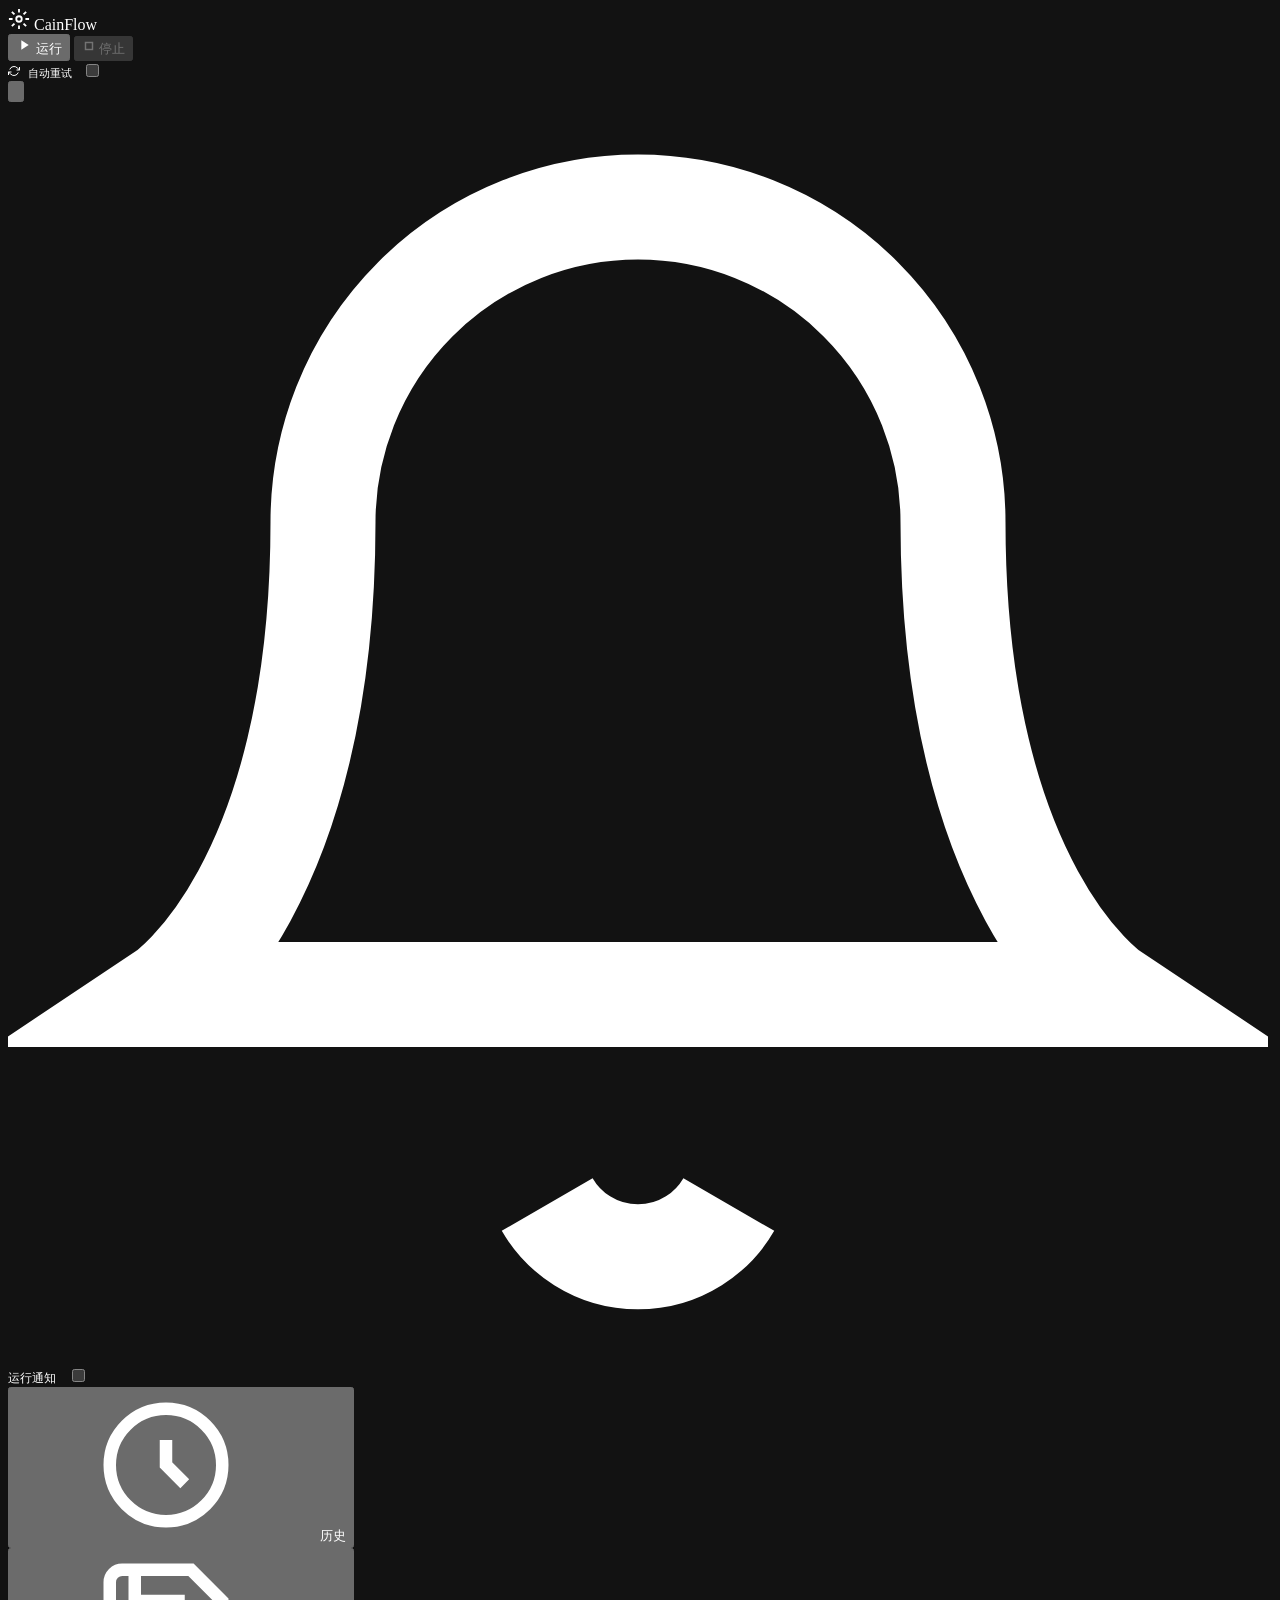
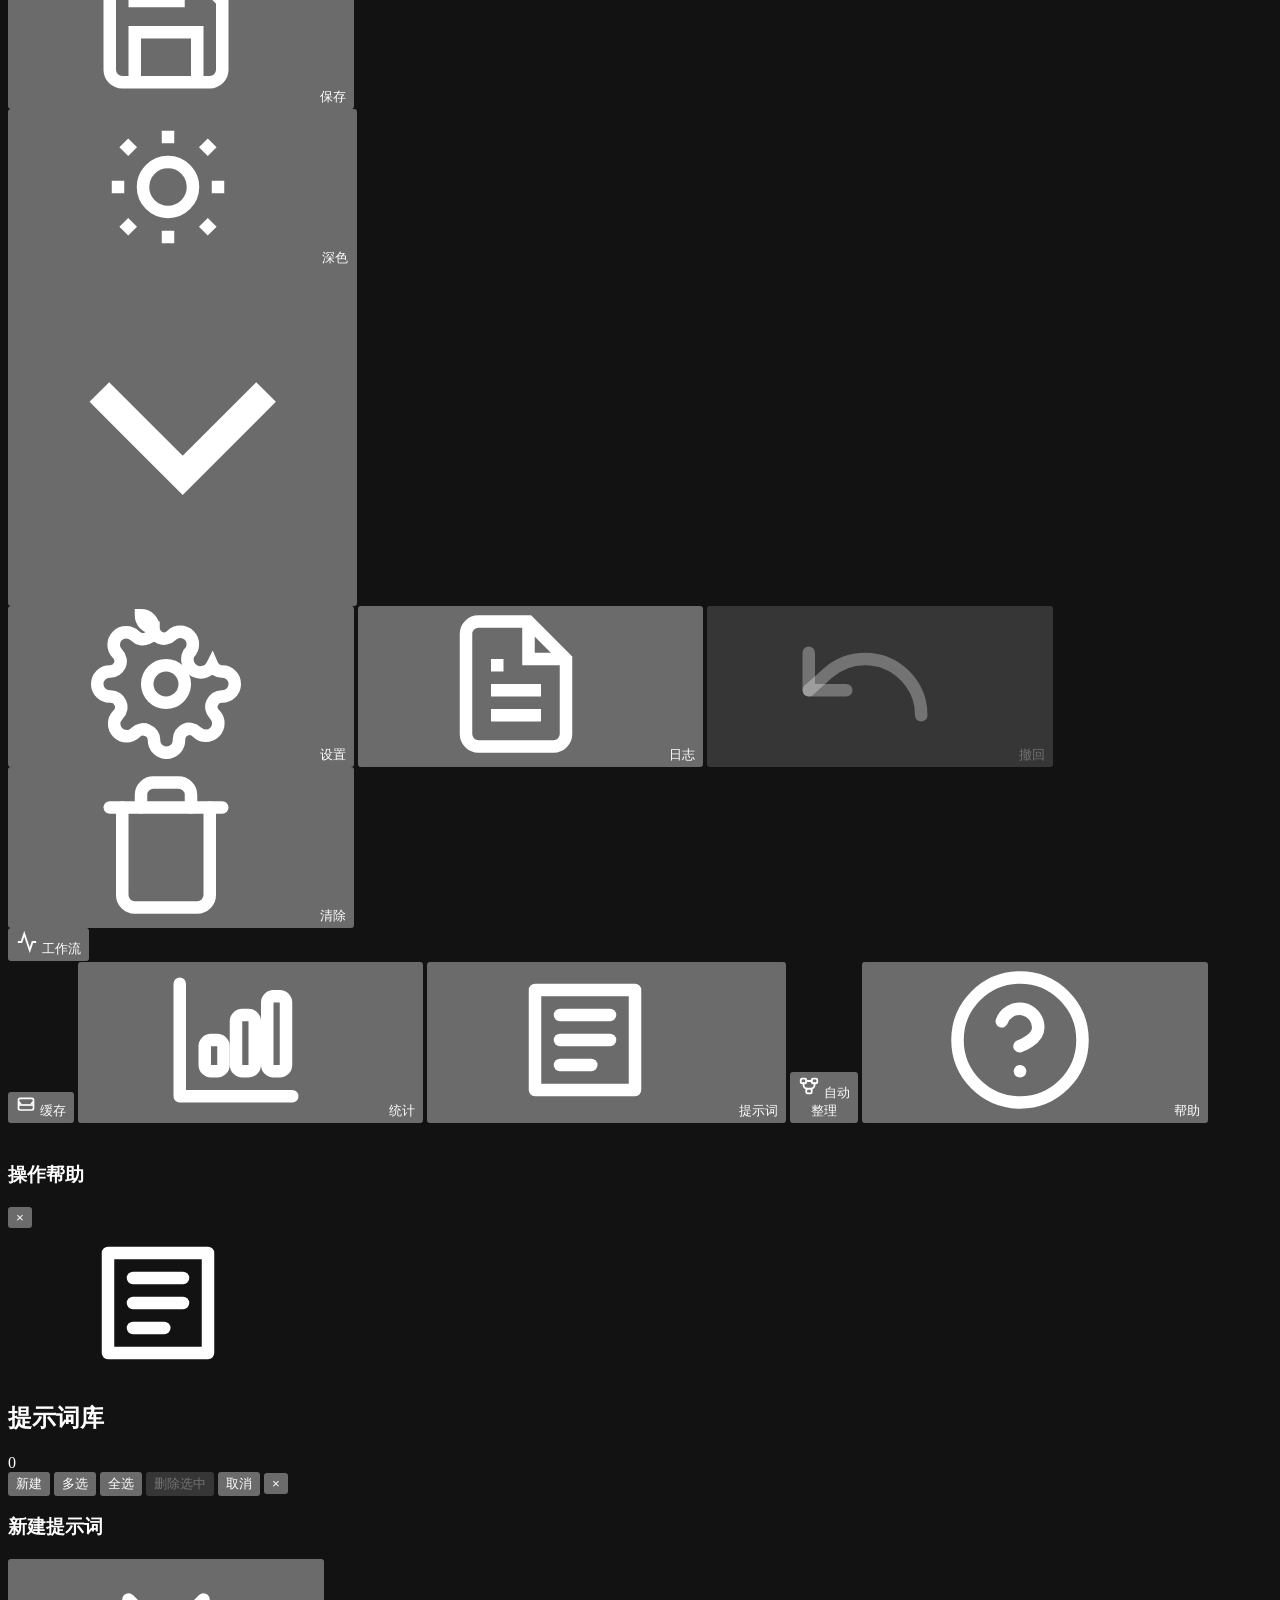
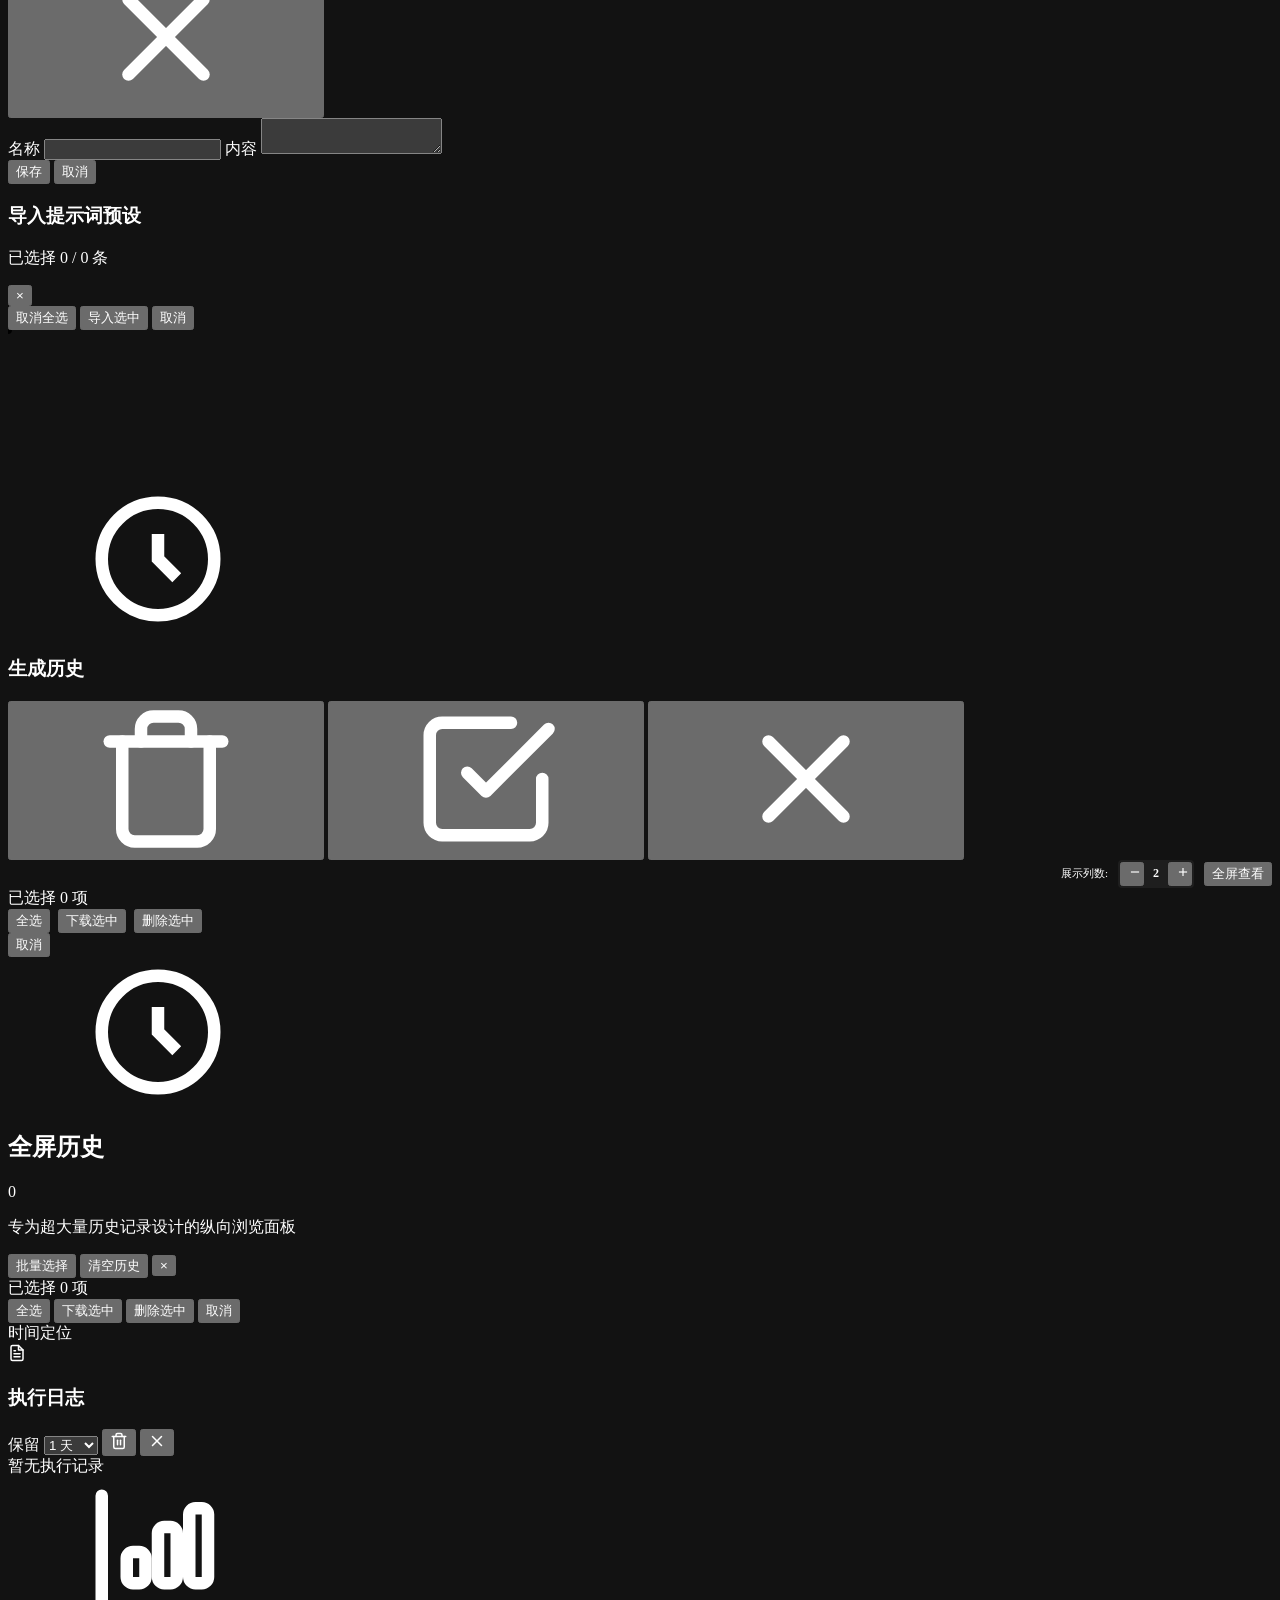
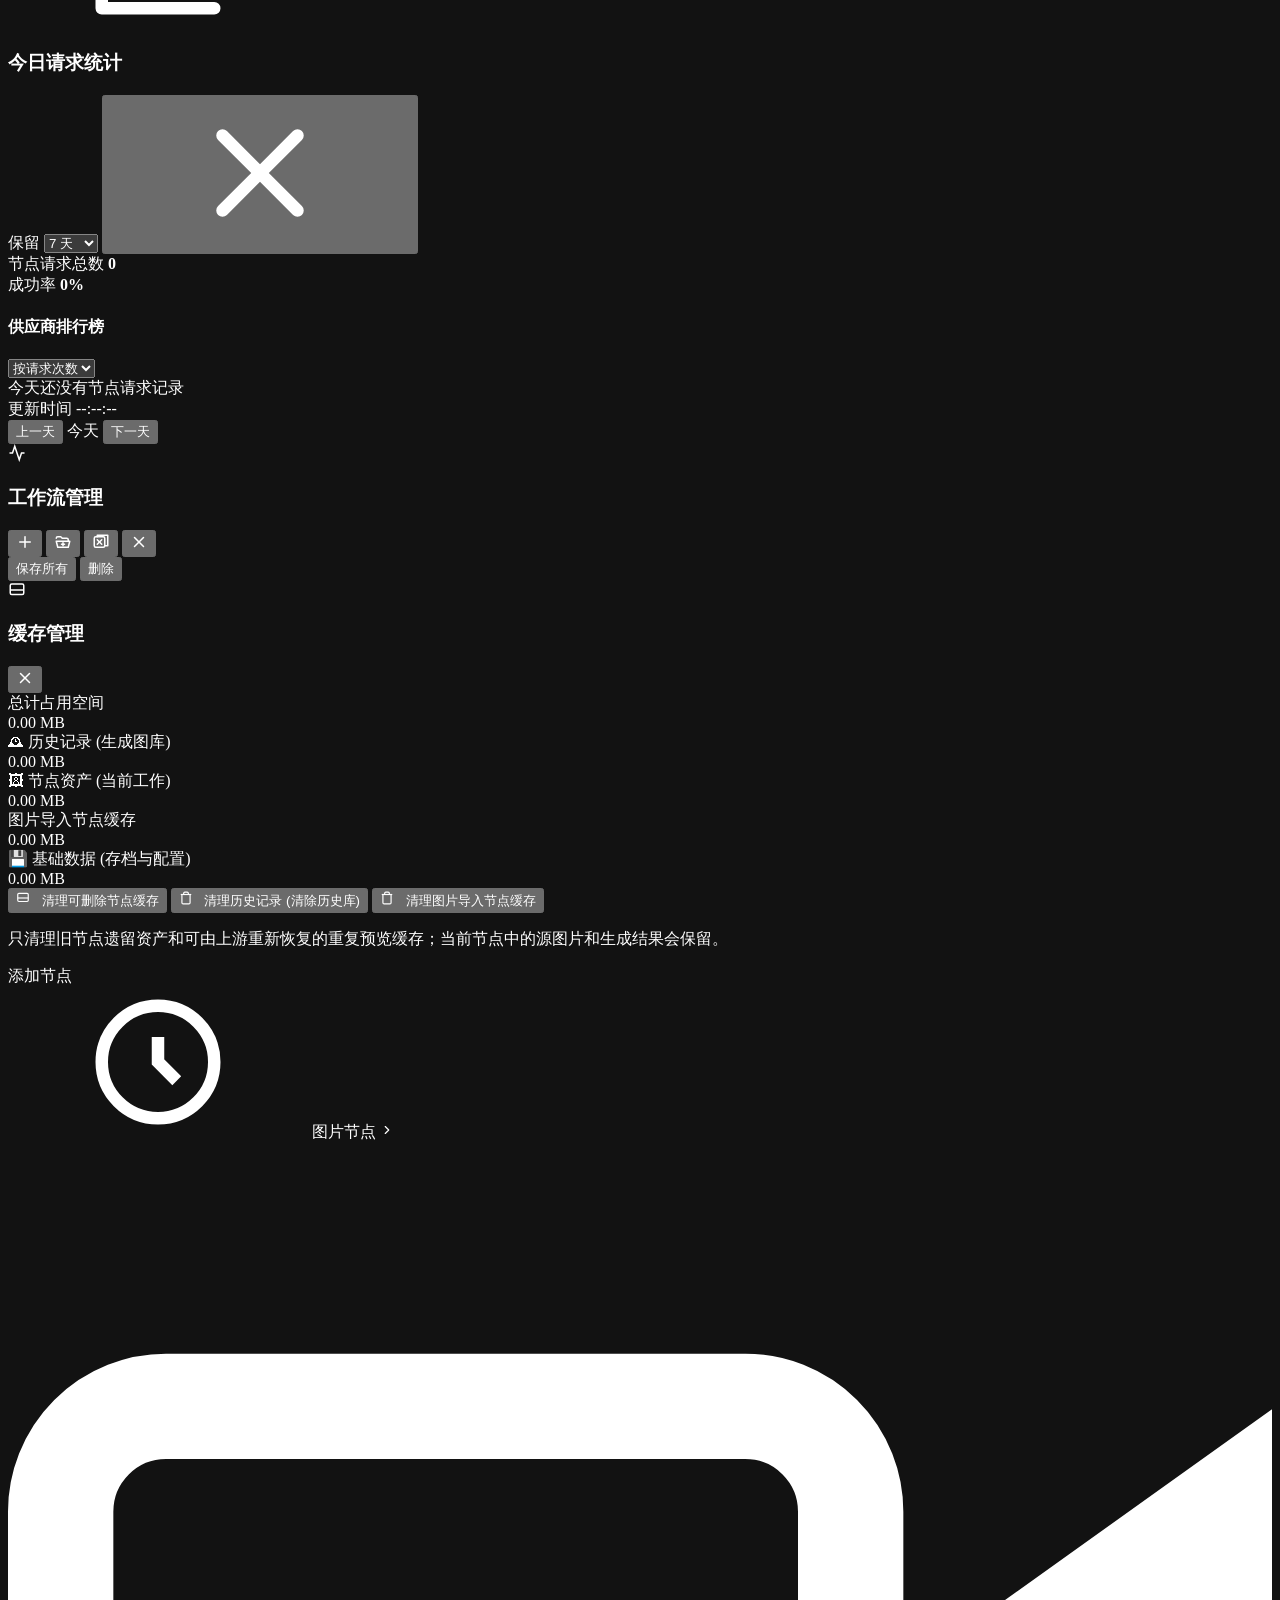
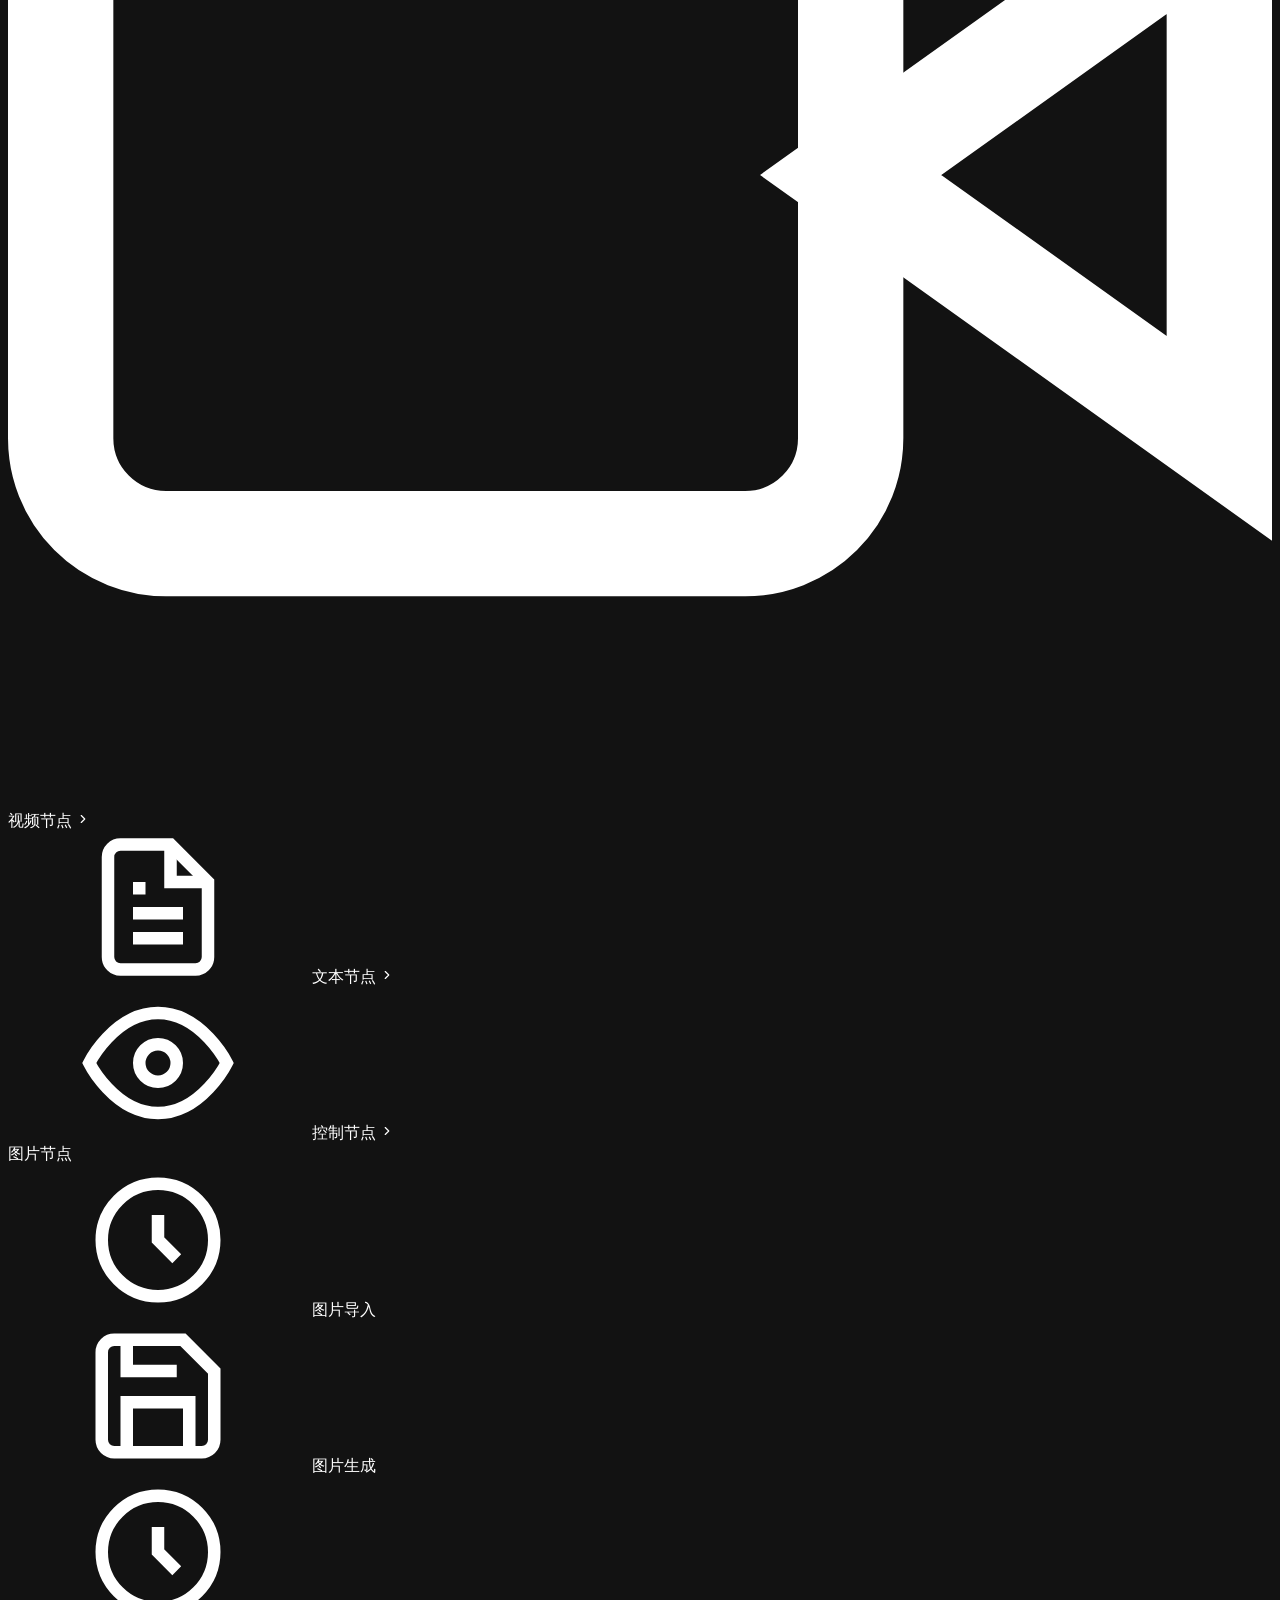
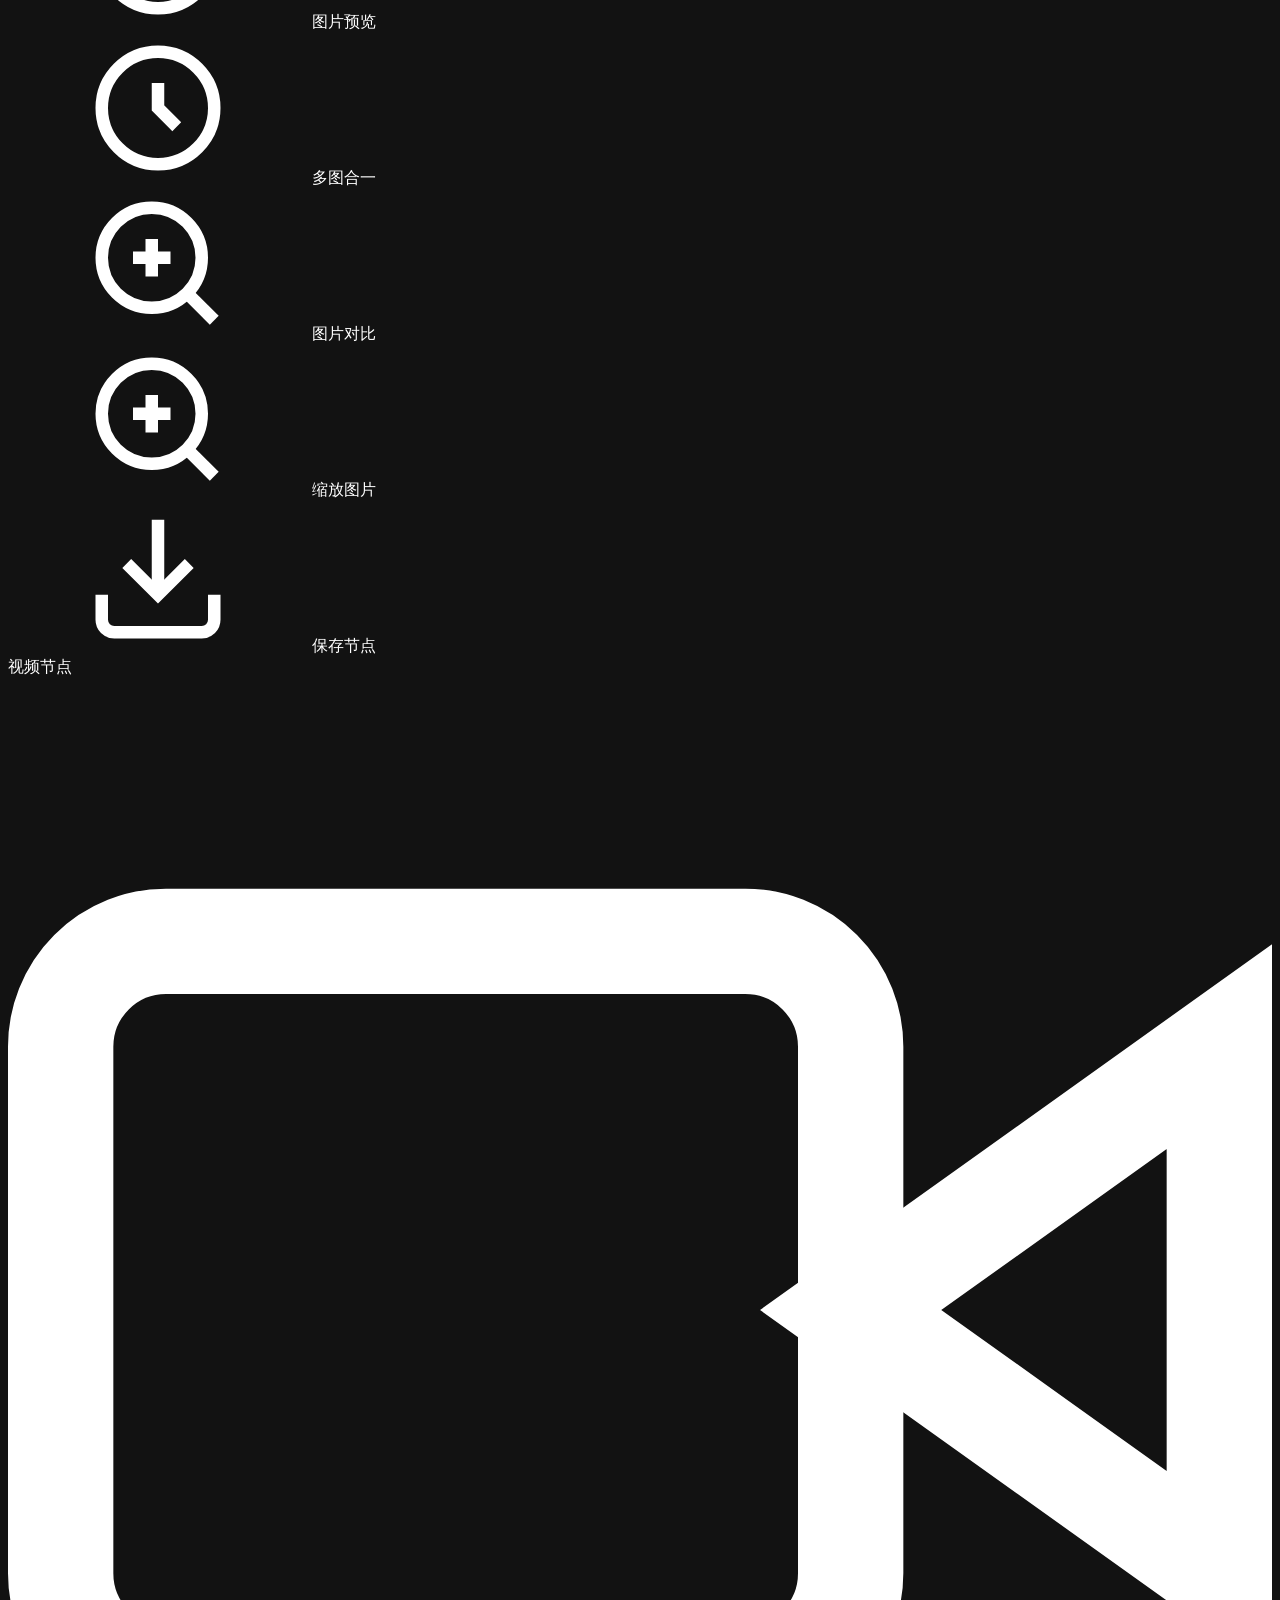
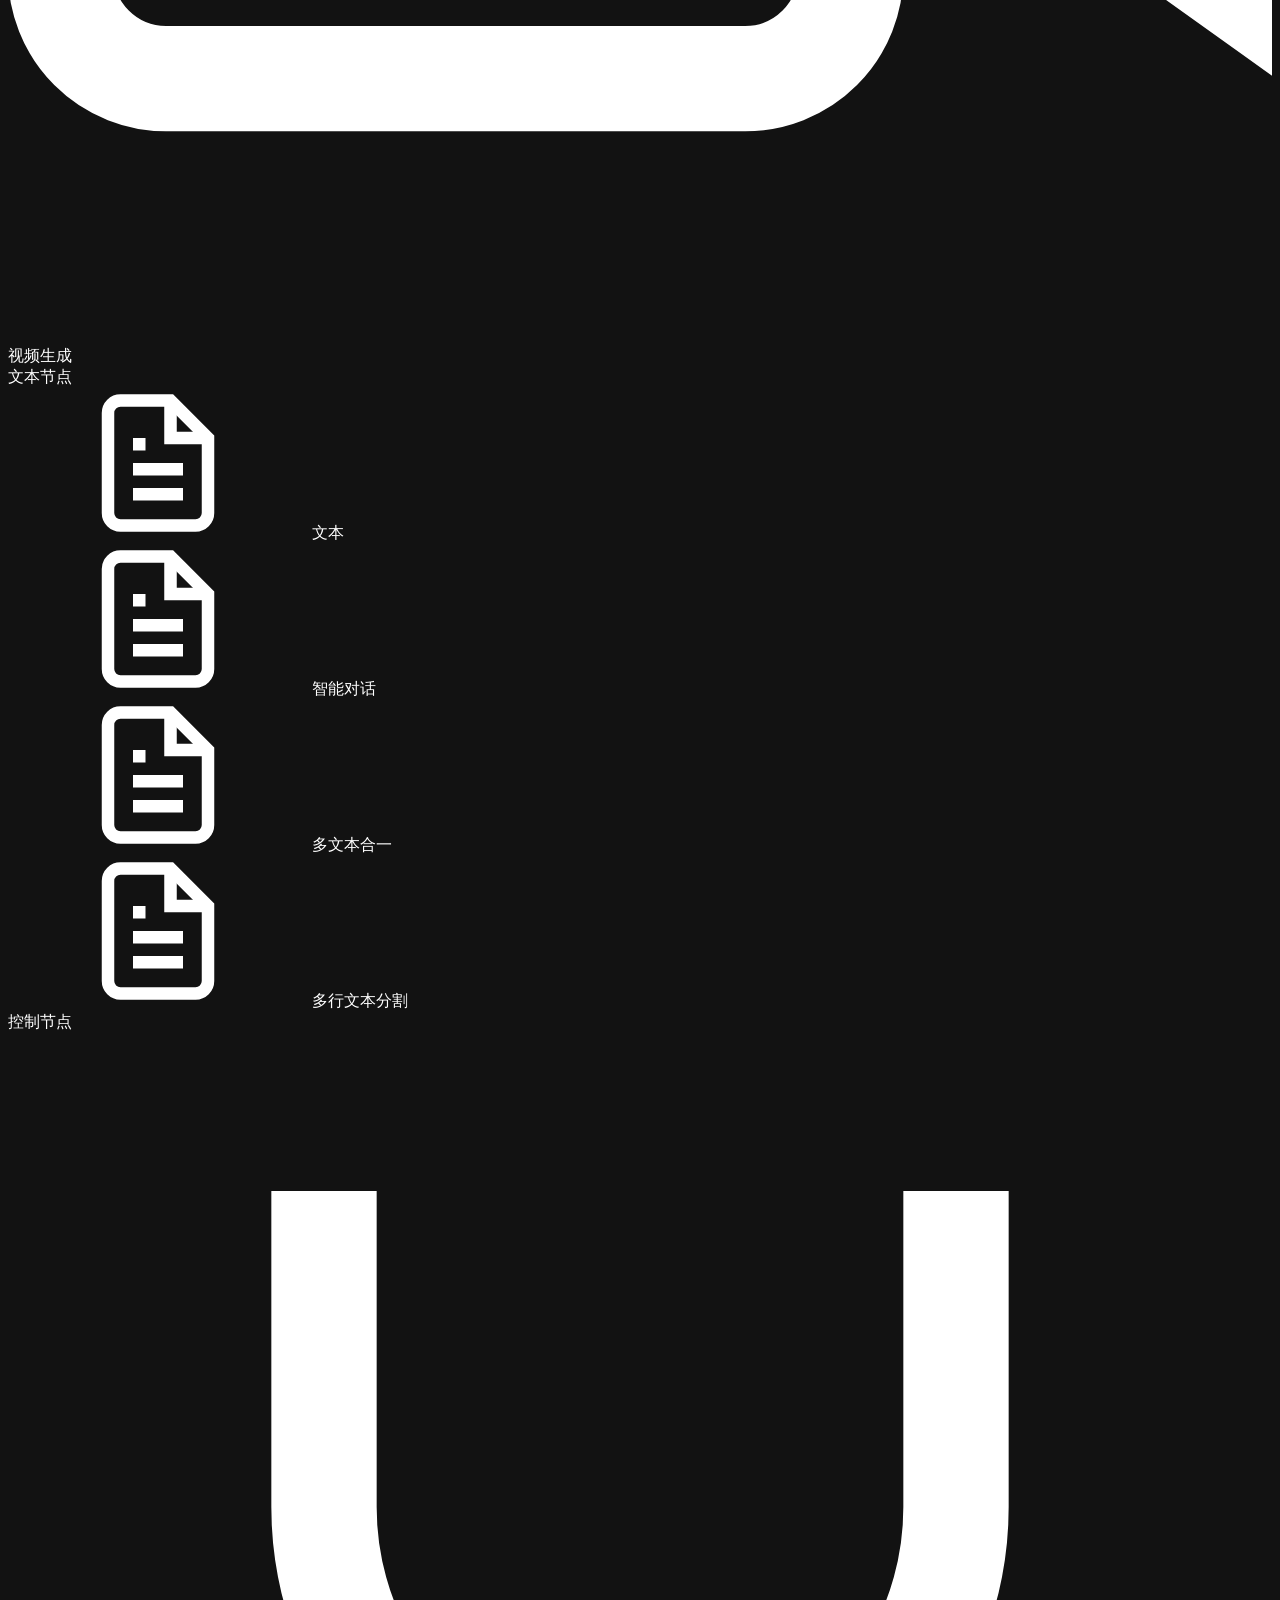
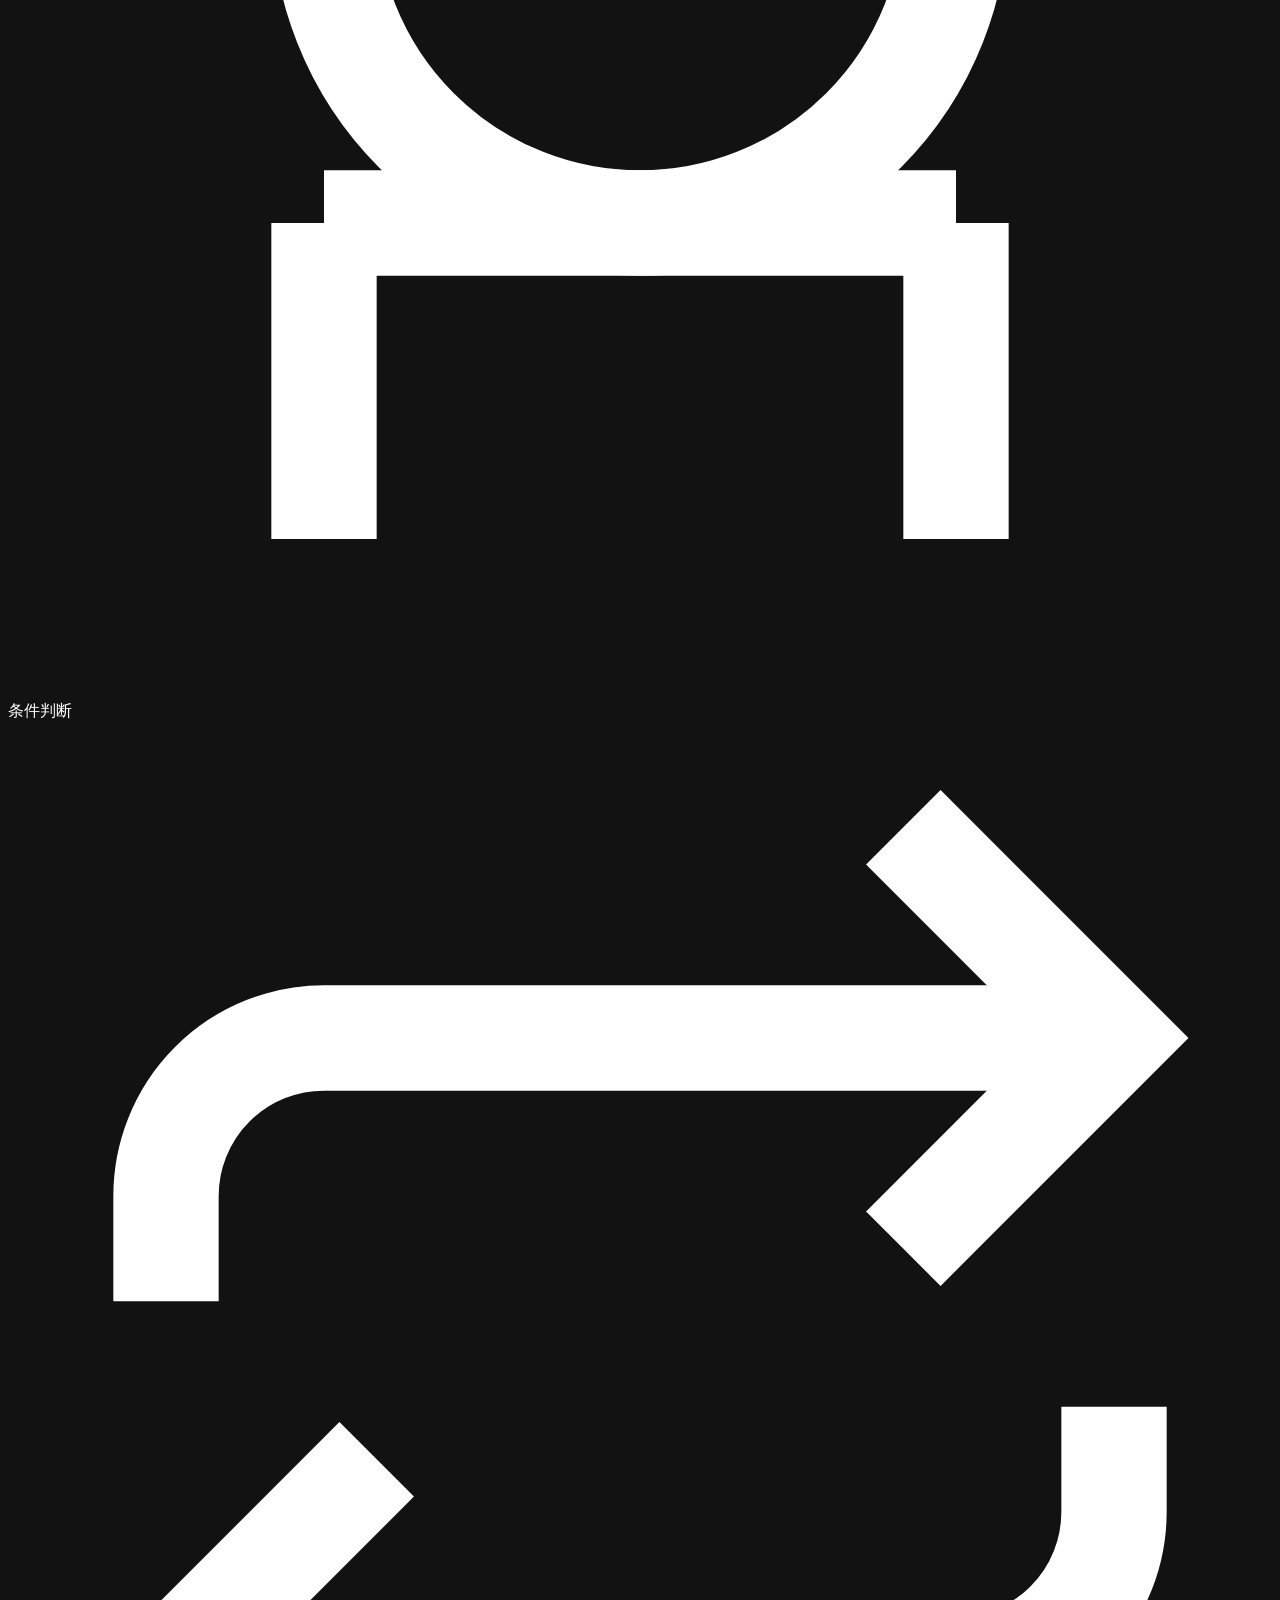
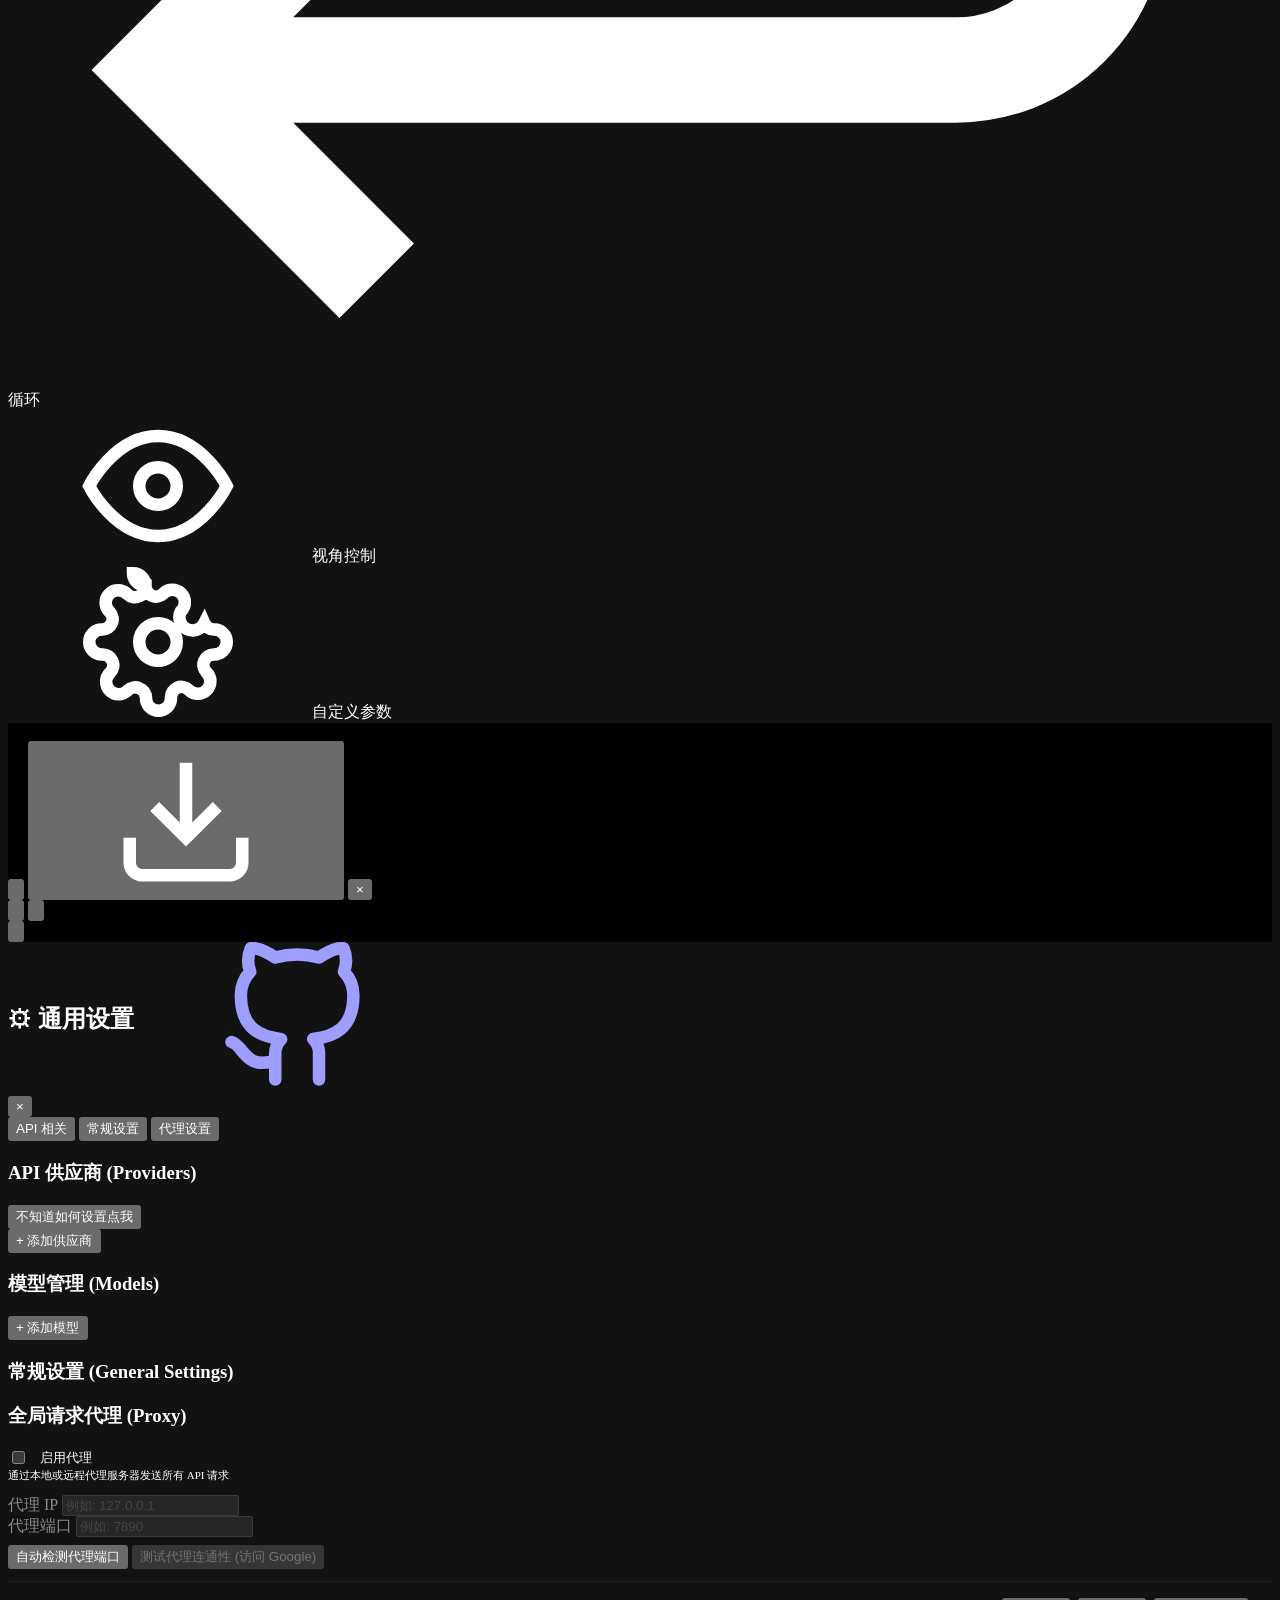
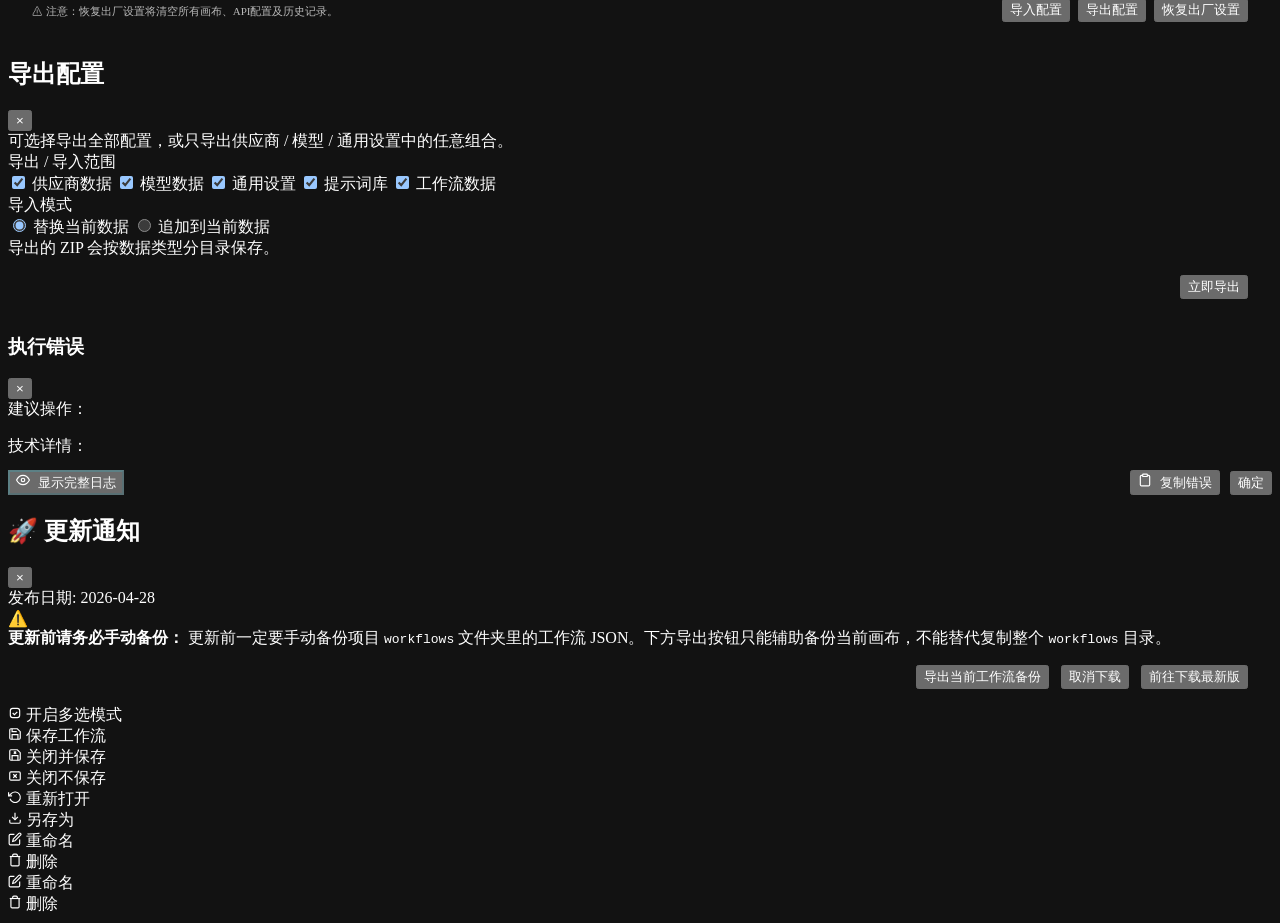
==== index.html @ 5c014d64 "feat: add control flow nodes" ====
﻿<!DOCTYPE html>
<!-- CainFlow 的主页面骨架，定义整体界面结构和静态挂载点。 -->
<html lang="zh-CN">

<head>
    <meta charset="UTF-8">
    <meta name="viewport" content="width=device-width, initial-scale=1.0">
    <meta name="description" content="Node-based AI image generation tool with infinite canvas, inspired by ComfyUI">
    <title>CainFlow — 节点式 AI 工具</title>
    <link rel="icon" type="image/x-icon" href="cainflow.ico">
    <link rel="shortcut icon" type="image/x-icon" href="cainflow.ico">
    <script>
        (() => {
            const storageKey = 'nodeflow_ai_state';
            const bootstrapKey = 'cainflow_ui_bootstrap';
            const themeAttribute = 'data-app-theme';
            const animationsDisabledClass = 'animations-disabled';
            const fallbackTheme = 'dark';
            const lightThemes = ['light', 'pink', 'glass-light'];

            const applyBootstrapSettings = (settings) => {
                const themeId = typeof settings?.themeId === 'string' && settings.themeId
                    ? settings.themeId
                    : fallbackTheme;
                const globalAnimationEnabled = settings?.globalAnimationEnabled !== false;

                document.documentElement.setAttribute(themeAttribute, themeId);
                document.documentElement.style.colorScheme = lightThemes.includes(themeId) ? 'light' : 'dark';
                document.documentElement.classList.toggle(animationsDisabledClass, !globalAnimationEnabled);
            };

            const getSettingsFromFullState = (parsed) => {
                const themeId = typeof parsed?.themeId === 'string' && parsed.themeId
                    ? parsed.themeId
                    : (parsed?.themeMode === 'light' ? 'light' : fallbackTheme);
                const globalAnimationEnabled = parsed?.globalAnimationEnabled !== undefined
                    ? parsed.globalAnimationEnabled !== false
                    : parsed?.connectionFlowAnimationEnabled !== false;
                return { themeId, globalAnimationEnabled };
            };

            try {
                const bootstrapRaw = window.localStorage.getItem(bootstrapKey);
                if (bootstrapRaw) {
                    applyBootstrapSettings(JSON.parse(bootstrapRaw));
                    return;
                }

                const raw = window.localStorage.getItem(storageKey);
                if (!raw) {
                    applyBootstrapSettings({ themeId: fallbackTheme, globalAnimationEnabled: true });
                    return;
                }

                const settings = getSettingsFromFullState(JSON.parse(raw));
                applyBootstrapSettings(settings);
                try {
                    window.localStorage.setItem(bootstrapKey, JSON.stringify(settings));
                } catch (error) {
                    // The fallback still applied; failing to cache this tiny bootstrap state is non-fatal.
                }
            } catch (error) {
                applyBootstrapSettings({ themeId: fallbackTheme, globalAnimationEnabled: true });
            }
        })();
    </script>
    <link id="app-stylesheet" rel="stylesheet" href="index.css">
    <script type="module">
        import { APP_VERSION, APP_VERSION_NUMBER } from './js/core/constants.js';

        document.documentElement.style.setProperty('--app-version', `"${APP_VERSION_NUMBER}"`);

        const applyAppVersionText = () => {
            document.querySelectorAll('[data-app-version-text]').forEach((element) => {
                element.textContent = APP_VERSION;
            });
        };

        if (document.readyState === 'loading') {
            document.addEventListener('DOMContentLoaded', applyAppVersionText, { once: true });
        } else {
            applyAppVersionText();
        }
    </script>
</head>

<body>
    <!-- SVG Sprite for efficient icons -->
    <svg style="display: none;">
        <symbol id="icon-close" viewBox="0 0 24 24" fill="none" stroke="currentColor" stroke-width="2"
            stroke-linecap="round" stroke-linejoin="round">
            <line x1="18" y1="6" x2="6" y2="18"></line>
            <line x1="6" y1="6" x2="18" y2="18"></line>
        </symbol>
        <symbol id="icon-trash" viewBox="0 0 24 24" fill="none" stroke="currentColor" stroke-width="2"
            stroke-linecap="round" stroke-linejoin="round">
            <polyline points="3 6 5 6 21 6"></polyline>
            <path d="M19 6v14a2 2 0 0 1-2 2H7a2 2 0 0 1-2-2V6m3 0V4a2 2 0 0 1 2-2h4a2 2 0 0 1 2 2v2"></path>
        </symbol>
        <symbol id="icon-history" viewBox="0 0 24 24" fill="none" stroke="currentColor" stroke-width="2">
            <path d="M12 8v4l3 3m6-3a9 9 0 1 1-18 0 9 9 0 0 1 18 0z" />
        </symbol>
        <symbol id="icon-check-square" viewBox="0 0 24 24" fill="none" stroke="currentColor" stroke-width="2"
            stroke-linecap="round" stroke-linejoin="round">
            <polyline points="9 11 12 14 22 4"></polyline>
            <path d="M21 12v7a2 2 0 0 1-2 2H5a2 2 0 0 1-2-2V5a2 2 0 0 1 2-2h11"></path>
        </symbol>
        <symbol id="icon-expand" viewBox="0 0 24 24" fill="none" stroke="currentColor" stroke-width="2"
            stroke-linecap="round" stroke-linejoin="round">
            <polyline points="15 3 21 3 21 9"></polyline>
            <polyline points="9 21 3 21 3 15"></polyline>
            <line x1="21" y1="3" x2="14" y2="10"></line>
            <line x1="3" y1="21" x2="10" y2="14"></line>
        </symbol>
        <symbol id="icon-download" viewBox="0 0 24 24" fill="none" stroke="currentColor" stroke-width="2">
            <path d="M21 15v4a2 2 0 0 1-2 2H5a2 2 0 0 1-2-2v-4" />
            <polyline points="7 10 12 15 17 10" />
            <line x1="12" y1="15" x2="12" y2="3" />
        </symbol>
        <symbol id="icon-zoom-in" viewBox="0 0 24 24" fill="none" stroke="currentColor" stroke-width="2">
            <circle cx="11" cy="11" r="8" />
            <line x1="21" y1="21" x2="16.65" y2="16.65" />
            <line x1="11" y1="8" x2="11" y2="14" />
            <line x1="8" y1="11" x2="14" y2="11" />
        </symbol>
        <symbol id="icon-zoom-out" viewBox="0 0 24 24" fill="none" stroke="currentColor" stroke-width="2">
            <circle cx="11" cy="11" r="8" />
            <line x1="21" y1="21" x2="16.65" y2="16.65" />
            <line x1="8" y1="11" x2="14" y2="11" />
        </symbol>
        <symbol id="icon-zoom-reset" viewBox="0 0 24 24" fill="none" stroke="currentColor" stroke-width="2">
            <path d="M3 12a9 9 0 1 0 9-9 9.75 9.75 0 0 0-6.74 2.74L3 8" />
            <path d="M3 3v5h5" />
        </symbol>
        <symbol id="icon-save" viewBox="0 0 24 24" fill="none" stroke="currentColor" stroke-width="2">
            <path d="M19 21H5a2 2 0 0 1-2-2V5a2 2 0 0 1 2-2h11l5 5v11a2 2 0 0 1-2 2z" />
            <polyline points="17 21 17 13 7 13 7 21" />
            <polyline points="7 3 7 8 15 8" />
        </symbol>
        <symbol id="icon-logs" viewBox="0 0 24 24" fill="none" stroke="currentColor" stroke-width="2">
            <path d="M14 2H6a2 2 0 0 0-2 2v16a2 2 0 0 0 2 2h12a2 2 0 0 0 2-2V8z" />
            <polyline points="14 2 14 8 20 8" />
            <line x1="16" y1="13" x2="8" y2="13" />
            <line x1="16" y1="17" x2="8" y2="17" />
            <polyline points="10 9 9 9 8 9" />
        </symbol>
        <symbol id="icon-statistics" viewBox="0 0 24 24" fill="none" stroke="currentColor" stroke-width="2"
            stroke-linecap="round" stroke-linejoin="round">
            <path d="M3 3v18h18" />
            <rect x="7" y="12" width="3" height="5" rx="1" />
            <rect x="12" y="8" width="3" height="9" rx="1" />
            <rect x="17" y="5" width="3" height="12" rx="1" />
        </symbol>
        <symbol id="icon-prompt-library" viewBox="0 0 24 24" fill="none" stroke="currentColor" stroke-width="2"
            stroke-linecap="round" stroke-linejoin="round">
            <path d="M4 4h16v16H4z" />
            <path d="M8 8h8" />
            <path d="M8 12h8" />
            <path d="M8 16h5" />
        </symbol>
        <symbol id="icon-settings" viewBox="0 0 24 24" fill="none" stroke="currentColor" stroke-width="2">
            <circle cx="12" cy="12" r="3" />
            <path
                d="M19.4 15a1.65 1.65 0 0 0 .33 1.82l.06.06a2 2 0 0 1 0 2.83 2 2 0 0 1-2.83 0l-.06-.06a1.65 1.65 0 0 0-1.82-.33 1.65 1.65 0 0 0-1 1.51V21a2 2 0 0 1-2 2 2 2 0 0 1-2-2v-.09A1.65 1.65 0 0 0 9 19.4a1.65 1.65 0 0 0-1.82.33l-.06.06a2 2 0 0 1-2.83 0 2 2 0 0 1 0-2.83l.06-.06A1.65 1.65 0 0 0 4.68 15a1.65 1.65 0 0 0-1.51-1H3a2 2 0 0 1-2-2 2 2 0 0 1 2-2h.09A1.65 1.65 0 0 0 4.6 9a1.65 1.65 0 0 0-.33-1.82l-.06-.06a2 2 0 0 1 0-2.83 2 2 0 0 1 2.83 0l.06.06A1.65 1.65 0 0 0 9 4.68a1.65 1.65 0 0 0 1-1.51V3a2 2 0 0 1-2-2 2 2 0 0 1 2 2v.09a1.65 1.65 0 0 0 1 1.51 1.65 1.65 0 0 0 1.82-.33l.06-.06a2 2 0 0 1 2.83 0 2 2 0 0 1 0 2.83l-.06.06A1.65 1.65 0 0 0 19.4 9a1.65 1.65 0 0 0 1.51 1H21a2 2 0 0 1 2 2 2 2 0 0 1-2 2h-.09a1.65 1.65 0 0 0-1.51 1z" />
        </symbol>
        <symbol id="icon-theme-toggle" viewBox="0 0 24 24" fill="none" stroke="currentColor" stroke-width="2">
            <path d="M12 3v2" />
            <path d="M12 19v2" />
            <path d="M4.93 4.93l1.41 1.41" />
            <path d="M17.66 17.66l1.41 1.41" />
            <path d="M3 12h2" />
            <path d="M19 12h2" />
            <path d="M4.93 19.07l1.41-1.41" />
            <path d="M17.66 6.34l1.41-1.41" />
            <circle cx="12" cy="12" r="4" />
        </symbol>
        <symbol id="icon-eye" viewBox="0 0 24 24" fill="none" stroke="currentColor" stroke-width="2">
            <path d="M1 12s4-8 11-8 11 8 11 8-4 8-11 8-11-8-11-8z" />
            <circle cx="12" cy="12" r="3" />
        </symbol>
        <symbol id="icon-eye-off" viewBox="0 0 24 24" fill="none" stroke="currentColor" stroke-width="2">
            <path
                d="M17.94 17.94A10.07 10.07 0 0 1 12 20c-7 0-11-8-11-8a18.45 18.45 0 0 1 5.06-5.94M9.9 4.24A9.12 9.12 0 0 1 12 4c7 0 11 8 11 8a18.5 18.5 0 0 1-2.16 3.19m-6.72-1.07a3 3 0 1 1-4.24-4.24" />
            <line x1="1" y1="1" x2="23" y2="23" />
        </symbol>
        <symbol id="icon-undo" viewBox="0 0 24 24" fill="none" stroke="currentColor" stroke-width="2"
            stroke-linecap="round" stroke-linejoin="round">
            <path d="M3 7v6h6"></path>
            <path d="M21 17a9 9 0 0 0-9-9 9 9 0 0 0-6 2.3L3 13"></path>
        </symbol>
        <symbol id="icon-help" viewBox="0 0 24 24" fill="none" stroke="currentColor" stroke-width="2"
            stroke-linecap="round" stroke-linejoin="round">
            <circle cx="12" cy="12" r="10"></circle>
            <path d="M9.09 9a3 3 0 0 1 5.83 1c0 2-3 3-3 3"></path>
            <line x1="12" y1="17" x2="12.01" y2="17"></line>
        </symbol>
        <symbol id="icon-github" viewBox="0 0 24 24" fill="none" stroke="currentColor" stroke-width="2"
            stroke-linecap="round" stroke-linejoin="round">
            <path
                d="M9 19c-5 1.5-5-2.5-7-3m14 6v-3.87a3.37 3.37 0 0 0-.94-2.61c3.14-.35 6.44-1.54 6.44-7A5.44 5.44 0 0 0 20 4.77 5.07 5.07 0 0 0 19.91 1S18.73.65 16 2.48a13.38 13.38 0 0 0-7 0C6.27.65 5.09 1 5.09 1A5.07 5.07 0 0 0 5 4.77a5.44 5.44 0 0 0-1.5 3.78c0 5.42 3.3 6.61 6.44 7A3.37 3.37 0 0 0 9 18.13V22">
            </path>
        </symbol>
    </svg>

    <div id="app-container">
        <!-- Top Toolbar -->
        <div id="toolbar">
            <div class="toolbar-left">
                <div class="logo">
                    <svg width="22" height="22" viewBox="0 0 24 24" fill="none" stroke="currentColor" stroke-width="2">
                        <circle cx="12" cy="12" r="3" />
                        <path
                            d="M12 1v4M12 19v4M4.22 4.22l2.83 2.83M16.95 16.95l2.83 2.83M1 12h4M19 12h4M4.22 19.78l2.83-2.83M16.95 7.05l2.83-2.83" />
                    </svg>
                    <span>CainFlow <small class="logo-version" data-app-version-text></small></span>
                </div>
            </div>
            <div class="toolbar-center">
                <button id="btn-run" class="btn btn-run" title="运行工作流 (Ctrl+Enter)">
                    <svg width="16" height="16" viewBox="0 0 24 24" fill="currentColor">
                        <path d="M8 5v14l11-7z" />
                    </svg>
                    运行
                </button>
                <button id="btn-stop" class="btn btn-stop" title="强制停止运行" disabled>
                    <svg width="14" height="14" viewBox="0 0 24 24" fill="none" stroke="currentColor"
                        stroke-width="2.5">
                        <rect x="6" y="6" width="12" height="12" />
                    </svg>
                    停止
                </button>
                <div class="toolbar-toggle-group" title="开启后，运行失败的节点会自动重新执行直到成功">
                    <svg width="12" height="12" viewBox="0 0 24 24" fill="none" stroke="currentColor" stroke-width="2"
                        style="color:var(--text-dim); margin-right:4px;">
                        <path d="M23 4v6h-6" />
                        <path d="M1 20v-6h6" />
                        <path d="M3.51 9a9 9 0 0 1 14.85-3.36L23 10M1 14l4.64 4.36A9 9 0 0 0 20.49 15" />
                    </svg>
                    <span
                        style="font-size:11px; color:var(--text-dim); margin-right:6px; white-space:nowrap;">自动重试</span>
                    <label class="toggle-switch" style="width:30px; height:18px;">
                        <input type="checkbox" id="toggle-retry">
                        <span class="toggle-slider"></span>
                    </label>
                </div>
                <div class="toolbar-divider"></div>
                <button id="btn-focus-selection" class="btn btn-icon" title="聚焦节点 (F)">
                    <svg class="icon-sm" viewBox="0 0 24 24" fill="none" stroke="currentColor" stroke-width="2">
                        <circle cx="12" cy="12" r="10" />
                        <circle cx="12" cy="12" r="3" />
                        <line x1="12" y1="2" x2="12" y2="5" />
                        <line x1="12" y1="19" x2="12" y2="22" />
                        <line x1="2" y1="12" x2="5" y2="12" />
                        <line x1="19" y1="12" x2="22" y2="12" />
                    </svg>
                </button>
                <input type="file" id="import-file" accept=".json" style="display:none" />
            </div>
            <div class="toolbar-right">
                <div class="toolbar-toggle-group" title="开启后，工作流运行结束后将发送系统通知">
                    <svg class="icon-xs" fill="none" stroke="currentColor" stroke-width="2"
                        style="color:var(--text-secondary); margin-right:4px;" viewBox="0 0 24 24">
                        <path d="M18 8A6 6 0 0 0 6 8c0 7-3 9-3 9h18s-3-2-3-9"></path>
                        <path d="M13.73 21a2 2 0 0 1-3.46 0"></path>
                    </svg>
                    <span
                        style="font-size:12px; color:var(--text-secondary); margin-right:8px; white-space:nowrap;">运行通知</span>
                    <label class="toggle-switch">
                        <input type="checkbox" id="toggle-notifications">
                        <span class="toggle-slider"></span>
                    </label>
                </div>
                <div class="toolbar-divider"></div>
                <button id="btn-history" class="btn btn-ghost" title="查看生成历史">
                    <svg class="icon-sm">
                        <use href="#icon-history" />
                    </svg>
                    历史
                </button>
                <div class="toolbar-divider"></div>
                <button id="btn-save" class="btn btn-primary" title="保存当前工作流 (Ctrl+S)">
                    <svg class="icon-sm">
                        <use href="#icon-save" />
                    </svg>
                    保存
                </button>
                <div class="toolbar-divider"></div>
                <div class="theme-menu-shell">
                    <button id="btn-theme-toggle" class="btn btn-ghost" type="button" aria-pressed="false"
                        aria-haspopup="menu" aria-expanded="false" title="选择主题">
                        <svg class="icon-sm">
                            <use href="#icon-theme-toggle" />
                        </svg>
                        <span data-role="theme-toggle-label">深色</span>
                        <svg class="icon-xs theme-menu-caret" viewBox="0 0 24 24" fill="none" stroke="currentColor"
                            stroke-width="2" aria-hidden="true">
                            <path d="M6 9l6 6 6-6" />
                        </svg>
                    </button>
                    <div id="theme-menu" class="theme-menu-panel hidden" role="menu" aria-labelledby="btn-theme-toggle"></div>
                </div>
                <button id="btn-settings" class="btn btn-ghost" title="通用设置">
                    <svg class="icon-sm">
                        <use href="#icon-settings" />
                    </svg>
                    设置
                </button>
                <button id="btn-logs" class="btn btn-ghost" title="执行日志">
                    <svg class="icon-sm">
                        <use href="#icon-logs" />
                    </svg>
                    日志
                </button>
                <button id="btn-undo" class="btn btn-ghost" title="撤回上一步 (Ctrl+Z)" disabled>
                    <svg class="icon-sm">
                        <use href="#icon-undo" />
                    </svg>
                    撤回
                </button>
                <div class="toolbar-divider"></div>
                <button id="btn-clear" class="btn btn-ghost" title="清除画布">
                    <svg class="icon-sm">
                        <use href="#icon-trash" />
                    </svg>
                    清除
                </button>
            </div>
        </div>

        <main id="main-layout">
            <!-- Vertical Sidebar (Left) -->
            <div id="side-bar">
                <button id="btn-toggle-workflow" class="side-bar-btn" title="工作流管理">
                    <svg width="22" height="22" viewBox="0 0 24 24" fill="none" stroke="currentColor" stroke-width="2">
                        <path d="M22 12h-4l-3 9L9 3l-3 9H2" />
                    </svg>
                    <span>工作流</span>
                </button>
                <div class="side-bar-divider"
                    style="height: 1px; background: var(--border-color);"></div>
                <button id="btn-toggle-cache" class="side-bar-btn" title="缓存管理">
                    <svg width="20" height="20" viewBox="0 0 24 24" fill="none" stroke="currentColor" stroke-width="2">
                        <path d="M21 8v8a2 2 0 0 1-2 2H5a2 2 0 0 1-2-2V8" />
                        <path d="M21 8V6a2 2 0 0 0-2-2H5a2 2 0 0 0-2 2v2" />
                        <path d="M3 12h18" />
                        <path d="M3 8l3 3" />
                        <path d="M21 8l-3 3" />
                    </svg>
                    <span>缓存</span>
                </button>
                <button id="btn-toggle-statistics" class="side-bar-btn" title="今日请求统计">
                    <svg class="icon-sm">
                        <use href="#icon-statistics" />
                    </svg>
                    <span>统计</span>
                </button>
                <button id="btn-prompt-library" class="side-bar-btn" title="提示词库">
                    <svg class="icon-sm">
                        <use href="#icon-prompt-library" />
                    </svg>
                    <span>提示词</span>
                </button>
                <button id="btn-auto-arrange" class="side-bar-btn" title="自动整理节点">
                    <svg width="22" height="22" viewBox="0 0 24 24" fill="none" stroke="currentColor" stroke-width="2"
                        stroke-linecap="round" stroke-linejoin="round">
                        <rect x="3" y="4" width="6" height="5" rx="1.5"></rect>
                        <rect x="15" y="4" width="6" height="5" rx="1.5"></rect>
                        <rect x="9" y="15" width="6" height="5" rx="1.5"></rect>
                        <path d="M9 6.5h6"></path>
                        <path d="M18 9v2a4 4 0 0 1-4 4"></path>
                        <path d="M6 9v2a4 4 0 0 0 4 4"></path>
                    </svg>
                    <span>自动<br>整理</span>
                </button>

                <button id="btn-help" class="side-bar-btn help-btn" title="操作帮助"
                    style="margin-top:auto; margin-bottom: 20px;">
                    <svg class="icon-sm">
                        <use href="#icon-help" />
                    </svg>
                    <span>帮助</span>
                </button>
            </div>

            <!-- Help Panel (Floating) -->
            <div id="help-panel" class="help-panel" aria-hidden="true" inert>
                <div class="help-panel-header">
                    <h3>操作帮助</h3>
                    <button id="btn-close-help" class="help-close-btn">&times;</button>
                </div>
                <div id="help-panel-content" class="help-panel-body"></div>
            </div>

            <!-- Prompt Library Modal -->
            <div id="prompt-library-modal" class="modal-overlay prompt-library-overlay hidden">
                <section class="prompt-library-panel" role="dialog" aria-modal="true" aria-labelledby="prompt-library-title">
                    <header class="prompt-library-header">
                        <div class="prompt-library-title-group">
                            <svg class="icon-sm">
                                <use href="#icon-prompt-library" />
                            </svg>
                            <h2 id="prompt-library-title">提示词库</h2>
                            <span id="prompt-library-count" class="prompt-library-count">0</span>
                        </div>
                        <div class="prompt-library-actions">
                            <button id="btn-new-prompt" class="btn btn-primary" type="button">新建</button>
                            <button id="btn-toggle-prompt-select" class="btn btn-secondary" type="button">多选</button>
                            <button id="btn-select-all-prompts" class="btn btn-secondary prompt-selection-action hidden" type="button">全选</button>
                            <button id="btn-delete-selected-prompts" class="btn btn-danger prompt-selection-action hidden" type="button" disabled>删除选中</button>
                            <button id="btn-cancel-prompt-select" class="btn btn-secondary prompt-selection-action hidden" type="button">取消</button>
                            <button id="btn-close-prompt-library" class="modal-close-btn" type="button">&times;</button>
                        </div>
                    </header>
                    <div class="prompt-library-body">
                        <section id="prompt-library-grid" class="prompt-library-grid"></section>
                        <section id="prompt-editor" class="prompt-editor hidden" aria-labelledby="prompt-editor-title">
                            <div class="prompt-editor-header">
                                <h3 id="prompt-editor-title">新建提示词</h3>
                                <button id="btn-cancel-prompt-edit" class="icon-btn" type="button" title="关闭编辑器">
                                    <svg class="icon-sm">
                                        <use href="#icon-close" />
                                    </svg>
                                </button>
                            </div>
                            <label class="prompt-editor-field">
                                <span>名称</span>
                                <input id="prompt-name-input" type="text" maxlength="80" autocomplete="off" />
                            </label>
                            <label class="prompt-editor-field prompt-editor-field-grow">
                                <span>内容</span>
                                <textarea id="prompt-content-input" spellcheck="false"></textarea>
                            </label>
                            <div class="prompt-editor-actions">
                                <button id="btn-save-prompt" class="btn btn-primary" type="button">保存</button>
                                <button id="btn-cancel-prompt" class="btn btn-secondary" type="button">取消</button>
                            </div>
                        </section>
                    </div>
                    <div id="prompt-import-dialog" class="prompt-import-dialog hidden" role="dialog" aria-modal="true" aria-labelledby="prompt-import-title">
                        <section class="prompt-import-panel">
                            <header class="prompt-import-header">
                                <div>
                                    <h3 id="prompt-import-title">导入提示词预设</h3>
                                    <p id="prompt-import-summary">已选择 0 / 0 条</p>
                                </div>
                                <button id="btn-close-prompt-import" class="modal-close-btn" type="button">&times;</button>
                            </header>
                            <div id="prompt-import-list" class="prompt-import-list"></div>
                            <footer class="prompt-import-footer">
                                <button id="btn-import-select-all" class="btn btn-secondary" type="button">取消全选</button>
                                <button id="btn-confirm-import-prompts" class="btn btn-primary" type="button">导入选中</button>
                                <button id="btn-cancel-import-prompts" class="btn btn-secondary" type="button">取消</button>
                            </footer>
                        </section>
                    </div>
                </section>
            </div>


            <!-- Canvas Container -->
            <div id="canvas-container" tabindex="0">
                <div id="floating-notices-container" aria-live="polite"></div>
                <!-- SVG layer for connections -->
                <svg id="connections-svg">
                    <defs>
                        <linearGradient id="conn-gradient-image" x1="0%" y1="0%" x2="100%" y2="0%">
                            <stop offset="0%" style="stop-color:#a855f7" />
                            <stop offset="100%" style="stop-color:#6366f1" />
                        </linearGradient>
                        <linearGradient id="conn-gradient-text" x1="0%" y1="0%" x2="100%" y2="0%">
                            <stop offset="0%" style="stop-color:#22d3ee" />
                            <stop offset="100%" style="stop-color:#3b82f6" />
                        </linearGradient>
                        <filter id="glow">
                            <feGaussianBlur stdDeviation="3" result="coloredBlur" />
                            <feMerge>
                                <feMergeNode in="coloredBlur" />
                                <feMergeNode in="SourceGraphic" />
                            </feMerge>
                        </filter>
                    </defs>
                    <g id="origin-axes" pointer-events="none">
                        <line x1="-1000000" y1="0" x2="1000000" y2="0" class="origin-axis" />
                        <line x1="0" y1="-1000000" x2="0" y2="1000000" class="origin-axis" />
                        <circle cx="0" cy="0" r="4" class="origin-dot" />
                    </g>
                    <g id="connections-group"></g>
                    <path id="temp-connection" class="temp-connection" d="" fill="none" />
                </svg>
                <!-- Nodes layer -->
                <div id="nodes-layer"></div>
            </div>

            <!-- History Sidebar -->
            <div id="history-sidebar" class="drawer">
                <div class="drawer-header">
                    <div class="header-left">
                        <svg class="icon-sm">
                            <use href="#icon-history" />
                        </svg>
                        <h3>生成历史</h3>
                        <span id="history-total-count" class="history-count-badge" title="历史记录图片总数"></span>
                    </div>
                    <div class="header-right">
                        <button id="btn-clear-history" class="icon-btn" title="清空所有记录">
                            <svg class="icon-sm">
                                <use href="#icon-trash" />
                            </svg>
                        </button>
                        <button id="btn-history-batch" class="icon-btn" title="批量操作">
                            <svg class="icon-sm">
                                <use href="#icon-check-square" />
                            </svg>
                        </button>
                        <button id="btn-close-history" class="icon-btn" title="关闭">
                            <svg class="icon-sm">
                                <use href="#icon-close" />
                            </svg>
                        </button>
                    </div>
                </div>
                <div id="history-settings-toolbar" class="drawer-subheader">
                    <div class="grid-col-tool"
                        style="display:flex; align-items:center; justify-content:flex-end; gap:10px; width:100%;">
                        <span
                            style="font-size:11px; color:var(--text-secondary); font-weight:500; white-space:nowrap;">展示列数:</span>
                        <div
                            style="display:flex; align-items:center; background:rgba(255,255,255,0.05); border-radius:4px; padding:2px;">
                            <button id="btn-col-decrease" class="icon-btn"
                                style="width:24px; height:24px; min-width:24px;" title="减少列数">
                                <svg width="14" height="14" viewBox="0 0 24 24" fill="none" stroke="currentColor"
                                    stroke-width="2">
                                    <line x1="5" y1="12" x2="19" y2="12"></line>
                                </svg>
                            </button>
                            <span id="history-grid-cols-label"
                                style="font-size:12px; color:var(--text-primary); width:24px; text-align:center; font-weight:bold;">2</span>
                            <button id="btn-col-increase" class="icon-btn"
                                style="width:24px; height:24px; min-width:24px;" title="增加列数">
                                <svg width="14" height="14" viewBox="0 0 24 24" fill="none" stroke="currentColor"
                                    stroke-width="2">
                                    <line x1="12" y1="5" x2="12" y2="19"></line>
                                    <line x1="5" y1="12" x2="19" y2="12"></line>
                                </svg>
                            </button>
                        </div>
                        <button id="btn-expand-history" class="btn btn-xs btn-ghost" type="button">全屏查看</button>
                    </div>
                </div>
                <div id="history-batch-toolbar" class="drawer-subheader hidden">
                    <span>已选择 <span id="selected-count">0</span> 项</span>
                    <div class="spacer"></div>
                    <button id="btn-batch-select-all" class="btn btn-xs btn-ghost"
                        style="margin-right: 4px;">全选</button>
                    <button id="btn-batch-download" class="btn btn-xs btn-primary"
                        style="margin-right: 4px;">下载选中</button>
                    <button id="btn-batch-delete" class="btn btn-xs btn-danger">删除选中</button>
                    <div class="spacer" style="width: 8px;"></div>
                    <button id="btn-batch-cancel" class="btn btn-xs btn-ghost">取消</button>
                </div>
                <div id="history-list" class="drawer-content history-grid">
                    <!-- History items injected here -->
                </div>
            </div>

            <div id="history-fullscreen-modal" class="modal-overlay history-fullscreen-overlay hidden">
                <section class="history-fullscreen-panel" role="dialog" aria-modal="true"
                    aria-labelledby="history-fullscreen-title">
                    <header class="history-fullscreen-header">
                        <div class="history-fullscreen-title-group">
                            <div class="history-fullscreen-title-row">
                                <svg class="icon-sm">
                                    <use href="#icon-history" />
                                </svg>
                                <h2 id="history-fullscreen-title">全屏历史</h2>
                                <span id="history-fullscreen-count" class="history-fullscreen-count">0</span>
                            </div>
                            <p id="history-fullscreen-summary" class="history-fullscreen-summary">专为超大量历史记录设计的纵向浏览面板</p>
                        </div>
                        <div class="history-fullscreen-actions">
                            <button id="btn-history-fullscreen-batch" class="btn btn-ghost btn-sm" type="button">批量选择</button>
                            <button id="btn-history-fullscreen-clear" class="btn btn-danger btn-sm" type="button">清空历史</button>
                            <button id="btn-close-history-fullscreen" class="modal-close-btn" type="button">&times;</button>
                        </div>
                    </header>
                    <div id="history-fullscreen-batch-toolbar" class="history-fullscreen-batch-toolbar hidden">
                        <span>已选择 <span id="history-fullscreen-selected-count">0</span> 项</span>
                        <div class="spacer"></div>
                        <button id="btn-history-fullscreen-select-all" class="btn btn-xs btn-ghost" type="button">全选</button>
                        <button id="btn-history-fullscreen-download" class="btn btn-xs btn-primary" type="button">下载选中</button>
                        <button id="btn-history-fullscreen-delete" class="btn btn-xs btn-danger" type="button">删除选中</button>
                        <button id="btn-history-fullscreen-cancel" class="btn btn-xs btn-ghost" type="button">取消</button>
                    </div>
                    <div class="history-fullscreen-body">
                        <div id="history-fullscreen-scroll" class="history-fullscreen-scroll">
                            <div id="history-fullscreen-list" class="history-fullscreen-list"></div>
                        </div>
                        <aside class="history-fullscreen-rail">
                            <div class="history-fullscreen-rail-title">时间定位</div>
                            <div id="history-fullscreen-timeline" class="history-fullscreen-timeline"></div>
                            <div id="history-fullscreen-rail-tooltip" class="history-fullscreen-rail-tooltip hidden"></div>
                        </aside>
                    </div>
                </section>
            </div>

    <!-- Log Drawer -->
    <div id="log-drawer" class="drawer">
        <div class="drawer-header">
            <div class="header-left">
                <svg width="18" height="18" viewBox="0 0 24 24" fill="none" stroke="currentColor" stroke-width="2"
                    stroke-linecap="round" stroke-linejoin="round">
                    <path d="M14 2H6a2 2 0 0 0-2 2v16a2 2 0 0 0 2 2h12a2 2 0 0 0 2-2V8z"></path>
                    <polyline points="14 2 14 8 20 8"></polyline>
                    <line x1="16" y1="13" x2="8" y2="13"></line>
                    <line x1="16" y1="17" x2="8" y2="17"></line>
                    <polyline points="10 9 9 9 8 9"></polyline>
                </svg>
                <h3>执行日志</h3>
            </div>
            <div class="header-right">
                <label class="log-retention-control log-retention-control--inline" for="log-retention-days">
                    <span>保留</span>
                    <select id="log-retention-days">
                        <option value="1">1 天</option>
                        <option value="3">3 天</option>
                        <option value="7">7 天</option>
                        <option value="30">30 天</option>
                    </select>
                </label>
                <button id="btn-clear-logs" class="icon-btn" title="清空日志">
                    <svg width="18" height="18" viewBox="0 0 24 24" fill="none" stroke="currentColor" stroke-width="2"
                        stroke-linecap="round" stroke-linejoin="round">
                        <polyline points="3 6 5 6 21 6"></polyline>
                        <path d="M19 6v14a2 2 0 0 1-2 2H7a2 2 0 0 1-2-2V6m3 0V4a2 2 0 0 1 2-2h4a2 2 0 0 1 2 2v2"></path>
                        <line x1="10" y1="11" x2="10" y2="17"></line>
                        <line x1="14" y1="11" x2="14" y2="17"></line>
                    </svg>
                </button>
                <button id="btn-close-logs" class="icon-btn" title="关闭">
                    <svg width="18" height="18" viewBox="0 0 24 24" fill="none" stroke="currentColor" stroke-width="2"
                        stroke-linecap="round" stroke-linejoin="round">
                        <line x1="18" y1="6" x2="6" y2="18"></line>
                        <line x1="6" y1="6" x2="18" y2="18"></line>
                    </svg>
                </button>
            </div>
        </div>
        <div id="log-list" class="log-list">
            <div class="log-empty">暂无执行记录</div>
        </div>
    </div>

    <!-- Statistics Sidebar -->
    <div id="statistics-sidebar" class="drawer drawer-left">
        <div class="drawer-header">
            <div class="header-left">
                <svg class="icon-sm">
                    <use href="#icon-statistics" />
                </svg>
                <h3 id="statistics-panel-title">今日请求统计</h3>
            </div>
            <div class="header-right">
                <label class="log-retention-control log-retention-control--inline" for="statistics-retention-days">
                    <span>保留</span>
                    <select id="statistics-retention-days">
                        <option value="1">1 天</option>
                        <option value="3">3 天</option>
                        <option value="7" selected>7 天</option>
                        <option value="30">30 天</option>
                        <option value="90">90 天</option>
                    </select>
                </label>
                <button id="btn-close-statistics" class="icon-btn" title="关闭">
                    <svg class="icon-sm">
                        <use href="#icon-close" />
                    </svg>
                </button>
            </div>
        </div>
        <div class="drawer-content statistics-drawer-content">
            <section class="statistics-summary-grid">
                <div class="statistics-metric">
                    <span class="statistics-metric-label">节点请求总数</span>
                    <strong id="statistics-total-requests" class="statistics-metric-value">0</strong>
                </div>
                <div class="statistics-metric">
                    <span class="statistics-metric-label">成功率</span>
                    <strong id="statistics-success-rate" class="statistics-metric-value" title="成功 0 次，失败 0 次">0%</strong>
                </div>
            </section>
            <section class="statistics-ranking-section">
                <div class="statistics-section-header">
                    <h4>供应商排行榜</h4>
                    <select id="statistics-ranking-sort" class="statistics-sort-select" title="切换排序依据">
                        <option value="requestCount">按请求次数</option>
                        <option value="successRate">按成功率</option>
                    </select>
                </div>
                <div id="statistics-provider-ranking" class="statistics-provider-ranking"></div>
                <div id="statistics-empty" class="statistics-empty">今天还没有节点请求记录</div>
            </section>
            <div class="statistics-updated-note">更新时间 <span id="statistics-updated-time">--:--:--</span></div>
            <div class="statistics-day-nav">
                <button id="statistics-prev-day" class="statistics-day-btn" type="button">上一天</button>
                <span id="statistics-current-day" class="statistics-current-day">今天</span>
                <button id="statistics-next-day" class="statistics-day-btn" type="button">下一天</button>
            </div>
        </div>
    </div>

    <!-- Workflow Sidebar -->
    <div id="workflow-sidebar" class="drawer drawer-left">
        <div class="drawer-header">
            <div class="header-left">
                <svg width="18" height="18" viewBox="0 0 24 24" fill="none" stroke="currentColor" stroke-width="2">
                    <path d="M22 12h-4l-3 9L9 3l-3 9H2" />
                </svg>
                <h3>工作流管理</h3>
            </div>
            <div class="header-right">
                <button id="btn-new-workflow" class="icon-btn" title="新建工作流">
                    <svg width="18" height="18" viewBox="0 0 24 24" fill="none" stroke="currentColor" stroke-width="2"
                        stroke-linecap="round" stroke-linejoin="round">
                        <line x1="12" y1="5" x2="12" y2="19"></line>
                        <line x1="5" y1="12" x2="19" y2="12"></line>
                    </svg>
                </button>
                <button id="btn-new-workflow-folder" class="icon-btn" title="新建文件夹">
                    <svg width="18" height="18" viewBox="0 0 24 24" fill="none" stroke="currentColor" stroke-width="2"
                        stroke-linecap="round" stroke-linejoin="round">
                        <path d="M3 7a2 2 0 0 1 2-2h4l2 2h6a2 2 0 0 1 2 2v2"></path>
                        <path d="M3 11h18l-2 8H5L3 11z"></path>
                        <line x1="12" y1="13" x2="12" y2="17"></line>
                        <line x1="10" y1="15" x2="14" y2="15"></line>
                    </svg>
                </button>
                <button id="btn-close-other-workflows" class="icon-btn" title="关闭其他工作流">
                    <svg width="18" height="18" viewBox="0 0 24 24" fill="none" stroke="currentColor" stroke-width="2"
                        stroke-linecap="round" stroke-linejoin="round">
                        <rect x="3" y="5" width="14" height="14" rx="2"></rect>
                        <path d="M7 5V3h14v14h-4"></path>
                        <line x1="13" y1="9" x2="7" y2="15"></line>
                        <line x1="7" y1="9" x2="13" y2="15"></line>
                    </svg>
                </button>
                <button id="btn-close-workflow" class="icon-btn" title="关闭">
                    <svg width="18" height="18" viewBox="0 0 24 24" fill="none" stroke="currentColor" stroke-width="2"
                        stroke-linecap="round" stroke-linejoin="round">
                        <line x1="18" y1="6" x2="6" y2="18"></line>
                        <line x1="6" y1="6" x2="18" y2="18"></line>
                    </svg>
                </button>
            </div>
        </div>
        <div class="drawer-content workflow-list-container">
            <div id="workflow-list" class="workflow-list">
                <!-- Workflow items injected here -->
            </div>
        </div>
        <div class="drawer-footer">
            <div class="save-workflow-box">
                <button id="btn-save-workflow" class="btn btn-primary">保存所有</button>
                <button id="btn-delete-active-workflow" class="btn btn-danger">删除</button>
            </div>
        </div>
        <div id="workflow-sidebar-resize-handle" class="workflow-sidebar-resize-handle" aria-hidden="true"></div>
    </div>

    <!-- Cache Sidebar -->
    <div id="cache-sidebar" class="drawer drawer-left">
        <div class="drawer-header">
            <div class="header-left">
                <svg width="18" height="18" viewBox="0 0 24 24" fill="none" stroke="currentColor" stroke-width="2">
                    <path d="M21 8v8a2 2 0 0 1-2 2H5a2 2 0 0 1-2-2V8" />
                    <path d="M21 8V6a2 2 0 0 0-2-2H5a2 2 0 0 0-2 2v2" />
                    <path d="M3 12h18" />
                </svg>
                <h3>缓存管理</h3>
            </div>
            <div class="header-right">
                <button id="btn-close-cache" class="icon-btn" title="关闭">
                    <svg width="18" height="18" viewBox="0 0 24 24" fill="none" stroke="currentColor" stroke-width="2"
                        stroke-linecap="round" stroke-linejoin="round">
                        <line x1="18" y1="6" x2="6" y2="18"></line>
                        <line x1="6" y1="6" x2="18" y2="18"></line>
                    </svg>
                </button>
            </div>
        </div>
        <div class="drawer-content cache-drawer-content">
            <div class="cache-info-card">
                <div class="cache-metric-label">
                    总计占用空间</div>
                <div id="cache-size-display" class="cache-metric-value">
                    0.00 MB</div>
            </div>

            <div class="cache-breakdown">
                <div class="cache-item">
                    <div class="cache-item-label">🕰 历史记录 (生成图库)</div>
                    <div id="usage-history" class="cache-item-value">0.00 MB
                    </div>
                </div>
                <div class="cache-item">
                    <div class="cache-item-label">🖼 节点资产 (当前工作)</div>
                    <div id="usage-assets" class="cache-item-value">0.00 MB
                    </div>
                </div>
                <div class="cache-item">
                    <div class="cache-item-label">图片导入节点缓存</div>
                    <div id="usage-image-import-assets" class="cache-item-value">0.00 MB
                    </div>
                </div>
                <div class="cache-item">
                    <div class="cache-item-label">💾 基础数据 (存档与配置)</div>
                    <div id="usage-local" class="cache-item-value">0.00 MB
                    </div>
                </div>
            </div>

            <div class="cache-section-actions">
                <button id="btn-clear-assets" class="btn btn-secondary cache-action-btn cache-action-btn-warning">
                    <svg width="14" height="14" viewBox="0 0 24 24" fill="none" stroke="currentColor" stroke-width="2"
                        style="margin-right: 8px;">
                        <path d="M21 8v8a2 2 0 0 1-2 2H5a2 2 0 0 1-2-2V8M21 8V6a2 2 0 0 0-2-2H5a2 2 0 0 0-2 2v2" />
                        <path d="M3 12h18" />
                    </svg>
                    清理可删除节点缓存
                </button>
                <button id="btn-clear-cache" class="btn btn-secondary cache-action-btn cache-action-btn-danger">
                    <svg width="14" height="14" viewBox="0 0 24 24" fill="none" stroke="currentColor" stroke-width="2"
                        style="margin-right: 8px;">
                        <polyline points="3 6 5 6 21 6" />
                        <path d="M19 6v14a2 2 0 0 1-2 2H7a2 2 0 0 1-2-2V6m3 0V4a2 2 0 0 1 2-2h4a2 2 0 0 1 2 2v2" />
                    </svg>
                    清理历史记录 (清除历史库)
                </button>
                <button id="btn-clear-image-import-assets" class="btn btn-secondary cache-action-btn cache-action-btn-danger">
                    <svg width="14" height="14" viewBox="0 0 24 24" fill="none" stroke="currentColor" stroke-width="2"
                        style="margin-right: 8px;">
                        <polyline points="3 6 5 6 21 6" />
                        <path d="M19 6v14a2 2 0 0 1-2 2H7a2 2 0 0 1-2-2V6m3 0V4a2 2 0 0 1 2-2h4a2 2 0 0 1 2 2v2" />
                    </svg>
                    清理图片导入节点缓存
                </button>
                <p class="cache-action-note">
                    只清理旧节点遗留资产和可由上游重新恢复的重复预览缓存；当前节点中的源图片和生成结果会保留。
                </p>
            </div>
        </div>
            </div>
    </main>
    </div>

    <!-- Modals & Context Menus (Fixed Overlays) -->
    <div id="connection-create-popup" class="context-menu hidden"></div>

    <div id="context-menu" class="context-menu hidden">
        <div id="context-menu-node-actions" style="display:none;">
            <div class="context-menu-header">节点操作</div>
            <div class="context-menu-item" id="context-menu-run-to-here">
                <svg width="16" height="16" viewBox="0 0 24 24" fill="none" stroke="currentColor" stroke-width="2"
                    stroke-linecap="round" stroke-linejoin="round">
                    <polygon points="5 3 19 12 5 21 5 3"></polygon>
                </svg>
                运行到此节点
            </div>
            <div class="context-menu-item" id="context-menu-run-selected">
                <svg width="16" height="16" viewBox="0 0 24 24" fill="none" stroke="currentColor" stroke-width="2"
                    stroke-linecap="round" stroke-linejoin="round">
                    <path d="M4 7h16"></path>
                    <path d="M4 12h16"></path>
                    <path d="M4 17h10"></path>
                    <polygon points="15 15 21 12 15 9 15 15"></polygon>
                </svg>
                只运行选中的节点
            </div>
            <div class="context-menu-item" id="context-menu-preview-request-body">
                <svg width="16" height="16" viewBox="0 0 24 24" fill="none" stroke="currentColor" stroke-width="2"
                    stroke-linecap="round" stroke-linejoin="round">
                    <path d="M14 2H6a2 2 0 0 0-2 2v16a2 2 0 0 0 2 2h12a2 2 0 0 0 2-2V8Z"></path>
                    <path d="M14 2v6h6"></path>
                    <path d="M8 13h8"></path>
                    <path d="M8 17h5"></path>
                </svg>
                查看请求体
            </div>
            <div class="context-menu-item" id="context-menu-rename-node">
                <svg width="16" height="16" viewBox="0 0 24 24" fill="none" stroke="currentColor" stroke-width="2"
                    stroke-linecap="round" stroke-linejoin="round">
                    <path d="M12 20h9"></path>
                    <path d="M16.5 3.5a2.12 2.12 0 1 1 3 3L7 19l-4 1 1-4Z"></path>
                </svg>
                  重命名节点
              </div>
            <div class="context-menu-item" id="context-menu-reference-image-count">
                <svg width="16" height="16" viewBox="0 0 24 24" fill="none" stroke="currentColor" stroke-width="2"
                    stroke-linecap="round" stroke-linejoin="round">
                    <rect x="3" y="5" width="18" height="14" rx="2"></rect>
                    <circle cx="8.5" cy="10.5" r="1.5"></circle>
                    <path d="m21 15-5-5L5 21"></path>
                </svg>
                修改参考图数量
            </div>
            <div class="context-menu-item" id="context-menu-clone-node">
                <svg width="16" height="16" viewBox="0 0 24 24" fill="none" stroke="currentColor" stroke-width="2"
                    stroke-linecap="round" stroke-linejoin="round">
                    <rect x="8" y="8" width="12" height="12" rx="2"></rect>
                    <path d="M4 16V6a2 2 0 0 1 2-2h10"></path>
                </svg>
                克隆节点
            </div>
            <div class="context-menu-item" id="context-menu-detach-clone-node">
                <svg width="16" height="16" viewBox="0 0 24 24" fill="none" stroke="currentColor" stroke-width="2"
                    stroke-linecap="round" stroke-linejoin="round">
                    <path d="M18 8a3 3 0 0 0-4.24 0l-1.41 1.41"></path>
                    <path d="M6 16a3 3 0 0 0 4.24 0l1.41-1.41"></path>
                    <path d="M8 12h8"></path>
                </svg>
                独立化克隆节点
            </div>
            <div class="context-menu-divider" id="context-menu-node-divider"></div>
        </div>
        <div class="context-menu-header">添加节点</div>
        <div class="context-menu-item context-menu-item-submenu" data-submenu-target="context-menu-image-nodes">
            <span class="context-menu-item-main">
                <svg class="icon-sm">
                    <use href="#icon-history" />
                </svg>
                图片节点
            </span>
            <svg class="context-menu-submenu-arrow" width="14" height="14" viewBox="0 0 24 24" fill="none"
                stroke="currentColor" stroke-width="2" stroke-linecap="round" stroke-linejoin="round">
                <path d="m9 18 6-6-6-6"></path>
            </svg>
        </div>
        <div class="context-menu-item context-menu-item-submenu" data-submenu-target="context-menu-video-nodes">
            <span class="context-menu-item-main">
                <svg class="icon-sm" viewBox="0 0 24 24" fill="none" stroke="currentColor" stroke-width="2">
                    <polygon points="23 7 16 12 23 17 23 7"></polygon>
                    <rect x="1" y="5" width="15" height="14" rx="2" ry="2"></rect>
                </svg>
                视频节点
            </span>
            <svg class="context-menu-submenu-arrow" width="14" height="14" viewBox="0 0 24 24" fill="none"
                stroke="currentColor" stroke-width="2" stroke-linecap="round" stroke-linejoin="round">
                <path d="m9 18 6-6-6-6"></path>
            </svg>
        </div>
        <div class="context-menu-item context-menu-item-submenu" data-submenu-target="context-menu-text-nodes">
            <span class="context-menu-item-main">
                <svg class="icon-sm">
                    <use href="#icon-logs" />
                </svg>
                文本节点
            </span>
            <svg class="context-menu-submenu-arrow" width="14" height="14" viewBox="0 0 24 24" fill="none"
                stroke="currentColor" stroke-width="2" stroke-linecap="round" stroke-linejoin="round">
                <path d="m9 18 6-6-6-6"></path>
            </svg>
        </div>
        <div class="context-menu-item context-menu-item-submenu" data-submenu-target="context-menu-control-nodes">
            <span class="context-menu-item-main">
                <svg class="icon-sm">
                    <use href="#icon-eye" />
                </svg>
                控制节点
            </span>
            <svg class="context-menu-submenu-arrow" width="14" height="14" viewBox="0 0 24 24" fill="none"
                stroke="currentColor" stroke-width="2" stroke-linecap="round" stroke-linejoin="round">
                <path d="m9 18 6-6-6-6"></path>
            </svg>
        </div>
    </div>

    <div id="context-menu-image-nodes" class="context-menu hidden context-menu-submenu" data-context-submenu>
        <div class="context-menu-header">图片节点</div>
        <div class="context-menu-item" data-type="ImageImport">
            <svg class="icon-sm">
                <use href="#icon-history" />
            </svg>
            图片导入
        </div>
        <div class="context-menu-item" data-type="ImageGenerate">
            <svg class="icon-sm">
                <use href="#icon-save" />
            </svg>
            图片生成
        </div>
        <div class="context-menu-item" data-type="ImagePreview">
            <svg class="icon-sm">
                <use href="#icon-history" />
            </svg>
            图片预览
        </div>
        <div class="context-menu-item" data-type="ImageMerge">
            <svg class="icon-sm">
                <use href="#icon-history" />
            </svg>
            多图合一
        </div>
        <div class="context-menu-item" data-type="ImageCompare">
            <svg class="icon-sm">
                <use href="#icon-zoom-in" />
            </svg>
            图片对比
        </div>
        <div class="context-menu-item" data-type="ImageResize">
            <svg class="icon-sm">
                <use href="#icon-zoom-in" />
            </svg>
            缩放图片
        </div>
        <div class="context-menu-item" data-type="ImageSave">
            <svg class="icon-sm">
                <use href="#icon-download" />
            </svg>
            保存节点
        </div>
    </div>

    <div id="context-menu-video-nodes" class="context-menu hidden context-menu-submenu" data-context-submenu>
        <div class="context-menu-header">视频节点</div>
        <div class="context-menu-item" data-type="VideoGenerate">
            <svg class="icon-sm" viewBox="0 0 24 24" fill="none" stroke="currentColor" stroke-width="2">
                <polygon points="23 7 16 12 23 17 23 7"></polygon>
                <rect x="1" y="5" width="15" height="14" rx="2" ry="2"></rect>
            </svg>
            视频生成
        </div>
    </div>

    <div id="context-menu-text-nodes" class="context-menu hidden context-menu-submenu" data-context-submenu>
        <div class="context-menu-header">文本节点</div>
        <div class="context-menu-item" data-type="Text">
            <svg class="icon-sm">
                <use href="#icon-logs" />
            </svg>
            文本
        </div>
        <div class="context-menu-item" data-type="TextChat">
            <svg class="icon-sm">
                <use href="#icon-logs" />
            </svg>
            智能对话
        </div>
        <div class="context-menu-item" data-type="TextMerge">
            <svg class="icon-sm">
                <use href="#icon-logs" />
            </svg>
            多文本合一
        </div>
        <div class="context-menu-item" data-type="TextSplit">
            <svg class="icon-sm">
                <use href="#icon-logs" />
            </svg>
            多行文本分割
        </div>
    </div>

    <div id="context-menu-control-nodes" class="context-menu hidden context-menu-submenu" data-context-submenu>
        <div class="context-menu-header">控制节点</div>
        <div class="context-menu-item" data-type="ControlCondition">
            <svg class="icon-sm" viewBox="0 0 24 24" fill="none" stroke="currentColor" stroke-width="2">
                <path d="M6 3v6"></path>
                <path d="M6 15v6"></path>
                <path d="M18 3v6"></path>
                <path d="M18 15v6"></path>
                <path d="M6 9a6 6 0 0 0 6 6h6"></path>
                <path d="M18 9a6 6 0 0 1-6 6H6"></path>
            </svg>
            条件判断
        </div>
        <div class="context-menu-item" data-type="ControlLoop">
            <svg class="icon-sm" viewBox="0 0 24 24" fill="none" stroke="currentColor" stroke-width="2">
                <path d="M17 2l4 4-4 4"></path>
                <path d="M3 11V9a3 3 0 0 1 3-3h15"></path>
                <path d="M7 22l-4-4 4-4"></path>
                <path d="M21 13v2a3 3 0 0 1-3 3H3"></path>
            </svg>
            循环
        </div>
        <div class="context-menu-item" data-type="CameraControl">
            <svg class="icon-sm">
                <use href="#icon-eye" />
            </svg>
            视角控制
        </div>
        <div class="context-menu-item" data-type="CustomParams">
            <svg class="icon-sm">
                <use href="#icon-settings" />
            </svg>
            自定义参数
        </div>
    </div>

    <!-- History Preview Modal -->
    <div id="history-preview-modal" class="modal-overlay hidden" style="background: rgba(0,0,0,0.95); z-index: 9600;">
        <div id="preview-viewport" class="preview-viewport">
            <img id="history-preview-img" src="" draggable="false" />
        </div>
        <div class="preview-controls">
            <button id="btn-delete-preview" class="btn-close-preview" style="right: 136px;" title="从此历史记录中删除 (Delete)">
                <svg viewBox="0 0 24 24" fill="none" stroke="currentColor" stroke-width="2" class="icon-sm">
                    <polyline points="3 6 5 6 21 6" />
                    <path d="M19 6v14a2 2 0 0 1-2 2H7a2 2 0 0 1-2-2V6m3 0V4a2 2 0 0 1 2-2h4a2 2 0 0 1 2 2v2" />
                </svg>
            </button>
            <button id="btn-download-preview" class="btn-close-preview" style="right: 80px;" title="下载此媒体">
                <svg class="icon-sm">
                    <use href="#icon-download" />
                </svg>
            </button>
            <button id="btn-close-preview" class="btn-close-preview" title="关闭 (Esc)">&times;</button>
        </div>
        <!-- Navigation Buttons -->
        <button id="btn-prev-preview" class="preview-nav-btn prev" title="上一张 (←)">
            <svg viewBox="0 0 24 24" fill="none" stroke="currentColor" stroke-width="2.5">
                <polyline points="15 18 9 12 15 6"></polyline>
            </svg>
        </button>
        <button id="btn-next-preview" class="preview-nav-btn next" title="下一张 (→)">
            <svg viewBox="0 0 24 24" fill="none" stroke="currentColor" stroke-width="2.5">
                <polyline points="9 18 15 12 9 6"></polyline>
            </svg>
        </button>
        <div class="preview-info">
            <div class="preview-prompt-container">
                <div id="preview-prompt" class="preview-prompt-text"></div>
                <button id="btn-copy-prompt" class="copy-btn" title="复制提示词">
                    <svg class="icon-sm" viewBox="0 0 24 24" fill="none" stroke="currentColor" stroke-width="2">
                        <rect x="9" y="9" width="13" height="13" rx="2" ry="2" />
                        <path d="M5 15H4a2 2 0 0 1-2-2V4a2 2 0 0 1 2-2h9a2 2 0 0 1 2 2v1" />
                    </svg>
                </button>
            </div>
            <div id="preview-meta" class="preview-meta"></div>
        </div>
    </div>

    <!-- Settings Modal -->
    <div id="settings-modal" class="modal-overlay hidden">
        <div class="modal-panel">
            <div class="modal-header">
                <div style="display: flex; align-items: center; gap: 10px;">
                    <h2>⚙ 通用设置</h2>
                    <a href="https://github.com/RingoCaviar/CainFlow" target="_blank" class="github-link" title="前往 GitHub 项目主页">
                        <svg class="icon-sm">
                            <use href="#icon-github" />
                        </svg>
                    </a>
                </div>
                <button id="settings-close" class="modal-close-btn">&times;</button>
            </div>
            <div class="modal-tabs">
                <button class="modal-tab-btn active" data-tab="api">API 相关</button>
                <button class="modal-tab-btn" data-tab="general">常规设置</button>
                <button class="modal-tab-btn" data-tab="proxy">代理设置</button>
            </div>
            <div class="modal-body" id="settings-body">
                <div id="settings-tab-api" class="settings-tab-pane active">
                    <div class="settings-section">
                        <div class="settings-toolbar">
                            <div class="settings-toolbar-title">
                                <h3>API 供应商 (Providers)</h3>
                                <button type="button" id="btn-api-settings-help" class="settings-inline-help" title="查看 API 设置帮助">不知道如何设置点我</button>
                            </div>
                            <button id="btn-add-provider" class="btn btn-accent btn-sm">+ 添加供应商</button>
                        </div>
                        <div id="providers-list" class="api-configs-list"></div>
                    </div>
                    <div class="settings-divider"></div>
                    <div class="settings-section">
                        <div class="settings-toolbar">
                            <h3>模型管理 (Models)</h3>
                            <button id="btn-add-model" class="btn btn-accent btn-sm">+ 添加模型</button>
                        </div>
                        <div id="models-list" class="api-configs-list"></div>
                    </div>
                </div>
                <div id="settings-tab-general" class="settings-tab-pane">
                    <div class="settings-section">
                        <div class="settings-toolbar">
                            <h3>常规设置 (General Settings)</h3>
                        </div>
                        <div id="general-settings" class="api-configs-list">
                            <!-- Filled by JS -->
                        </div>
                    </div>
                </div>
                <div id="settings-tab-proxy" class="settings-tab-pane">
                    <div class="settings-section">
                        <div class="settings-toolbar">
                            <h3>全局请求代理 (Proxy)</h3>
                        </div>
                        <div class="api-configs-list">
                            <div class="api-config-card" style="padding-bottom: 12px;">
                                <div class="card-row" style="align-items: center; justify-content: space-between;">
                                    <div style="display:flex;align-items:center;gap:12px;">
                                        <label class="toggle-switch">
                                            <input type="checkbox" id="proxy-enabled" />
                                            <span class="toggle-slider"></span>
                                        </label>
                                        <span style="font-size:13px;color:var(--text-main);font-weight:500;">启用代理</span>
                                    </div>
                                    <div style="font-size:11px;color:var(--text-dim);">通过本地或远程代理服务器发送所有 API 请求</div>
                                </div>
                                <div class="card-row" style="margin-top: 12px; opacity: 0.5; transition: opacity 0.2s;"
                                    id="proxy-settings-fields">
                                    <div class="card-field" style="flex: 2;">
                                        <label>代理 IP</label>
                                        <input type="text" id="proxy-ip" placeholder="例如: 127.0.0.1" disabled />
                                    </div>
                                    <div class="card-field" style="flex: 1;">
                                        <label>代理端口</label>
                                        <input type="text" id="proxy-port" placeholder="例如: 7890" disabled />
                                    </div>
                                </div>
                                <div class="card-row" style="margin-top:8px; gap:8px;" id="proxy-test-row">
                                    <button id="btn-detect-proxy" class="btn btn-secondary btn-sm" style="flex: 1;">
                                        自动检测代理端口</button>
                                    <button id="btn-test-proxy" class="btn btn-secondary btn-sm" style="flex: 1;"
                                        disabled>测试代理连通性 (访问 Google)</button>
                                </div>
                            </div>
                        </div>
                    </div>
                </div>
            </div>
            <div class="modal-footer"
                style="padding: 16px 24px; border-top: 1px solid rgba(255,255,255,0.06); display: flex; align-items: center; justify-content: space-between;">
                <div class="footer-left">
                    <span style="font-size: 11px; color: var(--text-dim); opacity: 0.7;">⚠
                        注意：恢复出厂设置将清空所有画布、API配置及历史记录。</span>
                </div>
                <div class="footer-right" style="display:flex; align-items:center; gap:8px; flex-wrap:wrap;">
                    <input id="input-config-import" type="file" accept=".zip,.json,application/zip,application/json" style="display:none;" />
                    <button id="btn-import-config" class="btn btn-secondary btn-sm">导入配置</button>
                    <button id="btn-export-config" class="btn btn-secondary btn-sm">导出配置</button>
                    <button id="btn-factory-reset" class="btn btn-danger btn-sm">恢复出厂设置</button>
                </div>
            </div>
        </div>
    </div>

    <div id="config-modal" class="modal-overlay hidden">
        <div class="modal-panel config-modal-panel">
            <div class="modal-header">
                <h2 id="config-modal-title">导出配置</h2>
                <button id="btn-close-config-modal" class="modal-close-btn">&times;</button>
            </div>
            <div class="modal-body">
                <div class="config-modal-intro" id="config-modal-hint">可选择导出全部配置，或只导出供应商 / 模型 / 通用设置中的任意组合。</div>
                <div class="config-section">
                    <div class="config-section-title">导出 / 导入范围</div>
                    <label class="config-check">
                        <input id="config-export-providers" type="checkbox" checked />
                        <span>供应商数据</span>
                    </label>
                    <label class="config-check">
                        <input id="config-export-models" type="checkbox" checked />
                        <span>模型数据</span>
                    </label>
                    <label class="config-check">
                        <input id="config-export-settings" type="checkbox" checked />
                        <span>通用设置</span>
                    </label>
                    <label class="config-check">
                        <input id="config-export-prompts" type="checkbox" checked />
                        <span>提示词库</span>
                    </label>
                    <label class="config-check">
                        <input id="config-export-workflows" type="checkbox" checked />
                        <span>工作流数据</span>
                    </label>
                </div>
                <div id="config-import-mode-group" class="config-section">
                    <div class="config-section-title">导入模式</div>
                    <label class="config-radio">
                        <input id="config-import-mode-replace" type="radio" name="config-import-mode" value="replace" checked />
                        <span>替换当前数据</span>
                    </label>
                    <label class="config-radio">
                        <input id="config-import-mode-append" type="radio" name="config-import-mode" value="append" />
                        <span>追加到当前数据</span>
                    </label>
                </div>
                <div class="config-file-hint" id="config-modal-file-hint">导出的 ZIP 会按数据类型分目录保存。</div>
                <input id="input-config-file" type="file" accept=".zip,.json,application/zip,application/json" style="display:none;" />
            </div>
            <div class="modal-footer" style="padding: 16px 24px; display: flex; justify-content: flex-end; gap: 8px;">
                <button id="config-modal-action" class="btn btn-primary">立即导出</button>
            </div>
        </div>
    </div>

    <!-- Notification Toast -->
    <div id="toast-container"></div>

    <!-- Error Detail Modal -->
    <div id="modal-error" class="modal">
        <div class="modal-content modal-error-content">
            <div class="modal-header">
                <h3 id="error-modal-title">执行错误</h3>
                <button class="modal-close" onclick="closeModal('modal-error')">×</button>
            </div>
            <div class="modal-body">
                <div id="error-modal-msg" class="error-msg-box"></div>
                <div id="error-modal-suggestion-box" class="error-suggestion-box hidden">
                    <div class="error-suggestion-label">建议操作：</div>
                    <ul id="error-modal-suggestions" class="error-suggestion-list"></ul>
                </div>
                <div id="error-detail-label" class="error-detail-label">技术详情：</div>
                <pre id="error-modal-detail" class="error-detail-pre"></pre>
                <div id="error-modal-images" class="error-modal-images"></div>
            </div>
            <div class="modal-footer" style="display:flex; gap:10px; justify-content:flex-end; align-items: center;">
                <button id="btn-show-full-log" class="btn btn-ghost hidden" style="margin-right:auto; color: var(--accent-cyan); border-color: rgba(34, 211, 238, 0.2);">
                    <svg width="14" height="14" viewBox="0 0 24 24" fill="none" stroke="currentColor" stroke-width="2" style="margin-right:4px;">
                        <path d="M1 12s4-8 11-8 11 8 11 8-4 8-11 8-11-8-11-8z"></path>
                        <circle cx="12" cy="12" r="3"></circle>
                    </svg>
                    显示完整日志
                </button>
                <button id="btn-copy-error" class="btn btn-secondary">
                    <svg width="14" height="14" viewBox="0 0 24 24" fill="none" stroke="currentColor" stroke-width="2"
                        style="margin-right:4px;">
                        <path d="M16 4h2a2 2 0 0 1 2 2v14a2 2 0 0 1-2 2H6a2 2 0 0 1-2-2V6a2 2 0 0 1 2-2h2" />
                        <rect x="8" y="2" width="8" height="4" rx="1" ry="1" />
                    </svg>
                    复制错误
                </button>
                <button class="btn btn-primary" onclick="closeModal('modal-error')">确定</button>
            </div>
        </div>
    </div>

    <!-- Update Notification Modal -->
    <div id="modal-update" class="modal-overlay hidden">
        <div class="modal-panel update-modal-panel">
            <div class="modal-header">
                <h2>🚀 更新通知</h2>
                <button id="update-modal-close" class="modal-close-btn"
                    onclick="closeModal('modal-update')">&times;</button>
            </div>
            <div class="modal-body">
                <div class="update-info-header">
                    <span id="update-tag" class="update-tag-badge" data-app-version-text></span>
                    <span class="update-date-text">发布日期: <span id="update-date">2026-04-28</span></span>
                </div>
                <div class="update-changelog-container">
                    <div id="update-changelog-content" class="update-changelog-body">
                        <!-- Changelog Markdown/HTML content here -->
                    </div>
                </div>
                <div class="update-migration-notice">
                    <div class="notice-icon">⚠️</div>
                    <div class="notice-text">
                        <strong>更新前请务必手动备份：</strong> 更新前一定要手动备份项目 <code>workflows</code> 文件夹里的工作流 JSON。下方导出按钮只能辅助备份当前画布，不能替代复制整个 <code>workflows</code> 目录。
                    </div>
                </div>
                <div id="update-download-status" class="update-download-status hidden"></div>
            </div>
            <div class="modal-footer" style="padding: 16px 24px; display: flex; gap: 12px; justify-content: flex-end;">
                <button id="btn-update-backup" class="btn btn-secondary">导出当前工作流备份</button>
                <button id="btn-update-cancel" class="btn btn-secondary hidden">取消下载</button>
                <button id="btn-update-download" class="btn btn-primary">前往下载最新版</button>
            </div>
        </div>
    </div>

    <!-- Workflow Context Menu -->
    <div id="workflow-context-menu" class="context-menu hidden">
        <div class="context-menu-item" id="menu-toggle-workflow-selection">
            <svg width="14" height="14" viewBox="0 0 24 24" fill="none" stroke="currentColor" stroke-width="2">
                <rect x="4" y="4" width="16" height="16" rx="4" />
                <path d="M8 12l3 3 5-5" />
            </svg>
            <span class="context-menu-label">开启多选模式</span>
        </div>
        <div class="context-menu-divider"></div>
        <div class="context-menu-item" id="menu-save-workflow">
            <svg width="14" height="14" viewBox="0 0 24 24" fill="none" stroke="currentColor" stroke-width="2">
                <path d="M19 21H5a2 2 0 0 1-2-2V5a2 2 0 0 1 2-2h11l5 5v11a2 2 0 0 1-2 2z" />
                <polyline points="17 21 17 13 7 13 7 21" />
                <polyline points="7 3 7 8 15 8" />
            </svg>
            保存工作流
        </div>
        <div class="context-menu-item" id="menu-save-close-workflow">
            <svg width="14" height="14" viewBox="0 0 24 24" fill="none" stroke="currentColor" stroke-width="2">
                <path d="M19 21H5a2 2 0 0 1-2-2V5a2 2 0 0 1 2-2h11l5 5v11a2 2 0 0 1-2 2z" />
                <polyline points="17 21 17 13 7 13 7 21" />
                <line x1="10" y1="6" x2="14" y2="10" />
                <line x1="14" y1="6" x2="10" y2="10" />
            </svg>
            关闭并保存
        </div>
        <div class="context-menu-item" id="menu-close-discard-workflow">
            <svg width="14" height="14" viewBox="0 0 24 24" fill="none" stroke="currentColor" stroke-width="2">
                <rect x="3" y="5" width="18" height="14" rx="2" />
                <line x1="15" y1="9" x2="9" y2="15" />
                <line x1="9" y1="9" x2="15" y2="15" />
            </svg>
            关闭不保存
        </div>
        <div class="context-menu-item" id="menu-reopen-workflow">
            <svg width="14" height="14" viewBox="0 0 24 24" fill="none" stroke="currentColor" stroke-width="2">
                <polyline points="1 4 1 10 7 10" />
                <path d="M3.5 15a9 9 0 1 0 2.4-9.1L1 10" />
            </svg>
            重新打开
        </div>
        <div class="context-menu-item" id="menu-save-as-workflow">
            <svg width="14" height="14" viewBox="0 0 24 24" fill="none" stroke="currentColor" stroke-width="2">
                <path d="M21 15v4a2 2 0 0 1-2 2H5a2 2 0 0 1-2-2v-4" />
                <polyline points="7 10 12 15 17 10" />
                <line x1="12" y1="15" x2="12" y2="3" />
            </svg>
            另存为
        </div>
        <div class="context-menu-divider"></div>
        <div class="context-menu-item" id="menu-rename-workflow">
            <svg width="14" height="14" viewBox="0 0 24 24" fill="none" stroke="currentColor" stroke-width="2">
                <path d="M11 4H4a2 2 0 0 0-2 2v14a2 2 0 0 0 2 2h14a2 2 0 0 0 2-2v-7" />
                <path d="M18.5 2.5a2.121 2.121 0 0 1 3 3L12 15l-4 1 1-4 9.5-9.5z" />
            </svg>
            重命名
        </div>
        <div class="context-menu-item delete" id="menu-delete-workflow">
            <svg width="14" height="14" viewBox="0 0 24 24" fill="none" stroke="currentColor" stroke-width="2">
                <polyline points="3 6 5 6 21 6" />
                <path d="M19 6v14a2 2 0 0 1-2 2H7a2 2 0 0 1-2-2V6m3 0V4a2 2 0 0 1 2-2h4a2 2 0 0 1 2 2v2" />
            </svg>
            删除
        </div>
    </div>

    <div id="workflow-folder-context-menu" class="context-menu hidden">
        <div class="context-menu-item" id="menu-rename-workflow-folder">
            <svg width="14" height="14" viewBox="0 0 24 24" fill="none" stroke="currentColor" stroke-width="2">
                <path d="M11 4H4a2 2 0 0 0-2 2v14a2 2 0 0 0 2 2h14a2 2 0 0 0 2-2v-7" />
                <path d="M18.5 2.5a2.121 2.121 0 0 1 3 3L12 15l-4 1 1-4 9.5-9.5z" />
            </svg>
            重命名
        </div>
        <div class="context-menu-item delete" id="menu-delete-workflow-folder">
            <svg width="14" height="14" viewBox="0 0 24 24" fill="none" stroke="currentColor" stroke-width="2">
                <polyline points="3 6 5 6 21 6" />
                <path d="M19 6v14a2 2 0 0 1-2 2H7a2 2 0 0 1-2-2V6m3 0V4a2 2 0 0 1 2-2h4a2 2 0 0 1 2 2v2" />
            </svg>
            删除
        </div>
    </div>

    <div id="selection-box" class="hidden"></div>
    <script type="module" src="index.js?v=3.0.6-model-count"></script>
</body>

</html>
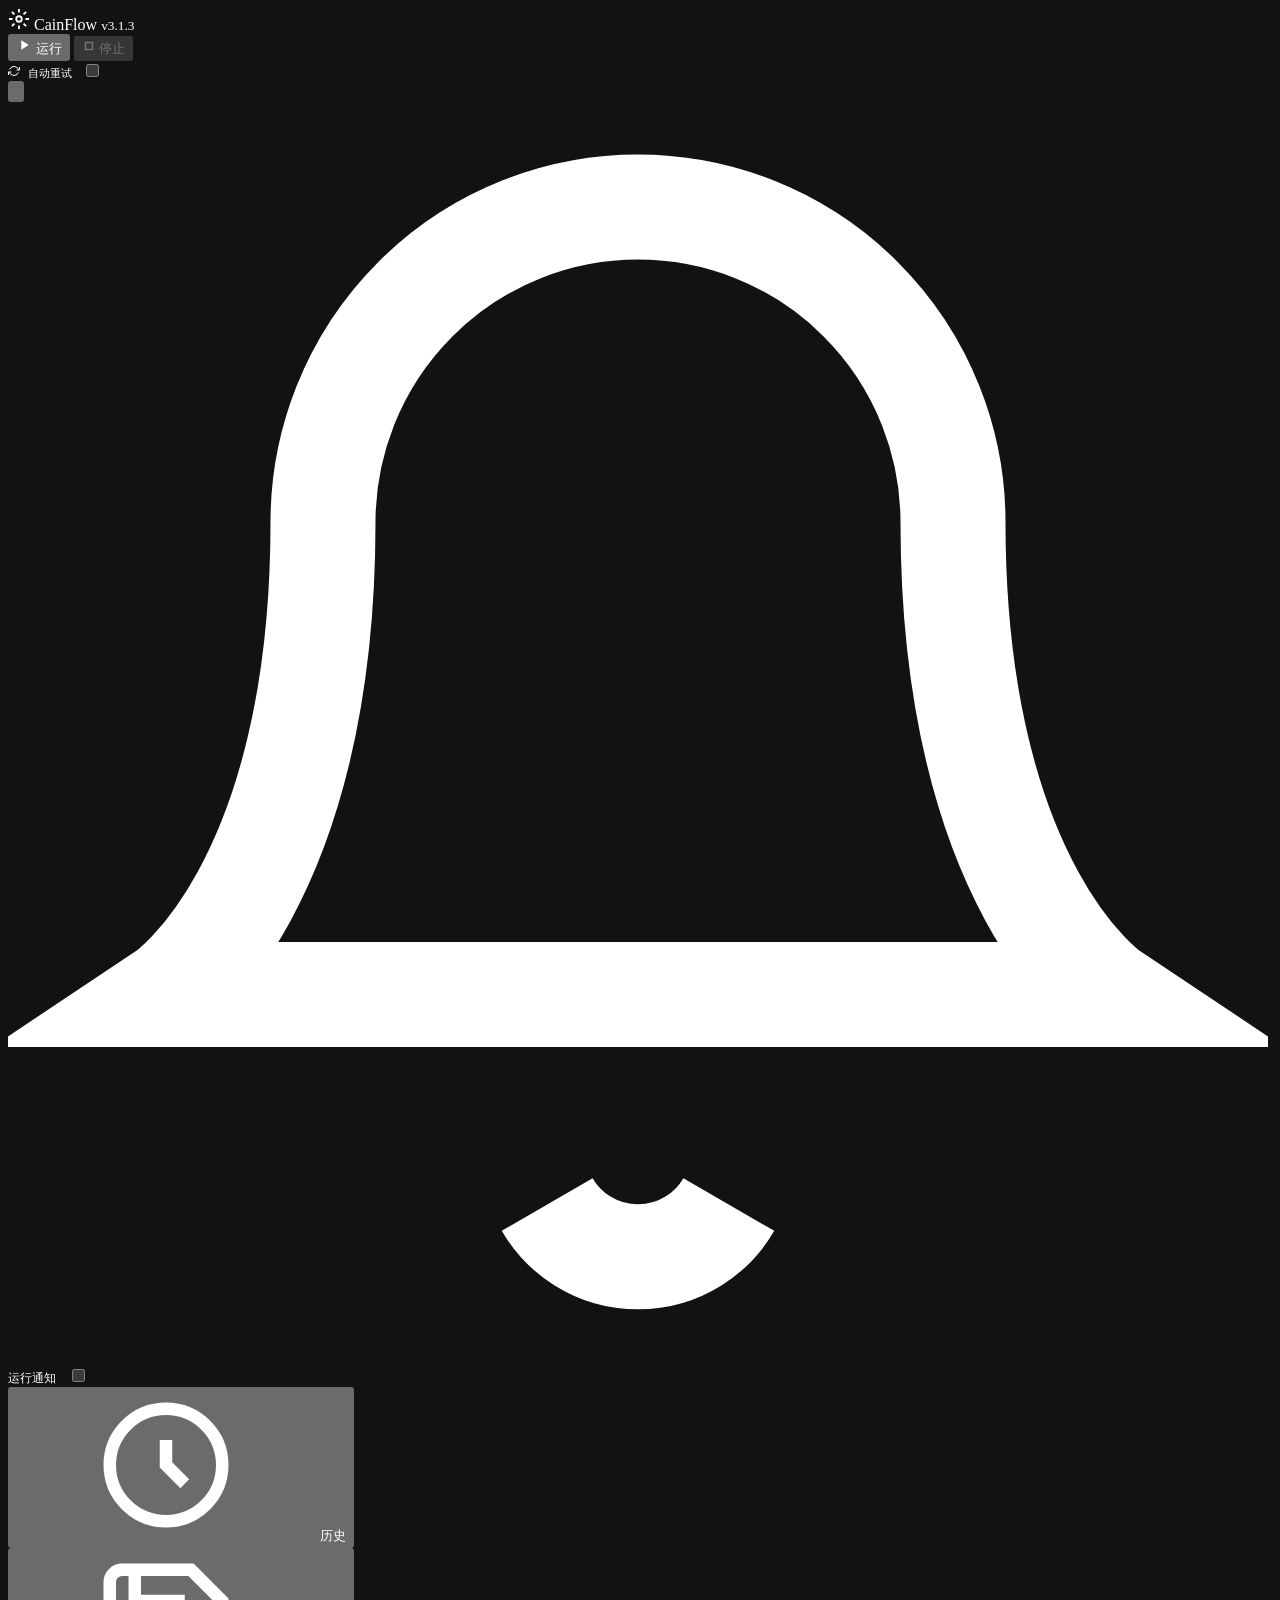
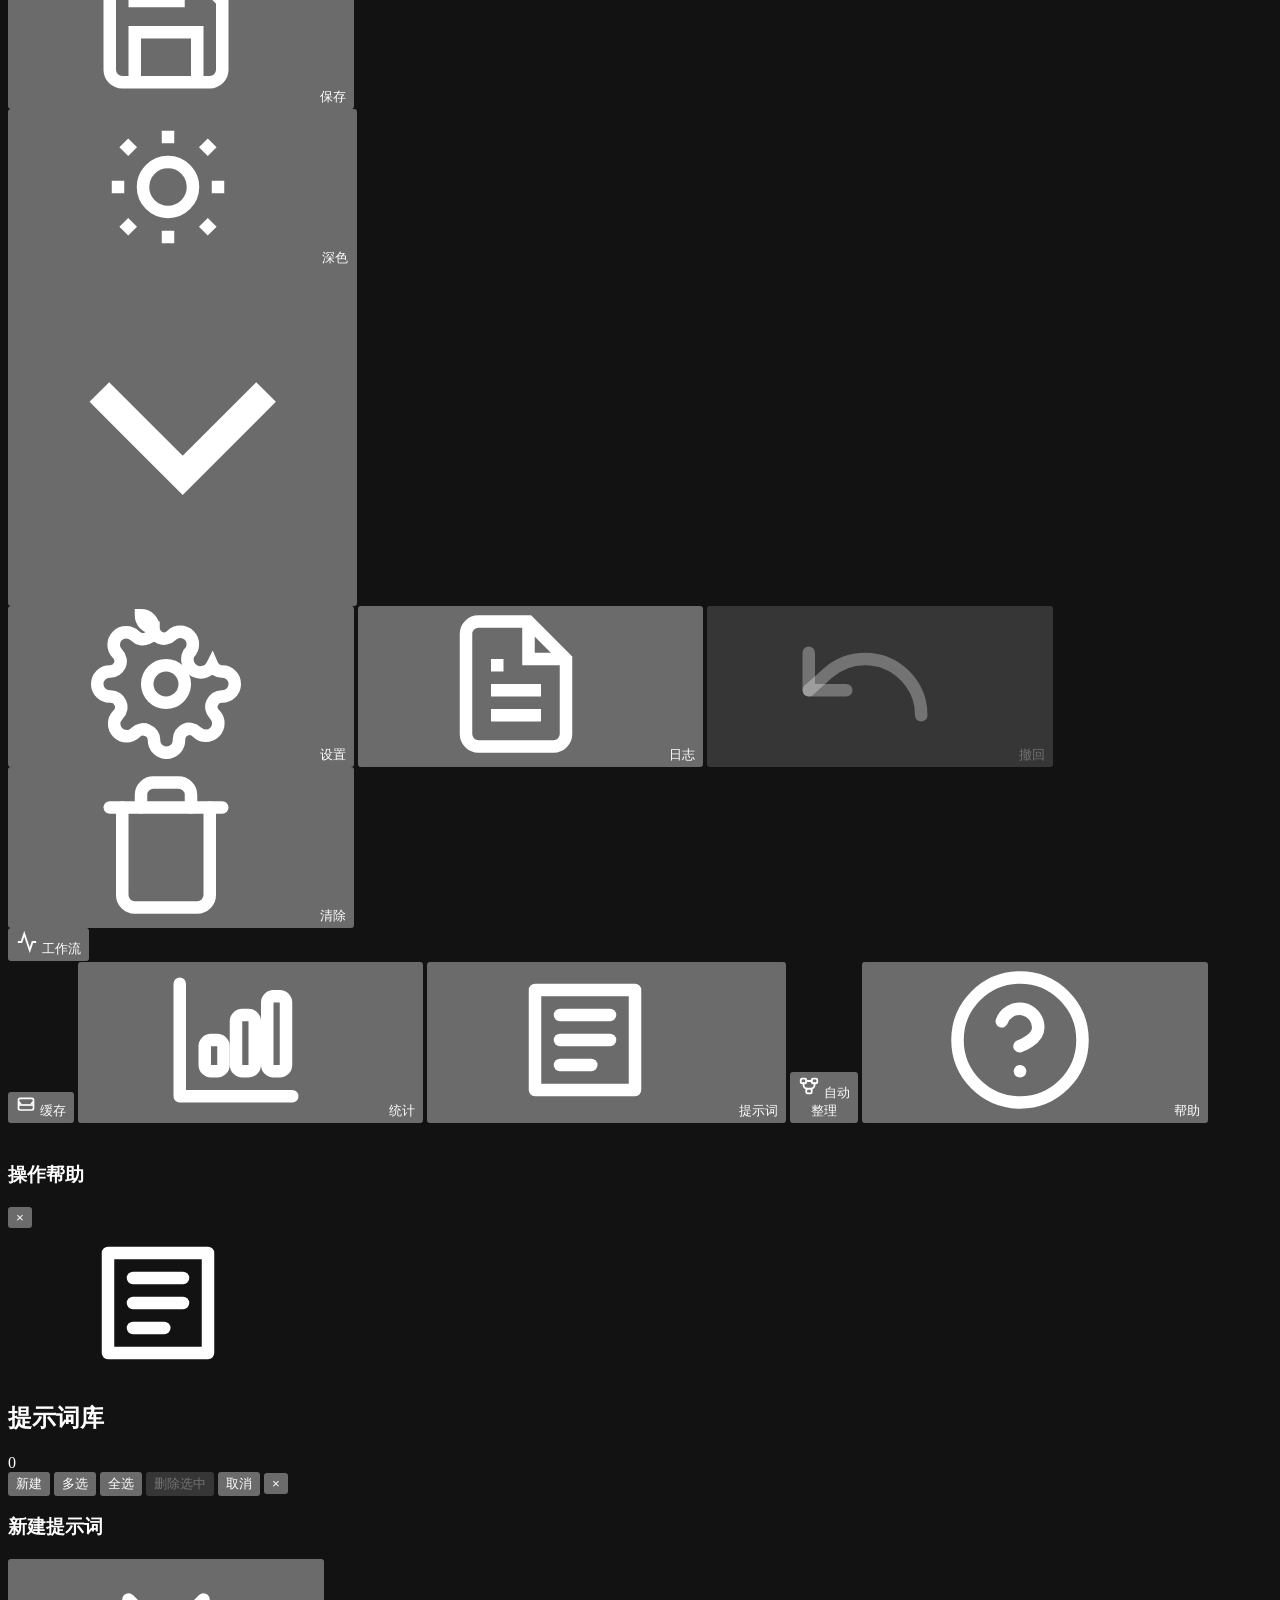
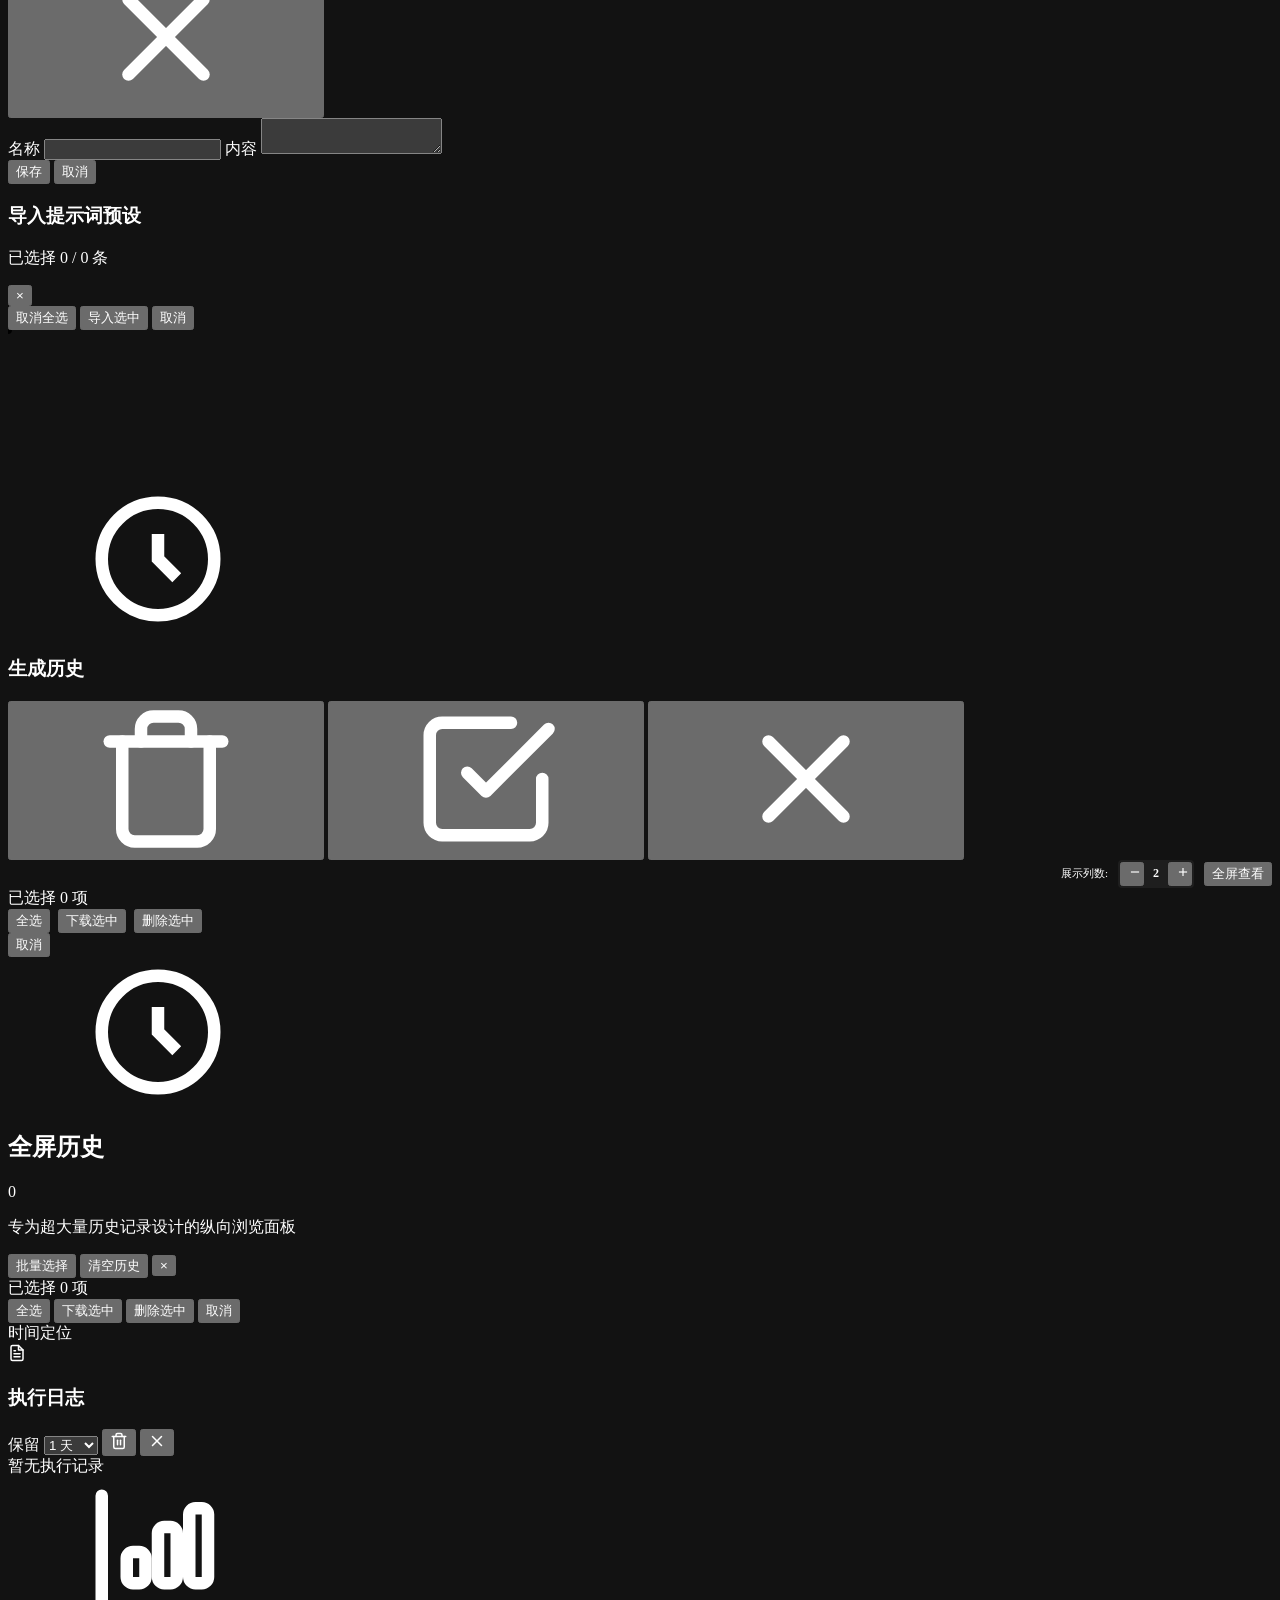
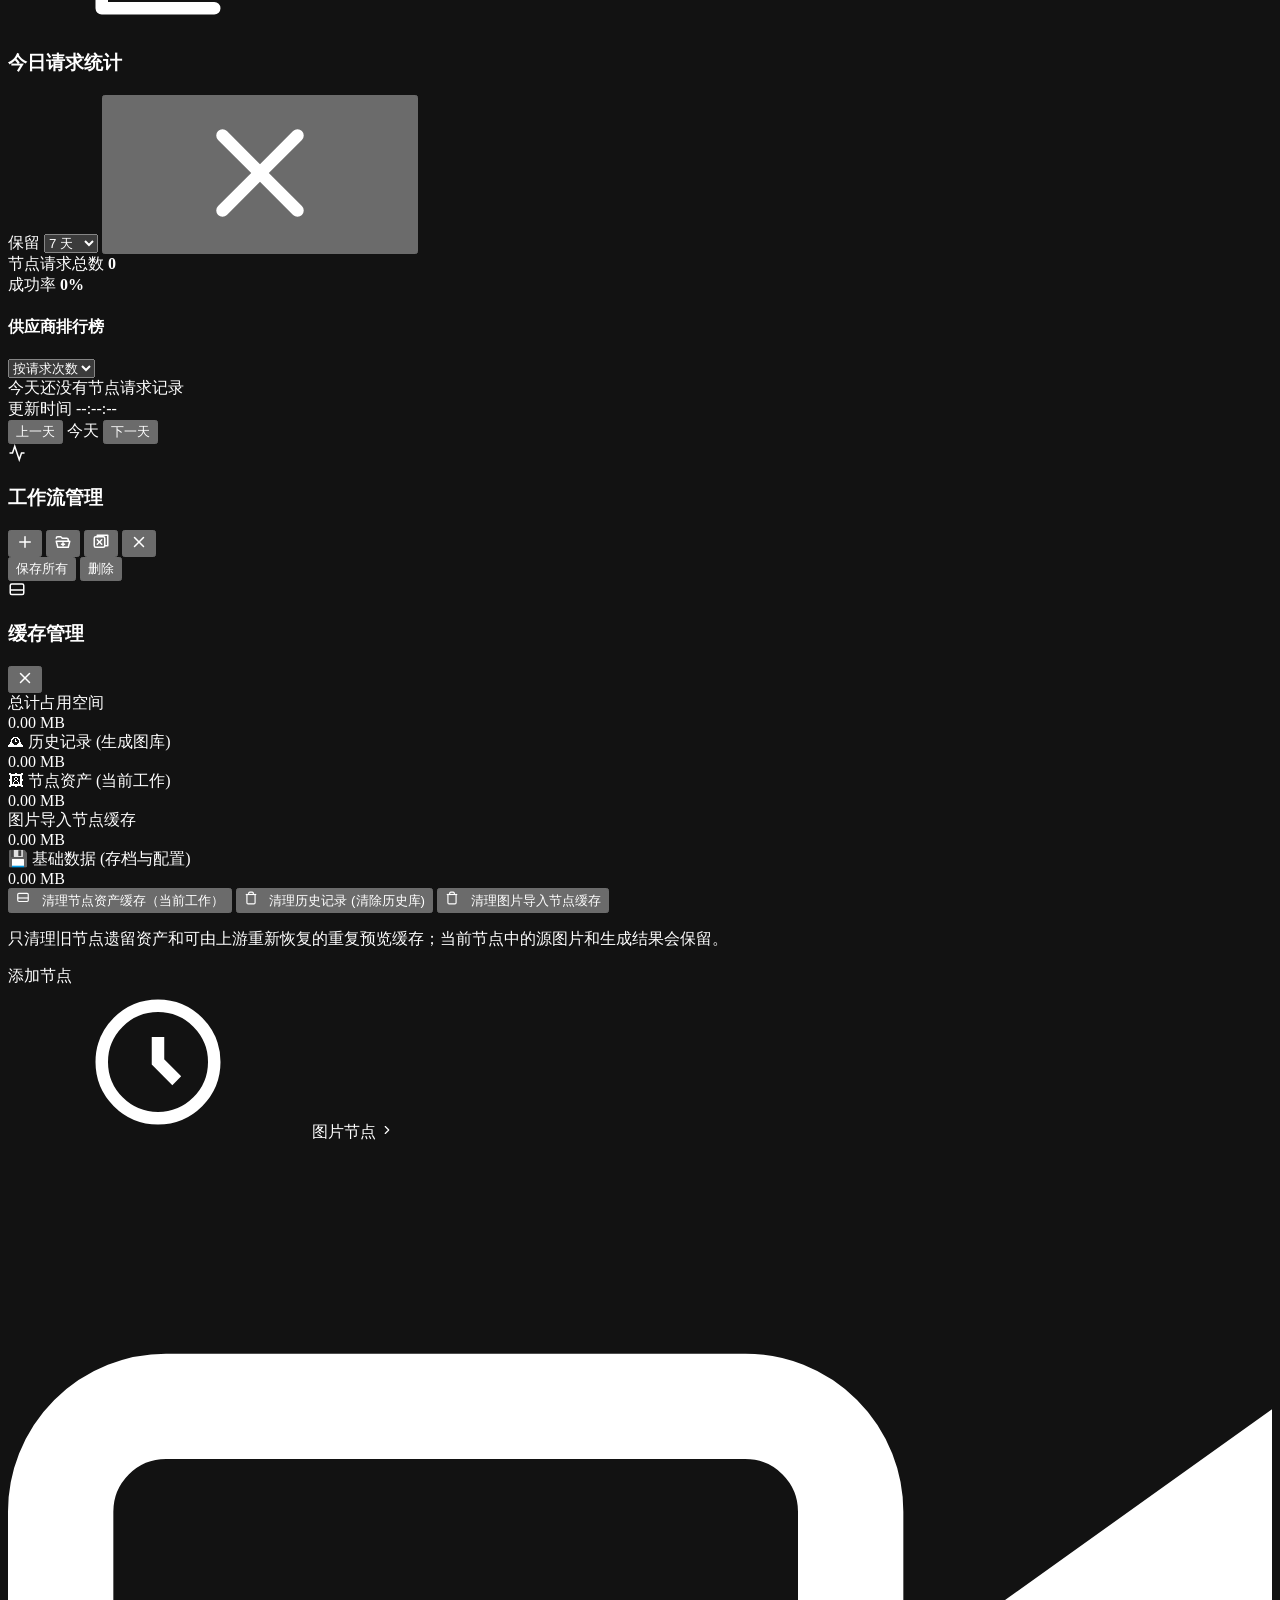
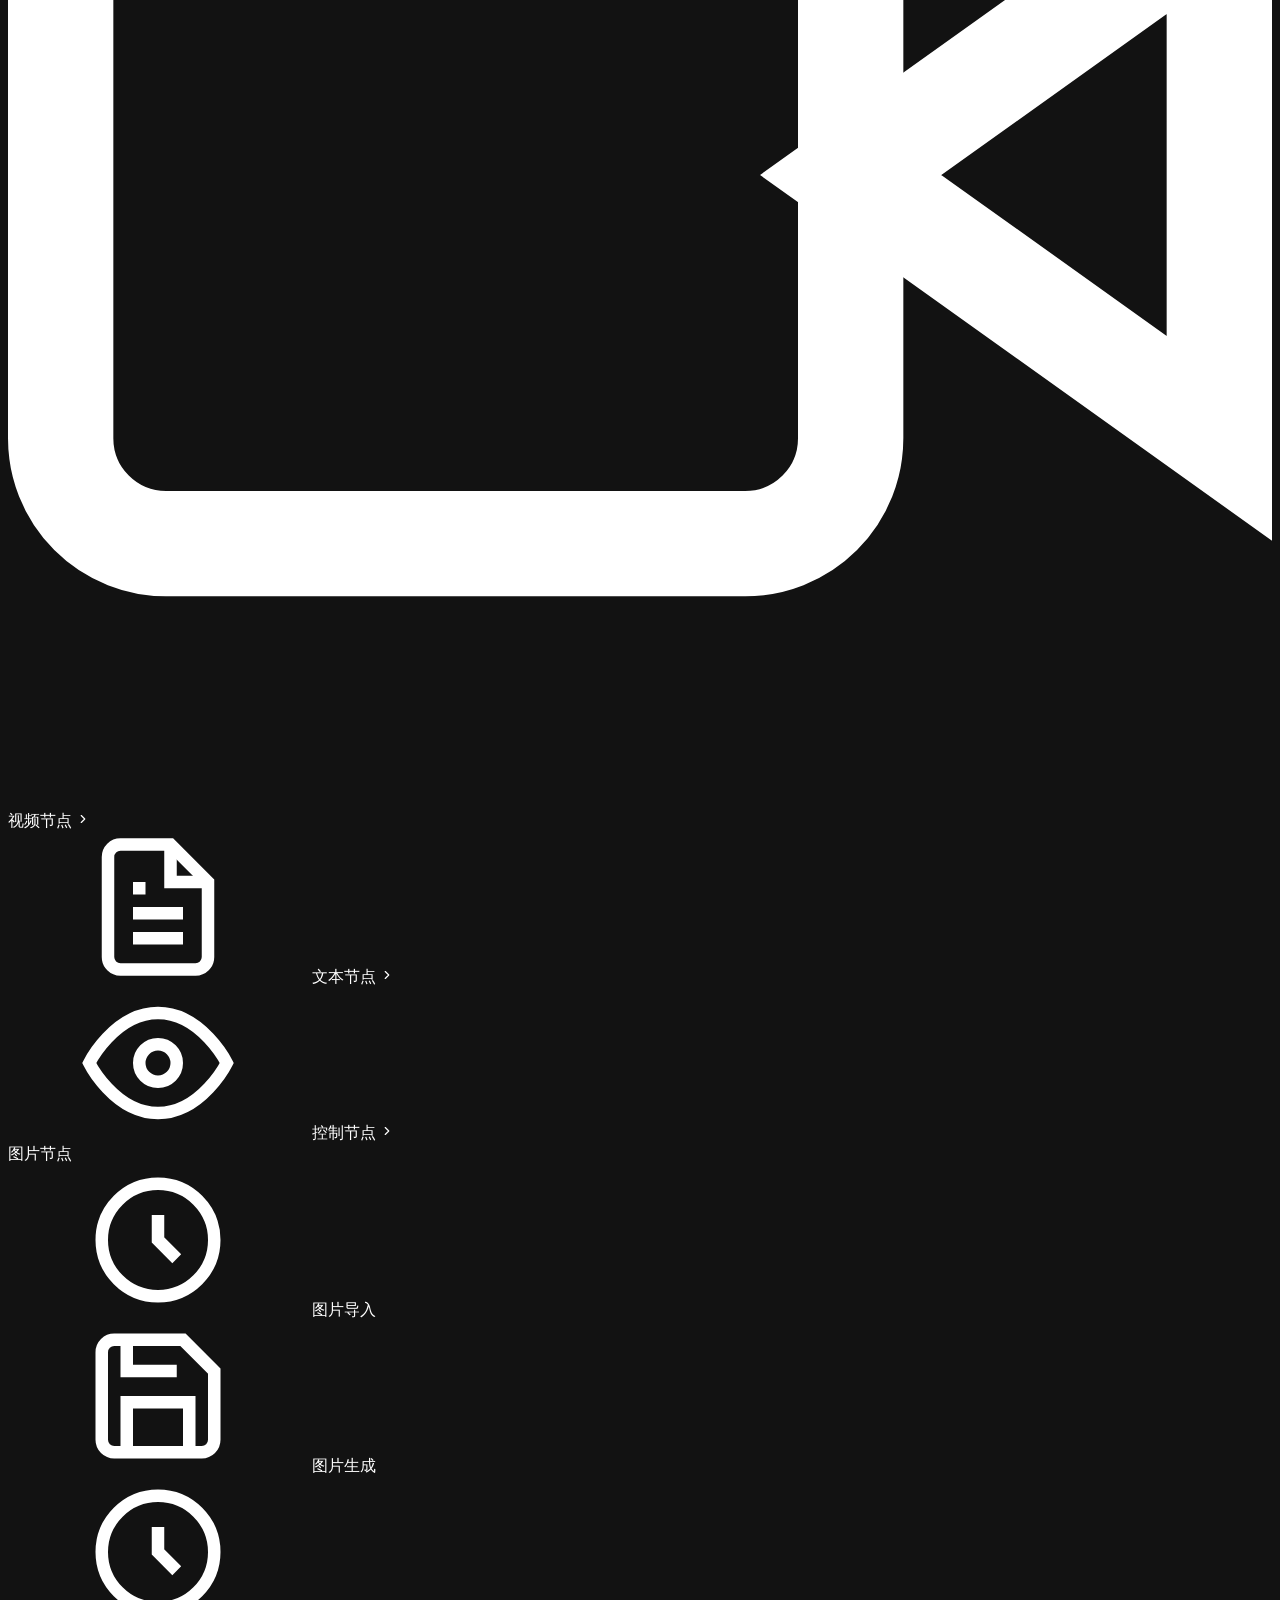
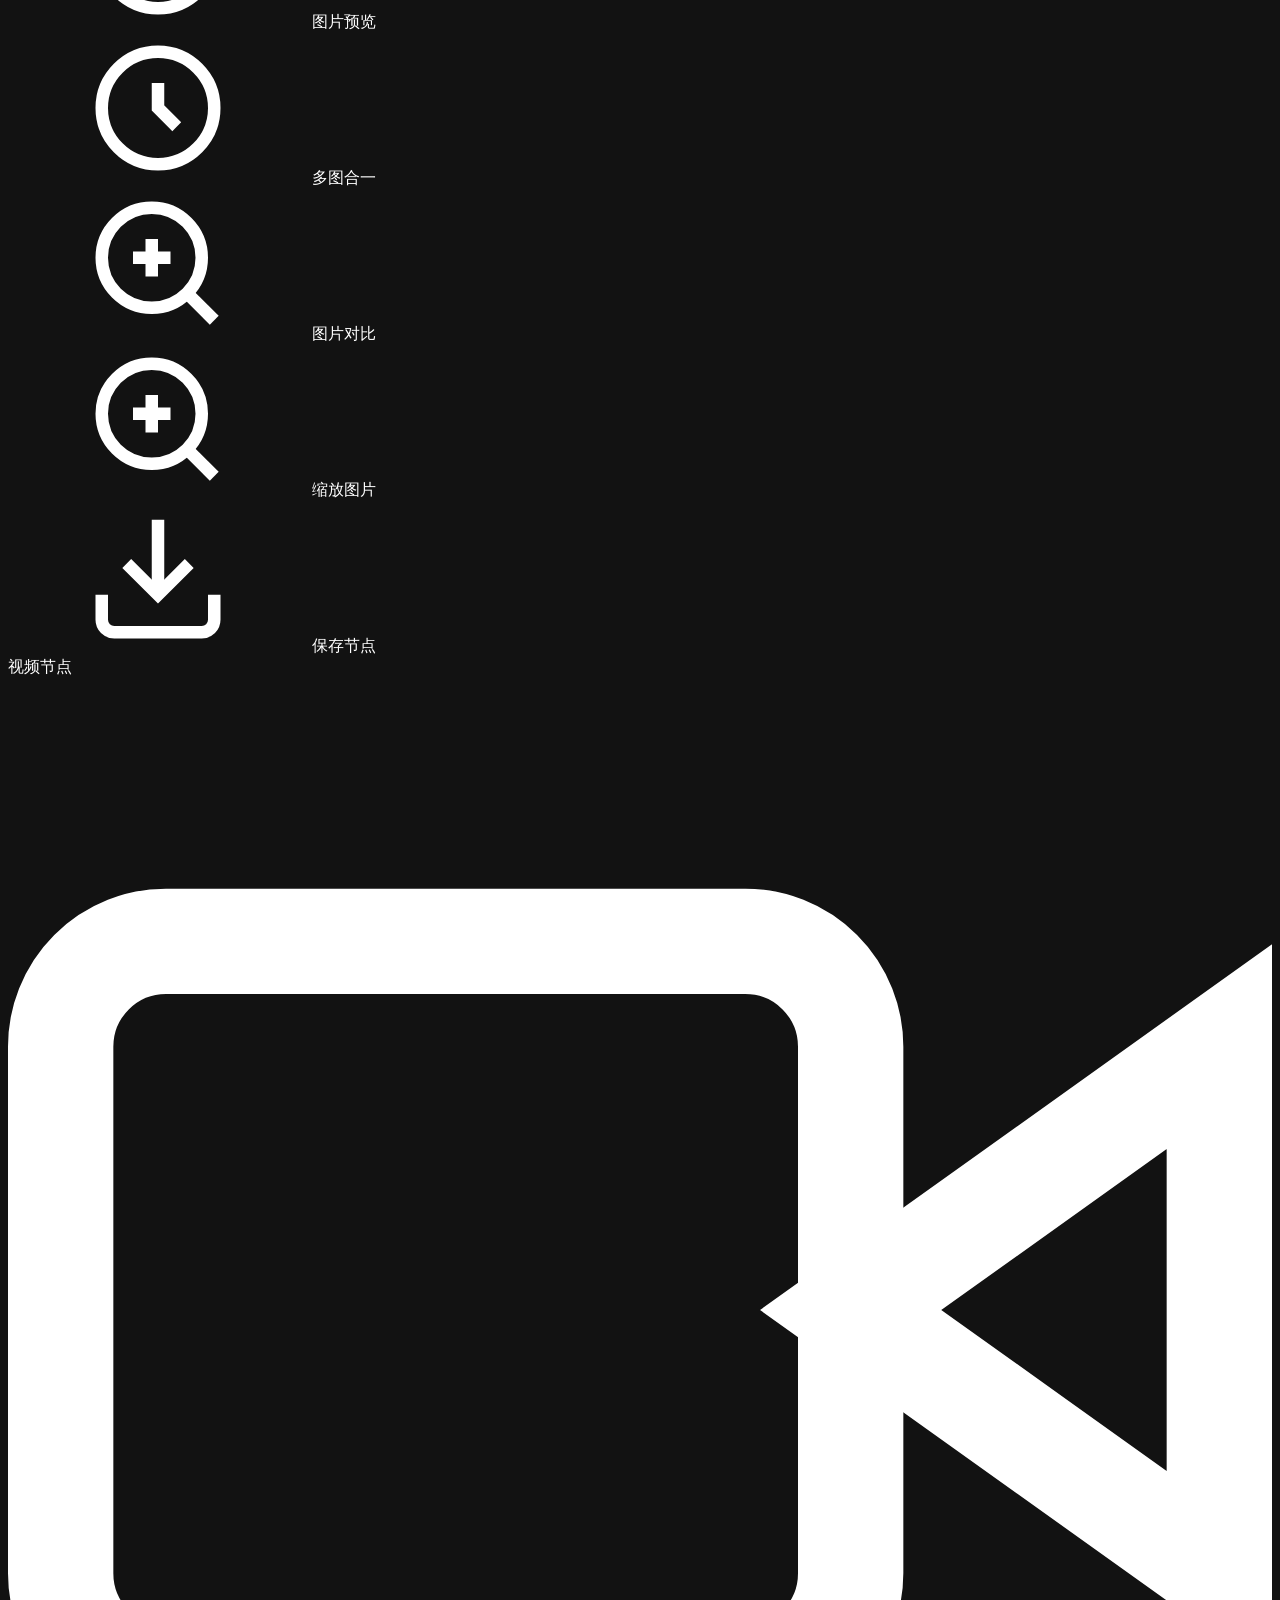
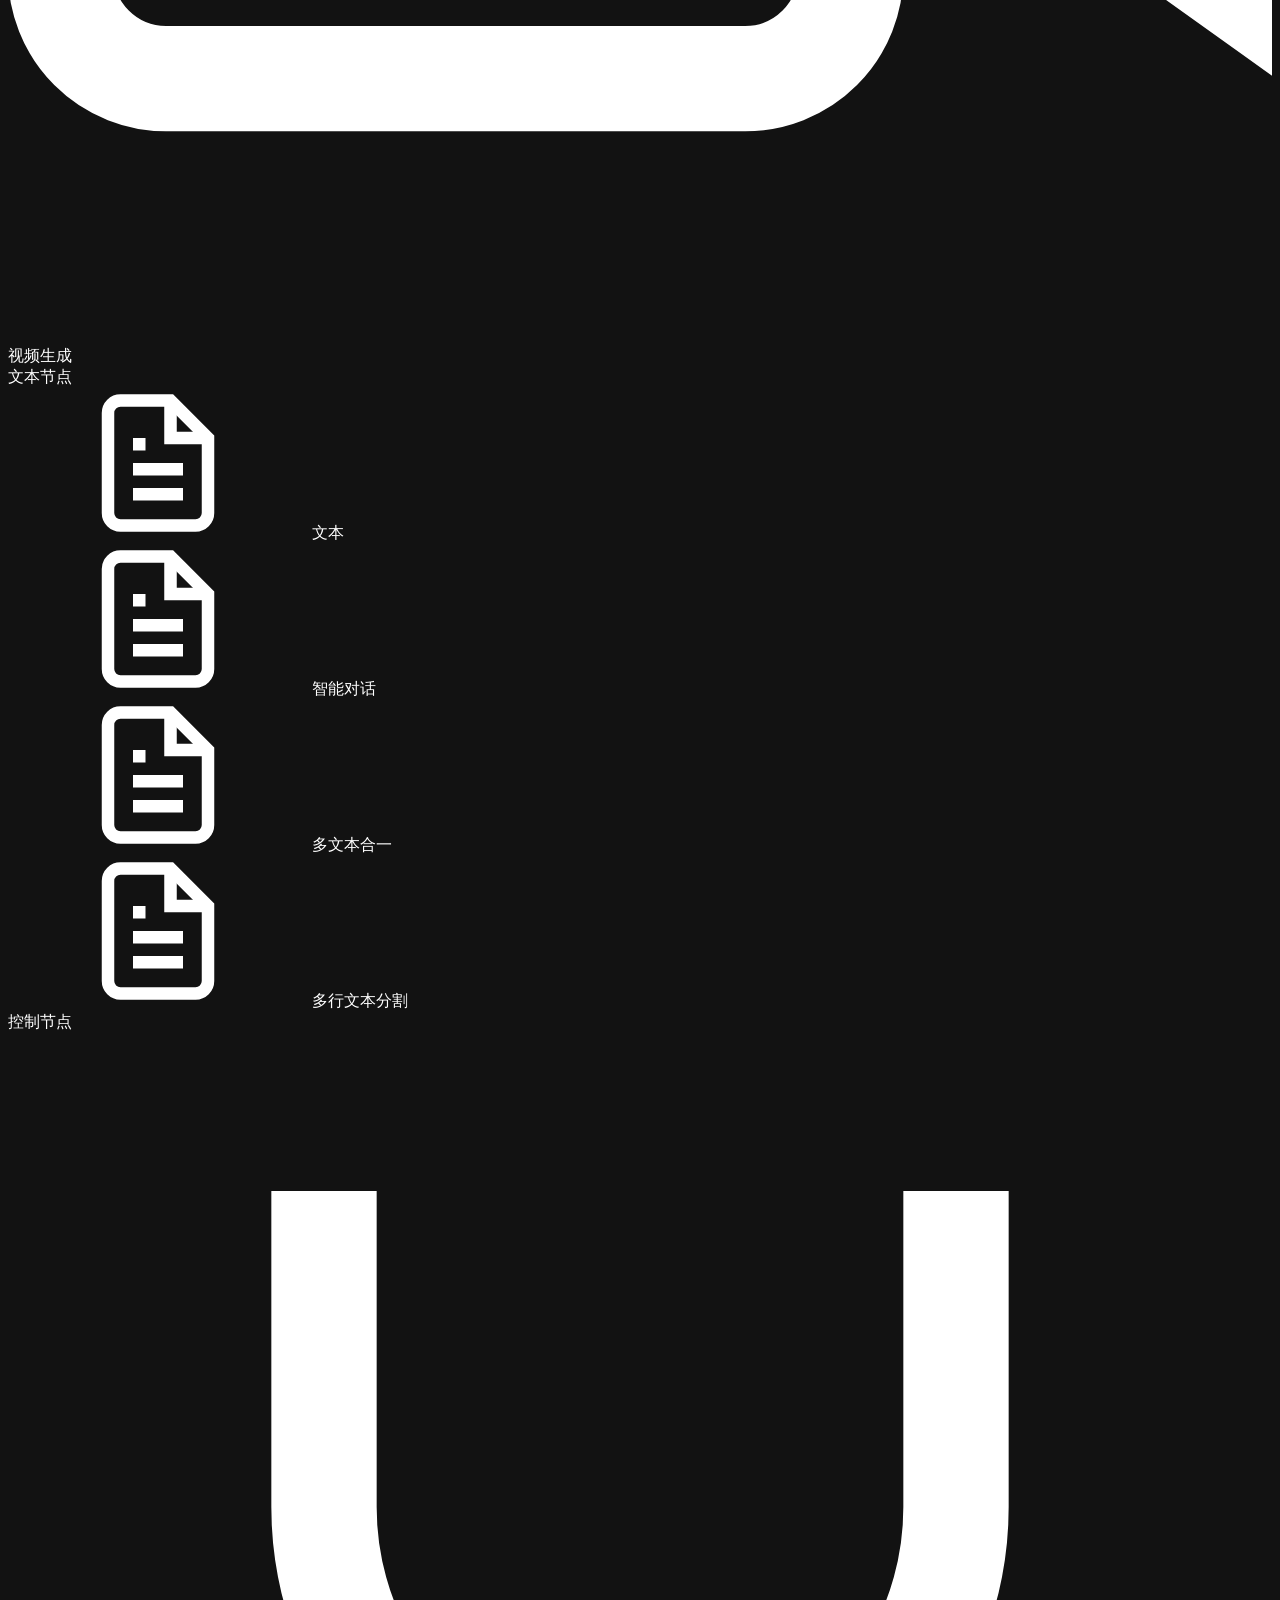
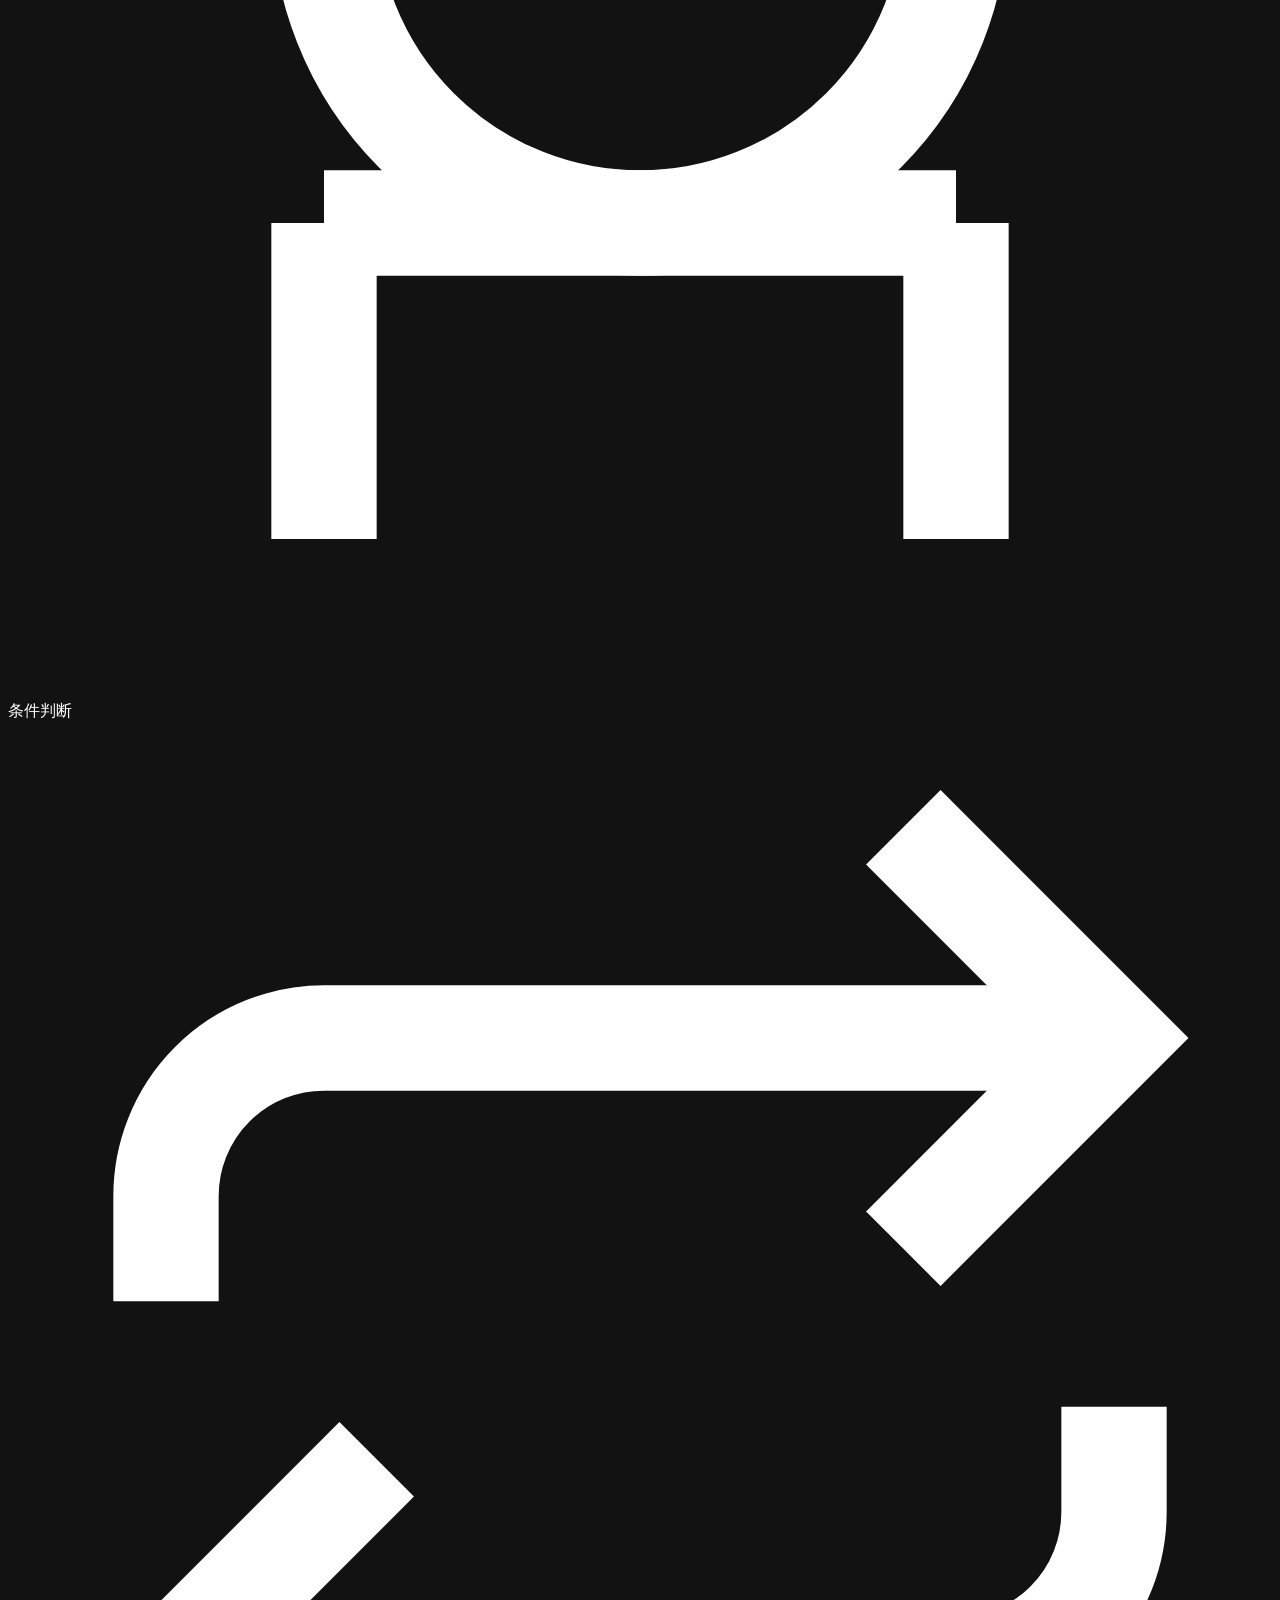
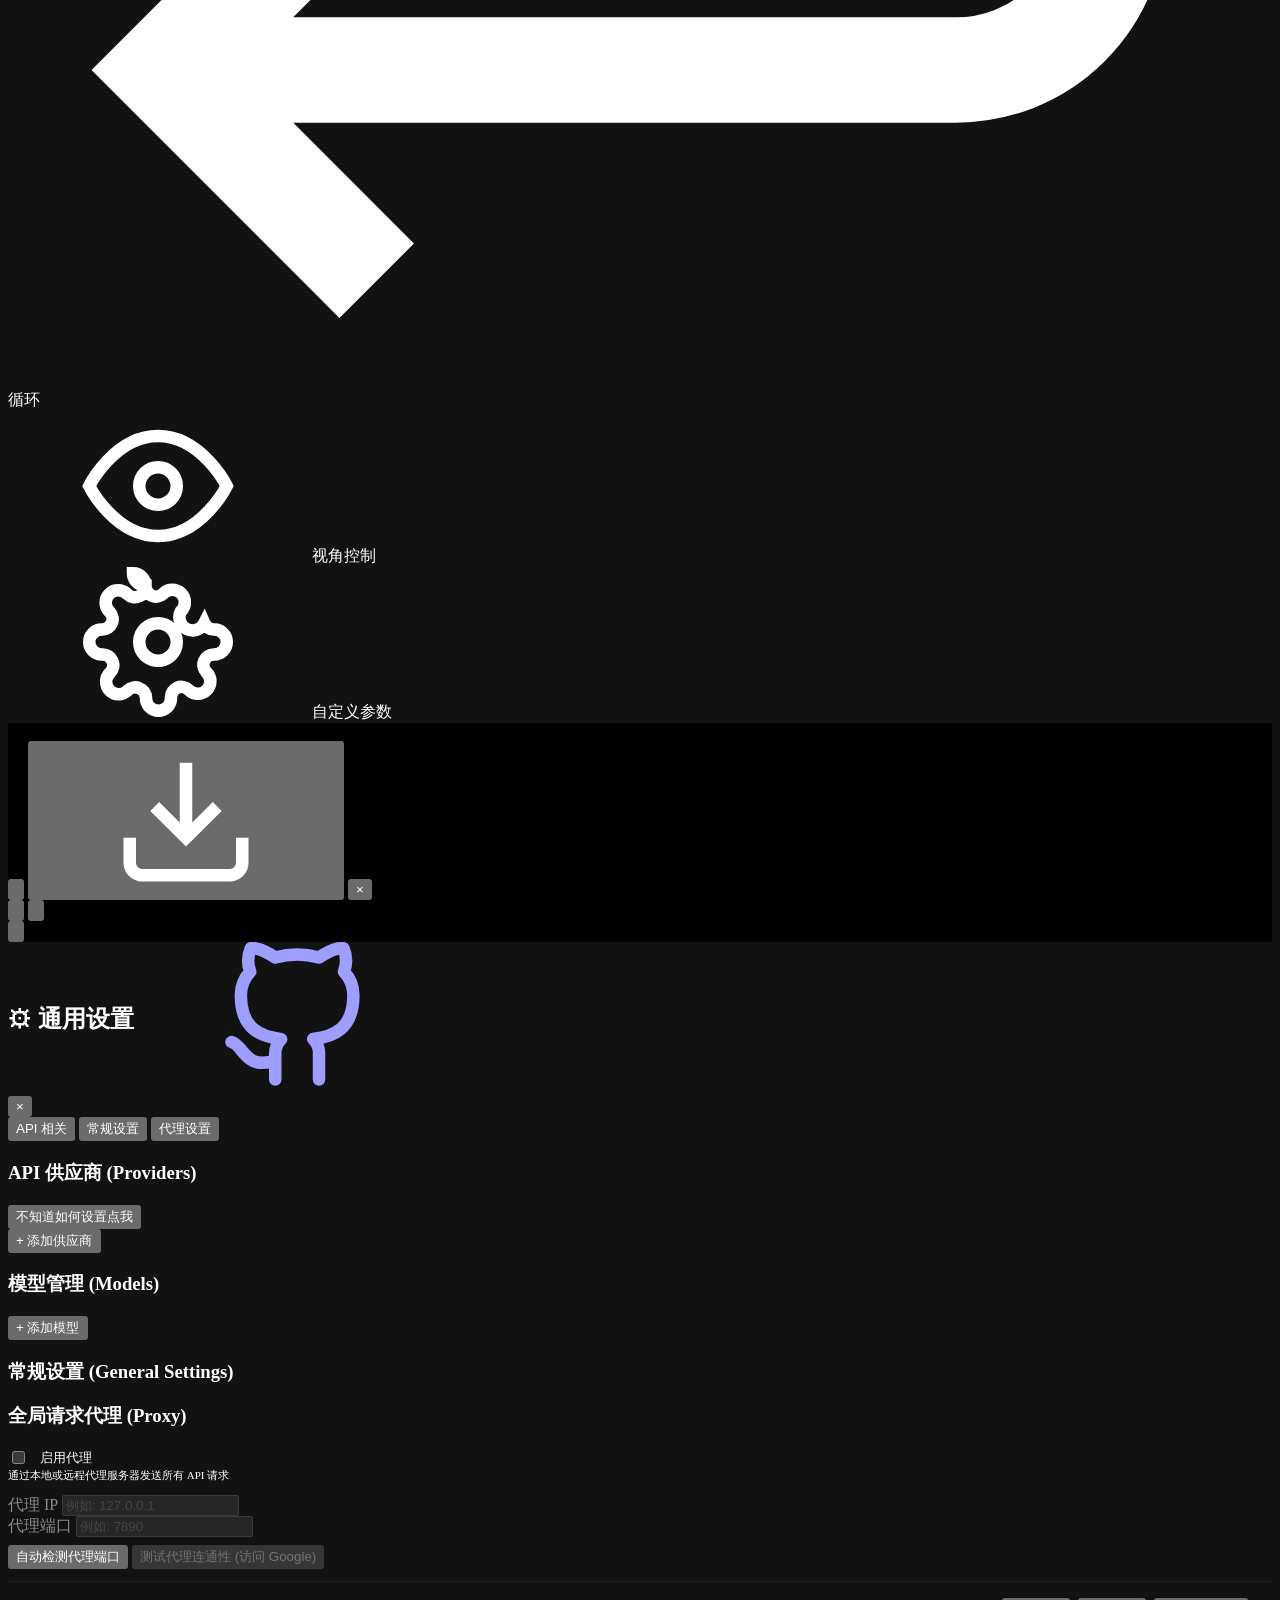
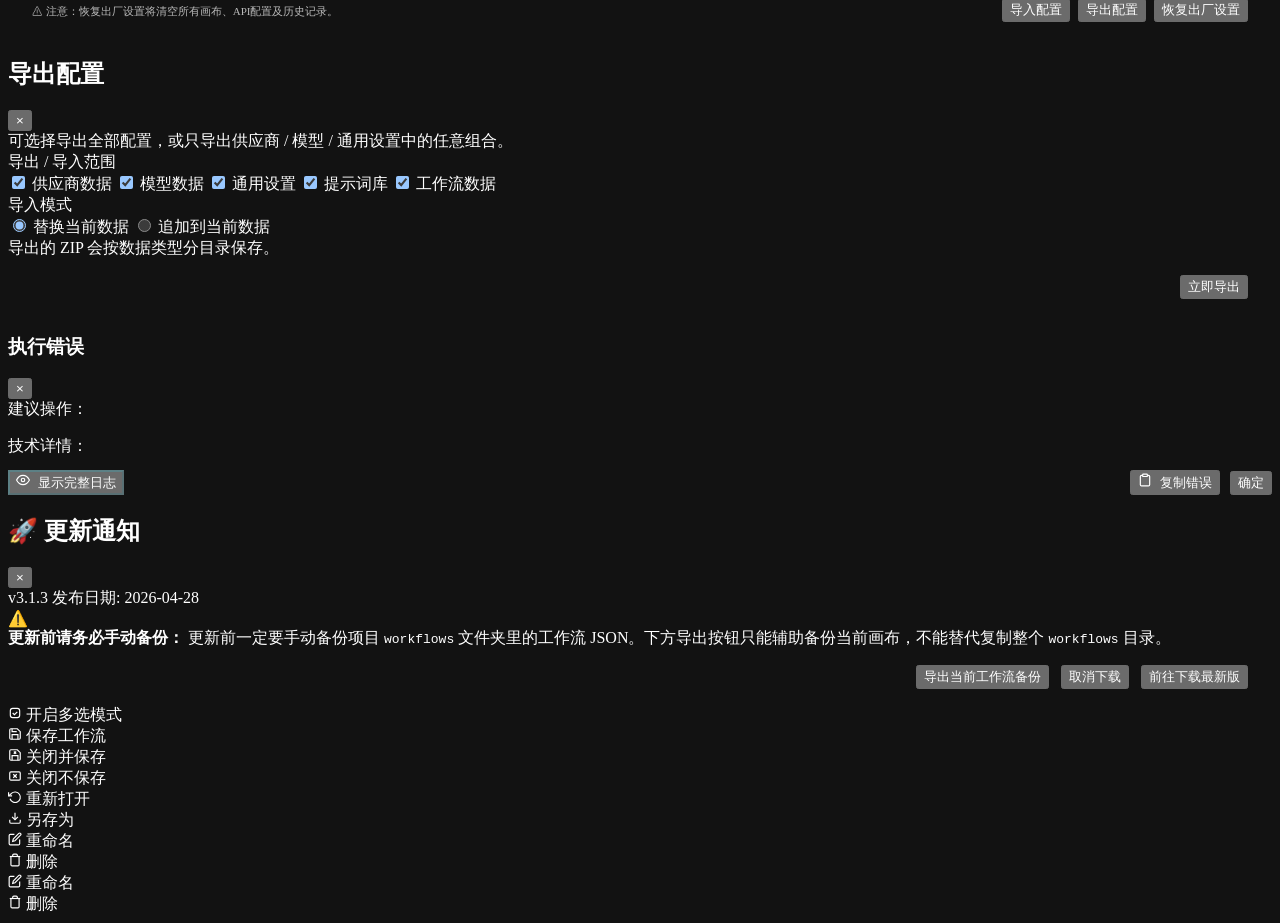
==== commit 19cbce45: "Merge remote-tracking branch 'origin/main'" ====
--- a/index.html
+++ b/index.html
@@ -826,7 +826,7 @@
                         <path d="M21 8v8a2 2 0 0 1-2 2H5a2 2 0 0 1-2-2V8M21 8V6a2 2 0 0 0-2-2H5a2 2 0 0 0-2 2v2" />
                         <path d="M3 12h18" />
                     </svg>
-                    清理可删除节点缓存
+                    清理节点资产缓存（当前工作）
                 </button>
                 <button id="btn-clear-cache" class="btn btn-secondary cache-action-btn cache-action-btn-danger">
                     <svg width="14" height="14" viewBox="0 0 24 24" fill="none" stroke="currentColor" stroke-width="2"
@@ -894,6 +894,18 @@
                 </svg>
                   重命名节点
               </div>
+            <div class="context-menu-item" id="context-menu-batch-connection-mode">
+                <svg width="16" height="16" viewBox="0 0 24 24" fill="none" stroke="currentColor" stroke-width="2"
+                    stroke-linecap="round" stroke-linejoin="round">
+                    <path d="M6 8h4"></path>
+                    <path d="M14 8h4"></path>
+                    <path d="M6 16h4"></path>
+                    <path d="M14 16h4"></path>
+                    <path d="M10 8c2 0 2 8 4 8"></path>
+                    <path d="M10 16c2 0 2-8 4-8"></path>
+                </svg>
+                批量连线模式
+            </div>
             <div class="context-menu-item" id="context-menu-reference-image-count">
                 <svg width="16" height="16" viewBox="0 0 24 24" fill="none" stroke="currentColor" stroke-width="2"
                     stroke-linecap="round" stroke-linejoin="round">
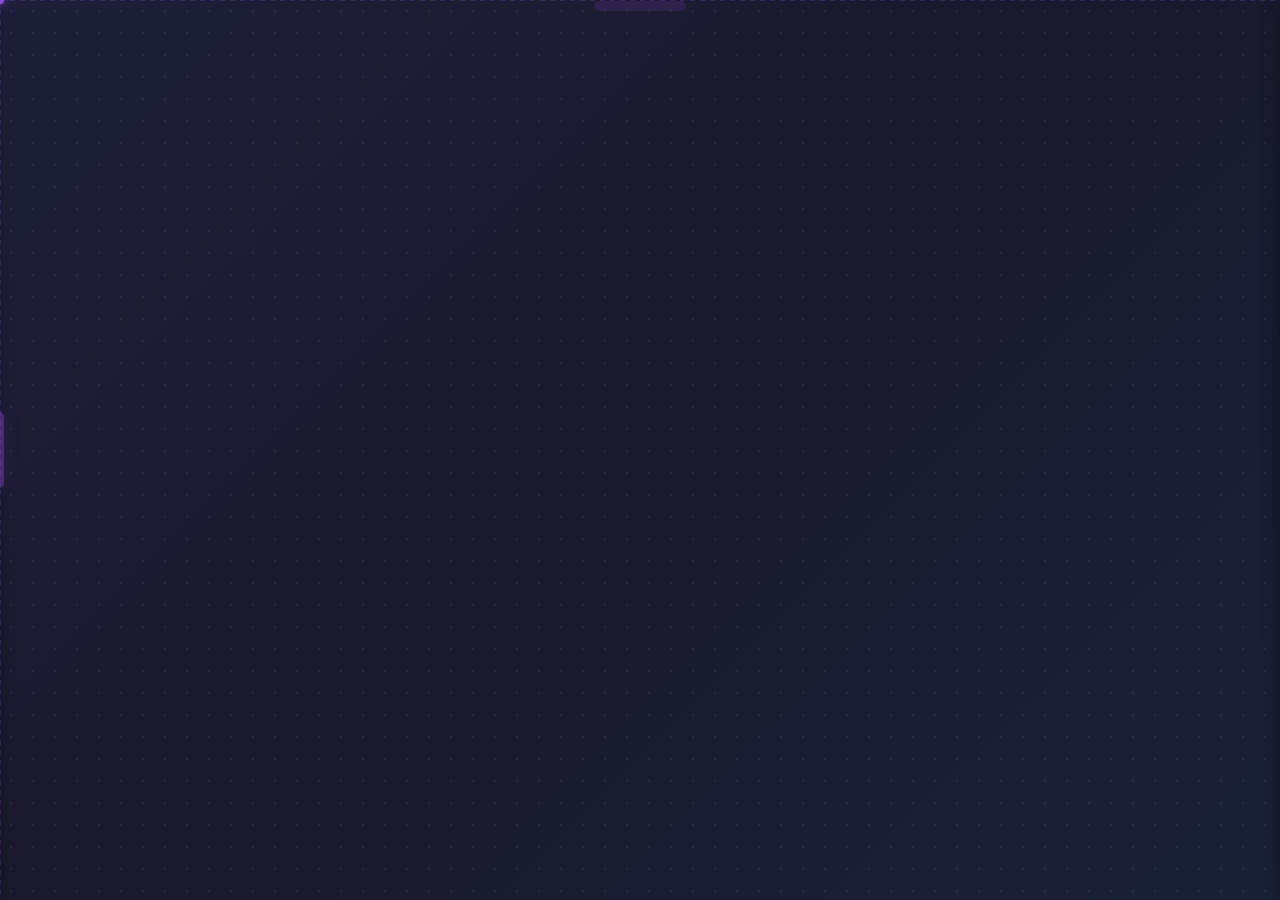
==== commit 338e7ae9: "Merge branch 'main' of https://github.com/RingoCaviar/CainFlow" ====
--- a/index.html
+++ b/index.html
@@ -64,7 +64,29 @@
             }
         })();
     </script>
-    <link id="app-stylesheet" rel="stylesheet" href="index.css">
+    <!-- CSS files loaded in parallel for faster initial render -->
+    <link rel="stylesheet" href="css/modules/00-foundation.css">
+    <link rel="stylesheet" href="css/modules/01-toolbar.css">
+    <link rel="stylesheet" href="css/modules/02-buttons.css">
+    <link rel="stylesheet" href="css/modules/03-canvas.css">
+    <link rel="stylesheet" href="css/modules/04-node-core.css">
+    <link rel="stylesheet" href="css/modules/05-node-media.css">
+    <link rel="stylesheet" href="css/modules/06-node-text.css">
+    <link rel="stylesheet" href="css/modules/07-node-controls.css">
+    <link rel="stylesheet" href="css/modules/08-context-menu.css">
+    <link rel="stylesheet" href="css/modules/09-toasts.css">
+    <link rel="stylesheet" href="css/modules/10-fullscreen-preview.css">
+    <link rel="stylesheet" href="css/modules/11-image-painter.css">
+    <link rel="stylesheet" href="css/modules/12-settings-config.css">
+    <link rel="stylesheet" href="css/modules/13-drawers-history-log.css">
+    <link rel="stylesheet" href="css/modules/14-sidebar-notices-errors.css">
+    <link rel="stylesheet" href="css/layout/workbench.css">
+    <link rel="stylesheet" href="css/components/nodes.css">
+    <link rel="stylesheet" href="css/components/dialog-style-1.css">
+    <link rel="stylesheet" href="css/features/panels.css">
+    <link rel="stylesheet" href="css/features/settings.css">
+    <link rel="stylesheet" href="css/features/image-cropper.css">
+    <link rel="stylesheet" href="css/themes.css">
     <script type="module">
         import { APP_VERSION, APP_VERSION_NUMBER } from './js/core/constants.js';
 
@@ -1467,7 +1489,7 @@
     </div>
 
     <div id="selection-box" class="hidden"></div>
-    <script type="module" src="index.js?v=3.0.6-model-count"></script>
+    <script type="module" src="index.js"></script>
 </body>
 
 </html>
--- a/css/modules/01-toolbar.css
+++ b/css/modules/01-toolbar.css
@@ -0,0 +1,201 @@
+/* ===== Toolbar ===== */
+#toolbar {
+    background: var(--bg-toolbar);
+    backdrop-filter: none;
+    -webkit-backdrop-filter: none;
+    border-bottom: 1px solid var(--panel-border);
+    display: flex;
+    align-items: center;
+    justify-content: flex-start;
+    padding: 8px 16px;
+    gap: 8px 12px;
+    min-height: 48px;
+    height: auto;
+    flex-wrap: wrap;
+    z-index: 7500;
+    /* Above the left sidebar so the top menu is never covered; below notices and modals. */
+    position: absolute;
+    top: 0;
+    left: 0;
+    right: 0;
+    flex-shrink: 0;
+    transform: translateY(-100%);
+    opacity: 0.9;
+    box-shadow: none;
+    transition:
+        transform 0.22s cubic-bezier(0.22, 1, 0.36, 1),
+        opacity 0.18s ease,
+        box-shadow 0.22s ease;
+    will-change: transform;
+}
+
+#toolbar:hover + #main-layout #side-bar,
+#toolbar:focus-within + #main-layout #side-bar,
+#toolbar:has(.btn.active) + #main-layout #side-bar,
+#toolbar:has([aria-expanded="true"]) + #main-layout #side-bar,
+body.toolbar-peek-active #toolbar + #main-layout #side-bar,
+body.toolbar-pinned #toolbar + #main-layout #side-bar {
+    top: calc(var(--toolbar-height, 48px) + 8px);
+}
+
+#toolbar::before {
+    content: "";
+    position: absolute;
+    left: 0;
+    right: 0;
+    bottom: calc(-1 * var(--toolbar-peek-height));
+    height: var(--toolbar-peek-height);
+    background: transparent;
+    pointer-events: none;
+}
+
+#toolbar::after {
+    content: "";
+    position: absolute;
+    left: 50%;
+    bottom: -12px;
+    width: 92px;
+    height: 10px;
+    border-radius: 999px;
+    background: color-mix(in srgb, var(--accent-purple) 72%, transparent);
+    box-shadow: none;
+    opacity: 0.22;
+    transform: translateX(-50%);
+    pointer-events: none;
+    transition:
+        opacity 0.18s ease,
+        transform 0.22s cubic-bezier(0.22, 1, 0.36, 1);
+}
+
+#toolbar:hover,
+#toolbar:focus-within,
+#toolbar:has(.btn.active),
+#toolbar:has([aria-expanded="true"]),
+body.toolbar-peek-active #toolbar,
+body.toolbar-pinned #toolbar {
+    transform: translateY(0);
+    opacity: 1;
+    box-shadow: 0 4px 14px rgba(0, 0, 0, 0.12);
+}
+
+body.preview-active #toolbar {
+    transform: translateY(-100%);
+    opacity: 0;
+    box-shadow: none;
+    pointer-events: none;
+}
+
+body.preview-active #side-bar {
+    transform: translateX(-100%);
+    opacity: 0;
+    box-shadow: none;
+    pointer-events: none;
+}
+
+body.preview-active #side-bar:hover,
+body.preview-active #side-bar:focus-within,
+body.preview-active #side-bar:has(.side-bar-btn.active),
+body.preview-active.sidebar-peek-active #side-bar,
+body.preview-active.sidebar-pinned #side-bar {
+    transform: translateX(-100%);
+    opacity: 0;
+    box-shadow: none;
+    pointer-events: none;
+}
+
+#toolbar:hover::after,
+#toolbar:focus-within::after,
+#toolbar:has(.btn.active)::after,
+#toolbar:has([aria-expanded="true"])::after,
+body.toolbar-peek-active #toolbar::after,
+body.toolbar-pinned #toolbar::after {
+    opacity: 0;
+    transform: translateX(-50%) scaleX(0.72);
+}
+
+html[data-app-theme] body:not(.toolbar-pinned):not(.toolbar-peek-active) #toolbar:not(:hover):not(:focus-within):not(:has(.btn.active)):not(:has([aria-expanded="true"])) {
+    box-shadow: none;
+}
+
+.toolbar-left,
+.toolbar-center,
+.toolbar-right {
+    display: contents;
+}
+
+.toolbar-toggle-group {
+    display: flex;
+    align-items: center;
+    box-sizing: border-box;
+    padding: 0 5px;
+    height: 32px;
+    border: 3px solid transparent;
+    border-radius: 6px;
+    transition: all 0.2s ease;
+}
+
+.toolbar-toggle-group:hover {
+    background: rgba(255, 255, 255, 0.03);
+}
+
+#toolbar .toolbar-toggle-group .toggle-switch {
+    width: 30px;
+    height: 18px;
+    margin-left: 0;
+}
+
+#toolbar .toolbar-toggle-group .toggle-slider::before {
+    width: 12px;
+    height: 12px;
+    left: 3px;
+    top: 50%;
+    bottom: auto;
+    transform: translateY(-50%);
+}
+
+#toolbar .toolbar-toggle-group input:checked + .toggle-slider::before {
+    transform: translate(12px, -50%);
+}
+
+.logo {
+    display: flex;
+    align-items: center;
+    gap: 8px;
+    font-weight: 700;
+    font-size: 15px;
+    color: var(--text-primary);
+    letter-spacing: -0.3px;
+}
+
+.logo svg {
+    color: var(--accent-purple);
+}
+
+.logo-version {
+    font-size: 12px;
+    font-weight: 500;
+    color: var(--text-dim);
+    background: rgba(255, 255, 255, 0.05);
+    padding: 1px 6px;
+    border-radius: 4px;
+    margin-left: 4px;
+    vertical-align: baseline;
+    font-family: var(--font-mono);
+    opacity: 0.9;
+}
+
+.toolbar-divider {
+    width: 1px;
+    height: 24px;
+    background: rgba(255, 255, 255, 0.08);
+    margin: 0 4px;
+}
+
+.zoom-level {
+    font-size: 12px;
+    font-weight: 500;
+    color: var(--text-secondary);
+    min-width: 40px;
+    text-align: center;
+    font-variant-numeric: tabular-nums;
+}
--- a/css/modules/02-buttons.css
+++ b/css/modules/02-buttons.css
@@ -0,0 +1,186 @@
+.btn {
+    display: inline-flex;
+    align-items: center;
+    justify-content: center;
+    gap: 6px;
+    padding: 6px 14px;
+    border: 1px solid rgba(255, 255, 255, 0.08); /* Unified border */
+    border-radius: var(--radius-sm);
+    font-family: var(--font);
+    font-size: 13px;
+    font-weight: 500;
+    cursor: pointer;
+    transition: background var(--transition), border-color var(--transition), color var(--transition), transform var(--transition);
+    color: var(--text-primary);
+    background: rgba(255, 255, 255, 0.06);
+    white-space: nowrap; /* Single line text as requested */
+}
+
+.btn:disabled {
+    opacity: 0.3;
+    pointer-events: none;
+    cursor: not-allowed;
+}
+
+.btn:hover {
+    background: rgba(255, 255, 255, 0.12);
+}
+
+.btn:active {
+    transform: scale(0.97);
+}
+
+/* Button Sizes */
+.btn-sm {
+    padding: 4px 12px;
+    font-size: 12px;
+}
+
+.btn-xs {
+    padding: 4px 10px;
+    font-size: 11px;
+    height: 28px;
+}
+
+/* Button Variants */
+.btn-primary {
+    background: var(--accent-purple);
+    color: white;
+    border: 1px solid rgba(255, 255, 255, 0.1);
+}
+
+.btn-secondary {
+    background: rgba(255, 255, 255, 0.08);
+    border: 1px solid rgba(255, 255, 255, 0.12);
+}
+
+.btn-secondary:hover {
+    background: rgba(255, 255, 255, 0.15);
+}
+
+.btn-icon {
+    padding: 6px;
+    background: transparent;
+}
+
+.btn-icon:hover {
+    background: rgba(255, 255, 255, 0.08);
+}
+
+.btn-run {
+    background: var(--accent-purple);
+    color: white;
+    font-weight: 600;
+    box-shadow: none;
+}
+
+.btn-run:hover {
+    box-shadow: none;
+    transform: translateY(-1px);
+}
+
+.btn-run:active {
+    transform: translateY(0) scale(0.97);
+}
+
+.btn-run.running {
+    animation: common-pulse 1.5s ease-in-out infinite;
+    --pulse-shadow: 0 4px 24px rgba(168, 85, 247, 0.6);
+}
+
+.btn-danger {
+    background: #dc2626;
+    color: white;
+    border: 1px solid rgba(255, 255, 255, 0.1);
+}
+
+.btn-danger:hover {
+    background: #ef4444;
+    box-shadow: none;
+    transform: translateY(-1px);
+}
+
+.btn-stop {
+    background: rgba(239, 68, 68, 0.12);
+    color: #fca5a5;
+    border: 1px solid rgba(239, 68, 68, 0.15);
+}
+
+.btn-stop:not(:disabled):hover {
+    background: rgba(239, 68, 68, 0.2);
+    color: white;
+    box-shadow: none;
+}
+
+.btn-stop.running {
+    animation: common-pulse 1.2s ease-in-out infinite;
+    --pulse-shadow: 0 0 15px rgba(239, 68, 68, 0.5);
+    --pulse-border: rgba(239, 68, 68, 0.4);
+}
+
+.btn-ghost:hover {
+    background: rgba(255, 255, 255, 0.08);
+}
+
+#btn-undo {
+    transition: all 0.3s cubic-bezier(0.4, 0, 0.2, 1);
+}
+
+#btn-undo:not(:disabled):hover {
+    color: var(--accent-cyan);
+    background: rgba(34, 211, 238, 0.1);
+}
+
+#btn-undo:active:not(:disabled) {
+    transform: scale(0.9) rotate(-30deg);
+}
+
+/* 日志按钮红点提示 */
+#btn-logs {
+    position: relative;
+}
+
+#btn-logs.has-new-error::after {
+    content: '';
+    position: absolute;
+    top: 6px;
+    right: 6px;
+    width: 8px;
+    height: 8px;
+    background-color: var(--accent-red);
+    border-radius: 50%;
+    border: 2px solid var(--bg-dark);
+    box-shadow: 0 0 8px rgba(239, 68, 68, 0.6);
+    animation: common-scale-pulse 2s infinite;
+    --pulse-color: rgba(239, 68, 68, 0.7);
+}
+
+@keyframes common-pulse {
+
+    0%,
+    100% {
+        box-shadow: 0 0 5px rgba(255, 255, 255, 0.1);
+    }
+
+    50% {
+        box-shadow: var(--pulse-shadow);
+        border-color: var(--pulse-border, transparent);
+    }
+}
+
+@keyframes common-scale-pulse {
+    0% {
+        transform: scale(0.95);
+        box-shadow: 0 0 0 0 var(--pulse-color);
+    }
+
+    70% {
+        transform: scale(1);
+        box-shadow: 0 0 0 6px rgba(0, 0, 0, 0);
+    }
+
+    100% {
+        transform: scale(0.95);
+        box-shadow: 0 0 0 0 rgba(0, 0, 0, 0);
+    }
+}
--- a/css/modules/03-canvas.css
+++ b/css/modules/03-canvas.css
@@ -0,0 +1,201 @@
+/* ===== Canvas ===== */
+#canvas-container {
+    flex: 1;
+    position: relative;
+    overflow: hidden;
+    cursor: default;
+    background-color: var(--canvas-bg-color, var(--bg-canvas));
+    background-image: var(--canvas-bg-layers, none);
+    background-repeat: no-repeat;
+    background-size: cover;
+    outline: none;
+}
+
+#canvas-container::before {
+    content: "";
+    position: absolute;
+    inset: 0;
+    z-index: 0;
+    pointer-events: none;
+    background-image:
+        radial-gradient(
+            circle at center,
+            var(--canvas-dot-color, var(--bg-grid-dot)) 0,
+            var(--canvas-dot-color, var(--bg-grid-dot)) var(--canvas-dot-size),
+            transparent calc(var(--canvas-dot-size) + 0.35px)
+        );
+    background-size: var(--canvas-dot-spacing-scaled) var(--canvas-dot-spacing-scaled);
+    background-position: var(--canvas-dot-offset-x) var(--canvas-dot-offset-y);
+}
+
+#canvas-container.grabbing,
+#canvas-container.space-pan-active {
+    cursor: grab;
+}
+
+#canvas-container.is-panning,
+#canvas-container.grabbing:active {
+    cursor: grabbing;
+}
+
+#connections-svg {
+    position: absolute;
+    top: 0;
+    left: 0;
+    width: 100%;
+    height: 100%;
+    pointer-events: none;
+    z-index: 1;
+}
+
+@keyframes connection-pulse {
+    0% {
+        stroke-width: 4;
+        filter: drop-shadow(0 0 2px var(--accent-purple));
+    }
+
+    50% {
+        stroke-opacity: 1;
+        stroke-width: 6;
+        filter: drop-shadow(0 0 8px var(--accent-purple));
+    }
+
+    100% {
+        stroke-width: 4;
+        filter: drop-shadow(0 0 2px var(--accent-purple));
+    }
+}
+
+.connection-path {
+    stroke: rgba(var(--conn-color), var(--conn-opacity));
+    stroke-width: 2;
+    transition: all 0.2s ease;
+    pointer-events: visibleStroke;
+    /* Allow clicking on the path itself */
+    fill: none;
+    cursor: pointer;
+}
+
+.connection-path.selected {
+    stroke: #a855f7 !important;
+    /* Force solid purple for selection as requested */
+    stroke-width: 3.5;
+    stroke-opacity: 1;
+    filter: none !important;
+    /* Remove all glow effects */
+    z-index: 10;
+}
+
+.connection-path.connection-insert-target {
+    stroke: rgba(245, 158, 11, 0.38) !important;
+    stroke-width: 4;
+    stroke-dasharray: 9 7;
+}
+
+.connection-insert-preview-path {
+    stroke: rgba(16, 185, 129, 0.92);
+    stroke-width: 4;
+    stroke-linecap: round;
+    stroke-linejoin: round;
+    stroke-dasharray: 10 6;
+    filter: drop-shadow(0 0 7px rgba(16, 185, 129, 0.48));
+    pointer-events: none !important;
+    animation: dash-flow 0.7s linear infinite;
+}
+
+.connection-flow-decoration {
+    display: none;
+    pointer-events: none;
+}
+
+.connection-flow-decoration.active {
+    display: block;
+}
+
+.connection-flow-arrow {
+    fill: none;
+    stroke: var(--connection-flow-color, rgba(168, 85, 247, 0.95));
+    stroke-width: 1.7;
+    stroke-linecap: round;
+    stroke-linejoin: round;
+    filter: drop-shadow(0 0 4px rgba(168, 85, 247, 0.28));
+}
+
+.connection-breathing {
+    animation: connection-pulse 2s infinite ease-in-out;
+}
+
+#connections-group path {
+    stroke-width: 2.5;
+    fill: none;
+    pointer-events: stroke;
+    cursor: pointer;
+    transition: stroke-width 0.15s ease, filter 0.1s ease;
+}
+
+#connections-group.is-interacting path {
+    filter: none !important;
+    transition: none !important;
+}
+
+#connections-group path:hover {
+    stroke-width: 4;
+    filter: url(#glow);
+}
+
+#connections-group.is-dragging {
+    pointer-events: none !important;
+}
+
+#connections-group.is-dragging path {
+    filter: none !important;
+    transition: none !important;
+}
+
+.temp-connection {
+    stroke: rgba(168, 85, 247, 0.6);
+    stroke-width: 2;
+    stroke-dasharray: 8 4;
+    animation: dash-flow 0.5s linear infinite;
+}
+
+@keyframes dash-flow {
+    to {
+        stroke-dashoffset: -12;
+    }
+}
+
+/* ===== Origin Crosshairs ===== */
+.origin-axis {
+    stroke: rgba(168, 85, 247, 0.4);
+    stroke-width: 1px;
+    stroke-dasharray: 5, 5;
+    vector-effect: non-scaling-stroke;
+}
+
+.origin-dot {
+    fill: var(--accent-purple);
+    opacity: 0.8;
+    filter: drop-shadow(0 0 4px var(--accent-purple));
+    vector-effect: non-scaling-stroke;
+}
+
+#nodes-layer {
+    position: absolute;
+    top: 0;
+    left: 0;
+    width: 0;
+    height: 0;
+    z-index: 2;
+    will-change: auto;
+}
+
+#canvas-container.is-zooming #nodes-layer {
+    will-change: transform;
+}
+
+body.is-interacting #canvas-container,
+body.is-interacting #canvas-container * {
+    user-select: none !important;
+    cursor: inherit !important;
+}
--- a/css/modules/04-node-core.css
+++ b/css/modules/04-node-core.css
@@ -0,0 +1,1090 @@
+/* ===== Nodes ===== */
+.node {
+    position: absolute;
+    min-width: 80px;
+    width: max-content;
+    /* Critical: prevent shrinking at world origin due to CSS auto-layout constraints */
+    background: transparent;
+    border: 1px solid transparent;
+    border-radius: var(--radius-node);
+    transition: box-shadow var(--transition);
+    cursor: grab;
+    overflow: visible !important;
+    min-height: 60px;
+    max-height: none;
+    user-select: none;
+    -webkit-user-select: none;
+    z-index: 10;
+    display: flex;
+    flex-direction: column;
+    --node-drag-x: 0px;
+    --node-drag-y: 0px;
+    transform: translate3d(var(--node-drag-x), var(--node-drag-y), 0);
+    -webkit-font-smoothing: none;
+    font-smooth: never;
+}
+
+.node.render-refresh {
+    outline: 1px solid transparent;
+}
+
+.node input,
+.node textarea,
+.node select,
+.node .text-display-box,
+.node .chat-response-area,
+[contenteditable="true"] {
+    user-select: text !important;
+    -webkit-user-select: text !important;
+}
+
+.node.selected {
+    z-index: 2000 !important;
+    box-shadow: 0 0 0 calc(2px / var(--canvas-zoom, 1)) var(--accent-primary) !important;
+    transition: none !important;
+}
+
+.node-glass-bg {
+    position: absolute;
+    inset: 0;
+    background: var(--bg-node);
+    border: 1px solid var(--border-node);
+    border-radius: var(--radius-node);
+    box-shadow: var(--shadow-node);
+    backdrop-filter: blur(var(--glass-node-blur-radius, 12px));
+    -webkit-backdrop-filter: blur(var(--glass-node-blur-radius, 12px));
+    z-index: -1;
+    /* Behind all content and ports */
+    pointer-events: none;
+    transition: border-color var(--transition), box-shadow var(--transition);
+}
+
+.node:hover .node-glass-bg {
+    box-shadow: var(--shadow-node-hover);
+}
+
+.node.selected {
+    transition: none;
+    /* Instant selection feedback */
+}
+
+.node.selected .node-glass-bg {
+    border-color: var(--accent-primary);
+    box-shadow: none;
+}
+
+.node.batch-connection-source,
+.node.selected.batch-connection-source {
+    box-shadow: var(--shadow-node) !important;
+}
+
+.node.batch-connection-source::before {
+    content: "";
+    position: absolute;
+    inset: calc(-8px / var(--canvas-zoom, 1));
+    z-index: 70;
+    box-sizing: border-box;
+    border: calc(6px / var(--canvas-zoom, 1)) solid var(--accent-green, #10b981);
+    border-radius: calc(var(--radius-node) + 8px);
+    box-shadow:
+        0 0 0 calc(3px / var(--canvas-zoom, 1)) color-mix(in srgb, var(--accent-green, #10b981) 26%, transparent),
+        0 0 calc(28px / var(--canvas-zoom, 1)) color-mix(in srgb, var(--accent-green, #10b981) 62%, transparent);
+    pointer-events: none;
+}
+
+.node.batch-connection-source .node-glass-bg,
+.node.selected.batch-connection-source .node-glass-bg {
+    border-color: var(--accent-green, #10b981);
+    border-width: 3px;
+    box-shadow:
+        inset 0 0 0 2px color-mix(in srgb, var(--accent-green, #10b981) 58%, transparent),
+        0 0 calc(18px / var(--canvas-zoom, 1)) color-mix(in srgb, var(--accent-green, #10b981) 46%, transparent);
+}
+
+.node.batch-connection-source::after {
+    content: "批量连线源节点";
+    position: absolute;
+    left: 50%;
+    top: calc(-34px / var(--canvas-zoom, 1));
+    z-index: 80;
+    transform: translateX(-50%);
+    box-sizing: border-box;
+    min-width: max-content;
+    height: calc(26px / var(--canvas-zoom, 1));
+    padding: 0 calc(10px / var(--canvas-zoom, 1));
+    border: calc(1px / var(--canvas-zoom, 1)) solid color-mix(in srgb, var(--accent-green, #10b981) 72%, white);
+    border-radius: calc(999px / var(--canvas-zoom, 1));
+    background: color-mix(in srgb, var(--accent-green, #10b981) 24%, rgba(8, 18, 14, 0.96));
+    color: color-mix(in srgb, var(--accent-green, #10b981) 72%, white);
+    box-shadow: 0 calc(8px / var(--canvas-zoom, 1)) calc(18px / var(--canvas-zoom, 1)) rgba(0, 0, 0, 0.28);
+    font-size: calc(12px / var(--canvas-zoom, 1));
+    font-weight: 800;
+    line-height: calc(24px / var(--canvas-zoom, 1));
+    pointer-events: none;
+    white-space: nowrap;
+}
+
+.node.batch-connection-dimmed {
+    opacity: 0.38;
+    filter: grayscale(1) saturate(0.45);
+}
+
+.node.batch-connection-dimmed .node-glass-bg {
+    border-color: color-mix(in srgb, var(--text-dim) 42%, transparent);
+}
+
+/* Only degrade heavy content for the node that is actively being dragged/resized. */
+.node.is-interacting {
+    transition: none !important;
+    z-index: 9999;
+}
+
+/* Ensure images don't steal clicks from the node container (so dragging works everywhere) */
+.file-drop-zone img,
+.save-preview-container img,
+.preview-container img {
+    pointer-events: none;
+    user-select: none;
+}
+
+.node.connection-insert-candidate .node-glass-bg {
+    border-color: rgba(16, 185, 129, 0.95);
+    box-shadow:
+        0 0 0 calc(2px / var(--canvas-zoom, 1)) rgba(16, 185, 129, 0.55),
+        0 0 28px rgba(16, 185, 129, 0.35),
+        var(--shadow-node);
+}
+
+.node.connection-shake-armed .node-glass-bg {
+    border-color: rgba(245, 158, 11, 0.92);
+    box-shadow:
+        0 0 0 calc(3px / var(--canvas-zoom, 1)) rgba(245, 158, 11, 0.45),
+        0 0 30px rgba(245, 158, 11, 0.36),
+        var(--shadow-node);
+}
+
+.node.connection-shake-detached .node-glass-bg {
+    border-color: rgba(16, 185, 129, 0.95);
+    box-shadow:
+        0 0 0 calc(4px / var(--canvas-zoom, 1)) rgba(16, 185, 129, 0.48),
+        0 0 36px rgba(16, 185, 129, 0.45),
+        var(--shadow-node);
+}
+
+@keyframes node-running-super-glow {
+
+    0%,
+    100% {
+        box-shadow: 0 0 4px 1px rgba(34, 211, 238, 0.28), 0 0 8px 2px rgba(34, 211, 238, 0.08);
+        background: transparent;
+        filter: drop-shadow(0 0 2px rgba(34, 211, 238, 0.3));
+    }
+
+    50% {
+        box-shadow: 0 0 12px 4px rgba(34, 211, 238, 0.6), 0 0 22px 8px rgba(34, 211, 238, 0.22);
+        background: transparent;
+        filter: drop-shadow(0 0 5px rgba(34, 211, 238, 0.7));
+    }
+}
+
+.node.running {
+    z-index: 1000 !important;
+    animation: node-running-super-glow 2.5s ease-in-out infinite !important;
+    overflow: visible !important;
+}
+
+.node.running .node-glass-bg {
+    border-color: #22d3ee !important;
+    border-width: 2px !important;
+}
+
+.node.workflow-running-locked {
+    pointer-events: none;
+}
+
+.node.workflow-running-locked .node-glass-bg {
+    border-color: var(--border-node);
+    border-width: 1px;
+}
+
+.node.workflow-running-locked::after {
+    content: none;
+}
+
+.workflow-item.is-running:not(.is-active)::after {
+    content: '';
+}
+
+.workflow-item.is-running:not(.is-active) {
+    position: relative;
+}
+
+.workflow-item.is-running:not(.is-active) .workflow-item-state::after {
+    content: '后台';
+    margin-left: 6px;
+    padding: 2px 6px;
+    border-radius: 999px;
+    border: 1px solid rgba(250, 204, 21, 0.38);
+    background: rgba(24, 22, 8, 0.72);
+    color: #fde68a;
+    font-size: 10px;
+    font-weight: 700;
+    line-height: 1;
+}
+
+.node.workflow-running-locked:not(.running)::after {
+    content: '运行中';
+    position: absolute;
+    top: -26px;
+    right: 8px;
+    z-index: 80;
+    padding: 3px 8px;
+    border-radius: 999px;
+    border: 1px solid rgba(250, 204, 21, 0.38);
+    background: rgba(24, 22, 8, 0.86);
+    color: #fde68a;
+    font-size: 11px;
+    font-weight: 600;
+    line-height: 1.2;
+    pointer-events: none;
+}
+
+.node.completed .node-glass-bg {
+    border-color: var(--accent-green);
+    box-shadow: 0 0 12px rgba(16, 185, 129, 0.2);
+}
+
+.node.error .node-glass-bg {
+    border-color: var(--accent-red);
+}
+
+#canvas-container.is-zooming .node-glass-bg {
+    backdrop-filter: none !important;
+    -webkit-backdrop-filter: none !important;
+}
+
+/* Node resize handle 鈥?Reduced hitbox to avoid interference with image dragging */
+.node-resize-handle {
+    position: absolute;
+    bottom: 0;
+    right: 0;
+    width: 14px;
+    height: 14px;
+    cursor: nwse-resize;
+    z-index: 50;
+    /* Above glass background but below main ports/interactive content if needed */
+    opacity: 0.3;
+    transition: opacity var(--transition);
+}
+
+.node:hover .node-resize-handle {
+    opacity: 1;
+}
+
+.node-resize-handle::after {
+    content: '';
+    position: absolute;
+    bottom: 4px;
+    right: 4px;
+    width: 4px;
+    height: 4px;
+    background: var(--text-dim);
+    border-radius: 50%;
+    box-shadow: -6px 0 0 var(--text-dim), 0 -6px 0 var(--text-dim), -6px -6px 0 var(--text-dim), -12px 0 0 var(--text-dim), 0 -12px 0 var(--text-dim);
+    opacity: 0.5;
+}
+
+.node:hover {
+    box-shadow: var(--shadow-node-hover);
+}
+
+.node-header {
+    display: flex;
+    align-items: center;
+    justify-content: space-between;
+    padding: 10px 14px;
+    background: var(--bg-node-header);
+    border-radius: var(--radius-node) var(--radius-node) 0 0;
+    border-bottom: 1px solid rgba(255, 255, 255, 0.04);
+    cursor: grab;
+    position: relative;
+    user-select: none;
+}
+
+.header-left,
+.header-right {
+    display: flex;
+    align-items: center;
+    gap: 8px;
+}
+
+.node-header .header-left {
+    flex: 1 1 auto;
+    min-width: 0;
+}
+
+.node-header .header-right {
+    flex: 0 0 auto;
+}
+
+.node-header:active {
+    cursor: grabbing;
+}
+
+.node-header-color {
+    position: absolute;
+    top: 0;
+    left: 0;
+    right: 0;
+    height: 3px;
+    border-radius: var(--radius-node) var(--radius-node) 0 0;
+}
+
+.node-header svg {
+    flex-shrink: 0;
+}
+
+.node-title {
+    font-size: 14px;
+    font-weight: 700;
+    letter-spacing: 0;
+    flex: 1 1 auto;
+    min-width: 0;
+    max-width: 100%;
+    overflow: hidden;
+    text-overflow: ellipsis;
+    white-space: nowrap;
+    color: var(--text-primary);
+}
+
+.node-time-badge {
+    font-family: var(--font-mono);
+    font-size: 10px;
+    color: var(--accent-cyan);
+    background: rgba(6, 182, 212, 0.1);
+    padding: 2px 6px;
+    border-radius: 4px;
+    opacity: 0.8;
+    display: inline-flex;
+    align-items: center;
+    justify-content: center;
+    gap: 4px;
+    border: 1px solid rgba(6, 182, 212, 0.1);
+    transition: all var(--transition);
+    min-width: 50px;
+    height: 20px;
+    flex-shrink: 0;
+}
+
+.node.running .node-time-badge {
+    opacity: 1;
+    background: rgba(34, 211, 238, 0.15);
+    border-color: rgba(34, 211, 238, 0.3);
+    box-shadow: 0 0 10px rgba(34, 211, 238, 0.2);
+}
+
+.node.completed .node-time-badge {
+    opacity: 1;
+    color: var(--accent-green);
+    background: rgba(16, 185, 129, 0.1);
+    border-color: rgba(16, 185, 129, 0.2);
+}
+
+.node.error .node-time-badge {
+    color: var(--accent-red);
+    background: rgba(239, 68, 68, 0.1);
+    border-color: rgba(239, 68, 68, 0.2);
+}
+
+.node-delete {
+    width: 24px;
+    height: 24px;
+    display: flex;
+    align-items: center;
+    justify-content: center;
+    border: none;
+    background: rgba(255, 255, 255, 0.03);
+    color: var(--text-dim);
+    cursor: pointer;
+    border-radius: 6px;
+    opacity: 0.3;
+    transition: all var(--transition);
+}
+
+.node:hover .node-delete {
+    opacity: 0.8;
+}
+
+.node-delete:hover {
+    background: rgba(239, 68, 68, 0.2);
+    color: var(--accent-red);
+    opacity: 1 !important;
+    transform: scale(1.1);
+}
+
+.node-bypass-btn {
+    width: 24px;
+    height: 24px;
+    display: flex;
+    align-items: center;
+    justify-content: center;
+    border: none;
+    background: rgba(255, 255, 255, 0.03);
+    color: var(--text-dim);
+    cursor: pointer;
+    border-radius: 6px;
+    opacity: 0.3;
+    transition: all var(--transition);
+}
+
+.node:hover .node-bypass-btn {
+    opacity: 0.8;
+}
+
+.node-bypass-btn:hover {
+    background: rgba(245, 158, 11, 0.2);
+    color: var(--accent-orange);
+    opacity: 1 !important;
+    transform: scale(1.1);
+}
+
+.node-collapse-btn {
+    width: 24px;
+    height: 24px;
+    display: flex;
+    align-items: center;
+    justify-content: center;
+    border: none;
+    background: rgba(255, 255, 255, 0.03);
+    color: var(--text-dim);
+    cursor: pointer;
+    border-radius: 6px;
+    opacity: 0.3;
+    transition: all var(--transition);
+}
+
+.node:hover .node-collapse-btn {
+    opacity: 0.8;
+}
+
+.node-collapse-btn:hover {
+    background: rgba(99, 102, 241, 0.2);
+    color: var(--accent-blue);
+    opacity: 1 !important;
+    transform: scale(1.1);
+}
+
+.node-collapse-btn svg {
+    transition: transform var(--transition);
+}
+
+.node-collapse-btn.is-collapsed svg {
+    transform: rotate(-90deg);
+}
+
+.node.disabled {
+    opacity: 0.6;
+    filter: grayscale(0.7);
+}
+
+.node.disabled .node-body,
+.node.disabled .node-inputs-section,
+.node.disabled .node-outputs-section {
+    pointer-events: none;
+    opacity: 0.8;
+}
+
+.node.disabled .node-header-color {
+    background: #555 !important;
+}
+
+.node.disabled .node-bypass-btn {
+    opacity: 1;
+    color: var(--accent-red);
+}
+
+.node-body {
+    padding: 10px 14px;
+    display: flex;
+    flex-direction: column;
+    gap: 10px;
+    overflow-y: auto;
+    overflow-x: hidden;
+    position: relative;
+    z-index: 1;
+    flex: 1;
+    min-height: 0;
+    /* Allow flex child to shrink below its content size */
+    scrollbar-width: thin;
+}
+
+.node-body-has-generation-progress {
+    position: relative;
+    padding-bottom: 54px;
+}
+
+.node-generate .node-body-has-generation-progress {
+    padding-bottom: 10px;
+}
+
+.node.collapsed .node-body,
+.node-body.is-collapsed {
+    display: none;
+}
+
+.node.collapsed .node-ports-row {
+    margin-bottom: 0;
+    padding-bottom: 10px;
+    border-bottom: 0;
+}
+
+/* Custom scrollbar for node body */
+.node-body::-webkit-scrollbar {
+    width: 4px;
+}
+
+.node-body::-webkit-scrollbar-thumb {
+    background: rgba(255, 255, 255, 0.1);
+    border-radius: 4px;
+}
+
+.node-field {
+    display: flex;
+    flex-direction: column;
+    gap: 4px;
+    min-width: 0;
+}
+
+.node-form-field {
+    gap: 6px;
+}
+
+.node-form-note {
+    margin-top: 2px;
+    color: var(--text-dim);
+}
+
+.node-field-expand {
+    flex: 1;
+    min-height: 0;
+    /* Important for flex container to allow children to shrink/grow properly */
+}
+
+.node-field-expand textarea,
+.node-field-expand .chat-response-area,
+.node-field-expand .text-display-box {
+    overflow-y: auto !important;
+    resize: none;
+    /* Enable manual adjustment for better control */
+    /* Ensure UI is always usable for large models like TextChat */
+    min-height: 120px;
+}
+
+.node-field-expand textarea {
+    flex: 0 0 auto;
+    width: 100%;
+}
+
+.node.is-interacting .node-field-expand textarea {
+    resize: none;
+}
+
+.node-field-expand .chat-response-area,
+.node-field-expand .text-display-box {
+    flex: 1;
+}
+
+.node-field-expand .chat-response-wrapper {
+    display: flex;
+    flex-direction: column;
+    flex: 1;
+    min-height: 120px;
+    height: 100%;
+    max-height: 100%;
+    overflow: hidden;
+    /* Keep long responses inside the node instead of stretching the card */
+}
+
+.node-field-expand .chat-response-area {
+    flex: 1;
+    min-height: 0;
+    max-height: 100%;
+}
+
+.node-field label {
+    font-family: "Microsoft YaHei UI", "PingFang SC", "Noto Sans SC", var(--font);
+    font-size: 12px;
+    font-weight: 600;
+    line-height: 1.25;
+    color: var(--text-secondary);
+    text-transform: uppercase;
+    letter-spacing: 0;
+}
+
+.node-field input,
+.node-field select,
+.node-field textarea {
+    width: 100%;
+    padding: 7px 10px;
+    background: var(--bg-input);
+    border: 1px solid var(--border-input);
+    border-radius: var(--radius-xs);
+    color: var(--text-primary);
+    font-family: var(--font);
+    font-size: 12px;
+    outline: none;
+    transition: border-color var(--transition);
+    overflow-y: hidden;
+    /* Prevent scrollbar during auto-resize */
+    resize: none;
+    /* Auto-resize is now handled by JS */
+}
+
+.node-field input:focus,
+.node-field select:focus,
+.node-field textarea:focus {
+    border-color: var(--accent-purple);
+}
+
+.node-field input.invalid {
+    border-color: var(--accent-red);
+    box-shadow: 0 0 0 2px rgba(239, 68, 68, 0.12);
+}
+
+.custom-param-field {
+    gap: 8px;
+}
+
+.custom-param-list {
+    display: flex;
+    flex-direction: column;
+    gap: 6px;
+    min-width: 0;
+}
+
+.custom-param-row {
+    display: grid;
+    grid-template-columns: minmax(0, 1fr) auto minmax(0, 1fr) 28px;
+    align-items: center;
+    gap: 6px;
+    min-width: 0;
+}
+
+.custom-param-row input {
+    min-width: 0;
+    height: 30px;
+    padding: 6px 8px;
+}
+
+.custom-param-separator {
+    color: var(--text-dim);
+    font-size: 13px;
+    font-weight: 700;
+    line-height: 1;
+    text-align: center;
+}
+
+.custom-param-add,
+.custom-param-remove {
+    width: 28px;
+    height: 28px;
+    padding: 0;
+    border-radius: var(--radius-xs);
+    border: 1px solid var(--border-input);
+    background: rgba(255, 255, 255, 0.04);
+    color: var(--text-secondary);
+    font-family: var(--font);
+    font-size: 17px;
+    font-weight: 700;
+    line-height: 1;
+    display: inline-flex;
+    align-items: center;
+    justify-content: center;
+    cursor: pointer;
+    transition: border-color var(--transition), background var(--transition), color var(--transition);
+}
+
+.custom-param-add {
+    width: 100%;
+    height: 30px;
+    color: var(--accent-cyan);
+}
+
+.custom-param-add:hover,
+.custom-param-remove:hover {
+    background: rgba(34, 211, 238, 0.1);
+    border-color: rgba(34, 211, 238, 0.35);
+    color: var(--text-primary);
+}
+
+.custom-param-remove:hover {
+    background: rgba(239, 68, 68, 0.1);
+    border-color: rgba(239, 68, 68, 0.35);
+    color: var(--accent-red);
+}
+
+.generation-count-control,
+.text-split-output-count-control {
+    display: grid;
+    grid-template-columns: 32px minmax(0, 1fr) 32px;
+    align-items: center;
+    gap: 6px;
+}
+
+.generation-count-btn,
+.text-split-output-count-btn {
+    width: 32px;
+    height: 32px;
+    border: 1px solid var(--border-color);
+    border-radius: 6px;
+    background: rgba(255, 255, 255, 0.04);
+    color: var(--text-primary);
+    font-size: 16px;
+    line-height: 1;
+    cursor: pointer;
+    transition: border-color 0.15s ease, background 0.15s ease, color 0.15s ease;
+}
+
+.generation-count-btn:hover,
+.text-split-output-count-btn:hover:not(:disabled) {
+    border-color: var(--accent-purple);
+    background: rgba(168, 85, 247, 0.12);
+    color: var(--accent-purple);
+}
+
+.text-split-output-count-btn:disabled {
+    opacity: 0.55;
+    cursor: not-allowed;
+}
+
+.generation-count-input,
+.text-split-output-count-input {
+    text-align: center;
+}
+
+.text-split-output-count-input:disabled {
+    opacity: 0.7;
+    cursor: not-allowed;
+}
+
+.custom-resolution-hint {
+    display: none;
+    margin-top: 6px;
+    color: #f87171;
+}
+
+.image-resolution-param-note {
+    margin-top: 6px;
+    color: var(--text-dim);
+}
+
+.node-field input::placeholder,
+.node-field textarea::placeholder {
+    color: var(--text-dim);
+}
+
+.node-field textarea {
+    resize: none;
+    min-height: 60px;
+    line-height: 1.5;
+}
+
+.node-field select {
+    cursor: pointer;
+    appearance: none;
+    background-image: url("data:image/svg+xml,%3Csvg xmlns='http://www.w3.org/2000/svg' width='12' height='12' viewBox='0 0 24 24' fill='none' stroke='%239999b8' stroke-width='2'%3E%3Cpolyline points='6 9 12 15 18 9'/%3E%3C/svg%3E");
+    background-repeat: no-repeat;
+    background-position: right 8px center;
+    padding-right: 28px;
+    min-width: 0;
+    overflow: hidden;
+    text-overflow: ellipsis;
+}
+
+.node-field select option {
+    background: #1a1a2e;
+    color: var(--text-primary);
+}
+
+.node-field .node-select-native {
+    position: absolute;
+    opacity: 0;
+    pointer-events: none;
+    width: 0;
+    height: 0;
+    padding: 0;
+    margin: 0;
+    border: 0;
+}
+
+.node-select {
+    position: relative;
+    width: 100%;
+}
+
+.node-select-trigger {
+    width: 100%;
+    min-height: 32px;
+    display: flex;
+    align-items: center;
+    justify-content: space-between;
+    gap: 10px;
+    padding: 7px 10px;
+    background: var(--node-select-bg);
+    border: 1px solid var(--node-select-border);
+    border-radius: var(--radius-xs);
+    color: var(--node-select-text);
+    font-family: var(--font);
+    font-size: 12px;
+    text-align: left;
+    cursor: pointer;
+    transition: border-color var(--transition), box-shadow var(--transition), background var(--transition);
+}
+
+.node-select-trigger:hover,
+.node-select.open .node-select-trigger,
+.node-select-trigger[aria-expanded="true"] {
+    border-color: var(--node-select-focus-border);
+    box-shadow: var(--node-select-focus-shadow);
+}
+
+.node-select-trigger-label {
+    min-width: 0;
+    overflow: hidden;
+    text-overflow: ellipsis;
+    white-space: nowrap;
+}
+
+.node-select-trigger-caret {
+    flex-shrink: 0;
+    color: var(--node-select-caret);
+    font-size: 12px;
+}
+
+.node-select-panel {
+    position: absolute;
+    top: calc(100% + 6px);
+    left: 0;
+    right: 0;
+    z-index: 40;
+    max-height: 220px;
+    overflow: auto;
+    padding: 6px;
+    background: var(--node-select-panel-bg);
+    border: 1px solid var(--node-select-panel-border);
+    border-radius: 8px;
+    box-shadow: var(--node-select-panel-shadow);
+    overscroll-behavior: contain;
+}
+
+.node-select-panel.hidden {
+    display: none;
+}
+
+.node-select-option {
+    width: 100%;
+    display: block;
+    padding: 8px 10px;
+    border: 0;
+    border-radius: 6px;
+    background: transparent;
+    color: var(--text-primary);
+    font-family: var(--font);
+    font-size: 12px;
+    text-align: left;
+    cursor: pointer;
+}
+
+.node-select-option:hover,
+.node-select-option.selected {
+    background: var(--node-select-option-hover-bg);
+}
+
+.node-select-option.selected {
+    background: var(--node-select-option-selected-bg);
+}
+
+.node-select-option:disabled {
+    opacity: 0.45;
+    cursor: not-allowed;
+}
+
+/* Port styles */
+.node-ports-row {
+    display: grid;
+    grid-template-columns: minmax(0, 1fr) minmax(0, 1fr);
+    column-gap: 18px;
+    align-items: start;
+    padding: 8px 14px 6px;
+    padding-bottom: 6px;
+    border-bottom: 1px solid rgba(255, 255, 255, 0.04);
+}
+
+.node-ports-row.has-inputs-only,
+.node-ports-row.has-outputs-only {
+    grid-template-columns: minmax(0, 1fr);
+}
+
+.node-ports-row.has-outputs-only .node-outputs-section {
+    justify-self: end;
+    width: 100%;
+}
+
+.node-ports-row.has-inputs-only .node-inputs-section {
+    justify-self: start;
+    width: 100%;
+}
+
+.node-inputs-section {
+    display: flex;
+    flex-direction: column;
+    gap: 4px;
+    min-width: 0;
+    align-self: start;
+}
+
+.node-outputs-section {
+    display: flex;
+    flex-direction: column;
+    gap: 4px;
+    min-width: 0;
+    align-self: start;
+}
+
+.node-port {
+    position: relative;
+    cursor: crosshair;
+    padding: 4px 0;
+    display: flex;
+    align-items: center;
+    gap: 10px;
+    /* Space between dot and text as requested */
+}
+
+.node-port.input {
+    justify-content: flex-start;
+}
+
+.node-port.output {
+    justify-content: flex-end;
+}
+
+.port-dot {
+    width: 14px;
+    height: 14px;
+    border-radius: 50%;
+    border: 2px solid;
+    background: var(--bg-node);
+    transition: all var(--transition);
+    flex-shrink: 0;
+    position: relative;
+    /* No longer absolute to avoid edge clipping */
+    z-index: 100;
+}
+
+.node-port.input .port-dot {
+    margin-left: -5px;
+    /* Offset just enough to align nicely inside */
+}
+
+.node-port.output .port-dot {
+    margin-right: -5px;
+}
+
+.port-dot.type-image {
+    border-color: var(--port-image);
+}
+
+.port-dot.type-video {
+    background: linear-gradient(135deg, #22d3ee, #0ea5e9);
+    box-shadow: 0 0 0 1px rgba(14, 165, 233, 0.24), 0 6px 16px rgba(14, 165, 233, 0.28);
+}
+
+.port-dot.type-text {
+    border-color: var(--port-text);
+}
+
+.port-dot.type-params {
+    border-color: var(--port-params);
+}
+
+.port-dot.type-any {
+    border-color: var(--port-any);
+}
+
+.port-dot:hover {
+    transform: scale(1.3);
+    box-shadow: 0 0 12px currentColor;
+}
+
+.port-dot.type-image:hover {
+    background: var(--port-image);
+    box-shadow: 0 0 12px rgba(168, 85, 247, 0.5);
+}
+
+.port-dot.type-video:hover {
+    transform: scale(1.08);
+}
+
+.port-dot.type-text:hover {
+    background: var(--port-text);
+    box-shadow: 0 0 12px rgba(34, 211, 238, 0.5);
+}
+
+.port-dot.type-params:hover {
+    background: var(--port-params);
+    box-shadow: 0 0 12px rgba(245, 158, 11, 0.45);
+}
+
+.port-dot.type-any:hover {
+    background: var(--port-any);
+    box-shadow: 0 0 12px rgba(16, 185, 129, 0.5);
+}
+
+.port-dot.connected {
+    background: currentColor;
+}
+
+.port-dot.type-image.connected {
+    background: var(--port-image);
+    border-color: var(--port-image);
+}
+
+.port-dot.type-video.connected {
+    box-shadow: 0 0 0 1px rgba(14, 165, 233, 0.36), 0 0 0 6px rgba(34, 211, 238, 0.12);
+}
+
+.port-dot.type-text.connected {
+    background: var(--port-text);
+    border-color: var(--port-text);
+}
+
+.port-dot.type-params.connected {
+    background: var(--port-params);
+    border-color: var(--port-params);
+}
+
+.port-dot.type-any.connected {
+    background: var(--port-any);
+    border-color: var(--port-any);
+}
+
+.port-label {
+    font-family: "Microsoft YaHei UI", "PingFang SC", "Noto Sans SC", var(--font);
+    font-size: 12px;
+    font-weight: 500;
+    line-height: 1.25;
+    color: var(--text-secondary);
+    white-space: nowrap;
+}
+
+/* Image resolution info badge */
+.image-resolution-badge {
+    font-size: 10px;
+    color: var(--accent-cyan);
+    background: rgba(34, 211, 238, 0.08);
+    padding: 2px 6px;
+    border-radius: 3px;
+    text-align: center;
+    font-variant-numeric: tabular-nums;
+}
--- a/css/modules/05-node-media.css
+++ b/css/modules/05-node-media.css
@@ -0,0 +1,992 @@
+/* Node-specific: Image Import */
+.node-import .node-header-color {
+    background: linear-gradient(90deg, var(--accent-purple), var(--accent-pink));
+}
+
+.image-import-mode-shell {
+    margin-bottom: 10px;
+    flex: 0 0 auto;
+    padding: 4px;
+    border-radius: 16px;
+    background: var(--panel-bg-soft, var(--panel-control-bg, transparent));
+    border: 1px solid var(--panel-border, var(--panel-control-border, transparent));
+    box-shadow: none;
+}
+
+.image-import-upload-section,
+.image-import-url-section {
+    display: flex;
+    flex-direction: column;
+    gap: 10px;
+    flex: 1 1 auto;
+    min-height: 0;
+}
+
+.file-drop-zone {
+    border: 2px dashed rgba(255, 255, 255, 0.1);
+    border-radius: var(--radius-sm);
+    padding: 20px;
+    text-align: center;
+    cursor: pointer;
+    transition: all var(--transition);
+    position: relative;
+    overflow: hidden;
+    min-width: 200px;
+    min-height: 120px;
+    max-height: 300px;
+    display: flex;
+    align-items: center;
+    justify-content: center;
+    flex: 1 1 auto;
+}
+
+.node-import .node-body {
+    overflow: hidden;
+}
+
+.node-import .file-drop-zone {
+    max-height: none;
+    min-height: 0;
+}
+
+.node-import .image-import-upload-section .file-drop-zone {
+    min-height: 120px;
+}
+
+.node-import .image-import-url-section .file-drop-zone {
+    min-height: 140px;
+    min-width: 0;
+}
+
+.node-import .image-import-url-preview {
+    height: auto;
+    min-height: 0;
+    min-width: 0;
+    max-height: none;
+    flex: 1 1 0;
+}
+
+.node-import .image-import-url-preview.has-image {
+    aspect-ratio: auto;
+}
+
+.node-import .image-import-url-preview img {
+    position: absolute;
+    inset: 4px;
+    width: 100%;
+    height: 100%;
+    max-width: calc(100% - 8px);
+    max-height: calc(100% - 8px);
+    object-fit: contain;
+}
+
+.file-drop-zone:hover {
+    border-color: var(--accent-purple);
+    background: rgba(168, 85, 247, 0.05);
+}
+
+.file-drop-zone.has-image {
+    padding: 4px;
+    border-style: solid;
+    border-color: rgba(255, 255, 255, 0.08);
+}
+
+.file-drop-zone img {
+    width: 100%;
+    height: 100%;
+    object-fit: contain;
+    border-radius: 4px;
+    display: block;
+    margin: 0 auto;
+}
+
+.file-drop-zone .drop-text {
+    font-size: 12px;
+    color: var(--text-dim);
+}
+
+.file-drop-zone .drop-text svg {
+    display: block;
+    margin: 0 auto 8px;
+    color: var(--text-secondary);
+}
+
+/* Select File Button */
+.select-file-btn {
+    width: 100%;
+    padding: 7px 12px;
+    display: flex;
+    align-items: center;
+    justify-content: center;
+    gap: 6px;
+    background: linear-gradient(135deg, rgba(168, 85, 247, 0.12), rgba(236, 72, 153, 0.12));
+    border: 1px solid rgba(168, 85, 247, 0.2);
+    border-radius: var(--radius-sm);
+    color: var(--accent-purple);
+    font-family: var(--font);
+    font-size: 12px;
+    font-weight: 500;
+    cursor: pointer;
+    transition: all var(--transition);
+}
+
+.select-file-btn:hover {
+    background: linear-gradient(135deg, rgba(168, 85, 247, 0.22), rgba(236, 72, 153, 0.22));
+    border-color: rgba(168, 85, 247, 0.4);
+}
+
+.image-import-url-preview {
+    min-height: 140px;
+}
+
+.image-import-url-refresh {
+    position: absolute;
+    top: 8px;
+    right: 8px;
+    z-index: 2;
+    width: 28px;
+    height: 28px;
+    display: inline-flex;
+    align-items: center;
+    justify-content: center;
+    padding: 0;
+    color: var(--text-secondary);
+    background: rgba(15, 23, 42, 0.72);
+    border: 1px solid rgba(255, 255, 255, 0.14);
+    border-radius: var(--radius-sm);
+    cursor: pointer;
+    transition: all var(--transition);
+    backdrop-filter: blur(10px);
+}
+
+.image-import-url-refresh:hover {
+    color: var(--text-primary);
+    border-color: rgba(168, 85, 247, 0.5);
+    background: rgba(30, 41, 59, 0.86);
+}
+
+.image-import-url-refresh.is-loading svg {
+    animation: spin 0.8s linear infinite;
+}
+
+@keyframes spin {
+    to {
+        transform: rotate(360deg);
+    }
+}
+
+.image-import-url-note {
+    font-size: 11px;
+    line-height: 1.5;
+    color: var(--text-dim);
+    background: var(--workflow-card-bg);
+    border: 1px solid var(--workflow-card-border);
+    border-radius: var(--radius-sm);
+    padding: 8px 10px;
+}
+
+
+/* Node-specific: Image Generate */
+.node-generate .node-header-color {
+    background: linear-gradient(90deg, var(--accent-blue), var(--accent-cyan));
+}
+
+.node-generate {
+    min-width: 80px;
+    /* Size managed by JS/Config */
+}
+
+.node-generate .node-field-expand {
+    flex: 0 0 auto;
+    display: flex;
+    flex-direction: column;
+}
+
+.node-generate .node-field-expand textarea {
+    flex: 0 0 auto;
+    min-height: 120px;
+    height: 120px;
+    resize: none;
+}
+
+/* Node-specific: Image Preview */
+.node-preview .node-header-color {
+    background: linear-gradient(90deg, var(--accent-green), var(--accent-cyan));
+}
+
+.node-image-resize .node-header-color {
+    background: linear-gradient(90deg, var(--accent-purple), var(--accent-cyan));
+}
+
+.preview-container {
+    width: 100%;
+    min-height: 120px;
+    max-height: 400px;
+    background: var(--bg-input);
+    border-radius: var(--radius-sm);
+    display: flex;
+    align-items: center;
+    justify-content: center;
+    overflow: hidden;
+    box-shadow: var(--workflow-card-shadow);
+    cursor: pointer;
+    border: 1px solid rgba(255, 255, 255, 0.05);
+    flex: 1 1 auto;
+    position: relative;
+}
+
+.preview-container img {
+    width: 100%;
+    height: 100%;
+    object-fit: contain;
+    border-radius: var(--radius-sm);
+    transition: transform 0.15s ease;
+}
+
+.preview-placeholder {
+    font-size: 12px;
+    color: var(--text-dim);
+    text-align: center;
+    padding: 20px;
+    cursor: grab;
+}
+
+.preview-placeholder-text,
+.preview-placeholder-detail {
+    display: block;
+}
+
+.preview-placeholder svg {
+    display: block;
+    margin: 0 auto 8px;
+    opacity: 0.4;
+}
+
+.preview-placeholder-memory-released {
+    display: flex;
+    flex-direction: column;
+    align-items: center;
+    justify-content: center;
+    gap: 5px;
+    min-height: 100%;
+    color: var(--text-secondary);
+    cursor: pointer;
+    background:
+        radial-gradient(circle at 50% 0%, rgba(56, 189, 248, 0.13), transparent 48%),
+        rgba(148, 163, 184, 0.055);
+    border: 1px dashed rgba(148, 163, 184, 0.22);
+    border-radius: var(--radius-sm);
+}
+
+.preview-placeholder-memory-released svg {
+    margin-bottom: 2px;
+    opacity: 0.78;
+    color: var(--accent-cyan);
+    stroke: currentColor;
+}
+
+.preview-placeholder-memory-released .preview-placeholder-text {
+    font-weight: 600;
+    line-height: 1.4;
+}
+
+.preview-placeholder-memory-released .preview-placeholder-detail {
+    max-width: 190px;
+    color: var(--text-dim);
+    font-size: 11px;
+    line-height: 1.35;
+}
+
+.image-generate-preview-container {
+    min-height: 180px;
+}
+
+.image-generate-progress-placeholder {
+    display: flex;
+    min-height: 180px;
+    width: 100%;
+    flex-direction: column;
+    align-items: center;
+    justify-content: center;
+    gap: 6px;
+    padding: 20px 18px;
+    line-height: 1.5;
+}
+
+.node-generate textarea.image-generate-prompt {
+    font-size: 11px;
+    line-height: 1.45;
+}
+
+.node-generate textarea.image-generate-prompt::placeholder {
+    font-size: 11px;
+    line-height: 1.45;
+}
+
+.image-generation-progress {
+    margin-top: 8px;
+    width: 100%;
+    display: flex;
+    align-items: center;
+    justify-content: center;
+    text-align: center;
+    padding: 14px 12px;
+    border-radius: var(--radius-sm);
+    background: rgba(168, 85, 247, 0.08);
+    border: 1px solid rgba(168, 85, 247, 0.18);
+    color: var(--accent-purple);
+    font-size: 16px;
+    font-weight: 700;
+    line-height: 1.2;
+    font-variant-numeric: tabular-nums;
+}
+
+.node-generation-progress-field {
+    position: absolute;
+    left: 14px;
+    right: 14px;
+    bottom: 0;
+    z-index: 2;
+    margin-top: 0;
+    margin-bottom: 0;
+    padding-bottom: 0;
+}
+
+.node-generate .node-generation-progress-field {
+    position: static;
+    left: auto;
+    right: auto;
+    bottom: auto;
+}
+
+.node-body:has(.api-generation-progress) {
+    padding-bottom: 54px;
+}
+
+.node-generate .node-body:has(.api-generation-progress) {
+    padding-bottom: 10px;
+}
+
+.node-body:has(.api-generation-progress) .api-generation-progress {
+    margin-top: 0;
+    margin-bottom: 0;
+}
+
+.node-error-msg:empty {
+    display: none;
+}
+
+.node-error-msg.hidden {
+    display: none;
+}
+
+/* Preview Controls */
+.preview-controls {
+    display: flex;
+    gap: 4px;
+    justify-content: center;
+    margin-top: 4px;
+}
+
+.preview-ctrl-btn {
+    width: 28px;
+    height: 28px;
+    display: flex;
+    align-items: center;
+    justify-content: center;
+    background: rgba(255, 255, 255, 0.06);
+    border: 1px solid rgba(255, 255, 255, 0.08);
+    border-radius: var(--radius-xs);
+    color: var(--text-secondary);
+    cursor: pointer;
+    transition: all var(--transition);
+}
+
+.preview-ctrl-btn:hover {
+    background: rgba(255, 255, 255, 0.12);
+    color: var(--text-primary);
+}
+
+.image-resize-panel {
+    display: flex;
+    flex-direction: column;
+    gap: 12px;
+    padding-top: 2px;
+}
+
+.image-resize-source-row {
+    display: flex;
+    align-items: center;
+    justify-content: space-between;
+    gap: 12px;
+    padding: 10px 12px;
+    border-radius: 14px;
+    background:
+        linear-gradient(180deg, rgba(255, 255, 255, 0.06), rgba(255, 255, 255, 0.02)),
+        rgba(9, 14, 28, 0.92);
+    border: 1px solid rgba(255, 255, 255, 0.06);
+    box-shadow: inset 0 1px 0 rgba(255, 255, 255, 0.04);
+}
+
+.image-resize-source-label {
+    display: inline-flex;
+    align-items: center;
+    gap: 8px;
+    min-width: 0;
+    font-size: 11px;
+    font-weight: 600;
+    color: rgba(191, 219, 254, 0.76);
+    letter-spacing: 0.08em;
+    text-transform: uppercase;
+}
+
+.image-resize-source-dot {
+    width: 8px;
+    height: 8px;
+    flex: 0 0 auto;
+    border-radius: 999px;
+    background: linear-gradient(135deg, #38bdf8, #a855f7);
+    box-shadow: 0 0 0 4px rgba(56, 189, 248, 0.12);
+}
+
+.image-resize-source-text {
+    min-width: 0;
+    font-size: 11px;
+    font-weight: 600;
+    color: #f8fafc;
+    text-align: right;
+    font-variant-numeric: tabular-nums;
+}
+
+.image-resize-mode-shell {
+    padding: 4px;
+    border-radius: 16px;
+    background: rgba(3, 7, 18, 0.9);
+    border: 1px solid rgba(255, 255, 255, 0.06);
+    box-shadow:
+        inset 0 1px 0 rgba(255, 255, 255, 0.04),
+        0 12px 24px rgba(2, 6, 23, 0.28);
+}
+
+.image-resize-mode-group {
+    display: grid;
+    grid-template-columns: repeat(2, minmax(0, 1fr));
+    gap: 6px;
+}
+
+.image-resize-mode-btn {
+    height: 36px;
+    border: 1px solid transparent;
+    background: transparent;
+    border-radius: 11px;
+    color: rgba(226, 232, 240, 0.72);
+    font-size: 12px;
+    font-weight: 600;
+    cursor: pointer;
+    transition:
+        background-color var(--transition),
+        color var(--transition),
+        border-color var(--transition),
+        box-shadow var(--transition),
+        transform var(--transition);
+}
+
+.image-resize-mode-btn:hover {
+    background: rgba(255, 255, 255, 0.06);
+    color: #f8fafc;
+}
+
+.image-resize-mode-btn.active {
+    background: linear-gradient(135deg, rgba(124, 58, 237, 0.96), rgba(168, 85, 247, 0.92));
+    border-color: rgba(196, 181, 253, 0.4);
+    color: #ffffff;
+    box-shadow:
+        0 10px 20px rgba(109, 40, 217, 0.32),
+        inset 0 1px 0 rgba(255, 255, 255, 0.18);
+}
+
+.image-import-mode-btn {
+    border-color: var(--panel-control-border, var(--border-input));
+    border-radius: 9px;
+    background: var(--panel-control-bg, transparent);
+    color: var(--panel-control-text, var(--text-secondary));
+    box-shadow: none;
+}
+
+.image-import-mode-btn:hover {
+    background: var(--panel-control-hover-bg, var(--panel-hover-bg));
+    border-color: var(--panel-control-hover-border, var(--panel-hover-border));
+    color: var(--panel-control-hover-text, var(--text-primary));
+    box-shadow: none;
+    transform: none;
+}
+
+.image-import-mode-btn.active {
+    background: var(--panel-active-bg);
+    border-color: var(--panel-active-border);
+    color: var(--panel-accent-text);
+    box-shadow: none;
+}
+
+.image-import-mode-btn.active:hover {
+    background: var(--panel-active-bg);
+    border-color: var(--panel-active-border);
+    color: var(--panel-accent-text);
+    box-shadow: none;
+    transform: none;
+}
+
+.image-resize-dimensions-grid {
+    display: grid;
+    grid-template-columns: repeat(2, 1fr);
+    gap: 10px;
+}
+
+.image-resize-mode-shell.image-import-mode-shell {
+    background: var(--panel-bg-soft, var(--panel-control-bg, transparent));
+    border: 1px solid var(--panel-border, var(--panel-control-border, transparent));
+    box-shadow: none;
+}
+
+.image-resize-mode-btn.image-import-mode-btn {
+    border-color: var(--panel-control-border, var(--border-input));
+    background: var(--panel-control-bg, transparent);
+    color: var(--panel-control-text, var(--text-secondary));
+    box-shadow: none;
+}
+
+.image-resize-mode-btn.image-import-mode-btn:hover {
+    background: var(--panel-control-hover-bg, var(--panel-hover-bg));
+    border-color: var(--panel-control-hover-border, var(--panel-hover-border));
+    color: var(--panel-control-hover-text, var(--text-primary));
+    box-shadow: none;
+    transform: none;
+}
+
+.image-resize-mode-btn.image-import-mode-btn.active,
+.image-resize-mode-btn.image-import-mode-btn.active:hover {
+    background: var(--panel-active-bg);
+    border-color: var(--panel-active-border);
+    color: var(--panel-accent-text);
+    box-shadow: none;
+    transform: none;
+}
+
+.image-resize-slider-field {
+    gap: 8px;
+}
+
+.image-resize-slider-header {
+    display: flex;
+    align-items: center;
+    justify-content: space-between;
+    gap: 12px;
+}
+
+.image-resize-inline-value {
+    flex: 0 0 auto;
+    min-width: 52px;
+    font-size: 12px;
+    font-weight: 700;
+    line-height: 1;
+    text-align: right;
+    color: #2563eb;
+    text-shadow: none;
+    font-variant-numeric: tabular-nums;
+}
+
+.image-resize-range-row {
+    display: flex;
+    align-items: center;
+}
+
+.image-resize-range-row input[type="range"] {
+    --range-progress: 0%;
+    width: 100%;
+    height: 16px;
+    appearance: none;
+    -webkit-appearance: none;
+    border: 0;
+    background: transparent;
+    cursor: pointer;
+}
+
+.image-resize-range-row input[type="range"]::-webkit-slider-runnable-track {
+    height: 8px;
+    border-radius: 999px;
+    border: 0;
+    background: linear-gradient(
+        90deg,
+        #2563eb 0%,
+        #2563eb var(--range-progress),
+        rgba(219, 234, 254, 0.68) var(--range-progress),
+        rgba(219, 234, 254, 0.68) 100%
+    );
+}
+
+.image-resize-range-row input[type="range"]::-webkit-slider-thumb {
+    width: 16px;
+    height: 16px;
+    appearance: none;
+    -webkit-appearance: none;
+    margin-top: -4px;
+    border-radius: 50%;
+    border: 2px solid rgba(37, 99, 235, 0.75);
+    background: #ffffff;
+    box-sizing: border-box;
+    box-shadow: 0 2px 6px rgba(37, 99, 235, 0.18);
+}
+
+.image-resize-range-row input[type="range"]::-moz-range-track {
+    height: 8px;
+    border-radius: 999px;
+    border: 0;
+    background: rgba(219, 234, 254, 0.68);
+}
+
+.image-resize-range-row input[type="range"]::-moz-range-progress {
+    height: 8px;
+    border-radius: 999px;
+    background: #2563eb;
+}
+
+.image-resize-range-row input[type="range"]::-moz-range-thumb {
+    width: 16px;
+    height: 16px;
+    border-radius: 50%;
+    border: 2px solid rgba(37, 99, 235, 0.75);
+    background: #ffffff;
+    box-sizing: border-box;
+    box-shadow: 0 2px 6px rgba(37, 99, 235, 0.18);
+}
+
+.image-resize-meta {
+    text-align: center;
+    padding: 0;
+    border: 0;
+    background: transparent;
+}
+
+.image-resize-meta-primary {
+    font-size: 12px;
+    font-weight: 600;
+    color: #e2e8f0;
+    letter-spacing: 0.01em;
+}
+
+.image-resize-meta-secondary {
+    min-height: 16px;
+    margin-top: -4px;
+    font-size: 11px;
+    color: #94a3b8;
+    line-height: 1.4;
+    font-variant-numeric: tabular-nums;
+}
+
+.image-resize-preview-frame {
+    padding: 12px;
+    border-radius: 18px;
+    background:
+        radial-gradient(circle at top, rgba(56, 189, 248, 0.1), transparent 56%),
+        linear-gradient(180deg, rgba(15, 23, 42, 0.94), rgba(2, 6, 23, 0.96));
+    border: 1px solid rgba(148, 163, 184, 0.14);
+    box-shadow:
+        inset 0 1px 0 rgba(255, 255, 255, 0.05),
+        0 18px 30px rgba(2, 6, 23, 0.34);
+}
+
+.image-resize-preview {
+    min-height: 220px;
+    max-height: 280px;
+    border-radius: 14px;
+    border: 1px solid rgba(148, 163, 184, 0.12);
+    background:
+        radial-gradient(circle at top, rgba(168, 85, 247, 0.14), transparent 58%),
+        rgba(2, 6, 23, 0.92);
+}
+
+.image-resize-preview img {
+    background: transparent;
+}
+
+.image-resize-chip-row {
+    display: flex;
+    justify-content: center;
+}
+
+.image-resize-dimension-chip {
+    display: inline-flex;
+    align-items: center;
+    justify-content: center;
+    min-width: 120px;
+    padding: 9px 16px;
+    border-radius: 999px;
+    background: linear-gradient(135deg, rgba(15, 23, 42, 0.96), rgba(30, 41, 59, 0.96));
+    border: 1px solid rgba(103, 232, 249, 0.18);
+    color: #f8fafc;
+    font-size: 12px;
+    font-weight: 700;
+    letter-spacing: 0.03em;
+    box-shadow:
+        inset 0 1px 0 rgba(255, 255, 255, 0.05),
+        0 10px 22px rgba(2, 6, 23, 0.26);
+    font-variant-numeric: tabular-nums;
+}
+
+.node-image-resize .preview-placeholder {
+    color: rgba(191, 219, 254, 0.72);
+}
+
+.node-image-resize .preview-placeholder svg {
+    opacity: 0.55;
+}
+
+.node-image-resize .node-field input[type="number"] {
+    font-variant-numeric: tabular-nums;
+}
+
+.hidden {
+    display: none !important;
+}
+
+/* Node-specific: Image Save */
+.node-save .node-header-color {
+    background: linear-gradient(90deg, var(--accent-orange), var(--accent-red));
+}
+
+.node-save {
+    overflow: hidden !important;
+}
+
+.save-preview-container {
+    width: 100%;
+    min-height: 100px;
+    max-height: 300px;
+    background: var(--bg-input);
+    border-radius: var(--radius-sm);
+    display: flex;
+    align-items: center;
+    justify-content: center;
+    overflow: hidden;
+    position: relative;
+    cursor: pointer;
+    border: 1px solid rgba(255, 255, 255, 0.05);
+    flex: 1 1 auto;
+}
+
+.node-save .node-body {
+    max-height: 100%;
+    min-width: 0;
+    overflow-y: auto;
+    overflow-x: hidden;
+}
+
+.node-save .save-preview-container {
+    width: auto;
+    min-width: 0;
+    flex: 1 1 0;
+    min-height: 100px;
+    max-height: none;
+}
+
+.node-save .save-no-path-warning,
+.node-save .image-resolution-badge,
+.node-save .node-field,
+.node-save .save-btn-group {
+    min-width: 0;
+    flex: 0 0 auto;
+}
+
+.node-save .node-field input,
+.node-save .save-btn,
+.node-save .save-btn-secondary {
+    min-width: 0;
+}
+
+.save-preview-container img {
+    width: 100%;
+    height: 100%;
+    object-fit: contain;
+    border-radius: var(--radius-sm);
+}
+
+.image-save-preview-nav {
+    position: absolute;
+    top: 50%;
+    width: 28px;
+    height: 28px;
+    padding: 0;
+    border-radius: 999px;
+    border: 1px solid rgba(255, 255, 255, 0.18);
+    background: rgba(15, 23, 42, 0.72);
+    color: #fff;
+    display: inline-flex;
+    align-items: center;
+    justify-content: center;
+    transform: translateY(-50%);
+    cursor: pointer;
+    z-index: 2;
+}
+
+.image-save-preview-nav:hover {
+    background: rgba(15, 23, 42, 0.9);
+    border-color: rgba(255, 255, 255, 0.34);
+}
+
+.image-save-preview-prev {
+    left: 8px;
+}
+
+.image-save-preview-next {
+    right: 8px;
+}
+
+.image-save-preview-counter {
+    position: absolute;
+    right: 8px;
+    bottom: 8px;
+    min-width: 38px;
+    padding: 3px 7px;
+    border-radius: 999px;
+    background: rgba(15, 23, 42, 0.72);
+    color: #fff;
+    font-size: 11px;
+    line-height: 1.2;
+    text-align: center;
+    z-index: 2;
+}
+
+.save-preview-placeholder {
+    font-size: 12px;
+    color: var(--text-dim);
+    text-align: center;
+    padding: 16px;
+    cursor: grab;
+}
+
+.save-preview-placeholder.preview-placeholder-memory-released {
+    padding: 14px;
+}
+
+.save-btn,
+.choose-dir-btn {
+    width: 100%;
+    padding: 8px;
+    border-radius: var(--radius-sm);
+    font-family: var(--font);
+    font-size: 12px;
+    font-weight: 500;
+    cursor: pointer;
+    transition: all var(--transition);
+    display: flex;
+    align-items: center;
+    justify-content: center;
+    gap: 6px;
+}
+
+.save-btn {
+    background: linear-gradient(135deg, rgba(245, 158, 11, 0.15), rgba(239, 68, 68, 0.15));
+    border: 1px solid rgba(245, 158, 11, 0.2);
+    color: var(--accent-orange);
+}
+
+.save-btn:hover:not(:disabled) {
+    background: linear-gradient(135deg, rgba(245, 158, 11, 0.25), rgba(239, 68, 68, 0.25));
+    border-color: rgba(245, 158, 11, 0.4);
+}
+
+.save-btn:disabled {
+    opacity: 0.5;
+    cursor: not-allowed;
+}
+
+.choose-dir-btn {
+    background: linear-gradient(135deg, rgba(34, 197, 94, 0.12), rgba(16, 185, 129, 0.12));
+    border: 1px solid rgba(34, 197, 94, 0.2);
+    color: #22c55e;
+}
+
+.save-btn-group {
+    display: flex;
+    gap: 8px;
+    margin-top: 10px;
+}
+
+.save-btn-group .save-btn,
+.save-btn-group .save-btn-secondary {
+    flex: 1;
+    margin-top: 0;
+}
+
+.save-btn-secondary {
+    padding: 8px;
+    border-radius: var(--radius-sm);
+    font-family: var(--font);
+    font-size: 11px;
+    font-weight: 500;
+    cursor: pointer;
+    transition: all var(--transition);
+    display: flex;
+    align-items: center;
+    justify-content: center;
+    gap: 6px;
+    background: rgba(255, 255, 255, 0.05);
+    border: 1px solid rgba(255, 255, 255, 0.1);
+    color: var(--text-secondary);
+}
+
+.save-btn-secondary:hover:not(:disabled) {
+    background: rgba(255, 255, 255, 0.1);
+    color: var(--text-primary);
+}
+
+.save-btn-secondary:disabled {
+    opacity: 0.5;
+    cursor: not-allowed;
+    filter: grayscale(1);
+}
+
+.video-generation-status {
+    margin-bottom: 10px;
+    padding: 8px 10px;
+    border-radius: 10px;
+    font-size: 12px;
+    line-height: 1.45;
+    border: 1px solid rgba(255, 255, 255, 0.08);
+    background: rgba(255, 255, 255, 0.03);
+    color: var(--text-secondary);
+}
+
+.video-generation-status-progress {
+    border-color: rgba(59, 130, 246, 0.26);
+    background: rgba(59, 130, 246, 0.10);
+    color: #93c5fd;
+}
+
+.video-generation-status-success {
+    border-color: rgba(34, 197, 94, 0.26);
+    background: rgba(34, 197, 94, 0.10);
+    color: #86efac;
+}
+
+.video-generation-status-idle {
+    border-color: rgba(255, 255, 255, 0.08);
+    background: rgba(255, 255, 255, 0.03);
+    color: var(--text-secondary);
+}
+
+.choose-dir-btn:hover {
+    background: linear-gradient(135deg, rgba(34, 197, 94, 0.22), rgba(16, 185, 129, 0.22));
+    border-color: rgba(34, 197, 94, 0.4);
+}
+
+.dir-path-badge {
+    font-size: 10px;
+    color: #22c55e;
+    background: rgba(34, 197, 94, 0.08);
+    padding: 3px 8px;
+    border-radius: 3px;
+    text-align: center;
+    word-break: break-all;
+    line-height: 1.4;
+}
--- a/css/modules/06-node-text.css
+++ b/css/modules/06-node-text.css
@@ -0,0 +1,319 @@
+/* ===== Node: TextChat ===== */
+.node-chat .node-header-color {
+    background: linear-gradient(90deg, #06b6d4, #3b82f6);
+}
+
+.node-chat {
+    min-width: 80px;
+    /* Manual sizing enabled, no hard constraints here to allow free scaling */
+}
+
+.chat-response-wrapper {
+    position: relative;
+    width: 100%;
+    min-height: 120px;
+    min-width: 0;
+    overflow: hidden;
+}
+
+.chat-response-area {
+    background: var(--bg-input);
+    border: 1px solid var(--border-input);
+    border-radius: var(--radius-sm);
+    padding: 10px;
+    padding-top: 30px;
+    /* Space for the small copy button inside the reply box. */
+    overflow-y: auto;
+    /* Scrollable when content overflows */
+    font-size: 13px;
+    line-height: 1.6;
+    color: var(--text-primary);
+    white-space: pre-wrap;
+    word-break: break-word;
+    overflow-wrap: break-word;
+    min-height: 96px;
+    max-height: none;
+    height: 160px;
+    resize: none;
+    overscroll-behavior: contain;
+    min-width: 0;
+}
+
+.chat-copy-btn {
+    position: absolute;
+    top: 5px;
+    left: 5px;
+    width: 24px;
+    height: 24px;
+    min-height: 24px;
+    background: rgba(255, 255, 255, 0.05);
+    border: 1px solid rgba(255, 255, 255, 0.1);
+    border-radius: var(--radius-xs);
+    color: var(--text-dim);
+    display: flex;
+    align-items: center;
+    justify-content: center;
+    cursor: pointer;
+    transition: all 0.2s;
+    z-index: 5;
+}
+
+.chat-copy-btn:hover {
+    background: rgba(168, 85, 247, 0.2);
+    border-color: var(--accent-purple);
+    color: var(--text-primary);
+}
+
+.chat-response-placeholder {
+    color: var(--text-dim);
+    font-size: 12px;
+    text-align: center;
+    padding: 16px;
+}
+
+/* Keep the manually resized response area inside the node body. */
+.node-chat .node-field-expand {
+    flex: 1 1 auto;
+    display: flex;
+    flex-direction: column;
+    min-height: 120px;
+    max-height: 100%;
+    overflow: hidden;
+}
+
+.node-chat .chat-response-wrapper {
+    flex: 1 1 auto;
+    display: flex;
+    flex-direction: column;
+    min-height: 120px;
+    height: 100%;
+    max-height: 100%;
+    overflow: hidden;
+}
+
+.node-chat .chat-response-area {
+    flex: 1 1 0;
+    min-height: 96px;
+    height: 120px;
+    max-height: 100%;
+    overflow-y: auto;
+    overflow-x: hidden;
+    resize: none;
+    align-self: stretch;
+}
+
+.node-chat .node-chat-prompt-field {
+    flex: 0 0 auto;
+    min-height: 120px;
+    display: flex;
+    flex-direction: column;
+    overflow: visible;
+}
+
+.node-chat .node-chat-prompt-field textarea {
+    flex: 0 0 auto;
+    min-height: 120px;
+    height: auto;
+}
+
+.node-chat .node-chat-system-field {
+    flex: 0 0 auto;
+}
+
+.node-text-out .node-field:last-child {
+    flex: 1;
+    display: flex;
+    flex-direction: column;
+}
+
+.node-text-out .text-display-box {
+    flex: 1;
+}
+
+/* ===== Node: Text ===== */
+.node-text .node-header-color,
+.node-text-in .node-header-color {
+    background: linear-gradient(90deg, #f59e0b, #d97706);
+}
+
+.node-text-out .node-header-color {
+    background: linear-gradient(90deg, #10b981, #059669);
+}
+
+.node-text textarea,
+.node-text-in textarea {
+    min-height: 48px;
+    font-family: var(--font-mono);
+    font-size: 13px;
+}
+
+.node-text .node-field-expand {
+    display: flex;
+    flex-direction: column;
+}
+
+.text-multi-nav {
+    display: flex;
+    align-items: center;
+    justify-content: flex-end;
+    gap: 6px;
+    margin-bottom: 6px;
+    flex: 0 0 auto;
+}
+
+.text-multi-nav-btn {
+    width: 26px;
+    height: 24px;
+    padding: 0;
+    border-radius: var(--radius-xs);
+    border: 1px solid rgba(255, 255, 255, 0.1);
+    background: rgba(255, 255, 255, 0.06);
+    color: var(--text-secondary);
+    cursor: pointer;
+    line-height: 1;
+}
+
+.text-multi-nav-btn:hover {
+    background: rgba(255, 255, 255, 0.12);
+    color: var(--text-primary);
+}
+
+.text-multi-counter {
+    min-width: 42px;
+    text-align: center;
+    color: var(--text-dim);
+    font-size: 12px;
+    font-variant-numeric: tabular-nums;
+}
+
+.node-text .node-field-expand textarea {
+    flex: 1 1 auto;
+    min-height: 120px;
+    height: 100%;
+    resize: none;
+}
+
+.node-text-split .text-split-delimiter {
+    flex: 0 0 auto;
+    height: 48px;
+    min-height: 48px;
+    max-height: 48px;
+    resize: none;
+    overflow-y: auto;
+}
+
+.node-text-split .text-split-delimiter-field {
+    flex: 0 0 auto;
+    min-height: 72px;
+}
+
+.node-text-split .text-split-delimiter-field,
+.node-text-split .text-split-preview-field {
+    display: flex;
+    flex-direction: column;
+    overflow: hidden;
+}
+
+.node-text-split .text-split-output-hint {
+    color: var(--text-dim);
+    font-size: 11px;
+    line-height: 1.4;
+    margin-top: 6px;
+    user-select: none;
+}
+
+.node-text-split .text-split-summary {
+    color: var(--text-dim);
+    font-size: 11px;
+    line-height: 1.4;
+    user-select: none;
+    margin-bottom: 8px;
+}
+
+.node-text-split .node-body {
+    display: grid;
+    grid-template-rows: auto auto auto auto auto auto minmax(0, 1fr);
+    align-content: stretch;
+    overflow: hidden;
+}
+
+.node-text-split .text-split-preview-field {
+    min-height: 0;
+}
+
+.node-text-split .text-split-preview {
+    display: flex;
+    flex-direction: column;
+    gap: 8px;
+    flex: 1 1 auto;
+    min-height: 0;
+    max-height: none;
+    overflow-y: auto;
+    overflow-x: hidden;
+    scroll-padding-block: 8px;
+}
+
+.node-text-split .text-split-preview-item {
+    display: flex;
+    flex-direction: column;
+    flex: 1 1 auto;
+    min-height: 0;
+    overflow: hidden;
+    border: 1px solid var(--border-input);
+    background: var(--bg-input);
+    border-radius: var(--radius-sm);
+    padding: 8px;
+}
+
+.node-text-split .text-split-preview-label {
+    font-size: 11px;
+    line-height: 1.4;
+    color: var(--text-dim);
+    margin-bottom: 6px;
+    user-select: none;
+}
+
+.node-text-split .text-split-preview-text {
+    margin: 0;
+    display: block;
+    width: 100%;
+    flex: 1 1 auto;
+    height: auto;
+    min-height: 54px;
+    max-height: none;
+    white-space: pre-wrap;
+    word-break: break-word;
+    overflow-wrap: break-word;
+    overflow: auto;
+    font-family: var(--font-mono);
+    font-size: 12px;
+    line-height: 1.5;
+    color: var(--text-secondary);
+    scrollbar-gutter: stable;
+}
+
+.node-text-split .text-split-preview-empty {
+    flex: 0 0 auto;
+    border: 1px dashed var(--border-input);
+    border-radius: var(--radius-sm);
+    padding: 10px;
+    font-size: 12px;
+    line-height: 1.5;
+    color: var(--text-dim);
+}
+
+.text-display-box {
+    background: var(--bg-input);
+    border: 1px solid var(--border-input);
+    border-radius: var(--radius-sm);
+    padding: 10px;
+    min-height: 40px;
+    overflow-y: auto;
+    font-size: 13px;
+    line-height: 1.5;
+    color: var(--text-secondary);
+    white-space: pre-wrap;
+    word-break: break-word;
+    overflow-wrap: break-word;
+    user-select: text !important;
+}
--- a/css/modules/07-node-controls.css
+++ b/css/modules/07-node-controls.css
@@ -0,0 +1,140 @@
+/* ===== Password field ===== */
+.node-field input[type="password"] {
+    font-family: monospace;
+    letter-spacing: 2px;
+}
+
+/* ===== Toggle Switch ===== */
+.node-field-row {
+    flex-direction: row !important;
+    align-items: center;
+    justify-content: space-between;
+}
+
+.node-field-row-compact {
+    gap: 10px;
+    align-items: flex-start;
+}
+
+.node-field-inline-label {
+    flex: 1;
+    min-width: 0;
+    line-height: 1.4;
+    white-space: normal;
+    word-break: break-word;
+}
+
+.node-video-generate .node-field-row-compact {
+    gap: 10px;
+    align-items: flex-start;
+}
+
+.node-video-generate .node-field-inline-label {
+    flex: 1;
+    min-width: 0;
+    line-height: 1.4;
+    white-space: normal;
+    word-break: break-word;
+}
+
+.node-video-generate .toggle-switch {
+    flex: 0 0 auto;
+    margin-top: 1px;
+}
+
+.node-video-generate .node-field-note {
+    gap: 0;
+}
+
+.node-video-generate .video-generate-note {
+    display: block;
+    width: 100%;
+    margin-top: 2px;
+    color: var(--text-dim);
+}
+
+.node-video-generate .node-field textarea {
+    min-height: 88px;
+}
+
+.node-video-generate textarea.video-generate-prompt {
+    min-height: 96px;
+    overflow-y: hidden;
+}
+
+.node-video-generate .node-video-prompt-field {
+    flex: 0 0 auto;
+}
+
+.node-video-generate .node-video-prompt-field textarea {
+    flex: 0 0 auto;
+    width: 100%;
+    min-height: 96px;
+    resize: none;
+}
+
+.node-video-generate .node-video-result-field {
+    flex: 0 0 auto;
+    min-height: 0;
+}
+
+.node-video-generate .node-video-result-field .chat-response-wrapper {
+    display: block;
+    flex: 0 0 auto;
+    min-height: 120px;
+    height: auto;
+    max-height: none;
+    overflow: visible;
+}
+
+.node-video-generate .node-video-result-field .chat-response-area {
+    flex: 0 0 auto;
+    height: 160px;
+    min-height: 120px;
+    max-height: none;
+    resize: none;
+}
+
+.toggle-switch {
+    position: relative;
+    display: inline-block;
+    width: 36px;
+    height: 20px;
+    cursor: pointer;
+}
+
+.toggle-switch input {
+    opacity: 0;
+    width: 0;
+    height: 0;
+    position: absolute;
+}
+
+.toggle-slider {
+    position: absolute;
+    inset: 0;
+    background: rgba(255, 255, 255, 0.1);
+    border-radius: 20px;
+    transition: all var(--transition);
+}
+
+.toggle-slider::before {
+    content: '';
+    position: absolute;
+    width: 14px;
+    height: 14px;
+    left: 3px;
+    top: 3px;
+    background: var(--text-secondary);
+    border-radius: 50%;
+    transition: all var(--transition);
+}
+
+.toggle-switch input:checked+.toggle-slider {
+    background: var(--accent-purple);
+}
+
+.toggle-switch input:checked+.toggle-slider::before {
+    transform: translateX(16px);
+    background: white;
+}
--- a/css/modules/08-context-menu.css
+++ b/css/modules/08-context-menu.css
@@ -0,0 +1,113 @@
+/* ===== Context Menu ===== */
+.context-menu {
+    position: fixed;
+    min-width: 200px;
+    max-height: calc(100vh - 16px);
+    overflow-y: auto;
+    background: var(--bg-context-menu);
+    backdrop-filter: blur(20px);
+    -webkit-backdrop-filter: blur(20px);
+    border: 1px solid var(--panel-border);
+    border-radius: var(--radius-sm);
+    box-shadow: var(--panel-shadow-soft);
+    z-index: 2000;
+    padding: 4px;
+    animation: context-menu-in 0.15s ease-out;
+}
+
+@keyframes context-menu-in {
+    from {
+        opacity: 0;
+        transform: scale(0.95) translateY(-4px);
+    }
+
+    to {
+        opacity: 1;
+        transform: scale(1) translateY(0);
+    }
+}
+
+.context-menu.hidden {
+    display: none;
+}
+
+#workflow-context-menu,
+#workflow-folder-context-menu {
+    z-index: 12000;
+}
+
+.context-menu-header {
+    padding: 8px 12px 6px;
+    font-size: 11px;
+    font-weight: 600;
+    color: var(--text-dim);
+    text-transform: uppercase;
+    letter-spacing: 0.8px;
+}
+
+.context-menu-item {
+    display: flex;
+    align-items: center;
+    gap: 10px;
+    padding: 8px 12px;
+    font-size: 13px;
+    color: var(--text-primary);
+    cursor: pointer;
+    border-radius: var(--radius-xs);
+    transition: background var(--transition);
+}
+
+.context-menu-item:hover {
+    background: var(--panel-accent-bg);
+}
+
+.context-menu-item.is-disabled,
+.context-menu-item.is-disabled:hover {
+    opacity: 0.45;
+    cursor: not-allowed;
+    background: transparent;
+}
+
+.context-menu-item.is-open {
+    background: var(--panel-active-bg);
+}
+
+.context-menu-item-submenu {
+    justify-content: space-between;
+}
+
+.context-menu-item-main {
+    display: flex;
+    align-items: center;
+    gap: 10px;
+    min-width: 0;
+}
+
+.context-menu-submenu-arrow {
+    margin-left: 16px;
+    opacity: 0.78;
+    transition: transform var(--transition), opacity var(--transition);
+}
+
+.context-menu-item-submenu.is-open .context-menu-submenu-arrow,
+.context-menu-item-submenu:hover .context-menu-submenu-arrow {
+    opacity: 1;
+    transform: translateX(2px);
+}
+
+.context-menu-submenu {
+    z-index: 2001;
+    min-width: 210px;
+}
+
+.context-menu-item svg {
+    color: var(--text-secondary);
+    flex-shrink: 0;
+}
+
+/* ===== Context Menu Divider ===== */
+.context-menu-divider {
+    height: 1px;
+    background: rgba(255, 255, 255, 0.06);
+    margin: 4px 8px;
+}
--- a/css/modules/09-toasts.css
+++ b/css/modules/09-toasts.css
@@ -0,0 +1,154 @@
+/* ===== Toast Notifications ===== */
+#toast-container .btn-danger {
+    background: #ef4444;
+    color: white;
+}
+
+#toast-container .btn-danger:hover {
+    background: #dc2626;
+    box-shadow: 0 0 15px rgba(239, 68, 68, 0.4);
+}
+
+#toast-container {
+    position: fixed;
+    bottom: 20px;
+    right: 20px;
+    z-index: 9999;
+    display: flex;
+    flex-direction: column-reverse;
+    gap: 8px;
+}
+
+.toast {
+    padding: 10px 16px;
+    background: var(--bg-context-menu);
+    backdrop-filter: blur(20px);
+    border: 1px solid var(--panel-border);
+    border-radius: var(--radius-sm);
+    font-size: 13px;
+    color: var(--text-primary);
+    box-shadow: 0 8px 32px rgba(0, 0, 0, 0.4);
+    animation: toast-in 0.3s ease-out;
+    display: flex;
+    align-items: center;
+    gap: 8px;
+    max-width: 360px;
+}
+
+.toast-message {
+    white-space: pre-line;
+    word-break: break-word;
+}
+
+.toast.success {
+    border-left: 3px solid var(--accent-green);
+}
+
+.toast.error {
+    border-left: 3px solid var(--accent-red);
+}
+
+.toast.info {
+    border-left: 3px solid var(--accent-blue);
+}
+
+.toast.warning {
+    border-left: 3px solid var(--accent-orange);
+}
+
+.update-download-toast {
+    order: -100;
+    width: min(380px, calc(100vw - 40px));
+    max-width: min(380px, calc(100vw - 40px));
+    padding: 12px;
+    align-items: stretch;
+    flex-direction: column;
+    gap: 10px;
+    border-left: 3px solid var(--accent-blue);
+}
+
+.update-download-toast__header {
+    display: flex;
+    align-items: flex-start;
+    justify-content: space-between;
+    gap: 12px;
+    min-width: 0;
+}
+
+.update-download-toast__title-wrap {
+    min-width: 0;
+}
+
+.update-download-toast__title {
+    color: var(--text-primary);
+    font-size: 13px;
+    font-weight: 700;
+    line-height: 1.35;
+}
+
+.update-download-toast__subtitle {
+    margin-top: 2px;
+    color: var(--text-secondary);
+    font-size: 12px;
+    line-height: 1.35;
+    overflow: hidden;
+    text-overflow: ellipsis;
+    white-space: nowrap;
+}
+
+.update-download-toast__cancel {
+    flex: 0 0 auto;
+    min-height: 28px;
+    padding: 4px 10px;
+    border: 1px solid rgba(96, 165, 250, 0.32);
+    border-radius: 6px;
+    background: rgba(96, 165, 250, 0.12);
+    color: #bfdbfe;
+    font-size: 12px;
+    font-weight: 600;
+    cursor: pointer;
+    transition: background 0.16s ease, border-color 0.16s ease, color 0.16s ease, opacity 0.16s ease;
+}
+
+.update-download-toast__cancel:hover:not(:disabled) {
+    background: rgba(96, 165, 250, 0.2);
+    border-color: rgba(96, 165, 250, 0.48);
+    color: #eff6ff;
+}
+
+.update-download-toast__cancel:disabled {
+    cursor: default;
+    opacity: 0.62;
+}
+
+.update-download-progress--toast {
+    width: 100%;
+}
+
+.update-download-toast .update-download-progress__detail {
+    flex-wrap: wrap;
+}
+
+@keyframes toast-in {
+    from {
+        opacity: 0;
+        transform: translateX(20px);
+    }
+
+    to {
+        opacity: 1;
+        transform: translateX(0);
+    }
+}
+
+@keyframes toast-out {
+    from {
+        opacity: 1;
+        transform: translateX(0);
+    }
+
+    to {
+        opacity: 0;
+        transform: translateX(20px);
+    }
+}
--- a/css/modules/10-fullscreen-preview.css
+++ b/css/modules/10-fullscreen-preview.css
@@ -0,0 +1,223 @@
+/* ===== Fullscreen Overlay ===== */
+.fullscreen-overlay {
+    position: fixed;
+    inset: var(--app-chrome-top-offset, 0px) 0 0 var(--app-chrome-left-offset, 0px);
+    background: #000;
+    backdrop-filter: none;
+    -webkit-backdrop-filter: none;
+    z-index: 9800;
+    display: flex;
+    align-items: center;
+    justify-content: center;
+    opacity: 0;
+    transition: opacity 0.25s ease;
+    overflow: hidden;
+}
+
+.fullscreen-overlay.active {
+    opacity: 1;
+}
+
+.fullscreen-stage {
+    width: 100%;
+    height: 100%;
+    display: flex;
+    align-items: stretch;
+    justify-content: center;
+    gap: 20px;
+    padding: 0;
+    box-sizing: border-box;
+}
+
+.fullscreen-close {
+    position: absolute;
+    top: 16px;
+    right: 16px;
+    width: 40px;
+    height: 40px;
+    display: flex;
+    align-items: center;
+    justify-content: center;
+    background: rgba(255, 255, 255, 0.1);
+    border: 1px solid rgba(255, 255, 255, 0.15);
+    border-radius: 50%;
+    color: white;
+    cursor: pointer;
+    transition: all var(--transition);
+    z-index: 10;
+}
+
+.fullscreen-close:hover {
+    background: rgba(255, 255, 255, 0.2);
+    transform: scale(1.1);
+}
+
+/* Draw button in fullscreen preview */
+.fullscreen-paint-btn {
+    position: absolute;
+    top: 16px;
+    right: 72px;
+    /* Next to close button */
+    width: 40px;
+    height: 40px;
+    display: flex;
+    align-items: center;
+    justify-content: center;
+    background: rgba(255, 255, 255, 0.1);
+    border: 1px solid rgba(255, 255, 255, 0.15);
+    border-radius: 50%;
+    color: white;
+    cursor: pointer;
+    transition: all var(--transition);
+    z-index: 10;
+}
+
+.fullscreen-paint-btn:hover {
+    background: var(--accent-cyan);
+    color: black;
+    transform: scale(1.1);
+    box-shadow: 0 0 15px rgba(34, 211, 238, 0.4);
+}
+
+.fullscreen-img-wrapper {
+    flex: 1;
+    min-width: 0;
+    height: 100%;
+    display: flex;
+    align-items: center;
+    justify-content: center;
+    cursor: grab;
+    overflow: hidden;
+    border-radius: 0;
+    background: #000;
+}
+
+.fullscreen-img-wrapper img {
+    max-width: 100%;
+    max-height: 100%;
+    object-fit: contain;
+    user-select: none;
+    -webkit-user-drag: none;
+    transition: none;
+}
+
+.fullscreen-thumb-rail {
+    width: 124px;
+    flex: 0 0 124px;
+    display: flex;
+    align-items: center;
+    justify-content: center;
+    pointer-events: none;
+}
+
+.fullscreen-thumb-track {
+    width: 100%;
+    max-height: 100%;
+    overflow-y: auto;
+    overflow-x: hidden;
+    display: flex;
+    flex-direction: column;
+    align-items: center;
+    gap: 14px;
+    padding: 24px 10px;
+    box-sizing: border-box;
+    scroll-behavior: smooth;
+    pointer-events: auto;
+}
+
+.fullscreen-thumb-track::-webkit-scrollbar {
+    width: 6px;
+}
+
+.fullscreen-thumb-track::-webkit-scrollbar-thumb {
+    background: rgba(255, 255, 255, 0.16);
+    border-radius: 999px;
+}
+
+.fullscreen-thumb-item {
+    width: 92px;
+    border: 1px solid rgba(255, 255, 255, 0.12);
+    border-radius: 18px;
+    background: rgba(255, 255, 255, 0.05);
+    padding: 8px;
+    display: flex;
+    flex-direction: column;
+    align-items: center;
+    gap: 8px;
+    cursor: pointer;
+    color: rgba(255, 255, 255, 0.82);
+    transform: scale(1);
+    transition: transform 0.22s ease, border-color 0.22s ease, background 0.22s ease, box-shadow 0.22s ease, opacity 0.22s ease;
+    opacity: 0.78;
+}
+
+.fullscreen-thumb-item:hover {
+    opacity: 1;
+    border-color: rgba(255, 255, 255, 0.28);
+    background: rgba(255, 255, 255, 0.08);
+}
+
+.fullscreen-thumb-item.is-active {
+    transform: scale(1.1);
+    opacity: 1;
+    border-color: rgba(255, 255, 255, 0.9);
+    background: rgba(255, 255, 255, 0.12);
+    box-shadow: 0 0 0 1px rgba(255, 255, 255, 0.22), 0 14px 34px rgba(0, 0, 0, 0.32);
+}
+
+.fullscreen-thumb-item img {
+    width: 100%;
+    aspect-ratio: 1 / 1;
+    object-fit: cover;
+    border-radius: 12px;
+    display: block;
+    pointer-events: none;
+}
+
+.fullscreen-thumb-label {
+    font-size: 11px;
+    line-height: 1;
+    font-variant-numeric: tabular-nums;
+    pointer-events: none;
+}
+
+/* ===== Responsive adjustments ===== */
+@media (max-width: 768px) {
+    .logo span {
+        display: none;
+    }
+
+    #toolbar {
+        padding: 6px 12px;
+        gap: 8px 12px;
+    }
+
+    .fullscreen-stage {
+        gap: 12px;
+        padding: 0;
+    }
+
+    .fullscreen-thumb-rail {
+        width: 88px;
+        flex-basis: 88px;
+    }
+
+    .fullscreen-thumb-track {
+        gap: 10px;
+        padding: 20px 4px;
+    }
+
+    .fullscreen-thumb-item {
+        width: 72px;
+        padding: 6px;
+        border-radius: 14px;
+    }
+
+    .fullscreen-thumb-item img {
+        border-radius: 10px;
+    }
+}
+
+.fullscreen-overlay.fullscreen-ignore-chrome {
+    inset: 0;
+}
--- a/css/modules/11-image-painter.css
+++ b/css/modules/11-image-painter.css
@@ -0,0 +1,421 @@
+/* ===== Image Painter ===== */
+.painter-overlay {
+    position: fixed;
+    inset: 0;
+    background: rgba(10, 10, 20, 0.98);
+    backdrop-filter: blur(20px);
+    -webkit-backdrop-filter: blur(20px);
+    z-index: 8000;
+    display: flex;
+    flex-direction: column;
+    opacity: 0;
+    transition: opacity 0.3s ease;
+    pointer-events: none;
+}
+
+.painter-overlay.active {
+    opacity: 1;
+    pointer-events: auto;
+}
+
+.painter-body {
+    flex: 1;
+    display: flex;
+    overflow: hidden;
+    position: relative;
+}
+
+.painter-floating-actions {
+    position: absolute;
+    top: 16px;
+    right: 16px;
+    display: flex;
+    align-items: center;
+    gap: 10px;
+    z-index: 30;
+}
+
+.painter-toolbar-left,
+.painter-toolbar-right {
+    width: 60px;
+    display: flex;
+    flex-direction: column;
+    align-items: center;
+    padding: 20px 0;
+    gap: 15px;
+    background: rgba(255, 255, 255, 0.02);
+    z-index: 10;
+}
+
+.painter-toolbar-left {
+    border-right: 1px solid rgba(255, 255, 255, 0.08);
+}
+
+.painter-toolbar-right {
+    border-left: 1px solid rgba(255, 255, 255, 0.08);
+}
+
+.painter-tool-btn {
+    width: 40px;
+    height: 40px;
+    display: flex;
+    align-items: center;
+    justify-content: center;
+    border-radius: var(--radius-sm);
+    background: transparent;
+    border: 1px solid transparent;
+    color: var(--text-secondary);
+    cursor: pointer;
+    transition: all var(--transition);
+}
+
+.painter-tool-btn:hover {
+    background: rgba(255, 255, 255, 0.05);
+    color: white;
+}
+
+.painter-tool-btn.active {
+    background: var(--accent-cyan);
+    color: black;
+    box-shadow: 0 0 15px rgba(34, 211, 238, 0.4);
+}
+
+.painter-size-control {
+    width: 40px;
+    display: flex;
+    flex-direction: column;
+    align-items: center;
+    gap: 8px;
+    padding: 12px 0;
+    border-top: 1px solid rgba(255, 255, 255, 0.08);
+    border-bottom: 1px solid rgba(255, 255, 255, 0.08);
+}
+
+.painter-size-preview {
+    width: 24px;
+    height: 24px;
+    display: flex;
+    align-items: center;
+    justify-content: center;
+    flex: 0 0 24px;
+}
+
+.painter-size-preview::before {
+    content: "";
+    width: 4px;
+    height: 4px;
+    border-radius: 50%;
+    background: currentColor;
+    color: var(--accent-cyan);
+    box-shadow: 0 0 10px rgba(34, 211, 238, 0.3);
+    transform: scale(var(--painter-size-preview-scale, 1));
+    transition: transform 0.12s ease;
+}
+
+.painter-size-slider {
+    width: 72px;
+    height: 6px;
+    transform: rotate(-90deg);
+    transform-origin: center;
+    margin: 34px 0;
+    appearance: none;
+    -webkit-appearance: none;
+    background: rgba(255, 255, 255, 0.1);
+    border-radius: 999px;
+    outline: none;
+    cursor: pointer;
+}
+
+.painter-size-slider::-webkit-slider-thumb {
+    width: 14px;
+    height: 14px;
+    border: 2px solid rgba(34, 211, 238, 0.8);
+    border-radius: 50%;
+    background: #ffffff;
+    cursor: pointer;
+    appearance: none;
+    -webkit-appearance: none;
+    box-shadow: 0 2px 8px rgba(0, 0, 0, 0.32);
+}
+
+.painter-size-slider::-moz-range-thumb {
+    width: 14px;
+    height: 14px;
+    border: 2px solid rgba(34, 211, 238, 0.8);
+    border-radius: 50%;
+    background: #ffffff;
+    cursor: pointer;
+    box-shadow: 0 2px 8px rgba(0, 0, 0, 0.32);
+}
+
+.painter-size-value {
+    min-width: 26px;
+    padding: 2px 6px;
+    border-radius: 999px;
+    background: rgba(255, 255, 255, 0.06);
+    color: var(--text-secondary);
+    font-size: 11px;
+    line-height: 1.4;
+    text-align: center;
+    font-variant-numeric: tabular-nums;
+}
+
+.painter-canvas-container {
+    flex: 1;
+    position: relative;
+    overflow: hidden;
+    background-color: var(--painter-board-bg);
+    background-image:
+        radial-gradient(circle at 50% 42%, var(--painter-board-glow), transparent 42%),
+        linear-gradient(180deg, var(--painter-board-sheen), transparent 38%),
+        conic-gradient(from 45deg,
+            var(--painter-board-check-a) 0 25%,
+            var(--painter-board-check-b) 0 50%,
+            var(--painter-board-check-a) 0 75%,
+            var(--painter-board-check-b) 0);
+    background-position:
+        center,
+        center,
+        0 0;
+    background-size:
+        100% 100%,
+        100% 100%,
+        var(--painter-board-check-size) var(--painter-board-check-size);
+}
+
+#painter-canvas {
+    cursor: crosshair;
+    box-shadow: 0 40px 100px rgba(0, 0, 0, 0.8);
+    display: block;
+    position: absolute;
+    top: 0;
+    left: 0;
+}
+
+.painter-btn {
+    width: 40px;
+    height: 40px;
+    display: flex;
+    align-items: center;
+    justify-content: center;
+    border-radius: 50%;
+    cursor: pointer;
+    transition: all var(--transition);
+    backdrop-filter: blur(12px);
+    -webkit-backdrop-filter: blur(12px);
+    box-shadow: 0 12px 30px rgba(0, 0, 0, 0.28);
+}
+
+.painter-btn:disabled {
+    opacity: 0.45;
+    cursor: default;
+    transform: none;
+    box-shadow: 0 8px 20px rgba(0, 0, 0, 0.18);
+}
+
+.painter-btn-save {
+    background: rgba(16, 185, 129, 0.14);
+    color: var(--accent-green);
+    border: 1px solid rgba(16, 185, 129, 0.28);
+}
+
+.painter-btn-save:hover {
+    background: var(--accent-green);
+    color: black;
+    transform: scale(1.1);
+}
+
+.painter-btn-cancel {
+    background: rgba(239, 68, 68, 0.14);
+    color: var(--accent-red);
+    border: 1px solid rgba(239, 68, 68, 0.28);
+}
+
+.painter-btn-cancel:hover {
+    background: var(--accent-red);
+    color: white;
+    transform: scale(1.1);
+}
+
+.painter-btn-undo {
+    background: rgba(255, 255, 255, 0.08);
+    color: var(--text-primary);
+    border: 1px solid rgba(255, 255, 255, 0.14);
+}
+
+.painter-btn-undo:hover:not(:disabled) {
+    background: rgba(255, 255, 255, 0.18);
+    color: white;
+    transform: scale(1.1);
+}
+
+/* Color Palette */
+.painter-colors {
+    display: flex;
+    flex-direction: column;
+    gap: 12px;
+    margin-top: 15px;
+    padding-top: 15px;
+    border-top: 1px solid rgba(255, 255, 255, 0.08);
+    align-items: center;
+}
+
+.painter-color-swatch {
+    width: 28px;
+    height: 28px;
+    border-radius: 50%;
+    cursor: pointer;
+    border: 2px solid rgba(255, 255, 255, 0.1);
+    transition: all var(--transition);
+    position: relative;
+}
+
+.painter-color-swatch:hover {
+    transform: scale(1.15);
+    border-color: rgba(255, 255, 255, 0.3);
+}
+
+.painter-color-swatch.active {
+    border-color: white;
+    box-shadow: 0 0 15px rgba(255, 255, 255, 0.3);
+}
+
+.painter-color-swatch.active::after {
+    content: '';
+    position: absolute;
+    top: 50%;
+    left: 50%;
+    transform: translate(-50%, -50%);
+    width: 6px;
+    height: 6px;
+    background: white;
+    border-radius: 50%;
+    mix-blend-mode: difference;
+}
+
+.painter-color-custom-btn {
+    background: conic-gradient(red, yellow, lime, aqua, blue, magenta, red);
+    margin-top: 10px;
+    position: relative;
+    border: 1px solid rgba(255, 255, 255, 0.2) !important;
+}
+
+.painter-color-panel {
+    position: absolute;
+    left: 65px;
+    bottom: 0px;
+    background: rgba(30, 41, 59, 0.95);
+    backdrop-filter: blur(16px);
+    border: 1px solid rgba(255, 255, 255, 0.15);
+    border-radius: 16px;
+    padding: 16px;
+    display: none;
+    flex-direction: column;
+    gap: 16px;
+    z-index: 1000;
+    box-shadow: 0 20px 50px rgba(0, 0, 0, 0.6);
+    width: 200px;
+}
+
+.painter-color-panel.active {
+    display: flex;
+}
+
+.painter-hue-wrapper {
+    position: relative;
+    width: 160px;
+    height: 160px;
+    margin: 0 auto;
+}
+
+.painter-hue-canvas {
+    width: 100%;
+    height: 100%;
+    cursor: crosshair;
+    display: block;
+    background: transparent;
+}
+
+.painter-hsb-controls {
+    display: flex;
+    flex-direction: column;
+    gap: 12px;
+}
+
+.hsb-slider-group {
+    display: flex;
+    flex-direction: column;
+    gap: 6px;
+}
+
+.hsb-slider-group label {
+    font-size: 11px;
+    color: var(--text-secondary);
+    display: flex;
+    justify-content: space-between;
+}
+
+.hsb-slider {
+    -webkit-appearance: none;
+    appearance: none;
+    width: 100%;
+    height: 4px;
+    background: rgba(255, 255, 255, 0.1);
+    border-radius: 2px;
+    outline: none;
+}
+
+.hsb-slider::-webkit-slider-thumb {
+    -webkit-appearance: none;
+    width: 12px;
+    height: 12px;
+    background: white;
+    border-radius: 50%;
+    cursor: pointer;
+    box-shadow: 0 0 5px rgba(0, 0, 0, 0.5);
+}
+
+.painter-color-preview-row {
+    display: flex;
+    align-items: center;
+    gap: 12px;
+}
+
+.color-preview-box {
+    width: 32px;
+    height: 32px;
+    border-radius: 6px;
+    border: 1px solid rgba(255, 255, 255, 0.2);
+    box-shadow: 0 2px 10px rgba(0, 0, 0, 0.3);
+}
+
+.color-hex-input {
+    flex: 1;
+    background: rgba(255, 255, 255, 0.05);
+    border: 1px solid rgba(255, 255, 255, 0.1);
+    color: white;
+    font-family: monospace;
+    font-size: 12px;
+    padding: 6px 10px;
+    border-radius: 6px;
+    text-align: center;
+}
+
+/* Undo Button */
+.painter-btn-undo {
+    background: rgba(255, 255, 255, 0.05);
+    color: var(--text-secondary);
+    border: 1px solid rgba(255, 255, 255, 0.08);
+}
+
+.painter-btn-undo:hover:not(:disabled) {
+    background: rgba(255, 255, 255, 0.12);
+    color: white;
+    transform: scale(1.05);
+}
+
+.painter-btn-undo:disabled {
+    opacity: 0.2;
+    cursor: not-allowed;
+    filter: grayscale(1);
+}
--- a/css/modules/12-settings-config.css
+++ b/css/modules/12-settings-config.css
@@ -0,0 +1,459 @@
+/* Tabs */
+.modal-tabs {
+    display: flex;
+    gap: 16px;
+    padding: 0 20px;
+    border-bottom: 1px solid rgba(255, 255, 255, 0.06);
+}
+
+.modal-tab-btn {
+    position: relative;
+    padding: 12px 4px 14px;
+    background: transparent;
+    border: 0;
+    color: var(--text-dim);
+    font-size: 13px;
+    font-weight: 500;
+    cursor: pointer;
+    transition: all var(--transition);
+}
+
+.modal-tab-btn::after {
+    content: "";
+    position: absolute;
+    left: 50%;
+    bottom: 5px;
+    width: 0;
+    height: 3px;
+    border-radius: 999px;
+    background: currentColor;
+    opacity: 0;
+    transform: translateX(-50%);
+    transition: width var(--transition), opacity var(--transition);
+}
+
+.modal-tab-btn:hover {
+    color: var(--text-secondary);
+}
+
+.modal-tab-btn.active {
+    color: var(--accent-cyan);
+}
+
+.modal-tab-btn.active::after {
+    width: 26px;
+    opacity: 1;
+}
+
+.settings-tab-pane {
+    display: none;
+}
+
+.settings-tab-pane.active {
+    display: block;
+}
+
+.settings-toolbar {
+    margin-bottom: 12px;
+}
+
+.btn-accent {
+    padding: 7px 14px;
+    background: linear-gradient(135deg, var(--accent-purple), var(--accent-blue));
+    border: none;
+    border-radius: var(--radius-sm);
+    color: white;
+    font-family: var(--font);
+    font-size: 12px;
+    font-weight: 500;
+    cursor: pointer;
+    transition: all var(--transition);
+}
+
+.btn-accent:hover {
+    filter: brightness(1.15);
+    box-shadow: 0 4px 16px rgba(168, 85, 247, 0.3);
+}
+
+.api-configs-list {
+    display: flex;
+    flex-direction: column;
+    gap: 10px;
+}
+
+.config-modal-panel {
+    width: 560px;
+    height: auto;
+}
+
+.config-modal-intro,
+.config-file-hint {
+    color: var(--text-secondary);
+    font-size: 13px;
+    line-height: 1.6;
+}
+
+.config-section {
+    margin-top: 16px;
+    padding: 14px;
+    border-radius: 12px;
+    background: rgba(0, 0, 0, 0.18);
+    border: 1px solid rgba(255, 255, 255, 0.06);
+    display: flex;
+    flex-direction: column;
+    gap: 10px;
+}
+
+.config-section-title {
+    color: var(--text-primary);
+    font-size: 13px;
+    font-weight: 600;
+}
+
+.config-check,
+.config-radio {
+    display: flex;
+    align-items: center;
+    gap: 10px;
+    color: var(--text-secondary);
+    font-size: 13px;
+    cursor: pointer;
+}
+
+.config-check input,
+.config-radio input {
+    width: 16px;
+    height: 16px;
+    margin: 0;
+}
+
+.api-config-card {
+    background: rgba(0, 0, 0, 0.25);
+    border: 1px solid rgba(255, 255, 255, 0.06);
+    border-radius: 10px;
+    padding: 14px;
+    display: flex;
+    flex-direction: column;
+    gap: 8px;
+    position: relative;
+    transition: border-color var(--transition);
+}
+
+.api-config-card:hover {
+    border-color: rgba(255, 255, 255, 0.12);
+}
+
+.api-config-card .card-header {
+    display: flex;
+    align-items: center;
+    justify-content: space-between;
+    cursor: pointer;
+}
+
+.api-config-card .card-header .card-header-actions {
+    display: flex;
+    align-items: center;
+    gap: 6px;
+    flex-shrink: 0;
+}
+
+.api-config-card .card-header .card-name {
+    font-size: 13px;
+    font-weight: 600;
+    color: var(--accent-cyan);
+    cursor: text;
+}
+
+.api-config-card .card-header .card-type {
+    font-size: 10px;
+    padding: 2px 8px;
+    border-radius: 10px;
+    font-weight: 500;
+}
+
+.card-type.google {
+    background: rgba(66, 133, 244, 0.15);
+    color: #4285f4;
+}
+
+.card-type.openai {
+    background: rgba(16, 163, 127, 0.15);
+    color: #10a37f;
+}
+
+.api-config-card .card-row {
+    display: flex;
+    gap: 8px;
+}
+
+.api-config-card .card-field {
+    flex: 1;
+    display: flex;
+    flex-direction: column;
+    gap: 3px;
+    position: relative;
+}
+
+.password-wrapper {
+    position: relative;
+    display: flex;
+    align-items: center;
+}
+
+.password-wrapper input {
+    flex: 1;
+    padding-right: 32px !important;
+}
+
+.eye-toggle-btn {
+    position: absolute;
+    right: 4px;
+    top: 50%;
+    transform: translateY(-50%);
+    width: 24px;
+    height: 24px;
+    border: none;
+    background: transparent;
+    color: var(--text-dim);
+    display: flex;
+    align-items: center;
+    justify-content: center;
+    cursor: pointer;
+    transition: color 0.15s;
+    padding: 0;
+}
+
+.eye-toggle-btn:hover {
+    color: var(--text-primary);
+}
+
+.eye-toggle-btn svg {
+    width: 14px;
+    height: 14px;
+}
+
+.api-config-card .card-field label {
+    font-size: 10px;
+    color: var(--text-dim);
+    text-transform: uppercase;
+    letter-spacing: 0.5px;
+}
+
+.api-config-card .card-field input,
+.api-config-card .card-field select {
+    padding: 6px 8px;
+    background: var(--bg-input);
+    border: 1px solid var(--border-input);
+    border-radius: var(--radius-xs);
+    color: var(--text-primary);
+    font-family: var(--font);
+    font-size: 12px;
+    outline: none;
+    transition: border-color var(--transition);
+}
+
+.api-config-card .card-field input:focus,
+.api-config-card .card-field select:focus {
+    border-color: var(--accent-purple);
+}
+
+.api-config-card .card-field select {
+    background-color: #111827;
+    color: #f8fafc;
+}
+
+.api-config-card .card-field select option {
+    background: #111827;
+    color: #f8fafc;
+}
+
+.api-config-card .card-field input.notification-volume-slider {
+    --notify-volume-progress: 100%;
+    height: 18px;
+    padding: 0;
+    border: 0;
+    background: transparent;
+    appearance: none;
+    -webkit-appearance: none;
+    cursor: pointer;
+}
+
+.api-config-card .card-field input.notification-volume-slider::-webkit-slider-runnable-track {
+    height: 8px;
+    border: 0;
+    border-radius: 999px;
+    background: linear-gradient(
+        90deg,
+        var(--accent-purple) 0%,
+        var(--accent-purple) var(--notify-volume-progress),
+        rgba(255, 255, 255, 0.12) var(--notify-volume-progress),
+        rgba(255, 255, 255, 0.12) 100%
+    );
+}
+
+.api-config-card .card-field input.notification-volume-slider::-webkit-slider-thumb {
+    width: 18px;
+    height: 18px;
+    margin-top: -5px;
+    border: 2px solid var(--accent-purple);
+    border-radius: 50%;
+    background: var(--bg-panel);
+    box-sizing: border-box;
+    box-shadow: 0 2px 8px rgba(168, 85, 247, 0.28);
+    appearance: none;
+    -webkit-appearance: none;
+}
+
+.api-config-card .card-field input.notification-volume-slider::-moz-range-track {
+    height: 8px;
+    border: 0;
+    border-radius: 999px;
+    background: rgba(255, 255, 255, 0.12);
+}
+
+.api-config-card .card-field input.notification-volume-slider::-moz-range-progress {
+    height: 8px;
+    border-radius: 999px;
+    background: var(--accent-purple);
+}
+
+.api-config-card .card-field input.notification-volume-slider::-moz-range-thumb {
+    width: 18px;
+    height: 18px;
+    border: 2px solid var(--accent-purple);
+    border-radius: 50%;
+    background: var(--bg-panel);
+    box-sizing: border-box;
+    box-shadow: 0 2px 8px rgba(168, 85, 247, 0.28);
+}
+
+/* Hide number input spinners (up/down arrows) */
+input::-webkit-outer-spin-button,
+input::-webkit-inner-spin-button {
+    -webkit-appearance: none;
+    margin: 0;
+}
+
+input[type=number] {
+    -moz-appearance: textfield;
+    appearance: textfield;
+}
+
+.card-actions {
+    display: flex;
+    justify-content: flex-end;
+    gap: 6px;
+    margin-top: 4px;
+}
+
+.card-collapsible {
+    display: flex;
+    flex-direction: column;
+    gap: 8px;
+}
+
+.card-btn-collapse {
+    width: 22px;
+    height: 22px;
+    padding: 0;
+    background: rgba(255, 255, 255, 0.06);
+    border: 1px solid rgba(255, 255, 255, 0.12);
+    border-radius: 50%;
+    color: var(--text-secondary);
+    font-size: 12px;
+    line-height: 1;
+    display: flex;
+    align-items: center;
+    justify-content: center;
+    cursor: pointer;
+    transition: all var(--transition);
+    flex-shrink: 0;
+}
+
+.card-btn-collapse:hover {
+    background: rgba(255, 255, 255, 0.12);
+    border-color: rgba(255, 255, 255, 0.2);
+    color: var(--text-primary);
+    transform: scale(1.08);
+}
+
+.card-btn-delete {
+    width: 22px;
+    height: 22px;
+    padding: 0;
+    background: rgba(239, 68, 68, 0.1);
+    border: 1px solid rgba(239, 68, 68, 0.2);
+    border-radius: 50%;
+    color: var(--accent-red);
+    font-size: 14px;
+    line-height: 1;
+    display: flex;
+    align-items: center;
+    justify-content: center;
+    cursor: pointer;
+    transition: all var(--transition);
+    flex-shrink: 0;
+}
+
+.card-btn-delete:hover {
+    background: rgba(239, 68, 68, 0.3);
+    border-color: rgba(239, 68, 68, 0.5);
+    transform: scale(1.1);
+}
+
+/* Settings Layout Enhancements */
+.settings-section {
+    margin-bottom: 24px;
+}
+
+.settings-toolbar {
+    display: flex;
+    justify-content: space-between;
+    align-items: center;
+    gap: 12px;
+    margin-bottom: 12px;
+}
+
+.settings-toolbar h3 {
+    margin: 0;
+    font-size: 15px;
+    font-weight: 500;
+    color: var(--accent-cyan);
+}
+
+#settings-modal .settings-toolbar .btn-accent {
+    min-width: 118px;
+    padding: 8px 14px;
+    border: 1px solid rgba(255, 255, 255, 0.14);
+    font-weight: 600;
+    letter-spacing: 0.01em;
+    background: linear-gradient(135deg, #8b5cf6, #6d28d9);
+    box-shadow:
+        0 8px 20px rgba(139, 92, 246, 0.24),
+        0 2px 8px rgba(15, 23, 42, 0.16);
+}
+
+#settings-modal .settings-toolbar .btn-accent:hover {
+    background: linear-gradient(135deg, #a78bfa, #7c3aed);
+    transform: translateY(-1px);
+    box-shadow:
+        0 12px 26px rgba(139, 92, 246, 0.32),
+        0 4px 12px rgba(15, 23, 42, 0.2);
+}
+
+#settings-modal .settings-toolbar .btn-accent:focus-visible {
+    outline: none;
+    box-shadow:
+        0 0 0 3px rgba(167, 139, 250, 0.24),
+        0 10px 24px rgba(139, 92, 246, 0.28);
+}
+
+.settings-divider {
+    height: 1px;
+    background: var(--border);
+    margin: 20px 0;
+}
+
+.card-btn-delete:hover {
+    background: rgba(239, 68, 68, 0.2);
+}
--- a/css/modules/13-drawers-history-log.css
+++ b/css/modules/13-drawers-history-log.css
@@ -0,0 +1,1005 @@
+.statistics-drawer-content {
+    padding: 14px;
+    display: flex;
+    flex-direction: column;
+    gap: 14px;
+}
+
+.statistics-summary-grid {
+    display: grid;
+    grid-template-columns: repeat(2, minmax(0, 1fr));
+    gap: 10px;
+}
+
+.statistics-metric {
+    min-width: 0;
+    padding: 12px;
+    border: 1px solid rgba(255, 255, 255, 0.08);
+    border-radius: var(--radius-sm);
+    background: rgba(255, 255, 255, 0.04);
+}
+
+.statistics-metric-label {
+    display: block;
+    margin-bottom: 8px;
+    font-size: 11px;
+    color: var(--text-secondary);
+}
+
+.statistics-metric-value {
+    display: block;
+    font-size: 24px;
+    line-height: 1;
+    color: var(--text-primary);
+    font-variant-numeric: tabular-nums;
+}
+
+.statistics-ranking-section {
+    min-height: 0;
+    display: flex;
+    flex-direction: column;
+    gap: 10px;
+}
+
+.statistics-section-header {
+    display: flex;
+    align-items: center;
+    justify-content: space-between;
+    gap: 10px;
+}
+
+.statistics-section-header h4 {
+    margin: 0;
+    font-size: 13px;
+    font-weight: 700;
+    color: var(--text-primary);
+}
+
+.statistics-sort-select {
+    height: 30px;
+    max-width: 132px;
+    padding: 0 28px 0 10px;
+    border: 1px solid var(--node-select-border);
+    border-radius: var(--radius-xs);
+    background-color: var(--node-select-bg);
+    color: var(--node-select-text);
+    font-size: 12px;
+    font-family: var(--font);
+    outline: none;
+    cursor: pointer;
+    appearance: none;
+    background-image:
+        linear-gradient(45deg, transparent 50%, var(--node-select-caret) 50%),
+        linear-gradient(135deg, var(--node-select-caret) 50%, transparent 50%);
+    background-position:
+        calc(100% - 15px) 12px,
+        calc(100% - 10px) 12px;
+    background-size: 5px 5px, 5px 5px;
+    background-repeat: no-repeat;
+    box-shadow: var(--node-select-focus-shadow);
+    transition: border-color var(--transition), background-color var(--transition), box-shadow var(--transition);
+}
+
+.statistics-sort-select:hover,
+.statistics-sort-select:focus {
+    border-color: var(--node-select-focus-border);
+}
+
+.statistics-sort-select option {
+    background-color: var(--node-select-panel-bg);
+    color: var(--node-select-text);
+}
+
+.statistics-provider-ranking {
+    display: flex;
+    flex-direction: column;
+    gap: 8px;
+}
+
+.statistics-provider-row {
+    display: grid;
+    grid-template-columns: 28px minmax(0, 1fr);
+    gap: 10px;
+    padding: 10px;
+    border: 1px solid rgba(255, 255, 255, 0.06);
+    border-radius: var(--radius-sm);
+    background: rgba(255, 255, 255, 0.03);
+}
+
+.statistics-provider-rank {
+    width: 26px;
+    height: 26px;
+    display: grid;
+    place-items: center;
+    border-radius: 50%;
+    background: rgba(34, 211, 238, 0.12);
+    color: var(--accent-cyan);
+    font-size: 12px;
+    font-weight: 700;
+    font-variant-numeric: tabular-nums;
+}
+
+.statistics-provider-main {
+    min-width: 0;
+}
+
+.statistics-provider-heading,
+.statistics-provider-meta {
+    display: flex;
+    align-items: center;
+    justify-content: space-between;
+    gap: 8px;
+}
+
+.statistics-provider-name {
+    min-width: 0;
+    overflow: hidden;
+    text-overflow: ellipsis;
+    white-space: nowrap;
+    color: var(--text-primary);
+    font-size: 12px;
+    font-weight: 700;
+}
+
+.statistics-provider-count,
+.statistics-provider-meta {
+    color: var(--text-secondary);
+    font-size: 11px;
+    font-variant-numeric: tabular-nums;
+}
+
+.statistics-provider-bar {
+    height: 5px;
+    margin: 8px 0 7px;
+    overflow: hidden;
+    border-radius: 999px;
+    background: rgba(255, 255, 255, 0.08);
+}
+
+.statistics-provider-bar span {
+    display: block;
+    height: 100%;
+    border-radius: inherit;
+    background: linear-gradient(90deg, var(--accent-cyan), var(--accent-blue));
+}
+
+.statistics-empty {
+    padding: 34px 12px;
+    text-align: center;
+    color: var(--text-dim);
+    border: 1px dashed rgba(255, 255, 255, 0.12);
+    border-radius: var(--radius-sm);
+    font-size: 13px;
+}
+
+.statistics-empty.hidden {
+    display: none;
+}
+
+.statistics-updated-note {
+    margin-top: auto;
+    padding-top: 8px;
+    color: var(--text-dim);
+    font-size: 11px;
+    text-align: right;
+    font-variant-numeric: tabular-nums;
+}
+
+.statistics-day-nav {
+    display: grid;
+    grid-template-columns: minmax(76px, 1fr) auto minmax(76px, 1fr);
+    align-items: center;
+    gap: 10px;
+}
+
+.statistics-day-btn {
+    height: 32px;
+    padding: 0 12px;
+    border: 1px solid rgba(34, 211, 238, 0.28);
+    border-radius: var(--radius-xs);
+    background: rgba(34, 211, 238, 0.12);
+    color: var(--text-primary);
+    font-family: var(--font);
+    font-size: 12px;
+    cursor: pointer;
+    transition: border-color var(--transition), background-color var(--transition), color var(--transition), opacity var(--transition);
+}
+
+.statistics-day-btn:hover:not(:disabled),
+.statistics-day-btn:focus-visible:not(:disabled) {
+    border-color: var(--accent-cyan);
+    background: rgba(34, 211, 238, 0.2);
+}
+
+.statistics-day-btn:disabled {
+    border-color: rgba(148, 163, 184, 0.16);
+    background: rgba(148, 163, 184, 0.08);
+    color: var(--text-dim);
+    cursor: not-allowed;
+    opacity: 0.58;
+}
+
+.statistics-current-day {
+    min-width: 58px;
+    text-align: center;
+    color: var(--text-secondary);
+    font-size: 12px;
+    font-weight: 700;
+    font-variant-numeric: tabular-nums;
+}
+
+#history-preview-modal {
+    inset: var(--app-chrome-top-offset, 0px) 0 0 var(--app-chrome-left-offset, 0px);
+}
+
+#history-preview-modal.history-preview-from-fullscreen,
+#history-preview-modal.history-preview-ignore-chrome {
+    inset: 0;
+}
+
+/* ===== Log Drawer ===== */
+/* Drawer (Sidebar) System */
+.drawer {
+    position: absolute;
+    top: var(--drawer-top-offset, 0px);
+    bottom: auto;
+    right: -320px;
+    width: 320px;
+    height: calc(100vh - var(--drawer-top-offset, 0px));
+    background: var(--panel-bg);
+    border-left: 1px solid var(--panel-border);
+    box-shadow: var(--panel-shadow-soft);
+    z-index: 7000;
+    transition: right var(--transition), width 0.3s ease;
+    display: flex;
+    flex-direction: column;
+    overflow: hidden;
+}
+
+body.toolbar-pinned .drawer,
+body.toolbar-peek-active .drawer,
+body:has(#toolbar:hover) .drawer,
+body:has(#toolbar:focus-within) .drawer,
+body:has(#toolbar .btn.active) .drawer,
+body:has(#toolbar [aria-expanded="true"]) .drawer,
+body.toolbar-pinned .help-panel,
+body.toolbar-peek-active .help-panel,
+body:has(#toolbar:hover) .help-panel,
+body:has(#toolbar:focus-within) .help-panel,
+body:has(#toolbar .btn.active) .help-panel,
+body:has(#toolbar [aria-expanded="true"]) .help-panel {
+    --drawer-top-offset: calc(var(--toolbar-height, 48px) + 8px);
+}
+
+.drawer.active {
+    right: 0;
+}
+
+#history-sidebar {
+    /* Base width: col * (thumb + gap) + padding - gap */
+    width: calc(var(--history-grid-cols, 2) * 151px + 10px);
+    right: calc(-1 * (var(--history-grid-cols, 2) * 151px + 10px));
+}
+
+#history-sidebar.active {
+    right: 0;
+}
+
+.drawer-header {
+    padding: 16px;
+}
+
+#log-drawer .drawer-header {
+    padding: 10px 12px;
+    gap: 10px;
+}
+
+#log-drawer .drawer-header .header-left,
+#log-drawer .drawer-header .header-right {
+    display: flex;
+    align-items: center;
+    gap: 8px;
+}
+
+#log-drawer .drawer-header h3 {
+    font-size: 14px;
+}
+
+.drawer-subheader {
+    display: flex;
+    align-items: center;
+    padding: 8px 16px;
+    background: var(--panel-bg-soft);
+    border-bottom: 1px solid var(--panel-border);
+    font-size: 12px;
+    color: var(--text-secondary);
+    flex-shrink: 0;
+}
+
+.drawer-subheader.hidden {
+    display: none;
+}
+
+.drawer-content {
+    padding: 0;
+}
+
+.history-grid {
+    display: grid;
+    /* Use fixed widths for thumbnails to fulfill user request "thumbnails don't scale" */
+    grid-template-columns: repeat(var(--history-grid-cols, 2), 145px);
+    grid-auto-rows: 145px;
+    align-content: start;
+    gap: 6px;
+    padding: 8px;
+}
+
+.history-card {
+    position: relative;
+    aspect-ratio: 1;
+    background: var(--bg-node);
+    border: 2px solid transparent;
+    border-radius: var(--radius-sm);
+    overflow: hidden;
+    cursor: pointer;
+    transition: border-color 0.2s ease, box-shadow 0.2s ease;
+    contain: layout paint;
+}
+
+
+.history-card.selected {
+    border-color: var(--accent-primary);
+    box-shadow: 0 0 0 2px rgba(168, 85, 247, 0.3);
+}
+
+.history-card .selection-checkbox {
+    position: absolute;
+    bottom: 8px;
+    right: 8px;
+    width: 20px;
+    height: 20px;
+    border-radius: 4px;
+    background: rgba(0, 0, 0, 0.5);
+    border: 2px solid rgba(255, 255, 255, 0.5);
+    display: flex;
+    align-items: center;
+    justify-content: center;
+    opacity: 0;
+    transition: all 0.2s;
+    z-index: 15;
+    backdrop-filter: blur(4px);
+}
+
+.history-card.multi-select-mode .selection-checkbox {
+    opacity: 1;
+}
+
+.history-card.selected .selection-checkbox {
+    background: white;
+    border-color: var(--accent-blue);
+}
+
+.history-card.selected .selection-checkbox::after {
+    content: '✓';
+    color: var(--accent-blue);
+    font-size: 15px;
+    /* Slightly larger for the blue tick to stand out */
+    font-weight: bold;
+}
+
+.history-card:hover {
+    border-color: var(--accent-primary);
+    box-shadow: 0 4px 12px rgba(0, 0, 0, 0.3);
+}
+
+.history-card img {
+    display: block;
+    width: 100%;
+    height: 100%;
+    object-fit: cover;
+    background:
+        linear-gradient(135deg, rgba(148, 163, 184, 0.12), rgba(34, 211, 238, 0.08)),
+        var(--bg-node);
+}
+
+.history-card img.history-card-img-pending {
+    opacity: 0.62;
+    object-fit: contain;
+}
+
+.history-card-video::after {
+    content: '';
+    position: absolute;
+    inset: 0;
+    pointer-events: none;
+    background:
+        radial-gradient(circle at center, rgba(15, 23, 42, 0) 0%, rgba(15, 23, 42, 0.08) 45%, rgba(15, 23, 42, 0.42) 100%);
+    z-index: 2;
+}
+
+.history-card-video-badge {
+    position: absolute;
+    left: 6px;
+    bottom: 6px;
+    z-index: 9;
+    padding: 3px 7px;
+    border-radius: 999px;
+    background: rgba(14, 165, 233, 0.78);
+    border: 1px solid rgba(255, 255, 255, 0.28);
+    color: #fff;
+    font-size: 10px;
+    font-weight: 800;
+    letter-spacing: 0.05em;
+    line-height: 1.15;
+    backdrop-filter: blur(8px);
+    -webkit-backdrop-filter: blur(8px);
+    pointer-events: none;
+}
+
+.history-card-video-size {
+    position: absolute;
+    right: 6px;
+    bottom: 6px;
+    z-index: 9;
+    max-width: calc(100% - 12px);
+    padding: 3px 7px;
+    border-radius: 999px;
+    background: rgba(0, 0, 0, 0.62);
+    border: 1px solid rgba(255, 255, 255, 0.18);
+    color: #fff;
+    font-size: 10px;
+    font-weight: 700;
+    line-height: 1.15;
+    white-space: nowrap;
+    overflow: hidden;
+    text-overflow: ellipsis;
+    backdrop-filter: blur(8px);
+    -webkit-backdrop-filter: blur(8px);
+    pointer-events: none;
+}
+
+.history-card .delete-btn {
+    position: absolute;
+    top: 6px;
+    right: 6px;
+    width: 24px;
+    height: 24px;
+    border-radius: 50%;
+    background: rgba(0, 0, 0, 0.6);
+    color: white;
+    border: none;
+    display: flex;
+    align-items: center;
+    justify-content: center;
+    font-size: 16px;
+    cursor: pointer;
+    opacity: 0;
+    transition: opacity 0.2s, background 0.2s;
+    backdrop-filter: blur(4px);
+    z-index: 10;
+}
+
+.history-card:hover .delete-btn {
+    opacity: 1;
+}
+
+.history-card .delete-btn:hover {
+    background: #ef4444;
+}
+
+.history-card-duration {
+    position: absolute;
+    left: 6px;
+    top: 6px;
+    z-index: 9;
+    max-width: calc(100% - 42px);
+    padding: 3px 7px;
+    border-radius: 999px;
+    background: rgba(0, 0, 0, 0.62);
+    border: 1px solid rgba(255, 255, 255, 0.18);
+    color: #fff;
+    font-size: 11px;
+    font-weight: 700;
+    line-height: 1.15;
+    letter-spacing: 0.01em;
+    backdrop-filter: blur(8px);
+    -webkit-backdrop-filter: blur(8px);
+    pointer-events: none;
+    box-shadow: 0 6px 18px rgba(0, 0, 0, 0.24);
+}
+
+/* Removed info-overlay styles for cleaner thumbnails */
+
+.preview-viewport {
+    position: relative;
+    width: 100%;
+    height: 100%;
+    display: flex;
+    align-items: center;
+    justify-content: center;
+    overflow: hidden;
+    cursor: grab;
+    user-select: none;
+    padding: 0;
+    box-sizing: border-box;
+    background: transparent;
+}
+
+.preview-viewport:active {
+    cursor: grabbing;
+}
+
+#history-preview-img {
+    display: block;
+    max-width: none;
+    max-height: none;
+    transform-origin: center center;
+    transition: transform 0.1s ease-out;
+    /* Smooth but responsive zoom */
+    will-change: transform;
+    box-shadow: 0 0 50px rgba(0, 0, 0, 0.5);
+}
+
+#history-preview-img.history-preview-img-loading {
+    opacity: 0.72;
+    filter: blur(1px);
+}
+
+.history-preview-video {
+    display: block;
+    max-width: none;
+    max-height: none;
+    transform-origin: center center;
+    transition: transform 0.1s ease-out;
+    will-change: transform;
+    box-shadow: 0 0 50px rgba(0, 0, 0, 0.5);
+    background: #020617;
+    border-radius: 14px;
+}
+
+.preview-nav-btn {
+    position: absolute;
+    top: 50%;
+    transform: translateY(-50%);
+    width: 56px;
+    height: 56px;
+    border-radius: 50%;
+    background: rgba(30, 30, 46, 0.4);
+    backdrop-filter: blur(8px);
+    -webkit-backdrop-filter: blur(8px);
+    border: 1px solid rgba(255, 255, 255, 0.1);
+    color: white;
+    display: flex;
+    align-items: center;
+    justify-content: center;
+    cursor: pointer;
+    transition: all 0.2s cubic-bezier(0.4, 0, 0.2, 1);
+    z-index: 7010;
+    opacity: 0.6;
+}
+
+.preview-nav-btn svg {
+    width: 28px;
+    height: 28px;
+}
+
+.preview-nav-btn:hover {
+    background: rgba(168, 85, 247, 0.3);
+    border-color: var(--accent-purple);
+    box-shadow: 0 0 20px rgba(168, 85, 247, 0.3);
+    opacity: 1;
+    transform: translateY(-50%) scale(1.1);
+}
+
+.preview-nav-btn:active {
+    transform: translateY(-50%) scale(0.95);
+}
+
+.preview-nav-btn.prev {
+    left: 40px;
+}
+
+.preview-nav-btn.next {
+    right: 40px;
+}
+
+.preview-nav-btn.disabled {
+    opacity: 0.1 !important;
+    pointer-events: none;
+}
+
+.preview-controls {
+    position: absolute;
+    top: 24px;
+    right: 24px;
+    z-index: 4000;
+}
+
+.btn-close-preview {
+    width: 48px;
+    height: 48px;
+    border-radius: 50%;
+    background: #1e1e2e;
+    color: white;
+    border: 2px solid rgba(255, 255, 255, 0.2);
+    font-size: 32px;
+    cursor: pointer;
+    display: flex;
+    align-items: center;
+    justify-content: center;
+    backdrop-filter: blur(12px);
+    transition: all 0.2s;
+    box-shadow: 0 8px 32px rgba(0, 0, 0, 0.5);
+}
+
+.btn-close-preview:hover {
+    background: rgba(255, 255, 255, 0.2);
+    transform: rotate(90deg);
+}
+
+#btn-delete-preview:hover {
+    background: rgba(239, 68, 68, 0.2) !important;
+    border-color: rgba(239, 68, 68, 0.5) !important;
+    color: #ef4444 !important;
+    transform: scale(1.1) !important;
+}
+
+.preview-prompt-container {
+    display: flex;
+    align-items: flex-start;
+    gap: 12px;
+    width: 100%;
+}
+
+.preview-prompt-text {
+    flex: 1;
+    font-size: 14px;
+    line-height: 1.5;
+    color: var(--text-primary);
+    opacity: 0.9;
+    max-height: 120px;
+    overflow-y: auto;
+    text-align: left;
+    padding-right: 4px;
+    user-select: text !important;
+}
+
+.copy-btn {
+    flex-shrink: 0;
+    width: 32px;
+    height: 32px;
+    border-radius: var(--radius-sm);
+    background: rgba(255, 255, 255, 0.05);
+    border: 1px solid rgba(255, 255, 255, 0.1);
+    color: var(--text-dim);
+    display: flex;
+    align-items: center;
+    justify-content: center;
+    cursor: pointer;
+    transition: all 0.2s;
+}
+
+.copy-btn:hover {
+    background: rgba(255, 255, 255, 0.1);
+    color: var(--text-primary);
+    border-color: var(--accent-primary);
+}
+
+.btn-xs {
+    padding: 4px 10px;
+    font-size: 11px;
+    height: 28px;
+}
+
+.preview-meta {
+    margin-top: 12px;
+    padding-top: 12px;
+    border-top: 1px solid var(--history-preview-meta-border);
+    font-size: 12px;
+    color: var(--text-dim);
+    display: flex;
+    gap: 16px;
+}
+
+.preview-info {
+    position: absolute;
+    bottom: 32px;
+    left: 50%;
+    transform: translateX(-50%);
+    width: 90%;
+    max-width: 600px;
+    background: var(--history-preview-bg);
+    backdrop-filter: blur(20px);
+    border: 1px solid var(--history-preview-border);
+    border-radius: var(--radius-md);
+    padding: 16px 24px;
+    color: var(--text-primary);
+    font-size: 14px;
+    z-index: 3010;
+    box-shadow: var(--history-preview-shadow);
+    pointer-events: auto;
+}
+
+
+.log-list {
+    flex: 1;
+    overflow-y: auto;
+    padding: 10px;
+    padding-bottom: 30px;
+    display: flex;
+    flex-direction: column;
+    gap: 8px;
+}
+
+/* Consolidated drawer styles moved to top of drawer section */
+
+.log-empty {
+    padding: 40px;
+    text-align: center;
+    color: var(--text-dim);
+    font-size: 13px;
+}
+
+.log-item {
+    background: var(--bg-log-item);
+    border: 1px solid rgba(255, 255, 255, 0.04);
+    border-radius: var(--radius-sm);
+    padding: 8px 12px;
+    min-height: 52px;
+    flex-shrink: 0;
+    cursor: pointer;
+    transition: all var(--transition);
+    display: flex;
+    flex-direction: column;
+    align-items: stretch;
+    justify-content: space-between;
+    gap: 4px;
+}
+
+.log-item:hover {
+    background: var(--bg-log-item-hover);
+    border-color: rgba(255, 255, 255, 0.1);
+}
+
+.log-item-main {
+    display: flex;
+    align-items: center;
+    gap: 8px;
+    flex: 1;
+    overflow: hidden;
+}
+
+.log-request-url {
+    font-size: 11px;
+    color: var(--accent-cyan);
+    font-family: Consolas, "SFMono-Regular", Menlo, Monaco, monospace;
+    white-space: nowrap;
+    overflow: hidden;
+    text-overflow: ellipsis;
+    opacity: 0.92;
+}
+
+.log-type-tag {
+    font-size: 10px;
+    font-weight: 700;
+    text-transform: uppercase;
+    padding: 2px 6px;
+    border-radius: 4px;
+    background: rgba(255, 255, 255, 0.06);
+    color: var(--text-secondary);
+    white-space: nowrap;
+}
+
+/* Status colors consolidated */
+.log-item.success .log-type-tag,
+.log-item.success .log-status {
+    color: var(--accent-cyan);
+    background: rgba(34, 211, 238, 0.1);
+}
+
+.log-item.error .log-type-tag,
+.log-item.error .log-status {
+    color: var(--accent-purple);
+    background: rgba(168, 85, 247, 0.1);
+}
+
+.log-item.warning .log-type-tag {
+    color: #f59e0b;
+    background: rgba(245, 158, 11, 0.1);
+}
+
+.log-item.info .log-type-tag {
+    color: var(--accent-blue);
+    background: rgba(59, 130, 246, 0.1);
+}
+
+.log-summary-text {
+    font-size: 13px;
+    color: var(--text-primary);
+    white-space: nowrap;
+    overflow: hidden;
+    text-overflow: ellipsis;
+}
+
+.log-time-hint {
+    font-size: 11px;
+    color: var(--text-dim);
+    font-family: monospace;
+    opacity: 0.6;
+}
+
+.log-item.error {
+    border-left: 3px solid var(--accent-red);
+}
+
+.log-item.success {
+    border-left: 3px solid var(--accent-green);
+}
+
+.log-item-header {
+    display: flex;
+    justify-content: space-between;
+    align-items: center;
+    margin-bottom: 6px;
+}
+
+.log-time {
+    font-size: 10px;
+    color: var(--text-dim);
+    font-variant-numeric: tabular-nums;
+}
+
+.log-status {
+    font-size: 10px;
+    font-weight: 700;
+    text-transform: uppercase;
+    letter-spacing: 0.5px;
+}
+
+.log-title {
+    font-size: 12px;
+    font-weight: 600;
+    color: var(--text-primary);
+    margin-bottom: 4px;
+}
+
+.log-message {
+    font-size: 11px;
+    color: var(--text-secondary);
+    line-height: 1.4;
+    display: -webkit-box;
+    -webkit-line-clamp: 2;
+    -webkit-box-orient: vertical;
+    line-clamp: 2;
+    overflow: hidden;
+}
+
+/* Error Modal Specifics */
+.modal-error-content {
+    border-top: 4px solid transparent;
+    width: min(1200px, 96vw);
+    max-width: 96vw;
+}
+
+.modal-error-content.error { border-top-color: var(--accent-red); }
+.modal-error-content.success { border-top-color: var(--accent-green); }
+.modal-error-content.warning { border-top-color: var(--accent-orange); }
+.modal-error-content.info { border-top-color: var(--accent-blue); }
+
+.error-msg-box {
+    background: rgba(239, 68, 68, 0.08);
+    border: 1px solid rgba(239, 68, 68, 0.2);
+    border-radius: var(--radius-sm);
+    padding: 12px 16px;
+    color: #f87171;
+    font-size: 13px;
+    font-weight: 500;
+    margin-bottom: 16px;
+    line-height: 1.5;
+}
+
+.error-suggestion-box {
+    background: rgba(34, 211, 238, 0.08);
+    border: 1px solid rgba(34, 211, 238, 0.18);
+    border-radius: var(--radius-sm);
+    padding: 12px 16px;
+    margin-bottom: 16px;
+}
+
+.error-suggestion-label {
+    font-size: 11px;
+    color: var(--accent-cyan);
+    text-transform: uppercase;
+    letter-spacing: 0.5px;
+    margin-bottom: 8px;
+}
+
+.error-suggestion-list {
+    margin: 0;
+    padding-left: 18px;
+    color: var(--text-primary);
+    font-size: 12px;
+    line-height: 1.55;
+}
+
+.error-suggestion-list li + li {
+    margin-top: 6px;
+}
+
+.error-detail-label {
+    font-size: 11px;
+    color: var(--text-dim);
+    text-transform: uppercase;
+    margin-bottom: 8px;
+    letter-spacing: 0.5px;
+}
+
+.error-detail-pre {
+    background: #0b0b14;
+    border: 1px solid rgba(255, 255, 255, 0.1);
+    box-shadow: inset 0 2px 8px rgba(0,0,0,0.4);
+    border-radius: var(--radius-xs);
+    padding: 12px;
+    font-size: 11px;
+    color: #cbd5e1;
+    max-height: 56vh;
+    overflow-y: auto;
+    white-space: pre-wrap;
+    word-break: break-all;
+    font-family: var(--font-mono);
+    margin-bottom: 12px;
+}
+
+.error-modal-images {
+    display: flex;
+    flex-direction: column;
+    gap: 12px;
+    margin-top: 12px;
+    max-height: 400px;
+    overflow-y: auto;
+    padding-right: 4px;
+}
+
+.error-modal-images img {
+    width: 100%;
+    height: auto;
+    border-radius: var(--radius-sm);
+    border: 1px solid rgba(255, 255, 255, 0.1);
+    background: #000;
+    box-shadow: 0 4px 16px rgba(0,0,0,0.3);
+}
+
+#selection-box {
+    position: fixed;
+    border: 1.5px dashed var(--accent-purple);
+    background: rgba(168, 85, 247, 0.15);
+    pointer-events: none;
+    z-index: 10000;
+    border-radius: 2px;
+    box-shadow: 0 0 10px rgba(168, 85, 247, 0.1);
+}
+
+/* Search Chips Branding */
+.search-chips {
+    margin-top: 12px;
+    padding: 10px;
+    background: rgba(255, 255, 255, 0.03);
+    border: 1px solid rgba(255, 255, 255, 0.08);
+    border-radius: var(--radius-sm);
+    font-size: 13px;
+}
+
+.search-chips a {
+    color: var(--accent-light);
+    text-decoration: none;
+    transition: all 0.2s;
+}
+
+.search-chips a:hover {
+    text-decoration: underline;
+    opacity: 0.8;
+}
+
+#selection-box.hidden {
+    display: none;
+}
--- a/css/modules/14-sidebar-notices-errors.css
+++ b/css/modules/14-sidebar-notices-errors.css
@@ -0,0 +1,464 @@
+/* Sidebar (Left) */
+#side-bar {
+    position: absolute;
+    left: 0;
+    top: 0;
+    bottom: 0;
+    width: 60px;
+    --side-bar-peek-width: 100px;
+    background: var(--sidebar-bg);
+    border-right: 1px solid var(--sidebar-border);
+    display: flex;
+    flex-direction: column;
+    align-items: center;
+    justify-content: center;
+    gap: 8px;
+    padding: 20px 0;
+    z-index: 7400;
+    /* Above left-side drawers so sidebar buttons stay clickable and visually on top. */
+    backdrop-filter: blur(20px);
+    transform: translateX(-100%);
+    opacity: 0.86;
+    transition:
+        transform 0.22s cubic-bezier(0.22, 1, 0.36, 1),
+        top 0.22s cubic-bezier(0.22, 1, 0.36, 1),
+        opacity 0.18s ease,
+        box-shadow 0.22s ease;
+    will-change: transform;
+}
+
+#side-bar::before {
+    content: "";
+    position: absolute;
+    top: 0;
+    right: calc(-1 * var(--side-bar-peek-width));
+    bottom: 0;
+    width: var(--side-bar-peek-width);
+    background: transparent;
+    pointer-events: none;
+}
+
+#side-bar::after {
+    content: "";
+    position: absolute;
+    top: 50%;
+    right: -5px;
+    width: 10px;
+    height: 76px;
+    border-radius: 999px;
+    background: var(--sidebar-btn-active-text);
+    box-shadow: 0 0 18px color-mix(in srgb, var(--sidebar-btn-active-text) 40%, transparent);
+    opacity: 0.38;
+    transform: translateY(-50%);
+    pointer-events: none;
+    transition:
+        opacity 0.18s ease,
+        transform 0.22s cubic-bezier(0.22, 1, 0.36, 1);
+}
+
+#side-bar:hover,
+#side-bar:focus-within,
+#side-bar:has(.side-bar-btn.active),
+body.sidebar-peek-active #side-bar,
+body.sidebar-pinned #side-bar {
+    transform: translateX(0);
+    opacity: 1;
+    box-shadow: none;
+}
+
+#side-bar:hover::after,
+#side-bar:focus-within::after,
+#side-bar:has(.side-bar-btn.active)::after,
+body.sidebar-peek-active #side-bar::after,
+body.sidebar-pinned #side-bar::after {
+    opacity: 0;
+    transform: translateY(-50%) scaleY(0.72);
+}
+
+.side-bar-btn {
+    width: 44px;
+    height: 60px;
+    background: transparent;
+    border: none;
+    border-radius: 10px;
+    color: var(--text-dim);
+    display: flex;
+    flex-direction: column;
+    align-items: center;
+    justify-content: center;
+    cursor: pointer;
+    transition: all 0.2s cubic-bezier(0.4, 0, 0.2, 1);
+    gap: 3px;
+    padding: 4px 0;
+}
+
+.side-bar-divider {
+    width: 36px;
+    margin: 2px 0;
+    flex: 0 0 auto;
+}
+
+.side-bar-btn:hover {
+    background: var(--sidebar-btn-hover-bg);
+    color: var(--text-main);
+}
+
+.side-bar-btn span {
+    font-size: 11px;
+    line-height: 1.15;
+    text-align: center;
+}
+
+.side-bar-btn > svg {
+    flex: 0 0 auto;
+}
+
+#btn-auto-arrange > svg {
+    width: 20px;
+    height: 20px;
+}
+
+.side-bar-btn.active {
+    background: var(--sidebar-btn-active-bg);
+    color: var(--sidebar-btn-active-text);
+}
+
+#side-bar .help-btn {
+    margin-top: 0 !important;
+    margin-bottom: 0 !important;
+}
+
+@media (hover: none), (pointer: coarse) {
+    #toolbar {
+        transform: translateY(0);
+        opacity: 1;
+    }
+
+    #toolbar::before,
+    #toolbar::after {
+        display: none;
+    }
+
+    #side-bar {
+        transform: translateX(0);
+        opacity: 1;
+    }
+
+    body.preview-active #toolbar {
+        transform: translateY(-100%);
+        opacity: 0;
+        pointer-events: none;
+    }
+
+    body.preview-active #side-bar {
+        transform: translateX(-100%);
+        opacity: 0;
+        pointer-events: none;
+    }
+
+    body.preview-active #side-bar:hover,
+    body.preview-active #side-bar:focus-within,
+    body.preview-active #side-bar:has(.side-bar-btn.active),
+    body.preview-active.sidebar-peek-active #side-bar,
+    body.preview-active.sidebar-pinned #side-bar {
+        transform: translateX(-100%);
+        opacity: 0;
+        pointer-events: none;
+    }
+
+    #side-bar::before,
+    #side-bar::after {
+        display: none;
+    }
+
+    .drawer,
+    .help-panel {
+        --drawer-top-offset: calc(var(--toolbar-height, 48px) + 8px);
+    }
+}
+
+/* Floating Refresh / Update Notices */
+#floating-notices-container {
+    position: absolute;
+    top: 14px;
+    left: 14px;
+    z-index: 7200; /* Above auto-hide toolbar/sidebar hot zones, below modals */
+    display: flex;
+    flex-direction: column;
+    align-items: flex-start;
+    gap: 10px;
+    width: min(420px, calc(100% - 28px));
+    pointer-events: none;
+    transition:
+        top 0.22s cubic-bezier(0.22, 1, 0.36, 1),
+        left 0.22s cubic-bezier(0.22, 1, 0.36, 1),
+        width 0.22s cubic-bezier(0.22, 1, 0.36, 1);
+}
+
+#toolbar:hover + #main-layout #floating-notices-container,
+#toolbar:focus-within + #main-layout #floating-notices-container,
+#toolbar:has(.btn.active) + #main-layout #floating-notices-container,
+#toolbar:has([aria-expanded="true"]) + #main-layout #floating-notices-container,
+body.toolbar-peek-active #toolbar + #main-layout #floating-notices-container,
+body.toolbar-pinned #toolbar + #main-layout #floating-notices-container {
+    top: calc(var(--toolbar-height, 48px) + 12px);
+}
+
+#toolbar + #main-layout #side-bar:hover ~ #floating-notices-container,
+#toolbar + #main-layout #side-bar:focus-within ~ #floating-notices-container,
+#toolbar + #main-layout #side-bar:has(.side-bar-btn.active) ~ #floating-notices-container,
+body.sidebar-peek-active #toolbar + #main-layout #floating-notices-container,
+body.sidebar-pinned #toolbar + #main-layout #floating-notices-container {
+    left: 76px;
+    width: min(420px, calc(100% - 90px));
+}
+
+.floating-notice {
+    position: relative;
+    max-width: 100%;
+    background: var(--notice-bg);
+    backdrop-filter: blur(20px);
+    -webkit-backdrop-filter: blur(20px);
+    border: 1px solid var(--notice-border);
+    border-radius: 12px;
+    padding: 8px 12px;
+    display: flex;
+    align-items: center;
+    gap: 10px;
+    box-shadow: var(--notice-shadow);
+    animation: notice-slide-in 0.6s cubic-bezier(0.16, 1, 0.3, 1);
+    transition: all 0.3s ease;
+    pointer-events: auto;
+}
+
+.floating-notice.clickable {
+    cursor: pointer;
+}
+
+.floating-notice.clickable:hover {
+    transform: translateY(-1px);
+    box-shadow: 0 16px 38px rgba(0, 0, 0, 0.28);
+}
+
+.floating-notice.clickable:focus-visible {
+    outline: 2px solid var(--notice-action-hover-border);
+    outline-offset: 2px;
+}
+
+@keyframes notice-slide-in {
+    from { opacity: 0; transform: translateY(-10px) translateX(-5px); }
+    to { opacity: 1; transform: translateY(0) translateX(0); }
+}
+
+.floating-notice .notice-icon {
+    font-size: 14px;
+}
+
+.floating-notice .notice-content {
+    font-size: 12.5px;
+    color: var(--text-primary);
+    min-width: 0;
+    overflow-wrap: anywhere;
+}
+
+.floating-notice .notice-content span {
+    color: var(--notice-inline-text);
+    font-family: var(--font-mono);
+    font-weight: 700;
+    padding: 2px 6px;
+    background: var(--notice-inline-bg);
+    box-shadow: inset 0 0 0 1px var(--notice-inline-border);
+    border-radius: 4px;
+    margin: 0 4px;
+}
+
+.floating-notice .notice-content code {
+    color: var(--notice-inline-text);
+    font-family: var(--font-mono);
+    font-size: 12px;
+    font-weight: 700;
+    padding: 2px 6px;
+    background: var(--notice-inline-bg);
+    box-shadow: inset 0 0 0 1px var(--notice-inline-border);
+    border-radius: 4px;
+}
+
+.workflow-backup-notice {
+    border-color: var(--notice-highlight-border);
+    background: var(--notice-highlight-bg);
+}
+
+.batch-connection-mode-notice {
+    border-color: color-mix(in srgb, var(--accent-green, #10b981) 44%, transparent);
+    background: color-mix(in srgb, var(--accent-green, #10b981) 14%, var(--notice-bg));
+}
+
+.batch-connection-mode-notice .notice-icon {
+    background: color-mix(in srgb, var(--accent-green, #10b981) 18%, transparent);
+    color: var(--accent-green, #10b981);
+}
+
+.update-canvas-notice {
+    width: 100%;
+    align-items: center;
+    border-color: var(--notice-update-border);
+    background: var(--notice-update-bg);
+}
+
+.network-proxy-notice .notice-icon {
+    background: rgba(245, 158, 11, 0.14);
+    color: #f59e0b;
+}
+
+.update-canvas-notice .notice-icon {
+    display: inline-flex;
+    align-items: center;
+    justify-content: center;
+    width: 22px;
+    height: 22px;
+    border-radius: 999px;
+    background: var(--notice-update-icon-bg);
+    color: var(--notice-update-icon-text);
+    font-size: 15px;
+    font-weight: 800;
+    flex: 0 0 auto;
+}
+
+.update-canvas-notice-content {
+    min-width: 0;
+    display: flex;
+    flex-direction: column;
+    gap: 2px;
+}
+
+.update-canvas-notice-title {
+    color: var(--text-primary);
+    font-size: 13px;
+    font-weight: 700;
+    line-height: 1.25;
+    overflow: hidden;
+    text-overflow: ellipsis;
+    white-space: nowrap;
+}
+
+.update-canvas-notice-title span,
+.update-canvas-notice-meta span {
+    font-family: var(--font-mono);
+}
+
+.update-canvas-notice-meta {
+    color: var(--text-dim);
+    font-size: 11px;
+    line-height: 1.2;
+    overflow: hidden;
+    text-overflow: ellipsis;
+    white-space: nowrap;
+}
+
+.floating-notice-actions,
+.update-canvas-notice-actions {
+    display: flex;
+    align-items: center;
+    gap: 6px;
+    margin-left: 4px;
+    flex: 0 0 auto;
+}
+
+.floating-notice-actions button,
+.update-canvas-notice-actions button {
+    border: 1px solid var(--notice-action-border);
+    border-radius: 6px;
+    background: var(--notice-action-bg);
+    color: var(--text-primary);
+    cursor: pointer;
+    font-size: 12px;
+    font-weight: 600;
+    height: 26px;
+    padding: 0 9px;
+}
+
+.floating-notice-actions button:hover,
+.update-canvas-notice-actions button:hover {
+    background: var(--notice-action-hover-bg);
+    border-color: var(--notice-action-hover-border);
+}
+
+.notice-close {
+    position: relative;
+    z-index: 1;
+    background: transparent;
+    border: none;
+    color: var(--text-dim);
+    font-size: 18px;
+    line-height: 1;
+    cursor: pointer;
+    padding: 2px;
+    border-radius: 4px;
+    transition: all 0.2s;
+}
+
+.notice-close:hover {
+    color: var(--text-primary);
+    background: var(--notice-close-hover-bg);
+}
+
+.floating-notice.hidden {
+    opacity: 0;
+    transform: translateY(-20px);
+    pointer-events: none;
+}
+
+@keyframes glow-pulse {
+    0% { box-shadow: 0 0 0 0 rgba(168, 85, 247, 0.4); }
+    50% { box-shadow: 0 0 12px 2px rgba(168, 85, 247, 0.6); }
+    100% { box-shadow: 0 0 0 0 rgba(168, 85, 247, 0.4); }
+}
+
+/* Node Error Rich Display */
+.node-error-textarea {
+    width: 100%;
+    min-height: 80px;
+    max-height: 150px;
+    background: rgba(0, 0, 0, 0.2);
+    border: 1px solid rgba(239, 68, 68, 0.2);
+    border-radius: 4px;
+    color: var(--text-secondary);
+    font-family: monospace;
+    font-size: 11px;
+    padding: 8px;
+    margin-top: 8px;
+    resize: none;
+    outline: none;
+}
+
+.node-error-label {
+    font-size: 11px;
+    color: var(--text-dim);
+    margin-top: 10px;
+    display: block;
+}
+
+.node-error-img-list {
+    display: flex;
+    flex-wrap: wrap;
+    gap: 8px;
+    margin-top: 10px;
+    padding: 8px;
+    background: rgba(255, 255, 255, 0.03);
+    border-radius: 4px;
+}
+
+.node-error-img {
+    max-width: 100%;
+    max-height: 200px;
+    border-radius: 4px;
+    border: 1px solid rgba(255, 255, 255, 0.1);
+    cursor: pointer;
+    transition: transform 0.2s ease;
+}
+
+.node-error-img:hover {
+    transform: scale(1.02);
+    border-color: var(--accent-cyan);
+}
+/* 保留项目现有的大部分历史样式，作为模块化拆分阶段的兼容样式层。 */
--- a/css/layout/workbench.css
+++ b/css/layout/workbench.css
@@ -0,0 +1,383 @@
+/* Workbench foundation: shared UI tokens and low-cost polish for the main app shell. */
+:root {
+    --surface-panel: var(--panel-bg, var(--bg-drawer));
+    --surface-panel-strong: var(--panel-bg-strong, var(--bg-drawer));
+    --surface-control: var(--panel-control-bg, rgba(255, 255, 255, 0.06));
+    --surface-control-hover: var(--panel-control-hover-bg, rgba(255, 255, 255, 0.1));
+    --surface-node: var(--bg-node);
+    --surface-node-header: var(--bg-node-header);
+    --border-subtle: var(--panel-border, rgba(255, 255, 255, 0.08));
+    --border-strong: var(--panel-border-strong, rgba(255, 255, 255, 0.14));
+    --focus-ring: 0 0 0 3px color-mix(in srgb, var(--accent-primary) 24%, transparent);
+    --elevation-panel: var(--panel-shadow-soft, 0 10px 28px rgba(0, 0, 0, 0.18));
+    --elevation-float: var(--panel-shadow-strong, 0 18px 48px rgba(0, 0, 0, 0.22));
+    --motion-fast: 0.16s ease;
+    --motion-standard: 0.22s cubic-bezier(0.22, 1, 0.36, 1);
+    --density-control-height: 32px;
+    --density-toolbar-gap: 8px;
+    --node-action-size: 26px;
+    --node-port-hit-size: 18px;
+    --node-port-dot-size: 12px;
+    --floating-notices-top-offset: 14px;
+    --floating-notices-left-offset: 14px;
+    --floating-notices-width-limit: min(420px, calc(100% - 28px));
+    --floating-notices-left-drawer-offset: 400px;
+    --floating-notices-left-drawer-width: min(420px, calc(100% - 414px));
+    --floating-notices-workflow-offset: calc(60px + var(--workflow-sidebar-width, 320px) + 20px);
+    --floating-notices-workflow-width: min(420px, calc(100% - (var(--workflow-sidebar-width, 320px) + 94px)));
+    --toast-right-offset: 20px;
+    --toast-bottom-offset: 20px;
+    --toast-settings-bottom-offset: clamp(128px, 18vh, 220px);
+}
+
+body {
+    --floating-notices-top-offset: 14px;
+    --floating-notices-left-offset: 14px;
+    --floating-notices-width-limit: min(420px, calc(100% - 28px));
+    --toast-right-offset: 20px;
+    --toast-bottom-offset: 20px;
+}
+
+#toolbar,
+#side-bar,
+.drawer,
+.drawer-left,
+.context-menu,
+.toast,
+.theme-menu-panel,
+.modal-panel,
+.help-panel {
+    border-color: var(--border-subtle);
+}
+
+#toolbar {
+    gap: var(--density-toolbar-gap) 10px;
+    box-shadow: var(--elevation-panel);
+    transition:
+        transform var(--motion-standard),
+        opacity var(--motion-fast),
+        box-shadow var(--motion-standard),
+        border-color var(--motion-fast);
+    will-change: auto;
+}
+
+#toolbar:hover,
+#toolbar:focus-within,
+#toolbar:has(.btn.active),
+#toolbar:has([aria-expanded="true"]),
+body.toolbar-peek-active #toolbar,
+body.toolbar-pinned #toolbar {
+    will-change: transform;
+}
+
+.toolbar-toggle-group {
+    border-width: 1px;
+    background: var(--surface-control);
+    border-color: transparent;
+    transition:
+        background var(--motion-fast),
+        border-color var(--motion-fast),
+        color var(--motion-fast);
+}
+
+.toolbar-toggle-group:hover,
+.toolbar-toggle-group:focus-within {
+    background: var(--surface-control-hover);
+    border-color: var(--border-subtle);
+}
+
+.btn {
+    min-height: var(--density-control-height);
+    border-color: var(--border-subtle);
+    background: var(--surface-control);
+    transition:
+        background var(--motion-fast),
+        border-color var(--motion-fast),
+        color var(--motion-fast),
+        transform var(--motion-fast);
+}
+
+.btn:hover {
+    background: var(--surface-control-hover);
+    border-color: var(--border-strong);
+}
+
+.btn:focus-visible,
+.side-bar-btn:focus-visible,
+.context-menu-item:focus-visible {
+    outline: none;
+    box-shadow: var(--focus-ring);
+}
+
+#side-bar {
+    background: var(--sidebar-bg);
+    border-color: var(--sidebar-border);
+    box-shadow: var(--elevation-panel);
+    transition:
+        transform var(--motion-standard),
+        top var(--motion-standard),
+        opacity var(--motion-fast),
+        box-shadow var(--motion-standard);
+    will-change: auto;
+}
+
+#side-bar:hover,
+#side-bar:focus-within,
+#side-bar:has(.side-bar-btn.active),
+body.sidebar-peek-active #side-bar,
+body.sidebar-pinned #side-bar {
+    will-change: transform;
+}
+
+.side-bar-btn {
+    border: 1px solid transparent;
+    border-radius: 8px;
+    transition:
+        background var(--motion-fast),
+        border-color var(--motion-fast),
+        color var(--motion-fast),
+        transform var(--motion-fast);
+}
+
+.side-bar-btn:hover {
+    border-color: var(--border-subtle);
+}
+
+.side-bar-btn.active {
+    border-color: var(--panel-active-border);
+}
+
+#canvas-container {
+    background-color: var(--canvas-bg-color, var(--bg-canvas));
+}
+
+#canvas-container::before {
+    opacity: var(--canvas-grid-opacity, 1);
+}
+
+.connection-path {
+    transition:
+        stroke-width var(--motion-fast),
+        stroke-opacity var(--motion-fast),
+        stroke var(--motion-fast);
+}
+
+.node-glass-bg {
+    transition:
+        border-color var(--motion-fast),
+        box-shadow var(--motion-fast),
+        background var(--motion-fast);
+}
+
+.node.selected .node-glass-bg {
+    border-color: var(--panel-active-border);
+    box-shadow:
+        0 0 0 1px color-mix(in srgb, var(--accent-primary) 28%, transparent),
+        var(--shadow-node-hover);
+}
+
+.node-header {
+    min-height: 40px;
+    background: var(--surface-node-header);
+    border-bottom-color: var(--border-subtle);
+}
+
+.node-title {
+    font-size: 13px;
+    font-weight: 700;
+}
+
+.node-delete,
+.node-bypass-btn,
+.node-collapse-btn {
+    width: var(--node-action-size);
+    height: var(--node-action-size);
+    border: 1px solid transparent;
+    background: var(--surface-control);
+    opacity: 0.52;
+    transition:
+        background var(--motion-fast),
+        border-color var(--motion-fast),
+        color var(--motion-fast),
+        opacity var(--motion-fast),
+        transform var(--motion-fast);
+}
+
+.node:hover .node-delete,
+.node:hover .node-bypass-btn,
+.node:hover .node-collapse-btn,
+.node:focus-within .node-delete,
+.node:focus-within .node-bypass-btn,
+.node:focus-within .node-collapse-btn {
+    opacity: 0.86;
+}
+
+.node-delete:hover,
+.node-bypass-btn:hover,
+.node-collapse-btn:hover {
+    border-color: var(--border-subtle);
+}
+
+.node-ports-row {
+    border-bottom-color: var(--border-subtle);
+}
+
+.node-port {
+    min-height: var(--node-port-hit-size);
+}
+
+.port-label {
+    color: var(--text-secondary);
+}
+
+.port-dot {
+    width: var(--node-port-dot-size);
+    height: var(--node-port-dot-size);
+    border-width: 2px;
+    box-shadow: 0 0 0 3px color-mix(in srgb, currentColor 0%, transparent);
+    transition:
+        background var(--motion-fast),
+        border-color var(--motion-fast),
+        box-shadow var(--motion-fast),
+        transform var(--motion-fast);
+}
+
+.port-dot:hover {
+    transform: scale(1.18);
+    box-shadow: 0 0 0 5px color-mix(in srgb, currentColor 14%, transparent);
+}
+
+.port-dot.connected {
+    box-shadow: 0 0 0 4px color-mix(in srgb, currentColor 18%, transparent);
+}
+
+.context-menu {
+    border-radius: 8px;
+    box-shadow: var(--elevation-float);
+}
+
+.context-menu-item {
+    transition:
+        background var(--motion-fast),
+        color var(--motion-fast);
+}
+
+.toast {
+    box-shadow: var(--elevation-float);
+    contain: layout paint;
+}
+
+/*
+ * Overlay avoidance contract:
+ * - Keep avoidance state on body-level custom properties so floating notices and toasts read one source of truth.
+ * - New left-edge drawers or help panels with top-left close/actions should extend
+ *   --floating-notices-left-offset / --floating-notices-width-limit via body:has(#panel.active).
+ * - New bottom-right modal footer actions should extend --toast-bottom-offset via the modal's visible state
+ *   selector, for example body:has(#modal:not(.hidden)) or body:has(#modal.active).
+ * - If a legacy direct-positioning selector still overrides the variable result, add one bridge rule here on the
+ *   real container instead of scattering new hard-coded offsets back into legacy modules or feature-local CSS.
+ */
+#toolbar + #main-layout #canvas-container #floating-notices-container {
+    top: var(--floating-notices-top-offset);
+    left: var(--floating-notices-left-offset);
+    width: var(--floating-notices-width-limit);
+}
+
+body:has(#toolbar:hover),
+body:has(#toolbar:focus-within),
+body:has(#toolbar .btn.active),
+body:has(#toolbar [aria-expanded="true"]),
+body.toolbar-peek-active,
+body.toolbar-pinned {
+    --floating-notices-top-offset: calc(var(--toolbar-height, 48px) + 12px);
+}
+
+body:has(#side-bar:hover),
+body:has(#side-bar:focus-within),
+body:has(#side-bar .side-bar-btn.active),
+body.sidebar-peek-active,
+body.sidebar-pinned {
+    --floating-notices-left-offset: 76px;
+    --floating-notices-width-limit: min(420px, calc(100% - 90px));
+}
+
+#toast-container {
+    right: var(--toast-right-offset);
+    bottom: var(--toast-bottom-offset);
+    transition:
+        top var(--motion-standard),
+        right var(--motion-standard),
+        bottom var(--motion-standard),
+        left var(--motion-standard);
+}
+
+/* Keep transient overlays clear of active feature chrome before they can obscure controls. */
+body:has(#statistics-sidebar.active),
+body:has(#cache-sidebar.active) {
+    --floating-notices-left-offset: var(--floating-notices-left-drawer-offset);
+    --floating-notices-width-limit: var(--floating-notices-left-drawer-width);
+}
+
+body:has(#workflow-sidebar.active) {
+    --floating-notices-left-offset: var(--floating-notices-workflow-offset);
+    --floating-notices-width-limit: var(--floating-notices-workflow-width);
+}
+
+body:has(#statistics-sidebar.active) #toolbar + #main-layout #canvas-container #floating-notices-container,
+body:has(#cache-sidebar.active) #toolbar + #main-layout #canvas-container #floating-notices-container {
+    left: var(--floating-notices-left-drawer-offset);
+    width: var(--floating-notices-left-drawer-width);
+}
+
+body:has(#workflow-sidebar.active) #toolbar + #main-layout #canvas-container #floating-notices-container {
+    left: var(--floating-notices-workflow-offset);
+    width: var(--floating-notices-workflow-width);
+}
+
+body:has(#settings-modal:not(.hidden)) {
+    --toast-bottom-offset: var(--toast-settings-bottom-offset);
+}
+
+#selection-box {
+    border-color: var(--accent-primary);
+    background: color-mix(in srgb, var(--accent-primary) 12%, transparent);
+    box-shadow: 0 0 0 1px color-mix(in srgb, var(--accent-primary) 14%, transparent);
+}
+
+.drawer-content,
+.workflow-list-container,
+.cache-drawer-content,
+.history-grid,
+.history-fullscreen-list-virtual,
+.prompt-library-list,
+.settings-tab-content {
+    contain: layout paint;
+}
+
+.history-fullscreen-virtual-row,
+.history-card,
+.workflow-item,
+.cache-item,
+.prompt-card {
+    contain: layout paint;
+}
+
+#canvas-container.is-zooming .node-glass-bg,
+#canvas-container.is-panning .node-glass-bg,
+body.is-interacting .node-glass-bg {
+    backdrop-filter: none !important;
+    -webkit-backdrop-filter: none !important;
+}
+
+body.is-interacting .connection-path,
+#connections-group.is-interacting .connection-path,
+#connections-group.is-dragging .connection-path {
+    transition: none !important;
+}
+
+html.animations-disabled #toolbar,
+html.animations-disabled #side-bar,
+html.animations-disabled .btn,
+html.animations-disabled .side-bar-btn {
+    transition: none !important;
+}
--- a/css/components/nodes.css
+++ b/css/components/nodes.css
@@ -0,0 +1,1430 @@
+/* Component entry point for node-specific styling. */
+
+.node-port.is-hidden-by-collapse {
+    display: none;
+}
+
+.node-concurrent-status-panel {
+    position: absolute;
+    top: auto;
+    left: 50%;
+    right: auto;
+    bottom: calc(100% + 10px);
+    transform: translateX(-50%);
+    z-index: 300;
+    box-sizing: border-box;
+    min-height: 30px;
+    padding: 7px 9px;
+    border: 1px solid var(--node-concurrent-status-panel-border, rgba(148, 163, 184, 0.34));
+    border-radius: 8px;
+    background: var(--node-concurrent-status-panel-bg, rgba(15, 23, 42, 0.88));
+    box-shadow: var(--node-concurrent-status-panel-shadow, 0 10px 24px rgba(0, 0, 0, 0.28));
+    backdrop-filter: blur(10px);
+    -webkit-backdrop-filter: blur(10px);
+    pointer-events: auto;
+    max-width: min(220px, calc(100% - 16px));
+    overflow: visible;
+}
+
+.node-control {
+    --node-control-accent: #38bdf8;
+}
+
+.node-control .node-header svg {
+    color: var(--node-control-accent);
+}
+
+.node-control .node-body textarea {
+    min-height: 72px;
+}
+
+.control-node-summary {
+    box-sizing: border-box;
+    min-height: 34px;
+    padding: 9px 10px;
+    border: 1px solid rgba(56, 189, 248, 0.24);
+    border-radius: 8px;
+    background: rgba(8, 47, 73, 0.28);
+    color: var(--text-secondary);
+    font-size: 12px;
+    line-height: 1.35;
+    word-break: break-word;
+}
+
+.node-control-condition .port-dot.type-text.connected,
+.node-control-loop .port-dot.type-text.connected {
+    box-shadow: 0 0 12px rgba(56, 189, 248, 0.58);
+}
+
+.node-concurrent-status-grid {
+    display: flex;
+    flex-wrap: wrap-reverse;
+    justify-content: center;
+    gap: 5px;
+    align-items: center;
+    min-width: 14px;
+    max-width: 90px;
+}
+
+.node-concurrent-status-dot {
+    flex: 0 0 auto;
+    width: 14px;
+    height: 14px;
+    border-radius: 50%;
+    background: var(--node-concurrent-status-dot-running, #facc15);
+    box-shadow: 0 0 8px var(--node-concurrent-status-dot-running-glow, rgba(250, 204, 21, 0.55));
+    transition: background 0.18s ease, box-shadow 0.18s ease, transform 0.18s ease;
+    pointer-events: none;
+}
+
+.node-concurrent-status-dot[data-status="success"] {
+    background: var(--node-concurrent-status-dot-success, var(--accent-green));
+    box-shadow: 0 0 8px var(--node-concurrent-status-dot-success-glow, rgba(16, 185, 129, 0.5));
+}
+
+.node-concurrent-status-dot[data-status="failed"] {
+    background: var(--node-concurrent-status-dot-failed, var(--accent-red));
+    box-shadow: 0 0 8px var(--node-concurrent-status-dot-failed-glow, rgba(239, 68, 68, 0.52));
+    cursor: pointer;
+    pointer-events: auto;
+}
+
+.node-concurrent-status-dot[data-status="failed"]:hover,
+.node-concurrent-status-dot[data-status="failed"]:focus-visible {
+    transform: scale(1.18);
+    outline: none;
+}
+
+.node-concurrent-status-error-popover {
+    position: absolute;
+    left: 0;
+    bottom: 100%;
+    transform-origin: left bottom;
+    width: 480px;
+    min-width: 320px;
+    max-width: 480px;
+    max-height: 320px;
+    overflow: auto;
+    box-sizing: border-box;
+    z-index: 2147483647;
+    isolation: isolate;
+    padding: 12px 14px;
+    border-radius: 10px;
+    border: 1px solid rgba(248, 113, 113, 0.34);
+    background: rgb(24, 10, 14);
+    color: #fecaca;
+    box-shadow: 0 14px 32px rgba(0, 0, 0, 0.36);
+    font-size: 12px;
+    line-height: 1.6;
+    white-space: pre-wrap;
+    word-break: break-word;
+    overflow-wrap: anywhere;
+    user-select: text;
+    pointer-events: auto;
+    font-family: ui-monospace, SFMono-Regular, Consolas, "Liberation Mono", Menlo, monospace;
+    backdrop-filter: none;
+    -webkit-backdrop-filter: none;
+}
+
+.node-concurrent-status-error-popover.hidden {
+    display: none;
+}
+
+.node-run-cancel-btn {
+    --node-run-cancel-bg: rgba(63, 16, 22, 0.94);
+    --node-run-cancel-bg-hover: rgba(95, 20, 28, 0.98);
+    --node-run-cancel-bg-active: rgba(127, 29, 29, 0.98);
+    --node-run-cancel-border: rgba(248, 113, 113, 0.42);
+    --node-run-cancel-border-hover: rgba(248, 113, 113, 0.72);
+    --node-run-cancel-border-active: rgba(248, 113, 113, 0.82);
+    --node-run-cancel-text: #fecaca;
+    --node-run-cancel-text-active: #ffffff;
+    --node-run-cancel-progress-track: rgba(255, 255, 255, 0.18);
+    --node-run-cancel-progress-fill: #fb7185;
+    --node-run-cancel-shadow: 0 16px 34px rgba(0, 0, 0, 0.34);
+    position: absolute;
+    left: 50%;
+    bottom: -74px;
+    transform: translateX(-50%) translateY(4px) scale(0.96);
+    z-index: 60;
+    display: inline-flex;
+    align-items: center;
+    justify-content: center;
+    gap: 12px;
+    height: 60px;
+    min-width: 148px;
+    box-sizing: border-box;
+    padding: 0 26px 6px;
+    border: 1px solid var(--node-run-cancel-border);
+    border-radius: 16px;
+    background: var(--node-run-cancel-bg);
+    color: var(--node-run-cancel-text);
+    box-shadow: var(--node-run-cancel-shadow);
+    font: inherit;
+    font-size: 19px;
+    font-weight: 700;
+    line-height: 1.1;
+    text-align: center;
+    cursor: pointer;
+    opacity: 0;
+    pointer-events: none;
+    user-select: none;
+    -webkit-user-select: none;
+    transition:
+        opacity 0.18s ease,
+        transform 0.18s ease,
+        border-color 0.18s ease,
+        background 0.18s ease;
+}
+
+.node.running .node-run-cancel-btn {
+    opacity: 1;
+    pointer-events: auto;
+    transform: translateX(-50%) translateY(0) scale(1);
+}
+
+.node-run-cancel-btn:hover {
+    border-color: var(--node-run-cancel-border-hover);
+    background: var(--node-run-cancel-bg-hover);
+}
+
+.node-run-cancel-btn.is-holding {
+    background: var(--node-run-cancel-bg-hover);
+    transform: translateX(-50%) translateY(0) scale(0.98);
+}
+
+.node-run-cancel-btn.is-canceling {
+    border-color: var(--node-run-cancel-border-active);
+    background: var(--node-run-cancel-bg-active);
+    color: var(--node-run-cancel-text-active);
+}
+
+.node-run-cancel-btn__icon,
+.node-run-cancel-btn__label {
+    position: relative;
+    z-index: 1;
+}
+
+.node-run-cancel-btn__label {
+    display: inline-flex;
+    align-items: center;
+    justify-content: center;
+    width: auto;
+    text-align: center;
+}
+
+.node-run-cancel-btn::before,
+.node-run-cancel-btn::after {
+    content: '';
+    position: absolute;
+    left: 12px;
+    right: 12px;
+    bottom: 8px;
+    height: 4px;
+    border-radius: 999px;
+    pointer-events: none;
+}
+
+.node-run-cancel-btn::before {
+    background: var(--node-run-cancel-progress-track);
+    opacity: 1;
+}
+
+.node-run-cancel-btn::after {
+    background: var(--node-run-cancel-progress-fill);
+    box-shadow: 0 0 12px color-mix(in srgb, var(--node-run-cancel-progress-fill) 72%, transparent);
+    transform: scaleX(0);
+    transform-origin: left center;
+    opacity: 0;
+}
+
+.node-run-cancel-btn.is-holding::after {
+    opacity: 1;
+    animation: node-cancel-hold-progress 2s linear forwards;
+}
+
+.node-run-cancel-btn__icon {
+    display: inline-flex;
+    align-items: center;
+    justify-content: center;
+    flex: 0 0 auto;
+    width: 22px;
+    height: 22px;
+}
+
+.node-run-cancel-btn svg {
+    width: 22px;
+    height: 22px;
+    display: block;
+}
+
+@keyframes node-cancel-hold-progress {
+    from {
+        transform: scaleX(0);
+    }
+
+    to {
+        transform: scaleX(1);
+    }
+}
+
+.node-clone {
+    box-shadow: 0 0 0 1px rgba(34, 211, 238, 0.28), var(--shadow-node);
+}
+
+.node-clone-badge {
+    position: absolute;
+    left: 50%;
+    top: -38px;
+    transform: translateX(-50%) translateY(0) scale(1);
+    z-index: 60;
+    display: inline-flex;
+    align-items: center;
+    justify-content: center;
+    gap: 6px;
+    height: 30px;
+    min-width: 74px;
+    padding: 0 12px;
+    border: 1px solid rgba(34, 211, 238, 0.42);
+    border-radius: 999px;
+    background: rgba(10, 32, 41, 0.94);
+    color: #cffafe;
+    font: inherit;
+    font-size: 13px;
+    font-weight: 700;
+    line-height: 1;
+    cursor: pointer;
+    user-select: none;
+    -webkit-user-select: none;
+    box-shadow: 0 8px 18px rgba(0, 0, 0, 0.32);
+    transition:
+        transform 0.18s ease,
+        border-color 0.18s ease,
+        background 0.18s ease,
+        box-shadow 0.18s ease;
+}
+
+.node-clone-badge:hover {
+    border-color: rgba(34, 211, 238, 0.72);
+    background: rgba(12, 55, 70, 0.98);
+    transform: translateX(-50%) translateY(-1px) scale(1.02);
+}
+
+.node-clone-badge:focus-visible {
+    outline: none;
+    border-color: rgba(103, 232, 249, 0.92);
+    box-shadow:
+        0 0 0 2px rgba(6, 182, 212, 0.18),
+        0 8px 18px rgba(0, 0, 0, 0.32);
+}
+
+.node-clone-badge__icon,
+.node-clone-badge__label {
+    position: relative;
+    z-index: 1;
+}
+
+.node-clone-badge__icon {
+    display: inline-flex;
+    align-items: center;
+    justify-content: center;
+}
+
+.node-clone-badge svg {
+    width: 14px;
+    height: 14px;
+    display: block;
+}
+
+.node-clone .clone-locked-control {
+    cursor: not-allowed;
+}
+
+.node-clone .node-body {
+    opacity: 0.82;
+}
+
+.clone-source-highlight {
+    animation: clone-source-pulse 1.2s ease-out;
+}
+
+@keyframes clone-source-pulse {
+    0% {
+        box-shadow: 0 0 0 0 rgba(34, 211, 238, 0.65), var(--shadow-node);
+    }
+
+    70% {
+        box-shadow: 0 0 0 14px rgba(34, 211, 238, 0), var(--shadow-node);
+    }
+
+    100% {
+        box-shadow: var(--shadow-node);
+    }
+}
+
+.node-camera-control {
+    --camera-control-section-gap: 12px;
+    --camera-control-field-gap: 6px;
+}
+
+.node-form-note,
+.video-generate-note,
+.image-resolution-param-note,
+.custom-resolution-hint {
+    font-size: 10px;
+    font-weight: 400;
+    line-height: 1.45;
+    white-space: normal;
+    word-break: break-word;
+}
+
+.node-form-note,
+.video-generate-note,
+.image-resolution-param-note {
+    color: var(--text-dim);
+}
+
+.video-ratio-param-row {
+    display: grid;
+    grid-template-columns: minmax(0, 1fr) minmax(0, 1fr);
+    gap: 8px;
+    align-items: center;
+}
+
+.video-ratio-param-row select {
+    width: 100%;
+    min-width: 0;
+}
+
+.video-size-param-toggle {
+    display: flex;
+    align-items: center;
+    justify-content: space-between;
+    gap: 8px;
+    min-width: 0;
+    min-height: 32px;
+    box-sizing: border-box;
+    padding: 5px 8px;
+    border: 1px solid var(--border-input);
+    border-radius: var(--radius-xs);
+    background: var(--bg-input);
+    color: var(--text-secondary);
+    cursor: pointer;
+    user-select: none;
+    -webkit-user-select: none;
+}
+
+.video-size-param-toggle-text {
+    min-width: 0;
+    overflow: hidden;
+    font-size: 11px;
+    font-weight: 600;
+    line-height: 1.2;
+    text-overflow: ellipsis;
+    white-space: nowrap;
+    text-transform: none;
+}
+
+.video-size-param-toggle .toggle-switch {
+    flex: 0 0 auto;
+}
+
+.node-video-generate .video-node-action-btn {
+    border: 1px solid color-mix(in srgb, var(--text-secondary) 46%, transparent);
+    box-shadow:
+        inset 0 0 0 1px color-mix(in srgb, var(--text-primary) 14%, transparent),
+        0 0 0 1px color-mix(in srgb, var(--node-border, var(--border-node)) 70%, transparent);
+}
+
+.node-video-generate .video-node-action-btn:hover:not(:disabled) {
+    border-color: color-mix(in srgb, var(--accent-cyan, #22d3ee) 62%, var(--text-primary));
+    box-shadow:
+        inset 0 0 0 1px color-mix(in srgb, var(--text-primary) 20%, transparent),
+        0 0 0 1px color-mix(in srgb, var(--accent-cyan, #22d3ee) 42%, transparent);
+}
+
+.node-video-generate .video-node-action-btn:disabled {
+    border-color: color-mix(in srgb, var(--text-secondary) 34%, transparent);
+    box-shadow: inset 0 0 0 1px color-mix(in srgb, var(--text-primary) 10%, transparent);
+}
+
+.node-camera-control .node-body {
+    gap: var(--camera-control-section-gap);
+}
+
+.camera-control-compact {
+    display: flex;
+    flex-direction: column;
+    gap: var(--camera-control-section-gap);
+    min-height: 0;
+}
+
+.camera-control-open-btn,
+.camera-control-editor-close,
+.camera-control-editor-reset {
+    display: inline-flex;
+    align-items: center;
+    justify-content: center;
+    gap: 8px;
+    min-height: 40px;
+    padding: 0 14px;
+    border: 1px solid rgba(99, 102, 241, 0.3);
+    border-radius: 8px;
+    background: rgba(99, 102, 241, 0.14);
+    color: var(--text-primary);
+    font: inherit;
+    font-size: 13px;
+    font-weight: 600;
+    cursor: pointer;
+    transition: background 0.18s ease, border-color 0.18s ease, transform 0.18s ease;
+}
+
+.camera-control-open-btn {
+    width: 100%;
+}
+
+.camera-control-open-btn:hover,
+.camera-control-editor-close:hover,
+.camera-control-editor-reset:hover {
+    background: rgba(99, 102, 241, 0.22);
+    border-color: rgba(129, 140, 248, 0.4);
+}
+
+.camera-control-open-btn:active,
+.camera-control-editor-close:active,
+.camera-control-editor-reset:active {
+    transform: translateY(1px);
+}
+
+.camera-control-open-btn:focus-visible,
+.camera-control-editor-close:focus-visible,
+.camera-control-editor-reset:focus-visible {
+    outline: none;
+    box-shadow: 0 0 0 2px rgba(99, 102, 241, 0.28);
+}
+
+.camera-control-editor-actions {
+    display: flex;
+    align-items: center;
+    justify-content: flex-end;
+    gap: 8px;
+    flex: 0 0 auto;
+}
+
+.camera-control-editor-reset {
+    border-color: rgba(148, 163, 184, 0.28);
+    background: rgba(148, 163, 184, 0.12);
+    color: var(--text-secondary);
+}
+
+.camera-control-node-preview {
+    position: relative;
+    width: 100%;
+    min-height: 170px;
+    aspect-ratio: 4 / 3;
+    overflow: hidden;
+    border: 1px solid rgba(255, 255, 255, 0.08);
+    border-radius: 8px;
+    background: linear-gradient(180deg, rgba(18, 24, 36, 0.96), rgba(11, 15, 24, 0.96));
+}
+
+.camera-control-node-preview.has-image {
+    background: rgba(10, 14, 24, 0.96);
+}
+
+.camera-control-node-preview img {
+    width: 100%;
+    height: 100%;
+    object-fit: cover;
+    display: block;
+    pointer-events: none;
+    user-select: none;
+}
+
+.camera-control-node-preview-placeholder {
+    position: absolute;
+    inset: 0;
+    display: flex;
+    align-items: center;
+    justify-content: center;
+    padding: 16px;
+    color: var(--text-secondary);
+    font-size: 12px;
+    line-height: 1.5;
+    text-align: center;
+}
+
+.camera-control-note {
+    padding: 10px 12px;
+    border: 1px solid rgba(250, 204, 21, 0.24);
+    border-radius: 8px;
+    background: rgba(250, 204, 21, 0.08);
+    color: var(--text-secondary);
+    font-size: 12px;
+    line-height: 1.55;
+}
+
+.camera-control-editor-overlay {
+    position: fixed;
+    inset: var(--app-chrome-top-offset, 0px) 0 0 var(--app-chrome-left-offset, 0px);
+    z-index: 8200;
+    display: flex;
+    align-items: center;
+    justify-content: center;
+    padding: 24px;
+    background: rgba(10, 14, 24, 0.72);
+    backdrop-filter: blur(14px);
+    -webkit-backdrop-filter: blur(14px);
+}
+
+.camera-control-editor-panel {
+    width: min(1040px, 100%);
+    max-height: min(780px, calc(100vh - var(--app-chrome-top-offset, 0px) - 48px));
+    display: flex;
+    flex-direction: column;
+    gap: 16px;
+    padding: 20px;
+    border: 1px solid rgba(255, 255, 255, 0.08);
+    border-radius: 8px;
+    background: rgba(24, 24, 40, 0.98);
+    box-shadow: 0 24px 60px rgba(0, 0, 0, 0.45);
+    overflow: hidden;
+}
+
+.camera-control-editor-header {
+    display: flex;
+    align-items: flex-start;
+    justify-content: space-between;
+    gap: 16px;
+}
+
+.camera-control-editor-heading {
+    display: flex;
+    flex-direction: column;
+    gap: 6px;
+    min-width: 0;
+}
+
+.camera-control-editor-title {
+    color: var(--text-primary);
+    font-size: 18px;
+    font-weight: 700;
+    line-height: 1.2;
+}
+
+.camera-control-editor-subtitle,
+.camera-control-editor-stage-note {
+    color: var(--text-secondary);
+    font-size: 12px;
+    line-height: 1.45;
+}
+
+.camera-control-editor-content {
+    display: grid;
+    grid-template-columns: minmax(360px, 1.25fr) minmax(280px, 0.95fr);
+    gap: 16px;
+    min-height: 0;
+}
+
+.camera-control-stage-shell {
+    width: 100%;
+    flex: 0 0 auto;
+}
+
+.camera-control-editor-stage-shell {
+    display: flex;
+    flex-direction: column;
+    gap: 10px;
+}
+
+.camera-control-stage {
+    position: relative;
+    width: 100%;
+    min-height: 320px;
+    height: clamp(320px, 52vh, 460px);
+    overflow: hidden;
+    border: 1px solid rgba(255, 255, 255, 0.1);
+    border-radius: 8px;
+    background: #0f1722;
+    cursor: grab;
+}
+
+.camera-control-stage.is-dragging {
+    cursor: grabbing;
+}
+
+.camera-control-canvas {
+    width: 100%;
+    height: 100%;
+    display: block;
+}
+
+.camera-control-editor-sidebar {
+    display: flex;
+    flex-direction: column;
+    gap: 12px;
+    min-width: 0;
+    min-height: 0;
+    overflow-y: auto;
+    padding-right: 4px;
+}
+
+.camera-control-sliders {
+    display: flex;
+    flex-direction: column;
+    gap: var(--camera-control-section-gap);
+    min-height: 0;
+}
+
+.camera-control-view-mode-field {
+    gap: var(--camera-control-field-gap);
+}
+
+.camera-control-view-mode-group {
+    display: grid;
+    grid-template-columns: repeat(2, minmax(0, 1fr));
+    gap: 6px;
+}
+
+.camera-control-view-mode-btn {
+    min-width: 0;
+    min-height: 34px;
+    padding: 0 10px;
+    border: 1px solid rgba(148, 163, 184, 0.2);
+    border-radius: 7px;
+    background: rgba(15, 23, 42, 0.46);
+    color: var(--text-secondary);
+    font: inherit;
+    font-size: 12px;
+    font-weight: 600;
+    cursor: pointer;
+    transition: background 0.18s ease, border-color 0.18s ease, color 0.18s ease;
+}
+
+.camera-control-view-mode-btn:hover {
+    background: rgba(99, 102, 241, 0.13);
+    border-color: rgba(129, 140, 248, 0.32);
+    color: var(--text-primary);
+}
+
+.camera-control-view-mode-btn.active {
+    border-color: rgba(99, 102, 241, 0.56);
+    background: rgba(99, 102, 241, 0.24);
+    color: var(--text-primary);
+}
+
+.camera-control-view-mode-btn:focus-visible {
+    outline: none;
+    box-shadow: 0 0 0 2px rgba(99, 102, 241, 0.28);
+}
+
+.camera-control-sliders .node-field,
+.camera-control-prompt-field {
+    gap: var(--camera-control-field-gap);
+}
+
+.camera-control-sliders .node-field {
+    min-height: 52px;
+}
+
+.camera-control-slider-header {
+    display: flex;
+    align-items: center;
+    justify-content: space-between;
+    gap: 12px;
+    min-height: 18px;
+}
+
+.camera-control-value-group {
+    display: inline-flex;
+    align-items: center;
+    justify-content: flex-end;
+    gap: 4px;
+    flex: 0 0 auto;
+}
+
+.camera-control-value {
+    box-sizing: border-box;
+    flex: 0 0 52px;
+    color: var(--text-dim);
+    font-size: 12px;
+    width: 52px;
+    min-width: 52px;
+    max-width: 52px;
+    min-height: 28px;
+    padding: 4px 5px;
+    border: 1px solid rgba(148, 163, 184, 0.22);
+    border-radius: 6px;
+    background: rgba(15, 23, 42, 0.5);
+    text-align: right;
+    font: inherit;
+    line-height: 1.2;
+}
+
+.camera-control-unit {
+    width: 20px;
+    color: var(--text-dim);
+    font-size: 12px;
+    line-height: 1;
+    text-align: left;
+}
+
+.camera-control-value:focus {
+    outline: none;
+    border-color: rgba(99, 102, 241, 0.62);
+    box-shadow: 0 0 0 2px rgba(99, 102, 241, 0.18);
+}
+
+.camera-control-sliders input[type="range"] {
+    -webkit-appearance: none;
+    appearance: none;
+    display: block;
+    width: 100%;
+    min-height: 28px;
+    height: 28px;
+    padding: 0;
+    margin: 0;
+    background: transparent;
+    border: 0;
+    outline: none;
+}
+
+.camera-control-sliders input[type="range"]::-webkit-slider-runnable-track {
+    height: 6px;
+    border-radius: 999px;
+    background: rgba(255, 255, 255, 0.18);
+}
+
+.camera-control-sliders input[type="range"]::-webkit-slider-thumb {
+    -webkit-appearance: none;
+    appearance: none;
+    width: 14px;
+    height: 14px;
+    margin-top: -4px;
+    border: 0;
+    border-radius: 50%;
+    background: var(--accent-blue);
+    box-shadow: 0 0 0 2px rgba(15, 23, 34, 0.9);
+    cursor: pointer;
+}
+
+.camera-control-sliders input[type="range"]::-moz-range-track {
+    height: 6px;
+    border: 0;
+    border-radius: 999px;
+    background: rgba(255, 255, 255, 0.18);
+}
+
+.camera-control-sliders input[type="range"]::-moz-range-thumb {
+    width: 14px;
+    height: 14px;
+    border: 0;
+    border-radius: 50%;
+    background: var(--accent-blue);
+    box-shadow: 0 0 0 2px rgba(15, 23, 34, 0.9);
+    cursor: pointer;
+}
+
+.camera-control-prompt-field {
+    flex: 1 1 auto;
+    min-height: 110px;
+}
+
+.camera-control-prompt {
+    display: block;
+    width: 100%;
+    min-height: 84px;
+    resize: none;
+    overflow-y: auto !important;
+}
+
+@media (max-width: 900px) {
+    .camera-control-editor-overlay {
+        padding: 16px;
+    }
+
+    .camera-control-editor-panel {
+        max-height: calc(100vh - var(--app-chrome-top-offset, 0px) - 32px);
+    }
+
+    .camera-control-editor-content {
+        grid-template-columns: minmax(0, 1fr);
+    }
+
+    .camera-control-stage {
+        height: clamp(260px, 42vh, 360px);
+        min-height: 260px;
+    }
+}
+
+@media (max-width: 640px) {
+    .camera-control-node-preview {
+        min-height: 150px;
+    }
+
+    .camera-control-editor-header {
+        flex-direction: column;
+        align-items: stretch;
+    }
+
+    .camera-control-editor-actions {
+        width: 100%;
+    }
+
+    .camera-control-editor-actions button {
+        flex: 1 1 0;
+    }
+
+    .camera-control-editor-close {
+        width: 100%;
+    }
+}
+
+.image-compare-container {
+    --compare-x: 50%;
+    position: relative;
+    width: 100%;
+    min-width: 0;
+    min-height: 160px;
+    max-height: none;
+    flex: 1 1 auto;
+    overflow: hidden;
+    border: 1px solid rgba(255, 255, 255, 0.08);
+    border-radius: var(--radius-sm);
+    background: var(--bg-input);
+    cursor: crosshair;
+}
+
+.image-compare-container .preview-placeholder {
+    height: 100%;
+    min-height: 160px;
+    display: flex;
+    flex-direction: column;
+    align-items: center;
+    justify-content: center;
+}
+
+.image-compare-img {
+    position: absolute;
+    inset: 0;
+    width: 100%;
+    height: 100%;
+    object-fit: contain;
+    user-select: none;
+    pointer-events: none;
+}
+
+.image-compare-a {
+    opacity: 0;
+    clip-path: inset(0 calc(100% - var(--compare-x)) 0 0);
+}
+
+.image-compare-container.is-comparing .image-compare-a {
+    opacity: 1;
+}
+
+.image-compare-container.is-comparing.has-a-image .image-compare-b {
+    clip-path: inset(0 0 0 var(--compare-x));
+}
+
+.image-compare-controls {
+    margin-top: 10px;
+    margin-bottom: 10px;
+}
+
+.node-image-compare .image-compare-controls {
+    position: static;
+    top: auto;
+    right: auto;
+    z-index: auto;
+    justify-content: flex-start;
+    margin-bottom: 0;
+    flex: 0 0 auto;
+}
+
+.node-image-compare .image-resolution-badge {
+    flex: 0 0 auto;
+}
+
+.image-compare-divider {
+    position: absolute;
+    top: 0;
+    bottom: 0;
+    left: var(--compare-x);
+    width: 4px;
+    background: #fff;
+    box-shadow: 0 0 10px rgba(0, 0, 0, 0.35);
+    transform: translateX(-2px);
+    opacity: 0;
+    pointer-events: none;
+}
+
+.image-compare-container.is-comparing .image-compare-divider {
+    opacity: 1;
+}
+
+.image-compare-advanced-btn svg {
+    width: 15px;
+    height: 15px;
+}
+
+.image-compare-advanced-btn {
+    width: auto;
+    min-width: 96px;
+    padding: 0 10px;
+    gap: 6px;
+}
+
+.image-compare-advanced-btn span {
+    font-size: 12px;
+    line-height: 1;
+    white-space: nowrap;
+}
+
+.image-compare-advanced-overlay {
+    position: fixed;
+    inset: 0;
+    z-index: 7600;
+    display: flex;
+    background: rgba(8, 10, 14, 0.94);
+    opacity: 0;
+    transition: opacity 0.2s ease;
+}
+
+.image-compare-advanced-overlay.active {
+    opacity: 1;
+}
+
+body.image-compare-advanced-active #toast-container,
+body.image-compare-advanced-active #floating-notices-container {
+    opacity: 0;
+    visibility: hidden;
+    pointer-events: none;
+}
+
+.image-compare-advanced-close {
+    position: absolute;
+    top: 16px;
+    right: 16px;
+    z-index: 3;
+    width: 40px;
+    height: 40px;
+    display: flex;
+    align-items: center;
+    justify-content: center;
+    border: 1px solid rgba(255, 255, 255, 0.16);
+    border-radius: 50%;
+    background: rgba(255, 255, 255, 0.1);
+    color: #fff;
+    cursor: pointer;
+}
+
+.image-compare-advanced-close:hover {
+    background: rgba(255, 255, 255, 0.2);
+}
+
+.image-compare-advanced-shell {
+    width: 100%;
+    height: 100dvh;
+    display: grid;
+    grid-template-rows: minmax(280px, 1fr) auto;
+    gap: 0;
+    padding: 18px;
+}
+
+.image-compare-advanced-shell.is-picker-expanded {
+    grid-template-rows: minmax(0, 1fr);
+    gap: 0;
+}
+
+.image-compare-advanced-shell.is-picker-expanded .image-compare-advanced-stage {
+    display: none;
+}
+
+.image-compare-advanced-stage {
+    --compare-x: 50%;
+    --compare-zoom: 1;
+    --compare-pan-x: 0px;
+    --compare-pan-y: 0px;
+    position: relative;
+    min-height: 0;
+    overflow: hidden;
+    border: 1px solid rgba(255, 255, 255, 0.12);
+    border-radius: var(--radius-sm);
+    background:
+        linear-gradient(45deg, rgba(255, 255, 255, 0.035) 25%, transparent 25%),
+        linear-gradient(-45deg, rgba(255, 255, 255, 0.035) 25%, transparent 25%),
+        linear-gradient(45deg, transparent 75%, rgba(255, 255, 255, 0.035) 75%),
+        linear-gradient(-45deg, transparent 75%, rgba(255, 255, 255, 0.035) 75%),
+        #111317;
+    background-position: 0 0, 0 10px, 10px -10px, -10px 0;
+    background-size: 20px 20px;
+    cursor: grab;
+}
+
+.image-compare-advanced-stage.is-panning {
+    cursor: grabbing;
+}
+
+.image-compare-advanced-layer {
+    position: absolute;
+    inset: 0;
+    overflow: hidden;
+    pointer-events: none;
+}
+
+.image-compare-advanced-stage.has-a-image .image-compare-advanced-a-layer {
+    clip-path: inset(0 calc(100% - var(--compare-x)) 0 0);
+}
+
+.image-compare-advanced-stage.has-a-image .image-compare-advanced-b-layer {
+    clip-path: inset(0 0 0 var(--compare-x));
+}
+
+.image-compare-advanced-img {
+    position: absolute;
+    inset: 0;
+    width: 100%;
+    height: 100%;
+    object-fit: contain;
+    pointer-events: none;
+    user-select: none;
+    transform: translate(var(--compare-pan-x), var(--compare-pan-y)) scale(var(--compare-zoom));
+    transform-origin: center center;
+}
+
+.image-compare-advanced-a {
+    opacity: 0;
+    clip-path: inset(0 calc(100% - var(--compare-x)) 0 0);
+}
+
+.image-compare-advanced-stage.has-a-image .image-compare-advanced-a {
+    opacity: 1;
+}
+
+.image-compare-advanced-divider {
+    position: absolute;
+    top: 0;
+    bottom: 0;
+    left: var(--compare-x);
+    width: 4px;
+    background: #fff;
+    box-shadow: 0 0 14px rgba(0, 0, 0, 0.55);
+    transform: translateX(-2px);
+    pointer-events: none;
+}
+
+.image-compare-advanced-divider::after {
+    content: "";
+    position: absolute;
+    top: 50%;
+    left: 50%;
+    width: 22px;
+    height: 22px;
+    border: 2px solid #fff;
+    border-radius: 50%;
+    background: rgba(0, 0, 0, 0.35);
+    transform: translate(-50%, -50%);
+}
+
+.image-compare-advanced-empty {
+    position: absolute;
+    inset: 0;
+    display: flex;
+    align-items: center;
+    justify-content: center;
+    color: rgba(255, 255, 255, 0.62);
+    font-size: 14px;
+}
+
+.image-compare-advanced-picker {
+    position: relative;
+    min-height: 0;
+    min-width: 0;
+    margin-top: -1px;
+    display: block;
+    padding: 12px;
+    border: 1px solid rgba(255, 255, 255, 0.12);
+    border-radius: var(--radius-sm);
+    background: rgba(20, 23, 28, 0.96);
+}
+
+.image-compare-advanced-actions {
+    position: absolute;
+    top: 0;
+    right: 12px;
+    z-index: 2;
+    display: flex;
+    align-items: center;
+    justify-content: flex-end;
+    gap: 12px;
+    transform: translateY(-50%);
+}
+
+.image-compare-advanced-status {
+    display: none;
+}
+
+.image-compare-advanced-buttons {
+    display: flex;
+    gap: 8px;
+    flex: 0 0 auto;
+}
+
+.image-compare-expand-btn,
+.image-compare-set-btn {
+    min-width: 84px;
+    height: 32px;
+    padding: 0 12px;
+    border: 1px solid rgba(102, 212, 189, 0.45);
+    border-radius: var(--radius-xs);
+    background: transparent;
+    color: #d8fff7;
+    font-size: 13px;
+    cursor: pointer;
+}
+
+.image-compare-expand-btn {
+    border-color: rgba(255, 255, 255, 0.2);
+    background: transparent;
+    color: rgba(255, 255, 255, 0.86);
+}
+
+.image-compare-expand-btn:hover,
+.image-compare-set-btn:hover:not(:disabled) {
+    background: rgba(102, 212, 189, 0.24);
+}
+
+.image-compare-expand-btn:hover {
+    background: rgba(255, 255, 255, 0.16);
+}
+
+.image-compare-set-btn:disabled {
+    opacity: 0.42;
+    cursor: not-allowed;
+}
+
+.image-compare-advanced-thumbs {
+    min-height: 0;
+    min-width: 0;
+    display: flex;
+    flex-wrap: nowrap;
+    align-items: stretch;
+    gap: 10px;
+    overflow-x: auto;
+    overflow-y: hidden;
+    padding-top: 0;
+    padding-bottom: 2px;
+    padding-right: 0;
+}
+
+.image-compare-advanced-shell.is-picker-expanded .image-compare-advanced-picker {
+    grid-row: 1;
+    min-height: 0;
+    height: 100%;
+}
+
+.image-compare-advanced-shell.is-picker-expanded .image-compare-advanced-thumbs {
+    display: grid;
+    grid-template-columns: minmax(0, 1fr);
+    align-content: start;
+    gap: 14px;
+    overflow-x: hidden;
+    overflow-y: auto;
+    padding: 2px 2px 8px;
+}
+
+.image-compare-advanced-group {
+    min-width: 0;
+    display: grid;
+    gap: 10px;
+}
+
+.image-compare-advanced-group-title {
+    min-width: 0;
+    font-size: 12px;
+    font-weight: 700;
+    letter-spacing: 0.08em;
+    text-transform: uppercase;
+    color: rgba(255, 255, 255, 0.5);
+    overflow: hidden;
+    text-overflow: ellipsis;
+    white-space: nowrap;
+}
+
+.image-compare-advanced-group-list {
+    min-width: 0;
+    display: grid;
+    grid-template-columns: repeat(auto-fill, minmax(132px, 1fr));
+    gap: 10px;
+}
+
+.image-compare-thumb {
+    max-width: 100%;
+    flex: 0 0 112px;
+    width: 112px;
+    aspect-ratio: 1 / 1;
+    min-width: 0;
+    height: auto;
+    position: relative;
+    display: grid;
+    grid-template-rows: minmax(0, 1fr) auto;
+    gap: 3px;
+    padding: 5px 5px 4px;
+    border: 2px solid transparent;
+    border-radius: var(--radius-sm);
+    background: rgba(255, 255, 255, 0.06);
+    color: rgba(255, 255, 255, 0.72);
+    cursor: pointer;
+    overflow: hidden;
+}
+
+.image-compare-advanced-shell.is-picker-expanded .image-compare-thumb {
+    width: 100%;
+    min-width: 0;
+    height: auto;
+    grid-template-rows: minmax(0, 1fr) auto;
+}
+
+.image-compare-thumb:hover {
+    background: rgba(255, 255, 255, 0.1);
+}
+
+.image-compare-thumb.selected {
+    border-color: #66d4bd;
+    background: rgba(102, 212, 189, 0.16);
+    color: #fff;
+}
+
+.image-compare-thumb img {
+    width: 100%;
+    height: 100%;
+    min-height: 0;
+    object-fit: cover;
+    border-radius: var(--radius-xs);
+    background: rgba(0, 0, 0, 0.22);
+}
+
+.image-compare-thumb-badges {
+    position: absolute;
+    top: 9px;
+    left: 9px;
+    display: flex;
+    gap: 4px;
+    pointer-events: none;
+}
+
+.image-compare-thumb-badge {
+    position: relative;
+    width: 20px;
+    height: 20px;
+    flex: 0 0 20px;
+    padding: 0;
+    display: block;
+    border-radius: 999px;
+    color: #fff;
+    box-shadow: 0 6px 14px rgba(0, 0, 0, 0.28);
+}
+
+.image-compare-thumb-badge-text {
+    position: absolute;
+    top: 50%;
+    left: 50%;
+    transform: translate(-50%, -52%);
+    font-size: 11px;
+    font-weight: 700;
+    line-height: 1;
+    white-space: nowrap;
+    pointer-events: none;
+}
+
+.image-compare-thumb-badge-a {
+    background: rgba(55, 160, 255, 0.92);
+}
+
+.image-compare-thumb-badge-b {
+    background: rgba(255, 130, 70, 0.92);
+}
+
+.image-compare-thumb span {
+    display: block;
+    width: 100%;
+    max-width: 100%;
+    min-width: 0;
+    overflow: hidden;
+    text-overflow: initial;
+    white-space: normal;
+    overflow-wrap: anywhere;
+    word-break: break-word;
+    display: -webkit-box;
+    -webkit-line-clamp: 2;
+    -webkit-box-orient: vertical;
+    font-size: 12px;
+    line-height: 1.15;
+}
+
+.image-compare-advanced-empty-thumb {
+    width: 100%;
+    display: flex;
+    align-items: center;
+    justify-content: center;
+    color: rgba(255, 255, 255, 0.5);
+    font-size: 13px;
+}
+
+@media (max-width: 720px) {
+    .image-compare-advanced-shell {
+        gap: 0;
+        padding: 64px 12px 12px;
+        grid-template-rows: minmax(220px, 1fr) auto;
+    }
+
+    .image-compare-advanced-picker {
+        margin-top: -1px;
+    }
+
+    .image-compare-advanced-actions {
+        left: 0;
+        right: 0;
+        top: 0;
+        align-items: stretch;
+        flex-direction: column;
+        transform: translateY(-50%);
+    }
+
+    .image-compare-advanced-buttons {
+        width: 100%;
+        justify-content: flex-end;
+    }
+
+    .image-compare-expand-btn,
+    .image-compare-set-btn {
+        flex: 1 1 0;
+        min-width: 0;
+    }
+
+    .image-compare-thumb {
+        flex-basis: calc(50% - 5px);
+        width: calc(50% - 5px);
+        min-width: 0;
+        height: auto;
+    }
+
+    .image-compare-advanced-thumbs {
+        padding-right: 0;
+        padding-top: 6px;
+    }
+
+    .image-compare-advanced-shell.is-picker-expanded .image-compare-advanced-thumbs {
+        grid-template-columns: minmax(0, 1fr);
+    }
+
+    .image-compare-advanced-group-list {
+        grid-template-columns: repeat(auto-fill, minmax(104px, 1fr));
+    }
+
+    .image-compare-advanced-shell.is-picker-expanded .image-compare-thumb {
+        height: auto;
+    }
+}
+/* 承载节点组件相关样式入口，便于后续细分节点视觉规则。 */
--- a/css/features/panels.css
+++ b/css/features/panels.css
@@ -0,0 +1,2271 @@
+/* Feature entry point for drawers, modals, history and workflow panels. */
+/* Shared modal / drawer / help-panel shell */
+.modal,
+.modal-overlay {
+    position: fixed;
+    inset: 0;
+    background: rgba(0, 0, 0, 0.7);
+    backdrop-filter: blur(8px);
+    z-index: 8000;
+    display: flex;
+    align-items: center;
+    justify-content: center;
+    animation: fade-in 0.2s ease-out;
+}
+
+.modal {
+    display: none;
+    padding: 2vh 2vw;
+    box-sizing: border-box;
+}
+
+.modal.active {
+    display: flex;
+}
+
+.modal-overlay.hidden {
+    display: none;
+}
+
+@keyframes fade-in {
+    from {
+        opacity: 0;
+    }
+
+    to {
+        opacity: 1;
+    }
+}
+
+.modal-panel,
+.modal-content,
+.help-panel,
+.drawer-left {
+    background: var(--panel-bg-strong);
+    border: 1px solid var(--panel-border-strong);
+    border-radius: 16px;
+    box-shadow: var(--panel-shadow-strong);
+    display: flex;
+    flex-direction: column;
+    overflow: hidden;
+}
+
+.help-panel,
+.drawer-left {
+    border-radius: 0 16px 16px 0;
+    z-index: 7300;
+}
+
+.modal-panel {
+    width: 850px;
+    max-width: 95vw;
+    height: 800px;
+    max-height: 92vh;
+}
+
+.modal-content {
+    width: 600px;
+    max-width: 90vw;
+    animation: modal-in 0.2s cubic-bezier(0.34, 1.56, 0.64, 1);
+}
+
+@keyframes modal-in {
+    from {
+        opacity: 0;
+        transform: scale(0.9) translateY(10px);
+    }
+
+    to {
+        opacity: 1;
+        transform: scale(1) translateY(0);
+    }
+}
+
+.drawer-header,
+.modal-header,
+.help-panel-header {
+    display: flex;
+    align-items: center;
+    justify-content: space-between;
+    padding: 16px 20px;
+    border-bottom: 1px solid var(--panel-border);
+    flex-shrink: 0;
+}
+
+.modal-header h2,
+.modal-header h3 {
+    margin: 0;
+    color: var(--text-primary);
+    font-size: 16px;
+    font-weight: 600;
+}
+
+.drawer-header h3,
+.help-panel-header h3 {
+    margin: 0;
+    color: var(--text-primary);
+    font-size: 15px;
+    font-weight: 600;
+}
+
+.github-link {
+    display: flex;
+    align-items: center;
+    padding: 4px;
+    border-radius: 6px;
+    color: var(--text-dim);
+    transition: all var(--transition);
+}
+
+.github-link:hover {
+    color: var(--text-primary);
+    background: rgba(255, 255, 255, 0.08);
+    transform: translateY(-1px);
+}
+
+.modal-close-btn,
+.modal-close {
+    width: 32px;
+    height: 32px;
+    display: flex;
+    align-items: center;
+    justify-content: center;
+    background: transparent;
+    border: none;
+    border-radius: 6px;
+    color: var(--text-secondary);
+    font-size: 20px;
+    cursor: pointer;
+    transition: all var(--transition);
+}
+
+.modal-close-btn:hover,
+.modal-close:hover {
+    color: var(--text-primary);
+    background: rgba(255, 255, 255, 0.08);
+}
+
+.drawer-content,
+.modal-body,
+.help-panel-body {
+    flex: 1;
+    overflow-y: auto;
+}
+
+.drawer-content,
+.modal-body {
+    padding: 16px 20px;
+}
+
+.drawer-content {
+    scroll-behavior: smooth;
+}
+
+.modal-footer {
+    display: flex;
+    justify-content: flex-end;
+    padding: 12px 20px;
+    border-top: 1px solid var(--panel-border);
+}
+
+.modal-header {
+    border-bottom: 1px solid rgba(255, 255, 255, 0.05);
+}
+
+.modal-body {
+    max-height: 70vh;
+}
+
+.header-left,
+.header-right {
+    display: flex;
+    align-items: center;
+    gap: 8px;
+}
+
+.icon-btn {
+    width: 32px;
+    height: 32px;
+    display: flex;
+    align-items: center;
+    justify-content: center;
+    background: transparent;
+    border: none;
+    border-radius: var(--radius-sm);
+    color: var(--panel-control-text);
+    cursor: pointer;
+    transition: all 0.2s cubic-bezier(0.4, 0, 0.2, 1);
+    flex-shrink: 0;
+}
+
+.icon-btn svg {
+    display: block;
+}
+
+.icon-btn:hover {
+    background: var(--panel-control-hover-bg);
+    color: var(--panel-control-hover-text);
+    transform: translateY(-1px);
+}
+
+.icon-btn:active {
+    transform: translateY(0);
+    background: var(--panel-hover-bg);
+}
+
+.drawer-actions {
+    display: flex;
+    gap: 8px;
+}
+
+.help-panel,
+.drawer-left {
+    position: absolute;
+    top: calc(var(--drawer-top-offset, 0px) + var(--drawer-edge-gap, 0px));
+    bottom: var(--drawer-edge-gap, 0px);
+    width: 320px;
+    max-height: none;
+    transition:
+        left 0.3s cubic-bezier(0.4, 0, 0.2, 1),
+        top 0.22s cubic-bezier(0.22, 1, 0.36, 1),
+        bottom 0.22s cubic-bezier(0.22, 1, 0.36, 1);
+}
+
+.help-panel {
+    left: -340px;
+    backdrop-filter: blur(20px);
+    -webkit-backdrop-filter: blur(20px);
+    border-left: 0;
+    font-family: var(--font);
+    opacity: 0;
+    pointer-events: none;
+    transition:
+        left 0.3s cubic-bezier(0.4, 0, 0.2, 1),
+        opacity 0.2s ease,
+        top 0.22s cubic-bezier(0.22, 1, 0.36, 1),
+        bottom 0.22s cubic-bezier(0.22, 1, 0.36, 1);
+}
+
+.help-panel.active,
+.drawer-left.active,
+#workflow-sidebar.active {
+    left: 60px;
+}
+
+.help-panel.active {
+    opacity: 1;
+    pointer-events: auto;
+}
+
+.help-close-btn {
+    background: transparent;
+    border: none;
+    color: var(--text-dim);
+    font-size: 24px;
+    cursor: pointer;
+    line-height: 1;
+    padding: 0;
+    transition: color 0.2s;
+}
+
+.help-close-btn:hover {
+    color: var(--text-primary);
+}
+
+.help-panel-body {
+    padding: 16px;
+}
+
+.help-intro {
+    margin-bottom: 12px;
+    padding: 10px 12px;
+    border: 1px solid var(--panel-border);
+    border-radius: 12px;
+    background: rgba(255, 255, 255, 0.04);
+    color: var(--text-dim);
+    font-size: 12px;
+    line-height: 1.5;
+}
+
+.help-section {
+    margin-bottom: 12px;
+    padding: 12px;
+    border: 1px solid var(--panel-border);
+    border-radius: 14px;
+    background: rgba(255, 255, 255, 0.035);
+}
+
+.help-section:last-child {
+    margin-bottom: 0;
+}
+
+.help-section h4 {
+    margin: 0 0 8px 0;
+    color: var(--accent-purple);
+    font-size: 11px;
+    font-weight: 700;
+    text-transform: uppercase;
+    letter-spacing: 0.8px;
+}
+
+.help-grid {
+    display: flex;
+    flex-direction: column;
+    gap: 6px;
+}
+
+.help-item {
+    display: flex;
+    justify-content: space-between;
+    align-items: center;
+    gap: 10px;
+    font-size: 12px;
+}
+
+.help-key {
+    background: var(--panel-control-bg);
+    border: 1px solid var(--panel-control-border);
+    padding: 2px 6px;
+    border-radius: 4px;
+    font-family: var(--font);
+    font-size: 11px;
+    color: var(--accent-cyan);
+    white-space: nowrap;
+}
+
+.help-desc {
+    min-width: 0;
+    color: var(--text-secondary);
+}
+
+.help-tip {
+    margin-top: 12px;
+    padding: 12px;
+    border: 1px solid rgba(245, 158, 11, 0.18);
+    border-radius: 14px;
+    background: rgba(245, 158, 11, 0.08);
+    color: var(--text-dim);
+    font-size: 12px;
+    line-height: 1.5;
+}
+
+.help-tip strong {
+    display: block;
+    margin-bottom: 5px;
+    color: var(--accent-orange);
+    font-size: 12px;
+}
+
+.drawer-left {
+    left: -400px;
+    right: auto;
+    border-right: 1px solid var(--panel-border-strong);
+    backdrop-filter: blur(40px);
+    height: auto;
+    transform: none;
+}
+
+#workflow-sidebar {
+    left: calc(-1 * var(--workflow-sidebar-width, 320px) - 24px);
+    width: var(--workflow-sidebar-width, 320px);
+}
+
+.workflow-sidebar-resize-handle {
+    position: absolute;
+    top: 0;
+    right: -5px;
+    bottom: 0;
+    width: 10px;
+    cursor: ew-resize;
+    z-index: 2;
+}
+
+.workflow-sidebar-resize-handle::before {
+    content: '';
+    position: absolute;
+    top: 14px;
+    bottom: 14px;
+    left: 4px;
+    width: 1px;
+    border-radius: 999px;
+    background: transparent;
+    transition: background 0.16s ease, box-shadow 0.16s ease;
+}
+
+.workflow-sidebar-resize-handle:hover::before,
+body.workflow-sidebar-resizing .workflow-sidebar-resize-handle::before {
+    background: var(--accent-primary);
+    box-shadow: 0 0 10px rgba(168, 85, 247, 0.45);
+}
+
+body.workflow-sidebar-resizing {
+    cursor: ew-resize;
+}
+
+body.workflow-sidebar-resizing * {
+    user-select: none !important;
+}
+
+.workflow-list {
+    display: flex;
+    flex-direction: column;
+    gap: 10px;
+    padding: 10px calc(10px + 1em) 10px 10px;
+}
+
+.workflow-empty {
+    color: var(--text-dim);
+    text-align: center;
+    padding: 20px;
+    font-size: 12px;
+}
+
+.workflow-item {
+    position: relative;
+    min-height: 52px;
+    display: flex;
+    justify-content: space-between;
+    align-items: center;
+    gap: 8px;
+    padding: 12px 14px 12px 28px;
+    background: var(--workflow-card-bg);
+    border: 1px solid var(--workflow-card-border);
+    border-radius: 8px;
+    cursor: pointer;
+    overflow: hidden;
+    box-shadow: var(--workflow-card-shadow);
+    transition: all 0.2s;
+    --workflow-item-active-offset: 0px;
+    --workflow-item-hover-offset: 0px;
+    transform: translateX(calc(var(--workflow-item-active-offset) + var(--workflow-item-hover-offset)));
+}
+
+.workflow-list.workflow-multi-select-mode .workflow-item {
+    padding-left: 38px;
+    --workflow-item-active-offset: 0px;
+    --workflow-item-hover-offset: 0px;
+}
+
+.workflow-list.workflow-list-dragging {
+    cursor: grabbing;
+}
+
+.workflow-list.workflow-list-dragging .workflow-item {
+    --workflow-item-active-offset: 0px;
+    --workflow-item-hover-offset: 0px;
+    transition: transform 0.12s ease, opacity 0.12s ease, border-color 0.12s ease, background 0.12s ease;
+}
+
+.workflow-item.is-dragging {
+    opacity: 0.55;
+    border-style: dashed;
+    cursor: grabbing;
+}
+
+.workflow-folder {
+    min-height: 42px;
+    display: flex;
+    align-items: center;
+    gap: 8px;
+    padding: 8px 12px;
+    border: 1px solid var(--workflow-card-border);
+    border-radius: 8px;
+    background: rgba(255, 255, 255, 0.045);
+    color: var(--text-secondary);
+    cursor: pointer;
+    transition: background 0.16s ease, border-color 0.16s ease;
+}
+
+.workflow-folder.is-drop-target,
+.workflow-folder-children.is-drop-target {
+    border-color: var(--accent-primary);
+    background: rgba(168, 85, 247, 0.12);
+}
+
+.workflow-folder.is-root-drop-target {
+    border-color: var(--accent-green);
+    background: rgba(16, 185, 129, 0.12);
+}
+
+.workflow-folder-toggle {
+    width: 28px;
+    height: 28px;
+    padding: 0;
+    border: 0;
+    border-radius: 7px;
+    background: transparent;
+    color: var(--accent-cyan);
+    display: inline-flex;
+    align-items: center;
+    justify-content: center;
+    gap: 1px;
+    cursor: pointer;
+}
+
+.workflow-folder-toggle:hover {
+    background: var(--panel-control-bg);
+}
+
+.workflow-folder-caret {
+    transition: transform 0.16s ease;
+}
+
+.workflow-folder:not(.is-collapsed) .workflow-folder-caret {
+    transform: rotate(90deg);
+}
+
+.workflow-folder-name {
+    flex: 1;
+    min-width: 0;
+    overflow: hidden;
+    text-overflow: ellipsis;
+    white-space: nowrap;
+    font-size: 13px;
+    font-weight: 600;
+}
+
+.workflow-folder-count {
+    min-width: 22px;
+    height: 20px;
+    padding: 0 7px;
+    border-radius: 999px;
+    background: var(--panel-control-bg);
+    color: var(--text-dim);
+    font-size: 11px;
+    display: inline-flex;
+    align-items: center;
+    justify-content: center;
+}
+
+.workflow-folder-children {
+    display: flex;
+    flex-direction: column;
+    gap: 8px;
+    min-height: 18px;
+    margin: -4px 0 2px 14px;
+    padding: 8px 0 2px 12px;
+    border-left: 1px dashed var(--panel-border-strong);
+}
+
+.workflow-folder-children.hidden {
+    display: none;
+}
+
+.workflow-item.is-nested {
+    min-height: 48px;
+}
+
+.workflow-item::before {
+    content: "";
+    position: absolute;
+    inset: 0 auto 0 0;
+    width: 5px;
+    background: rgba(148, 163, 184, 0.45);
+}
+
+.workflow-select-check {
+    position: absolute;
+    left: 12px;
+    top: 50%;
+    width: 16px;
+    height: 16px;
+    border-radius: 999px;
+    border: 2px solid rgba(148, 163, 184, 0.7);
+    background: rgba(15, 23, 42, 0.36);
+    box-shadow: inset 0 0 0 3px transparent;
+    opacity: 0;
+    pointer-events: none;
+    transform: translateY(-50%) scale(0.82);
+    transition: opacity 0.16s ease, transform 0.16s ease, background 0.16s ease, border-color 0.16s ease, box-shadow 0.16s ease;
+    z-index: 2;
+}
+
+.workflow-list.workflow-multi-select-mode .workflow-select-check {
+    opacity: 1;
+    transform: translateY(-50%) scale(1);
+}
+
+.workflow-item.is-selected .workflow-select-check {
+    background: var(--accent-primary);
+    border-color: var(--accent-primary);
+    box-shadow: inset 0 0 0 3px var(--workflow-card-bg), 0 0 0 3px rgba(168, 85, 247, 0.16);
+}
+
+.workflow-list.workflow-multi-select-mode .workflow-item.is-selected {
+    border-color: var(--accent-primary);
+}
+
+.workflow-item.is-open {
+    background: linear-gradient(135deg, rgba(59, 130, 246, 0.12), var(--workflow-card-bg));
+    border-color: rgba(59, 130, 246, 0.26);
+}
+
+.workflow-item.is-active {
+    background: linear-gradient(135deg, rgba(34, 197, 94, 0.14), var(--workflow-card-bg));
+    border-color: rgba(34, 197, 94, 0.42);
+    --workflow-item-active-offset: 1em;
+}
+
+.workflow-item.is-running {
+    border-color: rgba(250, 204, 21, 0.46);
+}
+
+.workflow-item.is-running::after {
+    content: '';
+    position: absolute;
+    top: 10px;
+    right: 10px;
+    width: 7px;
+    height: 7px;
+    border-radius: 50%;
+    background: var(--node-concurrent-status-dot-running, #facc15);
+    box-shadow: 0 0 8px var(--node-concurrent-status-dot-running-glow, rgba(250, 204, 21, 0.55));
+    animation: workflow-running-pulse 1.4s ease-in-out infinite;
+}
+
+.workflow-item.has-run-result:not(.is-running)::after {
+    content: '';
+    position: absolute;
+    top: 10px;
+    right: 10px;
+    width: 7px;
+    height: 7px;
+    border-radius: 50%;
+}
+
+.workflow-item.is-run-success:not(.is-running)::after {
+    background: var(--node-concurrent-status-dot-success, var(--accent-green));
+    box-shadow: 0 0 8px var(--node-concurrent-status-dot-success-glow, rgba(16, 185, 129, 0.5));
+}
+
+.workflow-item.is-run-error:not(.is-running)::after {
+    background: var(--node-concurrent-status-dot-failed, var(--accent-red));
+    box-shadow: 0 0 8px var(--node-concurrent-status-dot-failed-glow, rgba(239, 68, 68, 0.52));
+}
+
+@keyframes workflow-running-pulse {
+    0%, 100% { opacity: 0.5; transform: scale(0.9); }
+    50% { opacity: 1; transform: scale(1.15); }
+}
+
+.workflow-item.is-open[data-tab-color="0"]::before { background: #38bdf8; }
+.workflow-item.is-open[data-tab-color="1"]::before { background: #a78bfa; }
+.workflow-item.is-open[data-tab-color="2"]::before { background: #34d399; }
+.workflow-item.is-open[data-tab-color="3"]::before { background: #f59e0b; }
+.workflow-item.is-open[data-tab-color="4"]::before { background: #fb7185; }
+.workflow-item.is-open[data-tab-color="5"]::before { background: #2dd4bf; }
+
+.workflow-item:hover {
+    background: var(--workflow-card-hover-bg);
+    border-color: var(--workflow-card-hover-border);
+    --workflow-item-hover-offset: 4px;
+}
+
+.workflow-list.workflow-list-dragging .workflow-item:hover {
+    --workflow-item-hover-offset: 0px;
+}
+
+.workflow-item-name {
+    flex: 1;
+    min-width: 0;
+    overflow: hidden;
+    text-overflow: ellipsis;
+    white-space: nowrap;
+    color: var(--text-main);
+    font-size: 13.5px;
+    font-weight: 500;
+}
+
+.workflow-item-state {
+    color: var(--text-dim);
+    font-size: 11px;
+    line-height: 1;
+    white-space: nowrap;
+}
+
+.workflow-dirty-dot {
+    flex: 0 0 auto;
+    width: 8px;
+    height: 8px;
+    border-radius: 999px;
+    background: #f59e0b;
+    box-shadow: 0 0 0 3px rgba(245, 158, 11, 0.16);
+    transform: scale(0);
+    transition: transform 0.16s ease;
+}
+
+.workflow-item.is-dirty .workflow-dirty-dot {
+    transform: scale(1);
+}
+
+.save-workflow-box {
+    display: flex;
+    gap: 8px;
+    padding: 12px;
+    background: var(--panel-bg-muted);
+    border-top: 1px solid var(--panel-border);
+}
+
+.save-workflow-box .btn {
+    min-width: 0;
+}
+
+.save-workflow-box #btn-save-workflow {
+    flex: 1 1 auto;
+}
+
+.save-workflow-box #btn-delete-active-workflow {
+    flex: 0 0 84px;
+    background: linear-gradient(135deg, #ff5a5f, #d7263d);
+    color: #fff;
+    border-color: rgba(255, 255, 255, 0.12);
+    box-shadow: 0 4px 14px rgba(215, 38, 61, 0.18);
+}
+
+.save-workflow-box #btn-delete-active-workflow:hover {
+    background: linear-gradient(135deg, #ff7a7f, #e11d48);
+    box-shadow: 0 6px 16px rgba(225, 29, 72, 0.28);
+}
+
+.cache-drawer-content {
+    padding: 20px;
+}
+
+.cache-info-card {
+    background: var(--cache-card-bg);
+    border: 1px solid var(--cache-card-border);
+    border-radius: 12px;
+    padding: 24px;
+    text-align: center;
+    box-shadow: var(--cache-card-shadow);
+}
+
+.cache-metric-label {
+    font-size: 11px;
+    color: var(--text-dim);
+    margin-bottom: 6px;
+    text-transform: uppercase;
+    letter-spacing: 1px;
+}
+
+.cache-metric-value {
+    font-size: 34px;
+    font-weight: 700;
+    color: var(--accent-primary);
+    font-family: var(--font-mono);
+}
+
+.cache-breakdown {
+    margin-top: 20px;
+}
+
+.cache-item {
+    display: flex;
+    justify-content: space-between;
+    align-items: center;
+    gap: 12px;
+    padding: 12px 4px;
+    border-bottom: 1px solid var(--cache-row-border);
+}
+
+.cache-item:last-child {
+    border-bottom: none;
+}
+
+.cache-item-label {
+    font-size: 13px;
+    color: var(--text-secondary);
+}
+
+.cache-item-value {
+    font-size: 13px;
+    font-weight: 500;
+    color: var(--text-primary);
+}
+
+.cache-section-actions {
+    margin-top: 28px;
+    padding-top: 20px;
+    border-top: 1px solid var(--cache-row-border);
+}
+
+.cache-action-btn {
+    width: 100%;
+    height: 42px;
+    justify-content: center;
+}
+
+.cache-action-btn + .cache-action-btn {
+    margin-top: 12px;
+}
+
+.cache-action-note {
+    font-size: 11px;
+    color: var(--text-dim);
+    margin-top: 14px;
+    text-align: center;
+    line-height: 1.5;
+}
+
+.cache-action-btn-warning {
+    color: var(--notice-inline-text);
+    border-color: rgba(245, 158, 11, 0.2);
+}
+
+.cache-action-btn-danger {
+    color: var(--accent-red);
+    border-color: rgba(239, 68, 68, 0.2);
+}
+
+#modal-update {
+    box-sizing: border-box;
+    padding: clamp(20px, 4vw, 40px);
+}
+
+.update-modal-panel {
+    width: 60%;
+    max-width: 100%;
+    height: auto;
+    max-height: 100%;
+    background: var(--bg-modal);
+    border: 1px solid var(--accent-purple);
+    border-radius: var(--radius-node);
+    box-shadow: 0 20px 50px rgba(0, 0, 0, 0.6), 0 0 20px rgba(168, 85, 247, 0.2);
+}
+
+#modal-update .modal-body {
+    flex: 0 1 auto;
+    min-height: 0;
+}
+
+.update-info-header {
+    display: flex;
+    align-items: center;
+    gap: 12px;
+    margin-bottom: 20px;
+}
+
+.update-tag-badge {
+    background: var(--accent-purple);
+    color: white;
+    padding: 4px 12px;
+    border-radius: 20px;
+    font-weight: 700;
+    font-size: 13px;
+    letter-spacing: 0.5px;
+}
+
+.update-date-text {
+    font-size: 13px;
+    color: var(--text-dim);
+}
+
+.update-changelog-container {
+    background: rgba(0, 0, 0, 0.2);
+    border: 1px solid var(--border-input);
+    border-radius: var(--radius-sm);
+    padding: 20px;
+    height: clamp(300px, 42vh, 360px);
+    overflow-y: auto;
+    margin-bottom: 24px;
+}
+
+.update-changelog-body {
+    font-size: 15px;
+    line-height: 1.5;
+    color: var(--text-secondary);
+}
+
+.update-release-item {
+    border: 1px solid rgba(148, 163, 184, 0.22);
+    border-radius: 14px;
+    background: rgba(255, 255, 255, 0.035);
+    overflow: hidden;
+}
+
+.update-release-item + .update-release-item {
+    margin-top: 12px;
+}
+
+.update-release-summary {
+    display: flex;
+    align-items: center;
+    justify-content: space-between;
+    gap: 12px;
+    padding: 12px 14px;
+    cursor: pointer;
+    color: var(--text-primary);
+    font-weight: 700;
+    list-style: none;
+}
+
+.update-release-summary::-webkit-details-marker {
+    display: none;
+}
+
+.update-release-summary::before {
+    content: '›';
+    flex: 0 0 auto;
+    color: var(--accent-purple);
+    font-size: 20px;
+    line-height: 1;
+    transform: rotate(0deg);
+    transition: transform 0.16s ease;
+}
+
+.update-release-item[open] .update-release-summary::before {
+    transform: rotate(90deg);
+}
+
+.update-release-title {
+    flex: 1;
+}
+
+.update-release-date {
+    color: var(--text-dim);
+    font-size: 12px;
+    font-weight: 600;
+    white-space: nowrap;
+}
+
+.update-release-body {
+    padding: 0 16px 16px 38px;
+}
+
+.update-release-body > :first-child {
+    margin-top: 0;
+}
+
+.update-release-body > :last-child {
+    margin-bottom: 0;
+}
+
+.update-changelog-body h1,
+.update-changelog-body h2,
+.update-changelog-body h3,
+.update-changelog-body h4,
+.update-changelog-body h5,
+.update-changelog-body h6 {
+    margin: 1.1em 0 0.55em;
+    color: var(--text-primary);
+    line-height: 1.35;
+}
+
+.update-changelog-body p,
+.update-changelog-body ul,
+.update-changelog-body ol,
+.update-changelog-body blockquote,
+.update-changelog-body pre {
+    margin: 0 0 0.9em;
+}
+
+.update-changelog-body ul,
+.update-changelog-body ol {
+    padding-left: 1.35em;
+}
+
+.update-changelog-body li + li {
+    margin-top: 0.35em;
+}
+
+.update-changelog-body a {
+    color: var(--accent-cyan);
+    text-decoration: underline;
+    text-underline-offset: 2px;
+    word-break: break-word;
+}
+
+.update-changelog-body a:hover {
+    color: var(--text-primary);
+}
+
+.update-changelog-body code {
+    padding: 2px 6px;
+    border-radius: 6px;
+    background: rgba(255, 255, 255, 0.08);
+    color: var(--text-primary);
+    font-size: 0.92em;
+    font-family: "Consolas", "SFMono-Regular", monospace;
+}
+
+.update-changelog-body pre {
+    padding: 12px 14px;
+    border: 1px solid rgba(148, 163, 184, 0.22);
+    border-radius: 10px;
+    background: rgba(15, 23, 42, 0.32);
+    overflow-x: auto;
+}
+
+.update-changelog-body pre code {
+    padding: 0;
+    background: transparent;
+    border-radius: 0;
+    color: inherit;
+    font-size: 0.95em;
+}
+
+.update-changelog-body blockquote {
+    padding: 10px 14px;
+    border-left: 3px solid var(--accent-purple);
+    border-radius: 0 10px 10px 0;
+    background: rgba(255, 255, 255, 0.04);
+    color: var(--text-secondary);
+}
+
+.update-changelog-body hr {
+    border: 0;
+    border-top: 1px solid rgba(148, 163, 184, 0.18);
+    margin: 1.1em 0;
+}
+
+.network-proxy-hint-panel {
+    width: min(760px, calc(100vw - 32px));
+}
+
+.network-proxy-hint-footer {
+    padding: 16px 24px;
+    display: flex;
+    justify-content: flex-end;
+    gap: 8px;
+}
+
+.update-status-new {
+    color: var(--accent-purple);
+    font-weight: 600;
+}
+
+.update-status-latest {
+    color: var(--accent-green);
+    font-weight: 500;
+}
+
+.update-status-error {
+    color: var(--accent-red);
+}
+
+.update-status-loading {
+    color: var(--text-dim);
+    font-style: italic;
+}
+/* 承载功能面板相关样式入口，统一历史、日志和设置等侧栏外观。 */
+
+/* 历史面板标题区图片总数徽章 */
+.history-count-badge {
+    display: inline-flex;
+    align-items: center;
+    padding: 2px 8px;
+    border-radius: 20px;
+    font-size: 11px;
+    font-weight: 500;
+    letter-spacing: 0.3px;
+    color: rgba(255, 255, 255, 0.75);
+    background: linear-gradient(135deg, rgba(168, 85, 247, 0.25), rgba(99, 102, 241, 0.25));
+    border: 1px solid rgba(168, 85, 247, 0.3);
+    margin-left: 6px;
+    white-space: nowrap;
+    line-height: 1.4;
+    /* 无内容时不撑开空间 */
+    transition: opacity 0.2s ease;
+}
+
+.reference-image-count-dialog {
+    position: fixed;
+    inset: 0;
+    z-index: 9100;
+    display: flex;
+    align-items: center;
+    justify-content: center;
+}
+
+.reference-image-count-dialog.hidden {
+    display: none;
+}
+
+.reference-image-count-backdrop {
+    position: absolute;
+    inset: 0;
+    background: var(--settings-dialog-backdrop, rgba(0, 0, 0, 0.58));
+}
+
+.reference-image-count-panel {
+    position: relative;
+    width: min(420px, calc(100vw - 32px));
+    border-radius: 8px;
+    background: color-mix(in srgb, var(--settings-dialog-panel-bg, var(--panel-bg, rgba(22, 22, 42, 0.92))) 86%, transparent);
+    border: 1px solid color-mix(in srgb, var(--settings-dialog-panel-border, rgba(255, 255, 255, 0.14)) 72%, rgba(255, 255, 255, 0.28));
+    box-shadow: 0 22px 70px rgba(0, 0, 0, 0.42), inset 0 1px 0 rgba(255, 255, 255, 0.08);
+    color: var(--text-primary);
+    overflow: hidden;
+    backdrop-filter: blur(18px) saturate(1.18);
+    -webkit-backdrop-filter: blur(18px) saturate(1.18);
+}
+
+.reference-image-count-header,
+.reference-image-count-footer {
+    display: flex;
+    align-items: center;
+    justify-content: space-between;
+    gap: 12px;
+    padding: 14px 16px;
+}
+
+.reference-image-count-header {
+    border-bottom: 1px solid var(--settings-dialog-divider, rgba(255, 255, 255, 0.08));
+}
+
+.reference-image-count-header h3 {
+    margin: 0;
+    font-size: 16px;
+}
+
+.reference-image-count-close {
+    width: 30px;
+    height: 30px;
+    border: 0;
+    border-radius: 6px;
+    background: transparent;
+    color: inherit;
+    font-size: 22px;
+    cursor: pointer;
+}
+
+.reference-image-count-close:hover {
+    background: rgba(255, 255, 255, 0.08);
+}
+
+.reference-image-count-body {
+    display: grid;
+    gap: 10px;
+    padding: 16px;
+}
+
+.reference-image-count-body label {
+    font-size: 13px;
+    color: var(--text-secondary);
+}
+
+.reference-image-count-body input {
+    width: 100%;
+    padding: 10px 12px;
+    border-radius: 6px;
+    border: 1px solid var(--input-border, rgba(255, 255, 255, 0.16));
+    background: var(--input-bg, rgba(255, 255, 255, 0.08));
+    color: var(--text-primary);
+}
+
+.reference-image-count-stepper {
+    display: grid;
+    grid-template-columns: 42px minmax(0, 1fr) 42px;
+    align-items: stretch;
+    width: 100%;
+}
+
+.reference-image-count-stepper input {
+    border-radius: 0;
+    text-align: center;
+    border-left-color: rgba(255, 255, 255, 0.24);
+    border-right-color: rgba(255, 255, 255, 0.24);
+}
+
+.reference-image-count-step {
+    border: 1px solid color-mix(in srgb, var(--input-border, rgba(255, 255, 255, 0.18)) 62%, rgba(255, 255, 255, 0.36));
+    background: color-mix(in srgb, var(--input-bg, rgba(255, 255, 255, 0.08)) 78%, rgba(255, 255, 255, 0.14));
+    color: var(--text-primary);
+    font-size: 18px;
+    cursor: pointer;
+    box-shadow: inset 0 1px 0 rgba(255, 255, 255, 0.08);
+}
+
+.reference-image-count-step:first-child {
+    border-radius: 6px 0 0 6px;
+}
+
+.reference-image-count-step:last-child {
+    border-radius: 0 6px 6px 0;
+}
+
+.reference-image-count-step:hover {
+    border-color: rgba(255, 255, 255, 0.42);
+    background: rgba(255, 255, 255, 0.14);
+}
+
+.clone-node-option-row {
+    display: flex;
+    align-items: center;
+    justify-content: space-between;
+    gap: 14px;
+    min-height: 36px;
+    margin-top: 2px;
+    padding: 8px 10px;
+    border: 1px solid color-mix(in srgb, var(--input-border, rgba(255, 255, 255, 0.16)) 64%, transparent);
+    border-radius: 6px;
+    background: color-mix(in srgb, var(--input-bg, rgba(255, 255, 255, 0.08)) 72%, transparent);
+    cursor: pointer;
+}
+
+.clone-node-option-row .clone-node-option-text {
+    min-width: 0;
+    color: var(--text-primary);
+    font-size: 13px;
+}
+
+.clone-node-option-row .toggle-switch {
+    flex: 0 0 auto;
+}
+
+.reference-image-count-body p {
+    margin: 0;
+    line-height: 1.6;
+    font-size: 12px;
+    color: var(--settings-dialog-muted-text, var(--text-dim));
+}
+
+.node-request-body-preview-panel {
+    width: min(760px, calc(100vw - 32px));
+}
+
+.node-request-body-preview-body {
+    gap: 12px;
+}
+
+.node-request-body-preview-meta {
+    display: flex;
+    flex-wrap: wrap;
+    gap: 8px;
+}
+
+.node-request-body-preview-meta span {
+    display: inline-flex;
+    align-items: center;
+    min-height: 24px;
+    padding: 0 9px;
+    border: 1px solid var(--settings-dialog-divider, rgba(255, 255, 255, 0.12));
+    border-radius: 999px;
+    background: rgba(255, 255, 255, 0.07);
+    color: var(--text-secondary);
+    font-size: 11px;
+    font-weight: 600;
+}
+
+.node-request-body-preview-url {
+    padding: 8px 10px;
+    border: 1px solid var(--settings-dialog-divider, rgba(255, 255, 255, 0.12));
+    border-radius: 8px;
+    background: rgba(0, 0, 0, 0.16);
+    color: var(--text-primary);
+    font-family: var(--font-mono, Consolas, "Courier New", monospace);
+    font-size: 11px;
+    line-height: 1.45;
+    word-break: break-all;
+}
+
+.node-request-body-preview-code {
+    box-sizing: border-box;
+    max-height: min(56vh, 520px);
+    margin: 0;
+    padding: 12px;
+    overflow: auto;
+    border: 1px solid var(--settings-dialog-divider, rgba(255, 255, 255, 0.12));
+    border-radius: 8px;
+    background: rgba(3, 7, 18, 0.62);
+    color: #dbeafe;
+    font-family: var(--font-mono, Consolas, "Courier New", monospace);
+    font-size: 11px;
+    line-height: 1.55;
+    white-space: pre;
+}
+
+.reference-image-count-footer {
+    justify-content: flex-end;
+    border-top: 1px solid var(--settings-dialog-divider, rgba(255, 255, 255, 0.08));
+}
+
+.log-retention-control {
+    display: inline-flex;
+    align-items: center;
+    gap: 8px;
+    font-size: 12px;
+    color: var(--text-secondary);
+}
+
+.log-retention-control select {
+    min-width: 84px;
+    height: 30px;
+    padding: 0 10px;
+    border-radius: 8px;
+    border: 1px solid var(--panel-border);
+    background: var(--panel-bg);
+    color: var(--text-primary);
+}
+
+.log-retention-control--inline span {
+    font-size: 11px;
+    white-space: nowrap;
+}
+
+.log-retention-control--inline select {
+    min-width: 72px;
+    height: 28px;
+    padding: 0 8px;
+}
+.history-count-badge:empty {
+    display: none;
+}
+
+/* 提示词库全屏管理界面 */
+.prompt-library-overlay {
+    align-items: stretch;
+    justify-content: center;
+    padding: 16px;
+    background: var(--prompt-overlay-bg);
+}
+
+.prompt-library-panel {
+    position: relative;
+    width: 100%;
+    height: 100%;
+    min-height: 0;
+    background: var(--prompt-panel-bg);
+    border: 1px solid var(--prompt-panel-border);
+    border-radius: 12px;
+    box-shadow: var(--prompt-panel-shadow);
+    display: flex;
+    flex-direction: column;
+    overflow: hidden;
+}
+
+.prompt-library-header {
+    min-height: 64px;
+    flex: 0 0 auto;
+    display: flex;
+    align-items: center;
+    justify-content: space-between;
+    gap: 16px;
+    padding: 10px 20px;
+    border-bottom: 1px solid var(--prompt-section-border);
+    background: var(--prompt-header-bg);
+}
+
+.prompt-library-title-group,
+.prompt-library-actions,
+.prompt-card-actions,
+.prompt-editor-actions,
+.prompt-editor-header {
+    display: flex;
+    align-items: center;
+}
+
+.prompt-library-title-group {
+    gap: 10px;
+    min-width: 0;
+}
+
+.prompt-library-title-group h2,
+.prompt-editor-header h3 {
+    margin: 0;
+    color: var(--text-primary);
+    font-weight: 600;
+}
+
+.prompt-library-title-group h2 {
+    font-size: 18px;
+}
+
+.prompt-library-count {
+    min-width: 28px;
+    height: 24px;
+    display: inline-flex;
+    align-items: center;
+    justify-content: center;
+    padding: 0 8px;
+    border-radius: 999px;
+    color: var(--accent-cyan);
+    background: rgba(34, 211, 238, 0.1);
+    border: 1px solid rgba(34, 211, 238, 0.22);
+    font-size: 12px;
+    font-weight: 700;
+}
+
+.prompt-library-actions {
+    gap: 10px;
+    flex-wrap: wrap;
+    justify-content: flex-end;
+}
+
+.prompt-library-body {
+    flex: 1;
+    min-height: 0;
+    display: grid;
+    grid-template-columns: minmax(0, 1fr);
+}
+
+.prompt-library-body.editor-open {
+    grid-template-columns: minmax(0, 1fr) 360px;
+}
+
+.prompt-library-grid {
+    min-width: 0;
+    min-height: 0;
+    overflow: auto;
+    padding: 20px;
+    display: grid;
+    grid-template-columns: repeat(auto-fill, 260px);
+    grid-auto-rows: 220px;
+    align-content: start;
+    gap: 14px;
+}
+
+.prompt-library-empty {
+    grid-column: 1 / -1;
+    align-self: start;
+    padding: 18px;
+    border: 1px dashed var(--prompt-empty-border);
+    border-radius: 8px;
+    color: var(--text-secondary);
+    background: var(--prompt-empty-bg);
+}
+
+.prompt-card {
+    position: relative;
+    width: 260px;
+    height: 220px;
+    min-width: 260px;
+    min-height: 220px;
+    background: var(--prompt-card-bg);
+    border: 1px solid var(--prompt-card-border);
+    border-radius: 8px;
+    display: flex;
+    flex-direction: column;
+    overflow: hidden;
+    transition: border-color 0.2s ease, transform 0.2s ease, background 0.2s ease;
+    box-shadow: var(--prompt-card-shadow);
+}
+
+.prompt-card.selectable {
+    cursor: pointer;
+}
+
+.prompt-card:hover {
+    background: var(--prompt-card-hover-bg);
+    border-color: var(--prompt-card-hover-border);
+    transform: translateY(-1px);
+    box-shadow: var(--prompt-card-hover-shadow);
+}
+
+.prompt-card.selected {
+    border-color: var(--prompt-card-selected-border);
+    box-shadow: var(--prompt-card-selected-shadow);
+}
+
+.prompt-card-select {
+    position: absolute;
+    top: 10px;
+    right: 10px;
+    z-index: 2;
+    width: 24px;
+    height: 24px;
+    border-radius: 6px;
+    border: 1px solid rgba(255, 255, 255, 0.28);
+    background: rgba(5, 8, 18, 0.58);
+    color: #e8fbff;
+    display: flex;
+    align-items: center;
+    justify-content: center;
+    font-size: 15px;
+    font-weight: 800;
+    cursor: pointer;
+    backdrop-filter: blur(8px);
+    transition: all var(--transition);
+}
+
+.prompt-card.selected .prompt-card-select {
+    background: rgba(34, 211, 238, 0.9);
+    border-color: rgba(232, 251, 255, 0.7);
+    color: #08111f;
+}
+
+.prompt-card-select:hover {
+    border-color: rgba(34, 211, 238, 0.6);
+    background: rgba(34, 211, 238, 0.24);
+}
+
+.prompt-card-main {
+    flex: 1;
+    min-height: 0;
+    padding: 14px 14px 10px;
+    overflow: hidden;
+}
+
+.prompt-card-main h3 {
+    height: 22px;
+    margin: 0 0 8px;
+    color: var(--text-primary);
+    font-size: 14px;
+    font-weight: 650;
+    line-height: 22px;
+    white-space: nowrap;
+    overflow: hidden;
+    text-overflow: ellipsis;
+}
+
+.prompt-card-main p {
+    height: 104px;
+    margin: 0;
+    color: var(--text-secondary);
+    font-size: 12px;
+    line-height: 1.55;
+    white-space: pre-wrap;
+    word-break: break-word;
+    overflow: hidden;
+}
+
+.prompt-card-actions {
+    flex: 0 0 48px;
+    gap: 6px;
+    padding: 8px;
+    border-top: 1px solid rgba(255, 255, 255, 0.06);
+    background: var(--prompt-card-actions-bg);
+}
+
+.prompt-card.selectable .prompt-card-actions {
+    opacity: 0.42;
+    pointer-events: none;
+}
+
+.prompt-card-btn,
+.prompt-card-icon-btn {
+    height: 32px;
+    border: 1px solid rgba(255, 255, 255, 0.08);
+    border-radius: 6px;
+    background: rgba(255, 255, 255, 0.05);
+    color: var(--text-secondary);
+    font-family: var(--font);
+    font-size: 12px;
+    cursor: pointer;
+    transition: all var(--transition);
+}
+
+.prompt-card-btn {
+    flex: 1 1 0;
+    min-width: 0;
+    padding: 0 8px;
+    white-space: nowrap;
+    overflow: hidden;
+    text-overflow: ellipsis;
+}
+
+.prompt-import-btn {
+    flex-basis: 74px;
+    color: #e8fbff;
+    border-color: rgba(34, 211, 238, 0.26);
+    background: rgba(34, 211, 238, 0.12);
+}
+
+.prompt-card-icon-btn {
+    width: 32px;
+    flex: 0 0 32px;
+    display: inline-flex;
+    align-items: center;
+    justify-content: center;
+}
+
+.prompt-card-btn:hover,
+.prompt-card-icon-btn:hover {
+    color: var(--text-primary);
+    border-color: rgba(255, 255, 255, 0.18);
+    background: rgba(255, 255, 255, 0.09);
+}
+
+.prompt-card-icon-btn:hover {
+    color: #fff;
+    border-color: rgba(239, 68, 68, 0.45);
+    background: rgba(239, 68, 68, 0.18);
+}
+
+.prompt-editor {
+    min-height: 0;
+    border-left: 1px solid var(--prompt-editor-border);
+    background: var(--prompt-editor-bg);
+    padding: 18px;
+    display: flex;
+    flex-direction: column;
+    gap: 14px;
+}
+
+.prompt-editor.hidden {
+    display: none;
+}
+
+.prompt-editor-header {
+    justify-content: space-between;
+    gap: 10px;
+}
+
+.prompt-editor-header h3 {
+    font-size: 15px;
+}
+
+.prompt-editor-field {
+    display: flex;
+    flex-direction: column;
+    gap: 8px;
+    color: var(--text-secondary);
+    font-size: 12px;
+}
+
+.prompt-editor-field-grow {
+    flex: 1;
+    min-height: 0;
+}
+
+.prompt-editor-field input,
+.prompt-editor-field textarea {
+    width: 100%;
+    border: 1px solid rgba(255, 255, 255, 0.09);
+    border-radius: 8px;
+    background: rgba(0, 0, 0, 0.22);
+    color: var(--text-primary);
+    font-family: var(--font);
+    font-size: 13px;
+    line-height: 1.5;
+    outline: none;
+    transition: border-color var(--transition), background var(--transition);
+}
+
+.prompt-editor-field input {
+    height: 38px;
+    padding: 0 12px;
+}
+
+.prompt-editor-field textarea {
+    flex: 1;
+    min-height: 240px;
+    resize: none;
+    padding: 12px;
+}
+
+.prompt-editor-field input:focus,
+.prompt-editor-field textarea:focus {
+    border-color: rgba(34, 211, 238, 0.42);
+    background: rgba(0, 0, 0, 0.3);
+}
+
+.prompt-editor-actions {
+    justify-content: flex-end;
+    gap: 10px;
+}
+
+.prompt-import-dialog {
+    position: absolute;
+    inset: 0;
+    z-index: 5;
+    display: flex;
+    align-items: center;
+    justify-content: center;
+    padding: 24px;
+    background: var(--prompt-import-dialog-bg);
+    backdrop-filter: blur(10px);
+}
+
+.prompt-import-dialog.hidden {
+    display: none;
+}
+
+.prompt-import-panel {
+    width: min(760px, 100%);
+    height: min(680px, 100%);
+    min-height: 0;
+    display: flex;
+    flex-direction: column;
+    overflow: hidden;
+    border-radius: 12px;
+    background: var(--prompt-import-panel-bg);
+    border: 1px solid var(--prompt-import-panel-border);
+    box-shadow: var(--prompt-import-panel-shadow);
+}
+
+.prompt-import-header,
+.prompt-import-footer {
+    flex: 0 0 auto;
+    display: flex;
+    align-items: center;
+    justify-content: space-between;
+    gap: 12px;
+    padding: 14px 16px;
+}
+
+.prompt-import-header {
+    border-bottom: 1px solid var(--prompt-section-border);
+    background: var(--prompt-header-bg);
+}
+
+.prompt-import-header h3 {
+    margin: 0;
+    font-size: 15px;
+    font-weight: 650;
+    color: var(--text-primary);
+}
+
+.prompt-import-header p {
+    margin: 4px 0 0;
+    color: var(--text-secondary);
+    font-size: 12px;
+}
+
+.prompt-import-list {
+    flex: 1;
+    min-height: 0;
+    overflow: auto;
+    padding: 12px;
+    display: grid;
+    grid-template-columns: repeat(auto-fill, minmax(260px, 1fr));
+    align-content: start;
+    gap: 10px;
+}
+
+.prompt-import-item {
+    min-height: 118px;
+    display: grid;
+    grid-template-columns: 28px minmax(0, 1fr);
+    gap: 10px;
+    padding: 12px;
+    border-radius: 8px;
+    border: 1px solid var(--prompt-import-item-border);
+    background: var(--prompt-import-item-bg);
+    cursor: pointer;
+    overflow: hidden;
+    box-shadow: var(--prompt-import-item-shadow);
+}
+
+.prompt-import-item.selected {
+    border-color: var(--prompt-import-item-selected-border);
+    box-shadow: var(--prompt-import-item-selected-shadow);
+}
+
+.prompt-import-check {
+    width: 24px;
+    height: 24px;
+    border-radius: 6px;
+    border: 1px solid rgba(255, 255, 255, 0.24);
+    background: rgba(5, 8, 18, 0.5);
+    color: #08111f;
+    font-size: 15px;
+    font-weight: 800;
+    cursor: pointer;
+}
+
+.prompt-import-item.selected .prompt-import-check {
+    color: #08111f;
+    background: rgba(34, 211, 238, 0.9);
+    border-color: rgba(232, 251, 255, 0.7);
+}
+
+.prompt-import-preview {
+    min-width: 0;
+    overflow: hidden;
+}
+
+.prompt-import-preview h4 {
+    height: 22px;
+    margin: 0 0 6px;
+    color: var(--text-primary);
+    font-size: 13px;
+    line-height: 22px;
+    font-weight: 650;
+    white-space: nowrap;
+    overflow: hidden;
+    text-overflow: ellipsis;
+}
+
+.prompt-import-preview p {
+    height: 62px;
+    margin: 0;
+    color: var(--text-secondary);
+    font-size: 12px;
+    line-height: 1.5;
+    white-space: pre-wrap;
+    word-break: break-word;
+    overflow: hidden;
+}
+
+.prompt-import-footer {
+    justify-content: flex-end;
+    border-top: 1px solid var(--prompt-section-border);
+    background: var(--prompt-header-bg);
+}
+
+@media (max-width: 860px) {
+    .prompt-library-overlay {
+        padding: 0;
+    }
+
+    .prompt-library-panel {
+        border-radius: 0;
+    }
+
+    .prompt-library-body {
+        grid-template-columns: 1fr;
+    }
+
+    .prompt-library-body.editor-open {
+        grid-template-columns: 1fr;
+    }
+
+    .prompt-editor {
+        position: absolute;
+        inset: 64px 0 0 0;
+        z-index: 2;
+        border-left: none;
+    }
+
+    .prompt-library-grid {
+        grid-template-columns: repeat(auto-fill, minmax(220px, 260px));
+        justify-content: center;
+    }
+
+    .prompt-import-dialog {
+        padding: 0;
+    }
+
+    .prompt-import-panel {
+        width: 100%;
+        height: 100%;
+        border-radius: 0;
+    }
+
+    .prompt-import-list {
+        grid-template-columns: 1fr;
+    }
+}
+
+.history-card-meta {
+    position: absolute;
+    inset: auto 0 0 0;
+    padding: 10px 10px 9px;
+    background: var(--history-card-meta-bg);
+    color: var(--history-card-meta-text);
+    pointer-events: none;
+}
+
+.history-card-compact .history-card-meta {
+    display: none;
+}
+
+.history-card-meta-main {
+    font-size: 12px;
+    line-height: 1.4;
+    font-weight: 600;
+    display: -webkit-box;
+    -webkit-line-clamp: 2;
+    -webkit-box-orient: vertical;
+    overflow: hidden;
+}
+
+.history-card-meta-sub {
+    margin-top: 6px;
+    display: flex;
+    justify-content: space-between;
+    gap: 8px;
+    font-size: 11px;
+    color: var(--history-card-meta-subtext);
+}
+
+.history-fullscreen-overlay {
+    inset: var(--app-chrome-top-offset, 0px) 0 0 var(--app-chrome-left-offset, 0px);
+    z-index: 9000;
+    align-items: stretch;
+    justify-content: center;
+    padding: 14px;
+    background: var(--history-overlay-bg);
+}
+
+.history-fullscreen-panel {
+    width: 100%;
+    height: 100%;
+    min-height: 0;
+    display: flex;
+    flex-direction: column;
+    overflow: hidden;
+    border-radius: 18px;
+    border: 1px solid var(--history-panel-border);
+    background: var(--history-panel-bg);
+    box-shadow: var(--history-panel-shadow);
+}
+
+.history-fullscreen-header {
+    flex: 0 0 auto;
+    display: flex;
+    align-items: center;
+    justify-content: space-between;
+    gap: 16px;
+    padding: 12px 20px;
+    border-bottom: 1px solid var(--history-section-border);
+}
+
+.history-fullscreen-title-group,
+.history-fullscreen-title-row,
+.history-fullscreen-actions,
+.history-fullscreen-group-title {
+    display: flex;
+    align-items: center;
+}
+
+.history-fullscreen-title-group {
+    min-width: 0;
+    flex-direction: row;
+    align-items: center;
+    gap: 12px;
+}
+
+.history-fullscreen-title-row {
+    gap: 10px;
+}
+
+.history-fullscreen-title-row h2 {
+    margin: 0;
+    font-size: 22px;
+    line-height: 1.1;
+    color: var(--text-primary);
+}
+
+.history-fullscreen-count {
+    min-width: 34px;
+    height: 26px;
+    padding: 0 10px;
+    border-radius: 999px;
+    display: inline-flex;
+    align-items: center;
+    justify-content: center;
+    font-size: 12px;
+    font-weight: 700;
+    color: #dff7ff;
+    border: 1px solid rgba(34, 211, 238, 0.24);
+    background: rgba(34, 211, 238, 0.12);
+}
+
+.history-fullscreen-summary {
+    margin: 0;
+    color: var(--text-secondary);
+    font-size: 12px;
+    line-height: 1.3;
+    white-space: nowrap;
+    overflow: hidden;
+    text-overflow: ellipsis;
+}
+
+.history-fullscreen-actions {
+    gap: 10px;
+    flex-wrap: wrap;
+    justify-content: flex-end;
+}
+
+.history-fullscreen-batch-toolbar {
+    flex: 0 0 auto;
+    display: flex;
+    align-items: center;
+    gap: 8px;
+    padding: 10px 22px;
+    border-bottom: 1px solid var(--history-section-border);
+    background: var(--history-batch-bg);
+    color: var(--text-secondary);
+    font-size: 12px;
+}
+
+.history-fullscreen-batch-toolbar.hidden {
+    display: none;
+}
+
+.history-fullscreen-body {
+    flex: 1;
+    min-height: 0;
+    display: grid;
+    grid-template-columns: minmax(0, 1fr) 110px;
+}
+
+.history-fullscreen-scroll {
+    min-width: 0;
+    min-height: 0;
+    overflow-y: auto;
+    padding: 18px 18px 28px 22px;
+    scroll-behavior: smooth;
+    overscroll-behavior: contain;
+    overflow-anchor: none;
+}
+
+.history-fullscreen-list {
+    display: block;
+    position: relative;
+    min-height: 100%;
+    contain: layout paint;
+    isolation: isolate;
+}
+
+.history-fullscreen-empty {
+    padding: 28px;
+    border: 1px dashed var(--history-empty-border);
+    border-radius: 12px;
+    color: var(--text-secondary);
+    text-align: center;
+    background: var(--history-empty-bg);
+}
+
+.history-fullscreen-group {
+    position: relative;
+    display: flex;
+    flex-direction: column;
+    gap: 12px;
+}
+
+.history-fullscreen-list-virtual {
+    min-height: 100%;
+}
+
+.history-fullscreen-virtual-row {
+    position: absolute;
+    left: 0;
+    right: 0;
+    contain: layout paint;
+}
+
+.history-fullscreen-virtual-header-row .history-fullscreen-group-header {
+    position: relative;
+    top: auto;
+    height: 100%;
+    padding: 10px 2px 12px;
+    backdrop-filter: none;
+    -webkit-backdrop-filter: none;
+    background: var(--history-group-header-bg);
+}
+
+.history-fullscreen-virtual-card-row {
+    display: grid;
+    grid-template-columns: repeat(var(--history-virtual-cols, 3), minmax(0, 1fr));
+    gap: 12px;
+}
+
+.history-fullscreen-virtual-card-row .history-card {
+    height: 100%;
+    aspect-ratio: auto;
+    border-radius: 14px;
+}
+
+.history-fullscreen-virtual-card-row .history-card img {
+    height: calc(100% - 72px);
+}
+
+.history-fullscreen-virtual-card-row .history-card .delete-btn {
+    opacity: 1;
+}
+
+.history-fullscreen-virtual-card-row .history-card .delete-btn,
+.history-fullscreen-virtual-card-row .history-card .selection-checkbox {
+    backdrop-filter: none;
+    -webkit-backdrop-filter: none;
+}
+
+.history-fullscreen-group-header {
+    position: sticky;
+    top: -18px;
+    z-index: 3;
+    display: flex;
+    align-items: center;
+    justify-content: space-between;
+    gap: 16px;
+    padding: 10px 2px 12px;
+    backdrop-filter: blur(12px);
+    background: var(--history-group-header-bg);
+}
+
+.history-fullscreen-group-title {
+    gap: 10px;
+    min-width: 0;
+}
+
+.history-fullscreen-group-title h3 {
+    margin: 0;
+    font-size: 16px;
+    color: var(--text-primary);
+}
+
+.history-fullscreen-group-title span {
+    font-size: 11px;
+    color: var(--text-secondary);
+}
+
+.history-fullscreen-group-grid {
+    display: grid;
+    grid-template-columns: repeat(auto-fill, minmax(230px, 1fr));
+    gap: 12px;
+}
+
+.history-fullscreen-group-grid .history-card {
+    aspect-ratio: 1 / 1.18;
+    border-radius: 14px;
+}
+
+.history-fullscreen-group-grid .history-card img {
+    height: calc(100% - 72px);
+}
+
+.history-fullscreen-group-grid .history-card .delete-btn {
+    opacity: 1;
+}
+
+.history-fullscreen-rail {
+    position: relative;
+    border-left: 1px solid var(--history-rail-border);
+    padding: 20px 12px 20px 14px;
+    display: flex;
+    flex-direction: column;
+    gap: 12px;
+    background: var(--history-rail-bg);
+}
+
+.history-fullscreen-rail-title {
+    font-size: 11px;
+    font-weight: 700;
+    letter-spacing: 0.08em;
+    color: var(--text-secondary);
+    text-transform: uppercase;
+}
+
+.history-fullscreen-timeline {
+    flex: 1;
+    min-height: 0;
+    display: flex;
+    flex-direction: column;
+    align-items: center;
+    gap: 7px;
+    overflow: auto;
+    padding-right: 4px;
+}
+
+.history-timeline-marker {
+    width: 100%;
+    min-height: 18px;
+    display: flex;
+    align-items: center;
+    justify-content: center;
+    gap: 8px;
+    border: none;
+    background: transparent;
+    cursor: pointer;
+    padding: 0;
+}
+
+.history-timeline-marker-line {
+    width: 34px;
+    height: 1px;
+    background: rgba(148, 163, 184, 0.4);
+    transition: background 0.2s ease, width 0.2s ease;
+}
+
+.history-timeline-marker-dot {
+    width: 8px;
+    height: 8px;
+    border-radius: 999px;
+    background: rgba(148, 163, 184, 0.55);
+    box-shadow: 0 0 0 4px rgba(148, 163, 184, 0.08);
+    transition: all 0.2s ease;
+}
+
+.history-timeline-marker.active .history-timeline-marker-line,
+.history-timeline-marker:hover .history-timeline-marker-line {
+    width: 44px;
+    background: rgba(34, 211, 238, 0.66);
+}
+
+.history-timeline-marker.active .history-timeline-marker-dot,
+.history-timeline-marker:hover .history-timeline-marker-dot {
+    background: rgba(34, 211, 238, 0.96);
+    box-shadow: 0 0 0 6px rgba(34, 211, 238, 0.12);
+}
+
+.history-fullscreen-rail-tooltip {
+    position: absolute;
+    right: calc(100% + 10px);
+    transform: translateY(-50%);
+    max-width: 240px;
+    padding: 8px 10px;
+    border-radius: 8px;
+    font-size: 11px;
+    line-height: 1.4;
+    color: var(--history-rail-tooltip-text);
+    background: var(--history-rail-tooltip-bg);
+    border: 1px solid var(--history-rail-tooltip-border);
+    box-shadow: var(--history-rail-tooltip-shadow);
+    pointer-events: none;
+    white-space: nowrap;
+}
+
+.history-fullscreen-rail-tooltip.hidden {
+    display: none;
+}
+
+@media (max-width: 860px) {
+    .history-fullscreen-overlay {
+        padding: 0;
+    }
+
+    .history-fullscreen-panel {
+        border-radius: 0;
+    }
+
+    .history-fullscreen-header,
+    .history-fullscreen-batch-toolbar {
+        padding-left: 14px;
+        padding-right: 14px;
+    }
+
+    .history-fullscreen-header {
+        align-items: flex-start;
+    }
+
+    .history-fullscreen-title-group {
+        flex-direction: column;
+        align-items: flex-start;
+        gap: 6px;
+    }
+
+    .history-fullscreen-summary {
+        white-space: normal;
+    }
+
+    .history-fullscreen-body {
+        grid-template-columns: 1fr;
+    }
+
+    .history-fullscreen-scroll {
+        padding: 14px 14px 28px;
+    }
+
+    .history-fullscreen-rail {
+        order: -1;
+        border-left: none;
+        border-bottom: 1px solid var(--history-rail-border);
+        flex-direction: row;
+        align-items: center;
+        padding: 10px 14px;
+    }
+
+    .history-fullscreen-timeline {
+        flex-direction: row;
+        overflow-x: auto;
+        overflow-y: hidden;
+        padding-right: 0;
+        padding-bottom: 2px;
+    }
+
+    .history-timeline-marker {
+        width: auto;
+        min-width: 28px;
+    }
+
+    .history-fullscreen-rail-tooltip {
+        display: none !important;
+    }
+
+    .history-fullscreen-group-grid {
+        grid-template-columns: 1fr;
+    }
+}
--- a/css/features/settings.css
+++ b/css/features/settings.css
@@ -0,0 +1,1253 @@
+/* Settings feature extensions */
+:root {
+    --settings-dialog-backdrop: var(--overlay-backdrop, rgba(0, 0, 0, 0.58));
+    --settings-dialog-panel-bg: var(--panel-bg, rgba(22, 22, 42, 0.98));
+    --settings-dialog-panel-border: var(--panel-border, rgba(255, 255, 255, 0.12));
+    --settings-dialog-panel-shadow: var(--panel-shadow-strong, 0 22px 70px rgba(0, 0, 0, 0.58));
+    --settings-dialog-divider: var(--panel-border, rgba(255, 255, 255, 0.08));
+    --settings-dialog-section-bg: var(--panel-bg-soft, rgba(255, 255, 255, 0.045));
+    --settings-dialog-section-border: var(--panel-border, rgba(255, 255, 255, 0.07));
+    --settings-dialog-text: var(--text-secondary);
+    --settings-dialog-muted-text: var(--text-dim);
+    --settings-dialog-code-bg: var(--panel-accent-bg, rgba(255, 255, 255, 0.08));
+    --settings-dialog-code-text: var(--panel-accent-text, var(--accent-cyan));
+    --settings-control-bg: var(--panel-control-bg, rgba(255, 255, 255, 0.04));
+    --settings-control-border: var(--panel-control-border, rgba(255, 255, 255, 0.1));
+    --settings-control-text: var(--panel-control-text, var(--text-secondary));
+    --settings-control-hover-bg: var(--panel-control-hover-bg, rgba(255, 255, 255, 0.08));
+    --settings-control-hover-border: var(--panel-control-hover-border, rgba(255, 255, 255, 0.16));
+    --settings-control-hover-text: var(--panel-control-hover-text, var(--text-primary));
+    --settings-primary-action-bg: var(--panel-accent-bg, rgba(6, 182, 212, 0.12));
+    --settings-primary-action-border: var(--panel-accent-border, rgba(6, 182, 212, 0.24));
+    --settings-primary-action-text: var(--panel-accent-text, var(--accent-cyan));
+    --settings-primary-action-hover-bg: var(--panel-active-bg, rgba(6, 182, 212, 0.2));
+    --settings-primary-action-hover-border: var(--panel-active-border, rgba(6, 182, 212, 0.42));
+    --settings-primary-action-hover-text: var(--panel-control-hover-text, var(--text-primary));
+    --settings-model-provider-accent: var(--settings-primary-action-text, var(--accent-primary, var(--accent-purple)));
+    --settings-input-bg: var(--panel-input-bg, var(--bg-input));
+    --settings-input-border: var(--panel-input-border, var(--border-input));
+    --settings-input-focus-border: var(--panel-active-border, var(--accent-purple));
+    --settings-row-hover-bg: var(--panel-hover-bg, rgba(255, 255, 255, 0.05));
+    --settings-badge-bg: var(--panel-accent-bg, rgba(139, 92, 246, 0.14));
+    --settings-badge-text: var(--panel-accent-text, #c4b5fd);
+    --settings-disabled-bg: var(--surface-muted, rgba(255, 255, 255, 0.06));
+    --settings-disabled-border: var(--panel-border, rgba(255, 255, 255, 0.08));
+    --settings-disabled-text: var(--text-dim);
+}
+
+.card-btn-fetch-models {
+    height: 29px;
+    padding: 0 11px;
+    background: var(--settings-primary-action-bg);
+    border: 1px solid var(--settings-primary-action-border);
+    border-radius: 6px;
+    color: var(--settings-primary-action-text);
+    font-family: var(--font);
+    font-size: 13px;
+    font-weight: 600;
+    line-height: 1;
+    cursor: pointer;
+    transition: all var(--transition);
+    white-space: nowrap;
+}
+
+.card-btn-fetch-models:hover {
+    background: var(--settings-primary-action-hover-bg);
+    border-color: var(--settings-primary-action-hover-border);
+    color: var(--settings-primary-action-hover-text);
+}
+
+.settings-toolbar-title {
+    min-width: 0;
+    display: flex;
+    align-items: center;
+    gap: 10px;
+    flex-wrap: wrap;
+}
+
+.settings-inline-help {
+    padding: 0;
+    background: transparent;
+    border: 0;
+    color: var(--accent-cyan);
+    font-family: var(--font);
+    font-size: 12px;
+    font-weight: 600;
+    line-height: 1.4;
+    text-decoration: underline;
+    text-underline-offset: 3px;
+    cursor: pointer;
+}
+
+.settings-inline-help:hover {
+    color: var(--text-primary);
+}
+
+.api-settings-help-dialog {
+    position: fixed;
+    inset: 0;
+    z-index: 9100;
+    display: flex;
+    align-items: center;
+    justify-content: center;
+}
+
+.api-settings-help-dialog.hidden {
+    display: none;
+}
+
+.api-settings-help-backdrop {
+    position: absolute;
+    inset: 0;
+    background: var(--settings-dialog-backdrop);
+    backdrop-filter: blur(4px);
+}
+
+.api-settings-help-panel {
+    position: relative;
+    width: min(720px, calc(100vw - 32px));
+    max-height: min(760px, calc(100vh - 48px));
+    background: var(--settings-dialog-panel-bg);
+    border: 1px solid var(--settings-dialog-panel-border);
+    border-radius: 10px;
+    box-shadow: var(--settings-dialog-panel-shadow);
+    display: flex;
+    flex-direction: column;
+    overflow: hidden;
+}
+
+.api-settings-help-header {
+    display: flex;
+    align-items: center;
+    justify-content: space-between;
+    gap: 12px;
+    padding: 16px 18px;
+    border-bottom: 1px solid var(--settings-dialog-divider);
+}
+
+.api-settings-help-header h3 {
+    margin: 0;
+    color: var(--text-primary);
+    font-size: 16px;
+    font-weight: 650;
+}
+
+.api-settings-help-subtitle {
+    margin-top: 4px;
+    color: var(--settings-dialog-muted-text);
+    font-size: 12px;
+    line-height: 1.5;
+}
+
+.api-settings-help-close {
+    width: 30px;
+    height: 30px;
+    display: flex;
+    align-items: center;
+    justify-content: center;
+    background: transparent;
+    border: 0;
+    border-radius: 6px;
+    color: var(--settings-control-text);
+    font-size: 20px;
+    cursor: pointer;
+}
+
+.api-settings-help-close:hover {
+    background: var(--settings-control-hover-bg);
+    color: var(--settings-control-hover-text);
+}
+
+.api-settings-help-body {
+    overflow: auto;
+    padding: 18px;
+    display: grid;
+    gap: 14px;
+}
+
+.api-settings-help-section {
+    padding: 14px;
+    background: var(--settings-dialog-section-bg);
+    border: 1px solid var(--settings-dialog-section-border);
+    border-radius: 8px;
+}
+
+.api-settings-help-section h4 {
+    margin: 0 0 8px;
+    color: var(--text-primary);
+    font-size: 14px;
+    font-weight: 650;
+}
+
+.api-settings-help-section p,
+.api-settings-help-section li {
+    color: var(--settings-dialog-text);
+    font-size: 13px;
+    line-height: 1.65;
+}
+
+.api-settings-help-section p {
+    margin: 0 0 8px;
+}
+
+.api-settings-help-section p:last-child {
+    margin-bottom: 0;
+}
+
+.api-settings-help-section ul {
+    margin: 0;
+    padding-left: 18px;
+}
+
+.api-settings-help-section code {
+    padding: 2px 5px;
+    background: var(--settings-dialog-code-bg);
+    border-radius: 4px;
+    color: var(--settings-dialog-code-text);
+    font-size: 12px;
+}
+
+.provider-models-dialog {
+    position: fixed;
+    inset: 0;
+    z-index: 9000;
+    display: flex;
+    align-items: center;
+    justify-content: center;
+}
+
+.provider-models-dialog.hidden {
+    display: none;
+}
+
+.provider-models-backdrop {
+    position: absolute;
+    inset: 0;
+    background: var(--settings-dialog-backdrop);
+    backdrop-filter: blur(4px);
+}
+
+.provider-models-panel {
+    position: relative;
+    width: min(680px, calc(100vw - 32px));
+    max-height: min(680px, calc(100vh - 48px));
+    background: var(--settings-dialog-panel-bg);
+    border: 1px solid var(--settings-dialog-panel-border);
+    border-radius: 10px;
+    box-shadow: var(--settings-dialog-panel-shadow);
+    display: flex;
+    flex-direction: column;
+    overflow: hidden;
+}
+
+.provider-models-header {
+    display: flex;
+    align-items: center;
+    justify-content: space-between;
+    gap: 12px;
+    padding: 16px 18px;
+    border-bottom: 1px solid var(--settings-dialog-divider);
+}
+
+.provider-models-header h3 {
+    margin: 0;
+    color: var(--text-primary);
+    font-size: 16px;
+    font-weight: 650;
+}
+
+.provider-models-subtitle {
+    margin-top: 4px;
+    color: var(--settings-dialog-muted-text);
+    font-size: 12px;
+}
+
+.provider-models-close {
+    width: 30px;
+    height: 30px;
+    display: flex;
+    align-items: center;
+    justify-content: center;
+    background: transparent;
+    border: 0;
+    border-radius: 6px;
+    color: var(--settings-control-text);
+    font-size: 20px;
+    cursor: pointer;
+}
+
+.provider-models-close:hover {
+    background: var(--settings-control-hover-bg);
+    color: var(--settings-control-hover-text);
+}
+
+.provider-models-search-row {
+    display: grid;
+    grid-template-columns: 1fr auto;
+    gap: 10px;
+    padding: 14px 18px;
+    border-bottom: 1px solid var(--settings-dialog-divider);
+}
+
+.provider-models-search-row input {
+    min-width: 0;
+    padding: 8px 10px;
+    background: var(--settings-input-bg);
+    border: 1px solid var(--settings-input-border);
+    border-radius: var(--radius-xs);
+    color: var(--text-primary);
+    font-family: var(--font);
+    font-size: 12px;
+    outline: none;
+}
+
+.provider-models-search-row input:focus {
+    border-color: var(--settings-input-focus-border);
+}
+
+.provider-models-count {
+    padding: 8px 18px 0;
+    color: var(--text-secondary);
+    font-size: 12px;
+    line-height: 1.4;
+}
+
+.provider-models-list {
+    min-height: 220px;
+    overflow: auto;
+    padding: 8px;
+}
+
+.provider-models-row {
+    display: grid;
+    grid-template-columns: minmax(0, 1fr) auto 38px;
+    align-items: center;
+    gap: 10px;
+    padding: 10px;
+    border-radius: 8px;
+}
+
+.provider-models-row:hover {
+    background: var(--settings-row-hover-bg);
+}
+
+.provider-models-row-main {
+    min-width: 0;
+}
+
+.provider-models-row-name {
+    color: var(--text-primary);
+    font-size: 13px;
+    font-weight: 600;
+    overflow: hidden;
+    text-overflow: ellipsis;
+    white-space: nowrap;
+}
+
+.provider-models-row-id {
+    margin-top: 3px;
+    color: var(--settings-dialog-muted-text);
+    font-size: 11px;
+    overflow: hidden;
+    text-overflow: ellipsis;
+    white-space: nowrap;
+}
+
+.provider-models-badge {
+    padding: 3px 7px;
+    border-radius: 999px;
+    background: var(--settings-badge-bg);
+    color: var(--settings-badge-text);
+    font-size: 11px;
+    white-space: nowrap;
+}
+
+.provider-models-add {
+    width: 30px;
+    height: 30px;
+    display: flex;
+    align-items: center;
+    justify-content: center;
+    border: 1px solid var(--settings-primary-action-border);
+    border-radius: 50%;
+    background: var(--settings-primary-action-bg);
+    color: var(--settings-primary-action-text);
+    font-size: 18px;
+    font-weight: 700;
+    cursor: pointer;
+    transition: all var(--transition);
+}
+
+.provider-models-add:hover {
+    background: var(--settings-primary-action-hover-bg);
+    border-color: var(--settings-primary-action-hover-border);
+    color: var(--settings-primary-action-hover-text);
+}
+
+.provider-models-add:disabled {
+    width: auto;
+    min-width: 48px;
+    padding: 0 8px;
+    border-radius: 999px;
+    cursor: default;
+    background: var(--settings-disabled-bg);
+    border-color: var(--settings-disabled-border);
+    color: var(--settings-disabled-text);
+    font-size: 11px;
+    font-weight: 600;
+}
+
+.provider-models-empty {
+    padding: 54px 20px;
+    color: var(--text-secondary);
+    font-size: 13px;
+    text-align: center;
+    line-height: 1.6;
+}
+
+.provider-multiselect {
+    position: relative;
+}
+
+#settings-modal #models-list .api-config-card .card-header .card-name {
+    color: var(--settings-model-provider-accent) !important;
+}
+
+#models-list .api-config-card {
+    z-index: 0;
+    overflow: visible;
+}
+
+#providers-list .provider-config-card.is-collapsed,
+#models-list .model-config-card.is-collapsed {
+    cursor: pointer;
+}
+
+#providers-list .provider-config-card.is-collapsed .card-header,
+#models-list .model-config-card.is-collapsed .card-header {
+    min-height: 28px;
+}
+
+#providers-list .provider-config-card.is-collapsed .card-header .card-name,
+#models-list .model-config-card.is-collapsed .card-header .card-name {
+    pointer-events: none;
+    cursor: pointer;
+}
+
+#models-list .api-config-card:has(.provider-multiselect-trigger[aria-expanded="true"]) {
+    z-index: 12020;
+}
+
+.provider-multiselect-trigger {
+    width: 100%;
+    min-height: 36px;
+    display: flex;
+    align-items: center;
+    justify-content: space-between;
+    gap: 10px;
+    padding: 8px 10px;
+    background: var(--settings-input-bg);
+    border: 1px solid var(--settings-input-border);
+    border-radius: var(--radius-xs);
+    color: var(--text-primary);
+    font-family: var(--font);
+    font-size: 12px;
+    text-align: left;
+    cursor: pointer;
+    transition: border-color var(--transition), background var(--transition);
+}
+
+.provider-multiselect-trigger:hover,
+.provider-multiselect-trigger[aria-expanded="true"] {
+    border-color: var(--settings-input-focus-border);
+    background: var(--settings-control-hover-bg);
+}
+
+.provider-multiselect-summary {
+    min-width: 0;
+    overflow: hidden;
+    text-overflow: ellipsis;
+    white-space: nowrap;
+}
+
+.provider-multiselect-caret {
+    flex-shrink: 0;
+    color: var(--text-dim);
+    font-size: 12px;
+}
+
+.provider-multiselect-panel {
+    position: absolute;
+    top: calc(100% + 6px);
+    left: 0;
+    right: 0;
+    z-index: 12030;
+    max-height: min(280px, 42vh);
+    overflow-x: hidden;
+    overflow-y: auto;
+    overscroll-behavior: contain;
+    -webkit-overflow-scrolling: touch;
+    scrollbar-gutter: stable;
+    padding: 8px;
+    background: var(--settings-dialog-panel-bg);
+    border: 1px solid var(--settings-dialog-panel-border);
+    border-radius: 8px;
+    box-shadow: var(--settings-dialog-panel-shadow);
+    display: flex;
+    flex-direction: column;
+    gap: 6px;
+}
+
+.provider-multiselect-panel::-webkit-scrollbar {
+    width: 8px;
+}
+
+.provider-multiselect-panel::-webkit-scrollbar-thumb {
+    background: rgba(255, 255, 255, 0.18);
+    border-radius: 999px;
+}
+
+.provider-multiselect-panel::-webkit-scrollbar-track {
+    background: transparent;
+}
+
+.provider-multiselect-panel.hidden {
+    display: none;
+}
+
+.provider-multiselect-panel-floating {
+    position: fixed;
+    left: 0;
+    top: 0;
+    right: auto;
+    width: var(--provider-panel-width, 240px);
+    z-index: 13040;
+}
+
+.provider-multiselect-option {
+    display: flex;
+    align-items: center;
+    gap: 8px;
+    position: relative;
+    min-height: 34px;
+    padding: 7px 9px;
+    border: 1px solid var(--settings-input-border);
+    border-radius: 7px;
+    background: rgba(255, 255, 255, 0.025);
+    color: var(--text-primary);
+    font-family: var(--font);
+    font-size: 12px;
+    font-weight: 400;
+    line-height: 1.35;
+    cursor: pointer;
+    user-select: none;
+    transition: border-color var(--transition), background var(--transition);
+}
+
+.provider-multiselect-option::before {
+    content: "";
+    flex: 0 0 auto;
+    width: 17px;
+    height: 17px;
+    border: 1px solid var(--settings-input-border);
+    border-radius: 5px;
+    background:
+        linear-gradient(180deg, rgba(255, 255, 255, 0.08), rgba(255, 255, 255, 0.02)),
+        var(--settings-input-bg);
+    box-shadow:
+        inset 0 1px 0 rgba(255, 255, 255, 0.08),
+        0 1px 2px rgba(0, 0, 0, 0.12);
+    transition:
+        background var(--transition),
+        border-color var(--transition),
+        box-shadow var(--transition),
+        transform var(--transition);
+}
+
+.provider-multiselect-option[aria-selected="true"]::before,
+.provider-multiselect-option:has(input[type="checkbox"]:checked)::before {
+    border-color: var(--settings-model-provider-accent);
+    background:
+        linear-gradient(180deg, rgba(255, 255, 255, 0.18), rgba(255, 255, 255, 0)),
+        var(--settings-model-provider-accent);
+    box-shadow:
+        0 0 0 3px var(--settings-primary-action-bg, rgba(139, 92, 246, 0.18)),
+        inset 0 1px 0 rgba(255, 255, 255, 0.28);
+}
+
+.provider-multiselect-option:hover {
+    border-color: var(--settings-input-focus-border);
+    background: var(--settings-control-hover-bg);
+}
+
+.provider-multiselect-option:hover::before {
+    border-color: var(--settings-input-focus-border);
+    transform: translateY(-1px);
+}
+
+.provider-multiselect-option span {
+    min-width: 0;
+    overflow: hidden;
+    text-overflow: ellipsis;
+    white-space: nowrap;
+}
+
+#settings-modal .provider-multiselect-option input[type="checkbox"] {
+    position: absolute !important;
+    width: 1px !important;
+    height: 1px !important;
+    margin: 0 !important;
+    opacity: 0 !important;
+    pointer-events: none !important;
+    appearance: none !important;
+    -webkit-appearance: none !important;
+    border: 0 !important;
+}
+
+#settings-modal .provider-multiselect-option input[type="checkbox"]::after {
+    content: none;
+}
+
+#settings-modal .provider-multiselect-option:hover input[type="checkbox"] {
+    transform: none;
+}
+
+#settings-modal .provider-multiselect-option input[type="checkbox"]:checked::after,
+#settings-modal .provider-multiselect-option[aria-selected="true"] input[type="checkbox"]::after {
+    content: none;
+}
+
+.settings-toggle-row {
+    display: inline-flex;
+    align-items: center;
+    gap: 10px;
+    cursor: pointer;
+    user-select: none;
+}
+
+.settings-toggle-text {
+    line-height: 1.4;
+}
+
+.provider-toggle-row {
+    display: flex;
+    align-items: center;
+    justify-content: space-between;
+    gap: 12px;
+    padding: 0 2px;
+}
+
+.provider-toggle-label {
+    flex-shrink: 0;
+    color: var(--text-dim);
+    font-size: 11px;
+    white-space: nowrap;
+}
+
+#settings-modal .toggle-switch {
+    width: 42px;
+    height: 24px;
+}
+
+#settings-modal .toggle-slider {
+    background: rgba(255, 255, 255, 0.14);
+    box-shadow: inset 0 0 0 1px rgba(255, 255, 255, 0.06);
+}
+
+#settings-modal .toggle-slider::before {
+    width: 18px;
+    height: 18px;
+    left: 3px;
+    top: 3px;
+    background: rgba(255, 255, 255, 0.86);
+    box-shadow: 0 2px 8px rgba(0, 0, 0, 0.22);
+}
+
+#settings-modal .toggle-switch input:checked + .toggle-slider {
+    background: linear-gradient(135deg, rgba(168, 85, 247, 0.92), rgba(99, 102, 241, 0.92));
+    box-shadow: inset 0 0 0 1px rgba(255, 255, 255, 0.08);
+}
+
+#settings-modal .toggle-switch input:checked + .toggle-slider::before {
+    transform: translateX(18px);
+    background: #ffffff;
+}
+
+#settings-modal .toggle-switch input:focus-visible + .toggle-slider {
+    outline: 2px solid rgba(99, 102, 241, 0.42);
+    outline-offset: 2px;
+}
+
+#settings-modal .modal-panel {
+    width: 1105px;
+}
+
+#general-settings {
+    width: 100%;
+}
+
+#general-settings .general-settings-grid {
+    display: grid;
+    grid-template-columns: repeat(auto-fit, minmax(300px, 1fr));
+    gap: 18px;
+    align-items: stretch;
+}
+
+#general-settings .general-settings-card {
+    min-width: 0;
+    margin-top: 0;
+    gap: 14px;
+    padding: 18px;
+    height: 100%;
+    justify-content: flex-start;
+}
+
+#general-settings .general-settings-card .card-header span {
+    font-size: 17px !important;
+    line-height: 1.3;
+}
+
+#general-settings .general-settings-card .card-row {
+    flex: 1;
+    display: flex;
+    flex-direction: column;
+    justify-content: flex-start;
+    gap: 0;
+}
+
+#general-settings .general-settings-card .card-field {
+    flex: 0 0 auto;
+    gap: 8px;
+    min-width: 0;
+}
+
+#general-settings .general-settings-label-row,
+#general-settings .general-settings-control-row {
+    min-width: 0;
+    display: flex;
+    align-items: flex-start;
+    justify-content: space-between;
+    gap: 12px;
+}
+
+#general-settings .general-settings-control-row {
+    margin-bottom: 0;
+}
+
+#general-settings .general-settings-label-main {
+    min-width: 0;
+    display: inline-flex;
+    align-items: center;
+    gap: 8px;
+    flex-wrap: wrap;
+}
+
+#general-settings .general-settings-label-text {
+    color: var(--text-primary);
+    font-size: 16px;
+    line-height: 1.4;
+    font-weight: 600;
+}
+
+#general-settings .general-settings-help {
+    position: relative;
+    flex: 0 0 auto;
+}
+
+#general-settings .general-settings-help-trigger {
+    width: 22px;
+    height: 22px;
+    padding: 0;
+    border: 1px solid color-mix(in srgb, var(--settings-primary-action-text) 42%, transparent);
+    border-radius: 50%;
+    background: color-mix(in srgb, var(--settings-primary-action-bg) 92%, transparent);
+    color: var(--settings-primary-action-text);
+    display: inline-flex;
+    align-items: center;
+    justify-content: center;
+    font-size: 12px;
+    font-weight: 700;
+    line-height: 1;
+    cursor: pointer;
+    transition: transform var(--transition), border-color var(--transition), background var(--transition), color var(--transition);
+}
+
+#general-settings .general-settings-help-trigger:hover,
+#general-settings .general-settings-help-trigger:focus-visible,
+#general-settings .general-settings-help.is-open .general-settings-help-trigger {
+    border-color: var(--settings-primary-action-hover-border);
+    background: var(--settings-primary-action-hover-bg);
+    color: var(--settings-primary-action-hover-text);
+    transform: translateY(-1px);
+    outline: none;
+}
+
+.general-settings-floating-help {
+    position: fixed;
+    z-index: 13050;
+    width: min(320px, calc(100vw - 24px));
+    padding: 12px 14px;
+    display: grid;
+    gap: 6px;
+    border-radius: 12px;
+    border: 1px solid var(--settings-dialog-panel-border);
+    background: color-mix(in srgb, var(--settings-dialog-panel-bg) 96%, rgba(255, 255, 255, 0.04));
+    box-shadow: var(--settings-dialog-panel-shadow);
+    color: var(--text-primary);
+    backdrop-filter: blur(14px);
+    -webkit-backdrop-filter: blur(14px);
+    pointer-events: auto;
+}
+
+.general-settings-floating-help::before {
+    content: "";
+    position: absolute;
+    left: var(--general-settings-floating-help-arrow-left, 22px);
+    width: 12px;
+    height: 12px;
+    background: inherit;
+    transform: translateX(-50%) rotate(45deg);
+}
+
+.general-settings-floating-help[data-placement="bottom"]::before {
+    top: -7px;
+    border-left: 1px solid var(--settings-dialog-panel-border);
+    border-top: 1px solid var(--settings-dialog-panel-border);
+}
+
+.general-settings-floating-help[data-placement="top"]::before {
+    bottom: -7px;
+    border-right: 1px solid var(--settings-dialog-panel-border);
+    border-bottom: 1px solid var(--settings-dialog-panel-border);
+}
+
+.general-settings-floating-help.hidden {
+    display: none;
+}
+
+.general-settings-floating-help-title {
+    font-size: 13px;
+    font-weight: 700;
+    line-height: 1.4;
+    color: var(--text-primary);
+}
+
+.general-settings-floating-help-body {
+    font-size: 12px;
+    line-height: 1.65;
+    color: var(--settings-dialog-text);
+    white-space: normal;
+    word-break: break-word;
+}
+
+#general-settings .general-settings-field-divider {
+    flex: 0 0 auto;
+    width: calc(100% - 48px);
+    height: 1px;
+    margin: 10px auto;
+    background: rgba(100, 116, 139, 0.18);
+}
+
+#general-settings .general-settings-field-divider + .card-field {
+    margin-top: 0 !important;
+}
+
+#general-settings .general-settings-card .card-field label {
+    font-size: 16px;
+    line-height: 1.4;
+}
+
+#general-settings .general-settings-card .card-field .general-settings-toggle-title {
+    position: relative;
+    display: inline-flex;
+    align-items: center;
+    min-width: 0;
+    padding-left: 10px;
+    color: var(--text-primary) !important;
+    font-weight: 700;
+    letter-spacing: 0;
+}
+
+#general-settings .general-settings-card .card-field .general-settings-toggle-title::before {
+    content: "";
+    position: absolute;
+    left: 0;
+    width: 3px;
+    height: 1.1em;
+    border-radius: 999px;
+    background: var(--settings-primary-action-text);
+    opacity: 0.9;
+}
+
+#general-settings .general-settings-card input,
+#general-settings .general-settings-card select,
+#general-settings .general-settings-card button,
+#general-settings .general-settings-card span,
+#general-settings .general-settings-card strong,
+#general-settings .general-settings-card .update-status-indicator {
+    font-size: 14px;
+}
+
+#general-settings .general-settings-card input,
+#general-settings .general-settings-card select {
+    min-height: 40px;
+    padding: 9px 12px;
+}
+
+#general-settings .general-settings-inline-input,
+#general-settings .general-settings-dir-row,
+#general-settings .general-settings-volume-row {
+    min-width: 0;
+    display: flex;
+    align-items: center;
+    gap: 10px;
+}
+
+#general-settings .general-settings-inline-input > *,
+#general-settings .general-settings-dir-row > *,
+#general-settings .general-settings-volume-row > * {
+    min-width: 0;
+}
+
+#general-settings #global-dir-badge {
+    flex: 1 1 140px;
+    padding: 6px 10px;
+    border-radius: 6px;
+    color: var(--text-primary);
+    font-size: 12px;
+    max-width: none !important;
+    min-height: 40px;
+    display: flex;
+    align-items: center;
+    white-space: normal !important;
+    overflow: hidden;
+    text-overflow: initial;
+    overflow-wrap: anywhere;
+    line-height: 1.45;
+}
+
+#general-settings #global-dir-badge.is-set {
+    background: var(--settings-control-bg);
+    border: 1px solid var(--settings-control-border);
+}
+
+#general-settings #global-dir-badge.is-missing {
+    background: rgba(239, 68, 68, 0.08);
+    border: 1px solid rgba(239, 68, 68, 0.2);
+}
+
+#general-settings .general-settings-warning-text {
+    color: var(--accent-red);
+    font-weight: 600;
+}
+
+#general-settings .general-settings-dir-row {
+    align-items: stretch !important;
+    flex-wrap: wrap;
+}
+
+#general-settings .general-settings-dir-row .btn {
+    min-height: 40px;
+    flex-shrink: 0;
+}
+
+#general-settings .general-settings-dir-action {
+    padding: 4px 8px;
+}
+
+#general-settings .general-settings-dir-action--danger {
+    color: var(--accent-red);
+}
+
+#general-settings .retry-input-group {
+    flex: 1 1 160px;
+    display: flex;
+    align-items: center;
+    overflow: hidden;
+    border: 1px solid var(--settings-control-border);
+    border-radius: 6px;
+    background: var(--settings-control-bg);
+    min-height: 40px;
+}
+
+#general-settings .retry-input-group .btn-retry-step {
+    flex: 0 0 auto;
+    display: flex;
+    align-items: center;
+    justify-content: center;
+    border: 0;
+    background: transparent;
+    color: var(--text-secondary);
+    cursor: pointer;
+    transition:
+        background var(--transition),
+        color var(--transition);
+    width: 38px !important;
+    height: 38px !important;
+    font-size: 18px !important;
+}
+
+#general-settings .retry-input-group .btn-retry-step:hover,
+#general-settings .retry-input-group .btn-retry-step:focus-visible {
+    background: var(--settings-control-hover-bg);
+    color: var(--settings-control-hover-text);
+    outline: none;
+}
+
+#general-settings #setting-max-retries {
+    flex: 1 1 auto;
+    min-width: 48px;
+    border: 0;
+    border-left: 1px solid rgba(255, 255, 255, 0.05);
+    border-right: 1px solid rgba(255, 255, 255, 0.05);
+    background: transparent;
+    color: var(--accent-purple);
+    padding: 0;
+    text-align: center;
+    font-weight: 600;
+    -moz-appearance: textfield;
+    height: 38px !important;
+    font-size: 14px !important;
+}
+
+#general-settings #setting-max-retries::-webkit-outer-spin-button,
+#general-settings #setting-max-retries::-webkit-inner-spin-button {
+    margin: 0;
+    -webkit-appearance: none;
+}
+
+#general-settings .general-settings-unit {
+    min-width: 20px;
+    color: var(--text-dim);
+    font-size: 11px;
+}
+
+#general-settings .general-settings-volume-row {
+    --volume-slider-accent: var(--accent-purple);
+    --volume-slider-accent-soft: rgba(168, 85, 247, 0.22);
+    --volume-slider-track: rgba(255, 255, 255, 0.14);
+    --volume-slider-track-border: rgba(255, 255, 255, 0.12);
+    --volume-slider-thumb-bg: var(--bg-panel);
+    --volume-slider-thumb-border: rgba(255, 255, 255, 0.88);
+    --volume-slider-thumb-shadow: 0 6px 16px rgba(168, 85, 247, 0.28), 0 0 0 1px rgba(168, 85, 247, 0.34);
+    --volume-slider-badge-bg: rgba(255, 255, 255, 0.07);
+    --volume-slider-badge-border: rgba(255, 255, 255, 0.12);
+    --volume-slider-badge-text: var(--text-secondary);
+    align-items: center !important;
+    flex-wrap: wrap;
+    gap: 12px;
+}
+
+#general-settings #volume-hint {
+    min-width: 56px !important;
+    height: 28px;
+    padding: 0 10px;
+    display: inline-flex;
+    align-items: center;
+    justify-content: center;
+    flex: 0 0 auto;
+    border: 1px solid var(--volume-slider-badge-border);
+    border-radius: 999px;
+    background: var(--volume-slider-badge-bg);
+    color: var(--volume-slider-badge-text) !important;
+    font-size: 12px !important;
+    font-weight: 700;
+    line-height: 1;
+    text-align: center;
+    box-shadow: inset 0 1px 0 rgba(255, 255, 255, 0.08);
+}
+
+#general-settings .general-settings-status-row {
+    display: flex;
+    align-items: center;
+    gap: 10px;
+    flex-wrap: wrap;
+}
+
+#general-settings .general-settings-update-header {
+    gap: 12px;
+    align-items: flex-start !important;
+    flex-wrap: wrap;
+}
+
+#general-settings .general-settings-update-actions {
+    margin-top: 4px;
+}
+
+#general-settings .general-settings-meta-text {
+    margin-top: 8px;
+    color: var(--text-dim);
+    font-size: 11px;
+    line-height: 1.5;
+}
+
+#general-settings .general-settings-update-actions .btn {
+    min-height: 40px;
+}
+
+#general-settings .version-badge {
+    font-size: 15px;
+    padding: 5px 10px;
+}
+
+#general-settings .update-version-summary {
+    gap: 8px 12px;
+    padding: 10px 12px;
+    font-size: 14px;
+}
+
+#general-settings .update-version-summary strong {
+    font-size: 14px;
+}
+
+#general-settings .general-settings-card input.notification-volume-slider {
+    --notify-volume-progress: 100%;
+    flex: 1 1 190px !important;
+    min-width: 160px;
+    width: 100%;
+    min-height: 28px;
+    height: 28px;
+    padding: 0 !important;
+    border: 0 !important;
+    border-radius: 999px;
+    background: transparent !important;
+    box-shadow: none !important;
+    appearance: none;
+    -webkit-appearance: none;
+    cursor: pointer;
+}
+
+#general-settings .general-settings-card input.notification-volume-slider:focus-visible {
+    outline: none;
+}
+
+#general-settings .general-settings-card input.notification-volume-slider::-webkit-slider-runnable-track {
+    height: 10px;
+    border: 1px solid var(--volume-slider-track-border);
+    border-radius: 999px;
+    background:
+        linear-gradient(180deg, rgba(255, 255, 255, 0.18), rgba(255, 255, 255, 0)),
+        linear-gradient(
+            90deg,
+            var(--volume-slider-accent) 0%,
+            var(--volume-slider-accent) var(--notify-volume-progress),
+            var(--volume-slider-track) var(--notify-volume-progress),
+            var(--volume-slider-track) 100%
+        );
+    box-shadow: inset 0 1px 2px rgba(0, 0, 0, 0.18);
+}
+
+#general-settings .general-settings-card input.notification-volume-slider::-webkit-slider-thumb {
+    width: 22px;
+    height: 22px;
+    margin-top: -7px;
+    border: 2px solid var(--volume-slider-thumb-border);
+    border-radius: 50%;
+    background: var(--volume-slider-thumb-bg);
+    box-sizing: border-box;
+    box-shadow: var(--volume-slider-thumb-shadow);
+    transition: transform 0.16s ease, box-shadow 0.16s ease;
+    appearance: none;
+    -webkit-appearance: none;
+}
+
+#general-settings .general-settings-card input.notification-volume-slider:hover::-webkit-slider-thumb,
+#general-settings .general-settings-card input.notification-volume-slider:focus-visible::-webkit-slider-thumb {
+    transform: scale(1.06);
+    box-shadow: 0 8px 20px var(--volume-slider-accent-soft), var(--volume-slider-thumb-shadow);
+}
+
+#general-settings .general-settings-card input.notification-volume-slider::-moz-range-track {
+    height: 10px;
+    border: 1px solid var(--volume-slider-track-border);
+    border-radius: 999px;
+    background: var(--volume-slider-track);
+    box-shadow: inset 0 1px 2px rgba(0, 0, 0, 0.18);
+}
+
+#general-settings .general-settings-card input.notification-volume-slider::-moz-range-progress {
+    height: 10px;
+    border-radius: 999px;
+    background: var(--volume-slider-accent);
+}
+
+#general-settings .general-settings-card input.notification-volume-slider::-moz-range-thumb {
+    width: 22px;
+    height: 22px;
+    border: 2px solid var(--volume-slider-thumb-border);
+    border-radius: 50%;
+    background: var(--volume-slider-thumb-bg);
+    box-sizing: border-box;
+    box-shadow: var(--volume-slider-thumb-shadow);
+    transition: transform 0.16s ease, box-shadow 0.16s ease;
+}
+
+#general-settings .general-settings-card input.notification-volume-slider:hover::-moz-range-thumb,
+#general-settings .general-settings-card input.notification-volume-slider:focus-visible::-moz-range-thumb {
+    transform: scale(1.06);
+    box-shadow: 0 8px 20px var(--volume-slider-accent-soft), var(--volume-slider-thumb-shadow);
+}
+
+@media (max-width: 900px) {
+    #general-settings .general-settings-grid {
+        grid-template-columns: 1fr;
+    }
+
+    .general-settings-floating-help {
+        width: min(280px, calc(100vw - 56px));
+    }
+}
+
+html[data-app-theme="light"] #settings-modal .toggle-slider {
+    background: rgba(203, 213, 225, 0.9);
+    box-shadow: inset 0 0 0 1px rgba(148, 163, 184, 0.32);
+}
+
+html[data-app-theme="light"] #settings-modal .toggle-slider::before {
+    background: #ffffff;
+    box-shadow: 0 2px 8px rgba(148, 163, 184, 0.28);
+}
+
+html[data-app-theme="light"] #settings-modal .toggle-switch input:checked + .toggle-slider {
+    background: linear-gradient(135deg, rgba(37, 99, 235, 0.95), rgba(14, 165, 233, 0.92));
+    box-shadow: inset 0 0 0 1px rgba(255, 255, 255, 0.12);
+}
+
+html[data-app-theme="light"] #settings-modal .provider-toggle-label {
+    color: #64748b;
+}
+
+html[data-app-theme="light"] .settings-inline-help {
+    color: #0f766e;
+}
+
+html[data-app-theme="light"] .settings-inline-help:hover {
+    color: #134e4a;
+}
+
+@media (max-width: 640px) {
+    .settings-toolbar-title {
+        width: 100%;
+    }
+
+    .api-settings-help-panel {
+        width: calc(100vw - 20px);
+        max-height: calc(100vh - 28px);
+    }
+
+    .api-settings-help-body {
+        padding: 12px;
+    }
+
+    .provider-models-search-row {
+        grid-template-columns: 1fr;
+    }
+
+    .provider-models-row {
+        grid-template-columns: minmax(0, 1fr) auto;
+    }
+
+    .provider-models-badge {
+        display: none;
+    }
+}
